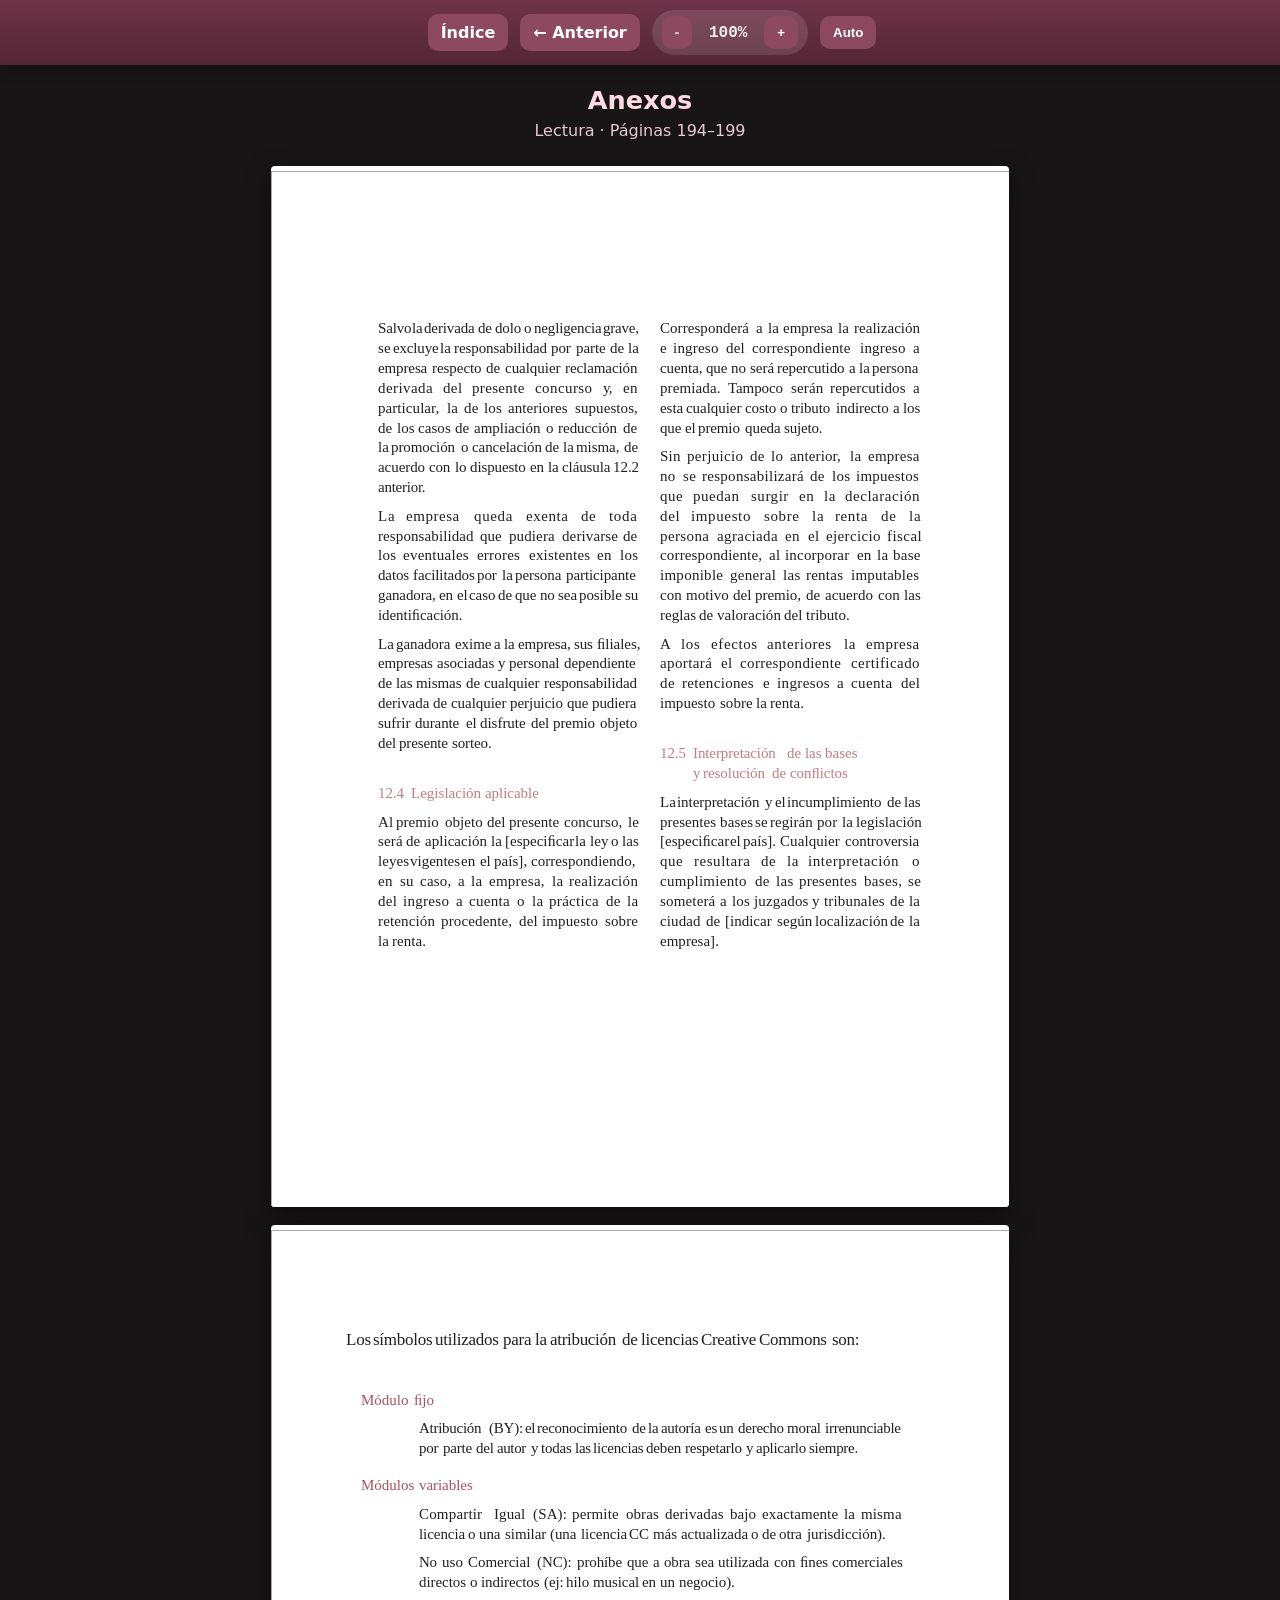
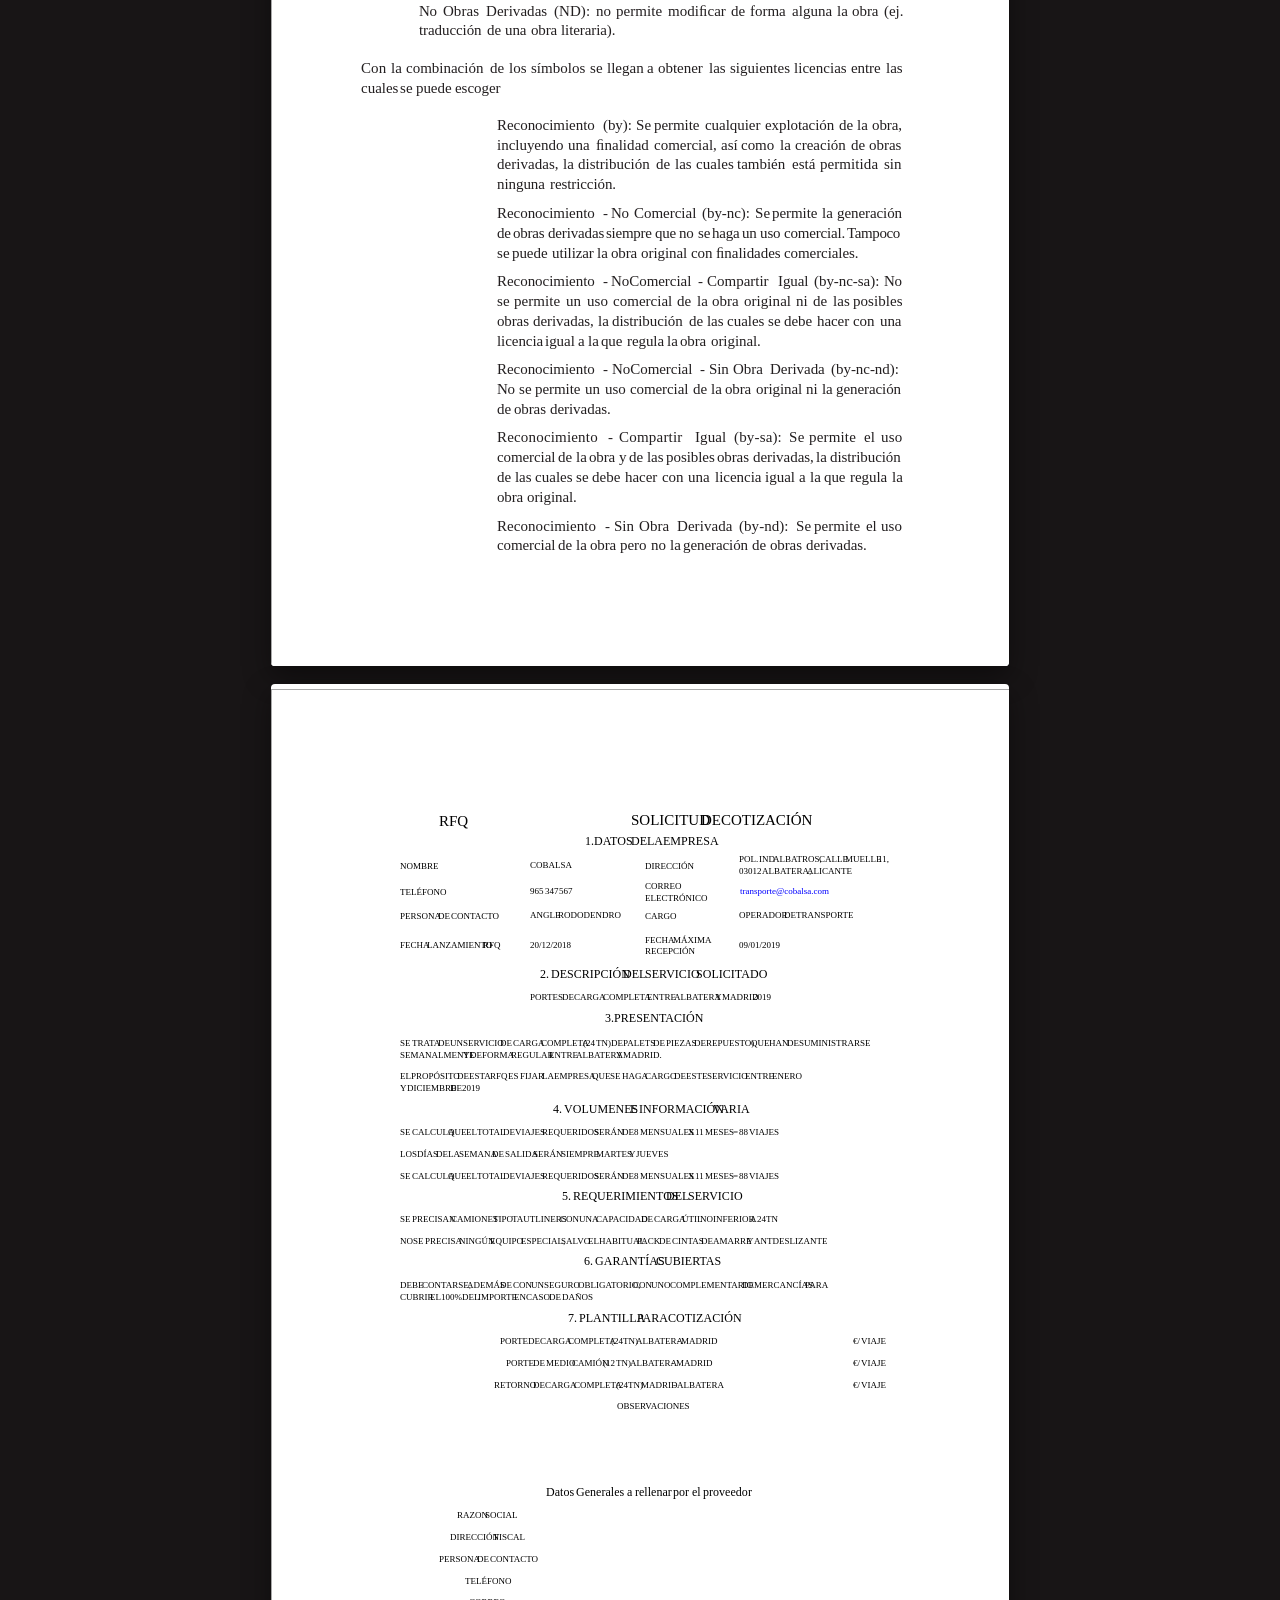
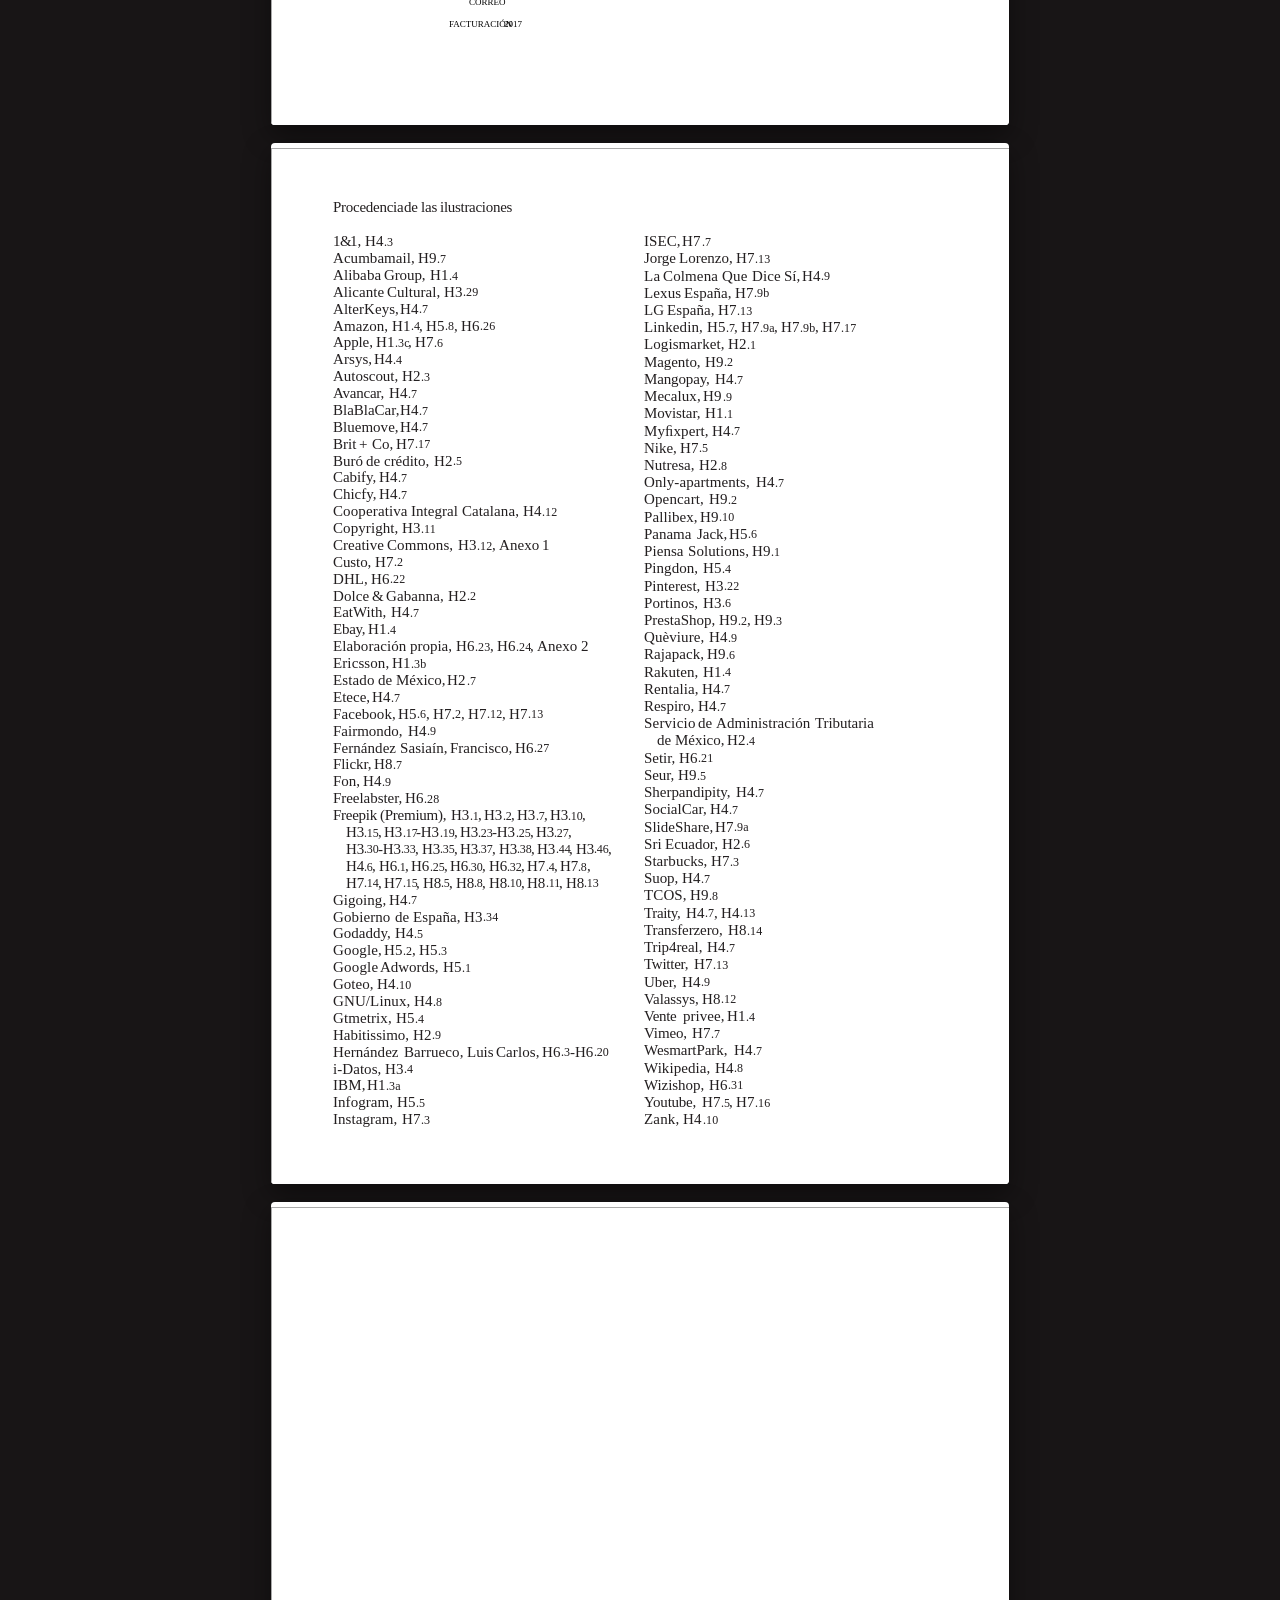
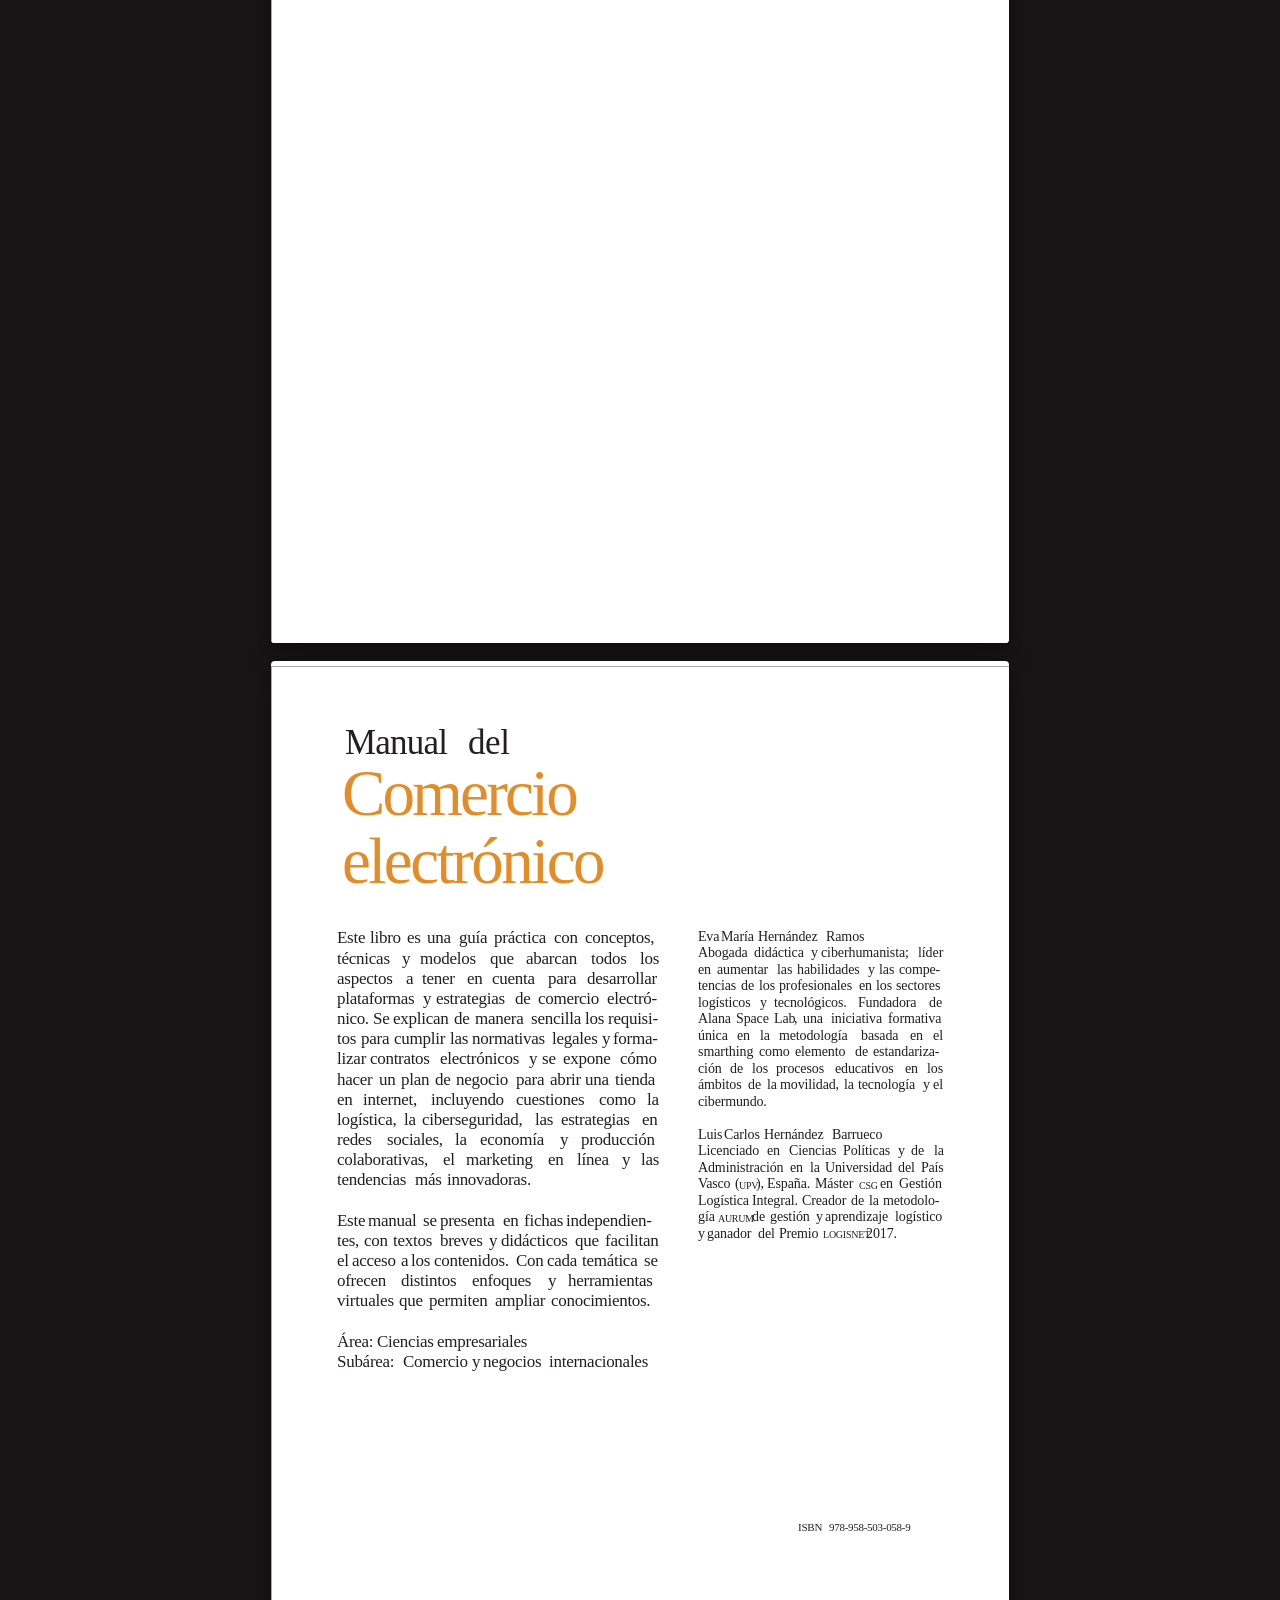
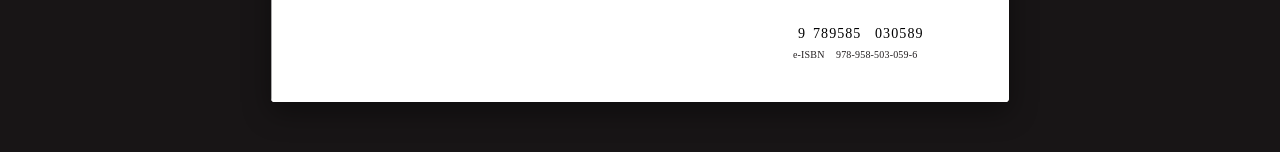
==== anexos.html @ f8f4713a "Add files via upload" ====
<!DOCTYPE html>
<html lang="es">
<head>
<meta charset="UTF-8">
<meta name="viewport" content="width=device-width, initial-scale=1.0">
<title>Anexos</title>

<style>
:root { --zoom: 1; }
body{margin:0;background:#181516;color:#f5eef0;font-family:system-ui,-apple-system,Segoe UI,Roboto,sans-serif;}
.nav-bar{
 position:sticky; top:0; width:100%; background:linear-gradient(180deg,#6f3348,#532636);
 padding:10px 12px; display:flex; flex-wrap:wrap; justify-content:center; align-items:center; gap:12px;
 z-index:2000; box-shadow:0 2px 14px rgba(0,0,0,.35);
}
.nav-bar a,.nav-bar button{background:#8d4960;color:#fff;border:none;padding:9px 13px;cursor:pointer;border-radius:10px;font-weight:700;text-decoration:none}
.nav-bar a:hover,.nav-bar button:hover{background:#a85b75}
.controls{display:flex;align-items:center;gap:8px;background:rgba(255,255,255,.12);padding:6px 10px;border-radius:999px}
.zoom-val{min-width:56px;text-align:center;font-weight:700;font-family:ui-monospace,Consolas,monospace}
.main{padding:16px 10px 32px;display:flex;flex-direction:column;align-items:center;width:100%;box-sizing:border-box}
.page-box{
 position:relative;
 width:calc(738px * var(--zoom)) !important;
 height:calc(1041px * var(--zoom)) !important;
 margin:0 0 18px 0;
 background:#fff;
 overflow:hidden;
 box-shadow:0 10px 28px rgba(0,0,0,.42);
 border-radius:4px;
}
.page-scale{
 position:absolute;top:0;left:0;width:738px;height:1041px;
 transform-origin:top left;
 transform:scale(var(--zoom));
}
.section-title{max-width:1000px;margin:20px auto 10px;padding:0 12px;text-align:center}
.section-title h1{margin:0 0 6px;color:#ffd9e3;font-size:clamp(1.4rem,2vw,2rem)}
.section-title p{margin:0;color:#e8c8d1}
.index-wrap{min-height:100vh;background:radial-gradient(circle at top,#7c3f54 0,#5b2b3c 35%,#20191b 100%);padding:28px 16px 50px}
.index-card{max-width:980px;margin:0 auto;background:rgba(255,255,255,.08);backdrop-filter:blur(4px);border:1px solid rgba(255,255,255,.1);border-radius:22px;padding:24px;box-shadow:0 10px 30px rgba(0,0,0,.28)}
.index-card h1{margin:0 0 6px;font-size:clamp(1.7rem,3vw,2.4rem);color:#ffe4ea}
.index-card p{margin:0 0 22px;color:#f3d5dd}
.grid{display:grid;grid-template-columns:repeat(auto-fit,minmax(210px,1fr));gap:14px}
.chapter-link{display:block;padding:16px 18px;border-radius:16px;text-decoration:none;background:linear-gradient(180deg,#8b4a60,#6c374b);color:white;border:1px solid rgba(255,255,255,.12);box-shadow:0 8px 18px rgba(0,0,0,.18)}
.chapter-link:hover{transform:translateY(-1px);background:linear-gradient(180deg,#9b5870,#764055)}
.chapter-link strong{display:block;font-size:1rem;margin-bottom:4px}
.chapter-link span{color:#f5d6de;font-size:.95rem}
.note{max-width:980px;margin:18px auto 0;color:#f2cfd8}
@media (max-width: 820px){
 .page-box{max-width:100%}
 .nav-bar{gap:8px}
 .nav-bar a,.nav-bar button{padding:8px 10px}
}
@media print{
 .nav-bar,.section-title{display:none!important}
 body{background:#fff}
 .main{padding:0}
 .page-box{box-shadow:none;margin:0 auto 8px}
}
</style>


<script>
let zoom = 100;
function applyZoom(){
  document.documentElement.style.setProperty('--zoom', (zoom/100).toString());
  const z = document.getElementById('zoom-text');
  if(z) z.textContent = zoom + '%';
}
function changeZoom(delta){
  zoom = Math.max(40, Math.min(220, zoom + delta));
  applyZoom();
}
function setFit(){
  const main = document.getElementById('book');
  if(!main) return;
  const available = Math.max(320, main.clientWidth - 24);
  zoom = Math.max(40, Math.min(220, Math.floor((available / 738) * 100)));
  applyZoom();
}
window.addEventListener('load', ()=>{ applyZoom(); });
</script>

</head>
<body>
<div class="nav-bar"><a href="index.html">Índice</a><a href="cap-9.html">← Anterior</a><div class="controls"><button onclick="changeZoom(-10)">-</button><span class="zoom-val" id="zoom-text">100%</span><button onclick="changeZoom(10)">+</button></div><button onclick="setFit()">Auto</button></div>
<div class="section-title"><h1>Anexos</h1><p>Lectura · Páginas 194–199</p></div>
<div class="main" id="book">
<div class="page-box" id="page_194_194"><div class="page-scale"><div class="highlighter-context" data-chapterid="194" id="p194--0" style="  margin-top: 5px; width: 738px; height: 1041px; background-color: white; overflow: hidden;  transform-origin: 0px 0px 0px; border: 1px solid darkgrey;" tabindex="-1"><div id="p194--0" style="overflow: hidden; position: relative; background-color: white; width: 736px; height: 1039px;">
<style id="p194--1" type="text/css">

@font-face {
	font-family: MinionPro-Bold_155;
	src: url("https://fonts2.perlego.com/4216981/MinionPro-Bold_155.woff") format("woff");
}

@font-face {
	font-family: MinionPro-It_15a;
	src: url("https://fonts2.perlego.com/4216981/MinionPro-It_15a.woff") format("woff");
}

@font-face {
	font-family: MinionPro-Regular_150;
	src: url("https://fonts2.perlego.com/4216981/MinionPro-Regular_150.woff") format("woff");
}

@font-face {
	font-family: MyriadPro-Semibold_5pr;
	src: url("https://fonts2.perlego.com/4216981/MyriadPro-Semibold_5pr.woff") format("woff");
}

</style>
<div id="p194--2" style="width:100%; height:100%; position:absolute; z-index:1; background-color:rgba(0,0,0,0); -webkit-user-select: none;"></div>
<div id="p194--3" style="-webkit-user-select: none;"><object aria-label="selected page" data="[data-uri]" height="1039" id="p194--4" style="width:736px; height:1039px; -moz-transform:scale(1); z-index: 0;" tabindex="-1" type="image/svg+xml" width="736"></object></div>
<div class="text-container" style="white-space: pre;"><span class="t s1_194" id="p194--6" style="left:699px;bottom:65px;letter-spacing:0.15px;transform-origin: bottom left;z-index: 2;position: absolute;white-space: pre;overflow: visible;line-height: 1.5;font-size:15px;font-family:MyriadPro-Semibold_5pr;color:#FFF;">193 </span>
<span class="t m0_194 s2_194" id="p194--7" style="left:728.4px;bottom:812.8px;letter-spacing:-0.12px;transform-origin: bottom left;z-index: 2;position: absolute;white-space: pre;overflow: visible;line-height: 1.5;font-size:17px;font-family:MyriadPro-Semibold_5pr;color:#FFF;transform:matrix(0,-1,1,0,0,0);">Casos </span><span class="t m0_194 s2_194" id="p194--8" style="left:728.4px;bottom:858.1px;letter-spacing:-0.09px;transform-origin: bottom left;z-index: 2;position: absolute;white-space: pre;overflow: visible;line-height: 1.5;font-size:17px;font-family:MyriadPro-Semibold_5pr;color:#FFF;transform:matrix(0,-1,1,0,0,0);">prácticos </span>
<span class="t v0_194 s2_194" id="p194--9" style="left:698px;bottom:1003px;letter-spacing:-0.12px;transform-origin: bottom left;z-index: 2;position: absolute;white-space: pre;overflow: visible;line-height: 1.5;font-size:17px;font-family:MyriadPro-Semibold_5pr;color:#FFF;transform:scaleX(0.9);">H9</span><span class="t v0_194 s3_194" id="p194--10" style="left:717px;bottom:1005px;letter-spacing:0.1px;transform-origin: bottom left;z-index: 2;position: absolute;white-space: pre;overflow: visible;line-height: 1.5;font-size:12px;font-family:MyriadPro-Semibold_5pr;color:#FFF;transform:scaleX(0.9);">.11 </span>
<span class="t s4_194" id="p194--11" style="left:106px;bottom:872px;letter-spacing:-0.18px;transform-origin: bottom left;z-index: 2;position: absolute;white-space: pre;overflow: visible;line-height: 1.5;font-size:15px;font-family:MinionPro-Regular_150;color:#231F20;">Salvo </span><span class="t s4_194" id="p194--12" style="left:140px;bottom:872px;letter-spacing:-0.13px;transform-origin: bottom left;z-index: 2;position: absolute;white-space: pre;overflow: visible;line-height: 1.5;font-size:15px;font-family:MinionPro-Regular_150;color:#231F20;">la </span><span class="t s4_194" id="p194--13" style="left:152px;bottom:872px;letter-spacing:-0.13px;transform-origin: bottom left;z-index: 2;position: absolute;white-space: pre;overflow: visible;line-height: 1.5;font-size:15px;font-family:MinionPro-Regular_150;color:#231F20;">derivada </span><span class="t s4_194" id="p194--14" style="left:206px;bottom:872px;letter-spacing:-0.15px;transform-origin: bottom left;z-index: 2;position: absolute;white-space: pre;overflow: visible;line-height: 1.5;font-size:15px;font-family:MinionPro-Regular_150;color:#231F20;">de </span><span class="t s4_194" id="p194--15" style="left:223px;bottom:872px;letter-spacing:-0.18px;transform-origin: bottom left;z-index: 2;position: absolute;white-space: pre;overflow: visible;line-height: 1.5;font-size:15px;font-family:MinionPro-Regular_150;color:#231F20;">dolo </span><span class="t s4_194" id="p194--16" style="left:252px;bottom:872px;transform-origin: bottom left;z-index: 2;position: absolute;white-space: pre;overflow: visible;line-height: 1.5;font-size:15px;font-family:MinionPro-Regular_150;color:#231F20;">o </span><span class="t s4_194" id="p194--17" style="left:262px;bottom:872px;letter-spacing:-0.15px;transform-origin: bottom left;z-index: 2;position: absolute;white-space: pre;overflow: visible;line-height: 1.5;font-size:15px;font-family:MinionPro-Regular_150;color:#231F20;">negligencia </span><span class="t s4_194" id="p194--18" style="left:331px;bottom:872px;letter-spacing:-0.23px;transform-origin: bottom left;z-index: 2;position: absolute;white-space: pre;overflow: visible;line-height: 1.5;font-size:15px;font-family:MinionPro-Regular_150;color:#231F20;">grave, </span>
<span class="t s4_194" id="p194--19" style="left:106px;bottom:852px;letter-spacing:0.04px;transform-origin: bottom left;z-index: 2;position: absolute;white-space: pre;overflow: visible;line-height: 1.5;font-size:15px;font-family:MinionPro-Regular_150;color:#231F20;">se </span><span class="t s4_194" id="p194--20" style="left:121px;bottom:852px;letter-spacing:-0.16px;transform-origin: bottom left;z-index: 2;position: absolute;white-space: pre;overflow: visible;line-height: 1.5;font-size:15px;font-family:MinionPro-Regular_150;color:#231F20;">excluye </span><span class="t s4_194" id="p194--21" style="left:168px;bottom:852px;letter-spacing:-0.04px;transform-origin: bottom left;z-index: 2;position: absolute;white-space: pre;overflow: visible;line-height: 1.5;font-size:15px;font-family:MinionPro-Regular_150;color:#231F20;">la </span><span class="t s4_194" id="p194--22" style="left:182px;bottom:852px;letter-spacing:-0.08px;transform-origin: bottom left;z-index: 2;position: absolute;white-space: pre;overflow: visible;line-height: 1.5;font-size:15px;font-family:MinionPro-Regular_150;color:#231F20;">responsabilidad </span><span class="t s4_194" id="p194--23" style="left:279px;bottom:852px;letter-spacing:-0.08px;transform-origin: bottom left;z-index: 2;position: absolute;white-space: pre;overflow: visible;line-height: 1.5;font-size:15px;font-family:MinionPro-Regular_150;color:#231F20;">por </span><span class="t s4_194" id="p194--24" style="left:304px;bottom:852px;letter-spacing:-0.06px;transform-origin: bottom left;z-index: 2;position: absolute;white-space: pre;overflow: visible;line-height: 1.5;font-size:15px;font-family:MinionPro-Regular_150;color:#231F20;">parte </span><span class="t s4_194" id="p194--25" style="left:338px;bottom:852px;letter-spacing:-0.07px;transform-origin: bottom left;z-index: 2;position: absolute;white-space: pre;overflow: visible;line-height: 1.5;font-size:15px;font-family:MinionPro-Regular_150;color:#231F20;">de </span><span class="t s4_194" id="p194--26" style="left:356px;bottom:852px;letter-spacing:-0.04px;transform-origin: bottom left;z-index: 2;position: absolute;white-space: pre;overflow: visible;line-height: 1.5;font-size:15px;font-family:MinionPro-Regular_150;color:#231F20;">la </span>
<span class="t s4_194" id="p194--27" style="left:106px;bottom:832px;letter-spacing:-0.12px;transform-origin: bottom left;z-index: 2;position: absolute;white-space: pre;overflow: visible;line-height: 1.5;font-size:15px;font-family:MinionPro-Regular_150;color:#231F20;">empresa </span><span class="t s4_194" id="p194--28" style="left:160px;bottom:832px;letter-spacing:-0.05px;transform-origin: bottom left;z-index: 2;position: absolute;white-space: pre;overflow: visible;line-height: 1.5;font-size:15px;font-family:MinionPro-Regular_150;color:#231F20;">respecto </span><span class="t s4_194" id="p194--29" style="left:214px;bottom:832px;letter-spacing:-0.05px;transform-origin: bottom left;z-index: 2;position: absolute;white-space: pre;overflow: visible;line-height: 1.5;font-size:15px;font-family:MinionPro-Regular_150;color:#231F20;">de </span><span class="t s4_194" id="p194--30" style="left:233px;bottom:832px;letter-spacing:-0.03px;transform-origin: bottom left;z-index: 2;position: absolute;white-space: pre;overflow: visible;line-height: 1.5;font-size:15px;font-family:MinionPro-Regular_150;color:#231F20;">cualquier </span><span class="t s4_194" id="p194--31" style="left:293px;bottom:832px;letter-spacing:-0.08px;transform-origin: bottom left;z-index: 2;position: absolute;white-space: pre;overflow: visible;line-height: 1.5;font-size:15px;font-family:MinionPro-Regular_150;color:#231F20;">reclamación </span>
<span class="t s4_194" id="p194--32" style="left:106px;bottom:812px;letter-spacing:0.43px;transform-origin: bottom left;z-index: 2;position: absolute;white-space: pre;overflow: visible;line-height: 1.5;font-size:15px;font-family:MinionPro-Regular_150;color:#231F20;">derivada </span><span class="t s4_194" id="p194--33" style="left:171px;bottom:812px;letter-spacing:0.37px;transform-origin: bottom left;z-index: 2;position: absolute;white-space: pre;overflow: visible;line-height: 1.5;font-size:15px;font-family:MinionPro-Regular_150;color:#231F20;">del </span><span class="t s4_194" id="p194--34" style="left:200px;bottom:812px;letter-spacing:0.33px;transform-origin: bottom left;z-index: 2;position: absolute;white-space: pre;overflow: visible;line-height: 1.5;font-size:15px;font-family:MinionPro-Regular_150;color:#231F20;">presente </span><span class="t s4_194" id="p194--35" style="left:263px;bottom:812px;letter-spacing:0.42px;transform-origin: bottom left;z-index: 2;position: absolute;white-space: pre;overflow: visible;line-height: 1.5;font-size:15px;font-family:MinionPro-Regular_150;color:#231F20;">concurso </span><span class="t s4_194" id="p194--36" style="left:331px;bottom:812px;letter-spacing:-0.74px;transform-origin: bottom left;z-index: 2;position: absolute;white-space: pre;overflow: visible;line-height: 1.5;font-size:15px;font-family:MinionPro-Regular_150;color:#231F20;">y, </span><span class="t s4_194" id="p194--37" style="left:351px;bottom:812px;letter-spacing:0.41px;transform-origin: bottom left;z-index: 2;position: absolute;white-space: pre;overflow: visible;line-height: 1.5;font-size:15px;font-family:MinionPro-Regular_150;color:#231F20;">en </span>
<span class="t s4_194" id="p194--38" style="left:106px;bottom:792px;letter-spacing:0.07px;transform-origin: bottom left;z-index: 2;position: absolute;white-space: pre;overflow: visible;line-height: 1.5;font-size:15px;font-family:MinionPro-Regular_150;color:#231F20;">particular, </span><span class="t s4_194" id="p194--39" style="left:175px;bottom:792px;letter-spacing:0.16px;transform-origin: bottom left;z-index: 2;position: absolute;white-space: pre;overflow: visible;line-height: 1.5;font-size:15px;font-family:MinionPro-Regular_150;color:#231F20;">la </span><span class="t s4_194" id="p194--40" style="left:192px;bottom:792px;letter-spacing:0.13px;transform-origin: bottom left;z-index: 2;position: absolute;white-space: pre;overflow: visible;line-height: 1.5;font-size:15px;font-family:MinionPro-Regular_150;color:#231F20;">de </span><span class="t s4_194" id="p194--41" style="left:212px;bottom:792px;letter-spacing:0.12px;transform-origin: bottom left;z-index: 2;position: absolute;white-space: pre;overflow: visible;line-height: 1.5;font-size:15px;font-family:MinionPro-Regular_150;color:#231F20;">los </span><span class="t s4_194" id="p194--42" style="left:236px;bottom:792px;letter-spacing:0.06px;transform-origin: bottom left;z-index: 2;position: absolute;white-space: pre;overflow: visible;line-height: 1.5;font-size:15px;font-family:MinionPro-Regular_150;color:#231F20;">anteriores </span><span class="t s4_194" id="p194--43" style="left:303px;bottom:792px;letter-spacing:0.08px;transform-origin: bottom left;z-index: 2;position: absolute;white-space: pre;overflow: visible;line-height: 1.5;font-size:15px;font-family:MinionPro-Regular_150;color:#231F20;">supuestos, </span>
<span class="t s4_194" id="p194--44" style="left:106px;bottom:772px;letter-spacing:0.03px;transform-origin: bottom left;z-index: 2;position: absolute;white-space: pre;overflow: visible;line-height: 1.5;font-size:15px;font-family:MinionPro-Regular_150;color:#231F20;">de </span><span class="t s4_194" id="p194--45" style="left:125px;bottom:772px;letter-spacing:0.02px;transform-origin: bottom left;z-index: 2;position: absolute;white-space: pre;overflow: visible;line-height: 1.5;font-size:15px;font-family:MinionPro-Regular_150;color:#231F20;">los </span><span class="t s4_194" id="p194--46" style="left:146px;bottom:772px;letter-spacing:0.07px;transform-origin: bottom left;z-index: 2;position: absolute;white-space: pre;overflow: visible;line-height: 1.5;font-size:15px;font-family:MinionPro-Regular_150;color:#231F20;">casos </span><span class="t s4_194" id="p194--47" style="left:183px;bottom:772px;letter-spacing:0.03px;transform-origin: bottom left;z-index: 2;position: absolute;white-space: pre;overflow: visible;line-height: 1.5;font-size:15px;font-family:MinionPro-Regular_150;color:#231F20;">de </span><span class="t s4_194" id="p194--48" style="left:202px;bottom:772px;letter-spacing:-0.02px;transform-origin: bottom left;z-index: 2;position: absolute;white-space: pre;overflow: visible;line-height: 1.5;font-size:15px;font-family:MinionPro-Regular_150;color:#231F20;">ampliación </span><span class="t s4_194" id="p194--49" style="left:274px;bottom:772px;transform-origin: bottom left;z-index: 2;position: absolute;white-space: pre;overflow: visible;line-height: 1.5;font-size:15px;font-family:MinionPro-Regular_150;color:#231F20;">o </span><span class="t s4_194" id="p194--50" style="left:286px;bottom:772px;letter-spacing:-0.01px;transform-origin: bottom left;z-index: 2;position: absolute;white-space: pre;overflow: visible;line-height: 1.5;font-size:15px;font-family:MinionPro-Regular_150;color:#231F20;">reducción </span><span class="t s4_194" id="p194--51" style="left:351px;bottom:772px;letter-spacing:0.03px;transform-origin: bottom left;z-index: 2;position: absolute;white-space: pre;overflow: visible;line-height: 1.5;font-size:15px;font-family:MinionPro-Regular_150;color:#231F20;">de </span>
<span class="t s4_194" id="p194--52" style="left:106px;bottom:753px;letter-spacing:-0.04px;transform-origin: bottom left;z-index: 2;position: absolute;white-space: pre;overflow: visible;line-height: 1.5;font-size:15px;font-family:MinionPro-Regular_150;color:#231F20;">la </span><span class="t s4_194" id="p194--53" style="left:119px;bottom:753px;letter-spacing:-0.12px;transform-origin: bottom left;z-index: 2;position: absolute;white-space: pre;overflow: visible;line-height: 1.5;font-size:15px;font-family:MinionPro-Regular_150;color:#231F20;">promoción </span><span class="t s4_194" id="p194--54" style="left:189px;bottom:753px;transform-origin: bottom left;z-index: 2;position: absolute;white-space: pre;overflow: visible;line-height: 1.5;font-size:15px;font-family:MinionPro-Regular_150;color:#231F20;">o </span><span class="t s4_194" id="p194--55" style="left:200px;bottom:753px;letter-spacing:-0.08px;transform-origin: bottom left;z-index: 2;position: absolute;white-space: pre;overflow: visible;line-height: 1.5;font-size:15px;font-family:MinionPro-Regular_150;color:#231F20;">cancelación </span><span class="t s4_194" id="p194--56" style="left:273px;bottom:753px;letter-spacing:-0.07px;transform-origin: bottom left;z-index: 2;position: absolute;white-space: pre;overflow: visible;line-height: 1.5;font-size:15px;font-family:MinionPro-Regular_150;color:#231F20;">de </span><span class="t s4_194" id="p194--57" style="left:291px;bottom:753px;letter-spacing:-0.04px;transform-origin: bottom left;z-index: 2;position: absolute;white-space: pre;overflow: visible;line-height: 1.5;font-size:15px;font-family:MinionPro-Regular_150;color:#231F20;">la </span><span class="t s4_194" id="p194--58" style="left:304px;bottom:753px;letter-spacing:-0.06px;transform-origin: bottom left;z-index: 2;position: absolute;white-space: pre;overflow: visible;line-height: 1.5;font-size:15px;font-family:MinionPro-Regular_150;color:#231F20;">misma, </span><span class="t s4_194" id="p194--59" style="left:352px;bottom:753px;letter-spacing:-0.07px;transform-origin: bottom left;z-index: 2;position: absolute;white-space: pre;overflow: visible;line-height: 1.5;font-size:15px;font-family:MinionPro-Regular_150;color:#231F20;">de </span>
<span class="t s4_194" id="p194--60" style="left:106px;bottom:733px;letter-spacing:-0.06px;transform-origin: bottom left;z-index: 2;position: absolute;white-space: pre;overflow: visible;line-height: 1.5;font-size:15px;font-family:MinionPro-Regular_150;color:#231F20;">acuerdo </span><span class="t s4_194" id="p194--61" style="left:157px;bottom:733px;letter-spacing:-0.15px;transform-origin: bottom left;z-index: 2;position: absolute;white-space: pre;overflow: visible;line-height: 1.5;font-size:15px;font-family:MinionPro-Regular_150;color:#231F20;">con </span><span class="t s4_194" id="p194--62" style="left:183px;bottom:733px;letter-spacing:-0.08px;transform-origin: bottom left;z-index: 2;position: absolute;white-space: pre;overflow: visible;line-height: 1.5;font-size:15px;font-family:MinionPro-Regular_150;color:#231F20;">lo </span><span class="t s4_194" id="p194--63" style="left:198px;bottom:733px;letter-spacing:-0.11px;transform-origin: bottom left;z-index: 2;position: absolute;white-space: pre;overflow: visible;line-height: 1.5;font-size:15px;font-family:MinionPro-Regular_150;color:#231F20;">dispuesto </span><span class="t s4_194" id="p194--64" style="left:258px;bottom:733px;letter-spacing:-0.06px;transform-origin: bottom left;z-index: 2;position: absolute;white-space: pre;overflow: visible;line-height: 1.5;font-size:15px;font-family:MinionPro-Regular_150;color:#231F20;">en </span><span class="t s4_194" id="p194--65" style="left:276px;bottom:733px;letter-spacing:-0.05px;transform-origin: bottom left;z-index: 2;position: absolute;white-space: pre;overflow: visible;line-height: 1.5;font-size:15px;font-family:MinionPro-Regular_150;color:#231F20;">la </span><span class="t s4_194" id="p194--66" style="left:290px;bottom:733px;letter-spacing:-0.1px;transform-origin: bottom left;z-index: 2;position: absolute;white-space: pre;overflow: visible;line-height: 1.5;font-size:15px;font-family:MinionPro-Regular_150;color:#231F20;">cláusula </span><span class="t s4_194" id="p194--67" style="left:341px;bottom:733px;letter-spacing:-0.06px;transform-origin: bottom left;z-index: 2;position: absolute;white-space: pre;overflow: visible;line-height: 1.5;font-size:15px;font-family:MinionPro-Regular_150;color:#231F20;">12.2 </span>
<span class="t s4_194" id="p194--68" style="left:106px;bottom:713px;letter-spacing:-0.25px;transform-origin: bottom left;z-index: 2;position: absolute;white-space: pre;overflow: visible;line-height: 1.5;font-size:15px;font-family:MinionPro-Regular_150;color:#231F20;">anterior. </span>
<span class="t s4_194" id="p194--69" style="left:106px;bottom:684px;letter-spacing:0.85px;transform-origin: bottom left;z-index: 2;position: absolute;white-space: pre;overflow: visible;line-height: 1.5;font-size:15px;font-family:MinionPro-Regular_150;color:#231F20;">La </span><span class="t s4_194" id="p194--70" style="left:134px;bottom:684px;letter-spacing:0.55px;transform-origin: bottom left;z-index: 2;position: absolute;white-space: pre;overflow: visible;line-height: 1.5;font-size:15px;font-family:MinionPro-Regular_150;color:#231F20;">empresa </span><span class="t s4_194" id="p194--71" style="left:202px;bottom:684px;letter-spacing:0.64px;transform-origin: bottom left;z-index: 2;position: absolute;white-space: pre;overflow: visible;line-height: 1.5;font-size:15px;font-family:MinionPro-Regular_150;color:#231F20;">queda </span><span class="t s4_194" id="p194--72" style="left:254px;bottom:684px;letter-spacing:0.57px;transform-origin: bottom left;z-index: 2;position: absolute;white-space: pre;overflow: visible;line-height: 1.5;font-size:15px;font-family:MinionPro-Regular_150;color:#231F20;">exenta </span><span class="t s4_194" id="p194--73" style="left:309px;bottom:684px;letter-spacing:0.62px;transform-origin: bottom left;z-index: 2;position: absolute;white-space: pre;overflow: visible;line-height: 1.5;font-size:15px;font-family:MinionPro-Regular_150;color:#231F20;">de </span><span class="t s4_194" id="p194--74" style="left:337px;bottom:684px;letter-spacing:0.66px;transform-origin: bottom left;z-index: 2;position: absolute;white-space: pre;overflow: visible;line-height: 1.5;font-size:15px;font-family:MinionPro-Regular_150;color:#231F20;">toda </span>
<span class="t s4_194" id="p194--75" style="left:106px;bottom:664px;letter-spacing:0.1px;transform-origin: bottom left;z-index: 2;position: absolute;white-space: pre;overflow: visible;line-height: 1.5;font-size:15px;font-family:MinionPro-Regular_150;color:#231F20;">responsabilidad </span><span class="t s4_194" id="p194--76" style="left:208px;bottom:664px;letter-spacing:0.06px;transform-origin: bottom left;z-index: 2;position: absolute;white-space: pre;overflow: visible;line-height: 1.5;font-size:15px;font-family:MinionPro-Regular_150;color:#231F20;">que </span><span class="t s4_194" id="p194--77" style="left:237px;bottom:664px;letter-spacing:0.11px;transform-origin: bottom left;z-index: 2;position: absolute;white-space: pre;overflow: visible;line-height: 1.5;font-size:15px;font-family:MinionPro-Regular_150;color:#231F20;">pudiera </span><span class="t s4_194" id="p194--78" style="left:290px;bottom:664px;letter-spacing:0.12px;transform-origin: bottom left;z-index: 2;position: absolute;white-space: pre;overflow: visible;line-height: 1.5;font-size:15px;font-family:MinionPro-Regular_150;color:#231F20;">derivarse </span><span class="t s4_194" id="p194--79" style="left:351px;bottom:664px;letter-spacing:0.12px;transform-origin: bottom left;z-index: 2;position: absolute;white-space: pre;overflow: visible;line-height: 1.5;font-size:15px;font-family:MinionPro-Regular_150;color:#231F20;">de </span>
<span class="t s4_194" id="p194--80" style="left:106px;bottom:645px;letter-spacing:0.26px;transform-origin: bottom left;z-index: 2;position: absolute;white-space: pre;overflow: visible;line-height: 1.5;font-size:15px;font-family:MinionPro-Regular_150;color:#231F20;">los </span><span class="t s4_194" id="p194--81" style="left:131px;bottom:645px;letter-spacing:0.26px;transform-origin: bottom left;z-index: 2;position: absolute;white-space: pre;overflow: visible;line-height: 1.5;font-size:15px;font-family:MinionPro-Regular_150;color:#231F20;">eventuales </span><span class="t s4_194" id="p194--82" style="left:205px;bottom:645px;letter-spacing:0.2px;transform-origin: bottom left;z-index: 2;position: absolute;white-space: pre;overflow: visible;line-height: 1.5;font-size:15px;font-family:MinionPro-Regular_150;color:#231F20;">errores </span><span class="t s4_194" id="p194--83" style="left:257px;bottom:645px;letter-spacing:0.22px;transform-origin: bottom left;z-index: 2;position: absolute;white-space: pre;overflow: visible;line-height: 1.5;font-size:15px;font-family:MinionPro-Regular_150;color:#231F20;">existentes </span><span class="t s4_194" id="p194--84" style="left:325px;bottom:645px;letter-spacing:0.28px;transform-origin: bottom left;z-index: 2;position: absolute;white-space: pre;overflow: visible;line-height: 1.5;font-size:15px;font-family:MinionPro-Regular_150;color:#231F20;">en </span><span class="t s4_194" id="p194--85" style="left:348px;bottom:645px;letter-spacing:0.26px;transform-origin: bottom left;z-index: 2;position: absolute;white-space: pre;overflow: visible;line-height: 1.5;font-size:15px;font-family:MinionPro-Regular_150;color:#231F20;">los </span>
<span class="t s4_194" id="p194--86" style="left:106px;bottom:625px;letter-spacing:-0.14px;transform-origin: bottom left;z-index: 2;position: absolute;white-space: pre;overflow: visible;line-height: 1.5;font-size:15px;font-family:MinionPro-Regular_150;color:#231F20;">datos </span><span class="t s4_194" id="p194--87" style="left:141px;bottom:625px;letter-spacing:-0.06px;transform-origin: bottom left;z-index: 2;position: absolute;white-space: pre;overflow: visible;line-height: 1.5;font-size:15px;font-family:MinionPro-Regular_150;color:#231F20;">facilitados </span><span class="t s4_194" id="p194--88" style="left:205px;bottom:625px;letter-spacing:-0.08px;transform-origin: bottom left;z-index: 2;position: absolute;white-space: pre;overflow: visible;line-height: 1.5;font-size:15px;font-family:MinionPro-Regular_150;color:#231F20;">por </span><span class="t s4_194" id="p194--89" style="left:230px;bottom:625px;letter-spacing:-0.04px;transform-origin: bottom left;z-index: 2;position: absolute;white-space: pre;overflow: visible;line-height: 1.5;font-size:15px;font-family:MinionPro-Regular_150;color:#231F20;">la </span><span class="t s4_194" id="p194--90" style="left:243px;bottom:625px;letter-spacing:-0.06px;transform-origin: bottom left;z-index: 2;position: absolute;white-space: pre;overflow: visible;line-height: 1.5;font-size:15px;font-family:MinionPro-Regular_150;color:#231F20;">persona </span><span class="t s4_194" id="p194--91" style="left:294px;bottom:625px;letter-spacing:-0.09px;transform-origin: bottom left;z-index: 2;position: absolute;white-space: pre;overflow: visible;line-height: 1.5;font-size:15px;font-family:MinionPro-Regular_150;color:#231F20;">participante </span>
<span class="t s4_194" id="p194--92" style="left:106px;bottom:605px;letter-spacing:-0.11px;transform-origin: bottom left;z-index: 2;position: absolute;white-space: pre;overflow: visible;line-height: 1.5;font-size:15px;font-family:MinionPro-Regular_150;color:#231F20;">ganadora, </span><span class="t s4_194" id="p194--93" style="left:167px;bottom:605px;letter-spacing:-0.08px;transform-origin: bottom left;z-index: 2;position: absolute;white-space: pre;overflow: visible;line-height: 1.5;font-size:15px;font-family:MinionPro-Regular_150;color:#231F20;">en </span><span class="t s4_194" id="p194--94" style="left:185px;bottom:605px;letter-spacing:-0.17px;transform-origin: bottom left;z-index: 2;position: absolute;white-space: pre;overflow: visible;line-height: 1.5;font-size:15px;font-family:MinionPro-Regular_150;color:#231F20;">el </span><span class="t s4_194" id="p194--95" style="left:197px;bottom:605px;letter-spacing:-0.04px;transform-origin: bottom left;z-index: 2;position: absolute;white-space: pre;overflow: visible;line-height: 1.5;font-size:15px;font-family:MinionPro-Regular_150;color:#231F20;">caso </span><span class="t s4_194" id="p194--96" style="left:226px;bottom:605px;letter-spacing:-0.08px;transform-origin: bottom left;z-index: 2;position: absolute;white-space: pre;overflow: visible;line-height: 1.5;font-size:15px;font-family:MinionPro-Regular_150;color:#231F20;">de </span><span class="t s4_194" id="p194--97" style="left:243px;bottom:605px;letter-spacing:-0.15px;transform-origin: bottom left;z-index: 2;position: absolute;white-space: pre;overflow: visible;line-height: 1.5;font-size:15px;font-family:MinionPro-Regular_150;color:#231F20;">que </span><span class="t s4_194" id="p194--98" style="left:268px;bottom:605px;letter-spacing:-0.14px;transform-origin: bottom left;z-index: 2;position: absolute;white-space: pre;overflow: visible;line-height: 1.5;font-size:15px;font-family:MinionPro-Regular_150;color:#231F20;">no </span><span class="t s4_194" id="p194--99" style="left:286px;bottom:605px;letter-spacing:0.02px;transform-origin: bottom left;z-index: 2;position: absolute;white-space: pre;overflow: visible;line-height: 1.5;font-size:15px;font-family:MinionPro-Regular_150;color:#231F20;">sea </span><span class="t s4_194" id="p194--100" style="left:307px;bottom:605px;letter-spacing:-0.08px;transform-origin: bottom left;z-index: 2;position: absolute;white-space: pre;overflow: visible;line-height: 1.5;font-size:15px;font-family:MinionPro-Regular_150;color:#231F20;">posible </span><span class="t s4_194" id="p194--101" style="left:353px;bottom:605px;letter-spacing:-0.17px;transform-origin: bottom left;z-index: 2;position: absolute;white-space: pre;overflow: visible;line-height: 1.5;font-size:15px;font-family:MinionPro-Regular_150;color:#231F20;">su </span>
<span class="t s4_194" data-mappings='[[6,"fi"]]' id="p194--102" style="left:106px;bottom:585px;letter-spacing:-0.07px;transform-origin: bottom left;z-index: 2;position: absolute;white-space: pre;overflow: visible;line-height: 1.5;font-size:15px;font-family:MinionPro-Regular_150;color:#231F20;">identiﬁcación. </span>
<span class="t s4_194" id="p194--103" style="left:106px;bottom:556px;letter-spacing:0.17px;transform-origin: bottom left;z-index: 2;position: absolute;white-space: pre;overflow: visible;line-height: 1.5;font-size:15px;font-family:MinionPro-Regular_150;color:#231F20;">La </span><span class="t s4_194" id="p194--104" style="left:124px;bottom:556px;letter-spacing:-0.09px;transform-origin: bottom left;z-index: 2;position: absolute;white-space: pre;overflow: visible;line-height: 1.5;font-size:15px;font-family:MinionPro-Regular_150;color:#231F20;">ganadora </span><span class="t s4_194" id="p194--105" style="left:183px;bottom:556px;letter-spacing:-0.06px;transform-origin: bottom left;z-index: 2;position: absolute;white-space: pre;overflow: visible;line-height: 1.5;font-size:15px;font-family:MinionPro-Regular_150;color:#231F20;">exime </span><span class="t s4_194" id="p194--106" style="left:222px;bottom:556px;transform-origin: bottom left;z-index: 2;position: absolute;white-space: pre;overflow: visible;line-height: 1.5;font-size:15px;font-family:MinionPro-Regular_150;color:#231F20;">a </span><span class="t s4_194" id="p194--107" style="left:232px;bottom:556px;letter-spacing:-0.05px;transform-origin: bottom left;z-index: 2;position: absolute;white-space: pre;overflow: visible;line-height: 1.5;font-size:15px;font-family:MinionPro-Regular_150;color:#231F20;">la </span><span class="t s4_194" id="p194--108" style="left:246px;bottom:556px;letter-spacing:-0.13px;transform-origin: bottom left;z-index: 2;position: absolute;white-space: pre;overflow: visible;line-height: 1.5;font-size:15px;font-family:MinionPro-Regular_150;color:#231F20;">empresa, </span><span class="t s4_194" id="p194--109" style="left:302px;bottom:556px;letter-spacing:-0.13px;transform-origin: bottom left;z-index: 2;position: absolute;white-space: pre;overflow: visible;line-height: 1.5;font-size:15px;font-family:MinionPro-Regular_150;color:#231F20;">sus </span><span class="t s4_194" data-mappings='[[0,"fi"]]' id="p194--110" style="left:325px;bottom:556px;letter-spacing:-0.04px;transform-origin: bottom left;z-index: 2;position: absolute;white-space: pre;overflow: visible;line-height: 1.5;font-size:15px;font-family:MinionPro-Regular_150;color:#231F20;">ﬁliales, </span>
<span class="t s4_194" id="p194--111" style="left:106px;bottom:537px;letter-spacing:-0.13px;transform-origin: bottom left;z-index: 2;position: absolute;white-space: pre;overflow: visible;line-height: 1.5;font-size:15px;font-family:MinionPro-Regular_150;color:#231F20;">empresas </span><span class="t s4_194" id="p194--112" style="left:165px;bottom:537px;letter-spacing:-0.02px;transform-origin: bottom left;z-index: 2;position: absolute;white-space: pre;overflow: visible;line-height: 1.5;font-size:15px;font-family:MinionPro-Regular_150;color:#231F20;">asociadas </span><span class="t s4_194" id="p194--113" style="left:226px;bottom:537px;transform-origin: bottom left;z-index: 2;position: absolute;white-space: pre;overflow: visible;line-height: 1.5;font-size:15px;font-family:MinionPro-Regular_150;color:#231F20;">y </span><span class="t s4_194" id="p194--114" style="left:237px;bottom:537px;letter-spacing:-0.05px;transform-origin: bottom left;z-index: 2;position: absolute;white-space: pre;overflow: visible;line-height: 1.5;font-size:15px;font-family:MinionPro-Regular_150;color:#231F20;">personal </span><span class="t s4_194" id="p194--115" style="left:292px;bottom:537px;letter-spacing:-0.07px;transform-origin: bottom left;z-index: 2;position: absolute;white-space: pre;overflow: visible;line-height: 1.5;font-size:15px;font-family:MinionPro-Regular_150;color:#231F20;">dependiente </span>
<span class="t s4_194" id="p194--116" style="left:106px;bottom:517px;letter-spacing:-0.07px;transform-origin: bottom left;z-index: 2;position: absolute;white-space: pre;overflow: visible;line-height: 1.5;font-size:15px;font-family:MinionPro-Regular_150;color:#231F20;">de </span><span class="t s4_194" id="p194--117" style="left:124px;bottom:517px;letter-spacing:-0.08px;transform-origin: bottom left;z-index: 2;position: absolute;white-space: pre;overflow: visible;line-height: 1.5;font-size:15px;font-family:MinionPro-Regular_150;color:#231F20;">las </span><span class="t s4_194" id="p194--118" style="left:144px;bottom:517px;letter-spacing:-0.06px;transform-origin: bottom left;z-index: 2;position: absolute;white-space: pre;overflow: visible;line-height: 1.5;font-size:15px;font-family:MinionPro-Regular_150;color:#231F20;">mismas </span><span class="t s4_194" id="p194--119" style="left:194px;bottom:517px;letter-spacing:-0.07px;transform-origin: bottom left;z-index: 2;position: absolute;white-space: pre;overflow: visible;line-height: 1.5;font-size:15px;font-family:MinionPro-Regular_150;color:#231F20;">de </span><span class="t s4_194" id="p194--120" style="left:212px;bottom:517px;letter-spacing:-0.04px;transform-origin: bottom left;z-index: 2;position: absolute;white-space: pre;overflow: visible;line-height: 1.5;font-size:15px;font-family:MinionPro-Regular_150;color:#231F20;">cualquier </span><span class="t s4_194" id="p194--121" style="left:272px;bottom:517px;letter-spacing:-0.08px;transform-origin: bottom left;z-index: 2;position: absolute;white-space: pre;overflow: visible;line-height: 1.5;font-size:15px;font-family:MinionPro-Regular_150;color:#231F20;">responsabilidad </span>
<span class="t s4_194" id="p194--122" style="left:106px;bottom:497px;letter-spacing:-0.04px;transform-origin: bottom left;z-index: 2;position: absolute;white-space: pre;overflow: visible;line-height: 1.5;font-size:15px;font-family:MinionPro-Regular_150;color:#231F20;">derivada </span><span class="t s4_194" id="p194--123" style="left:161px;bottom:497px;letter-spacing:-0.07px;transform-origin: bottom left;z-index: 2;position: absolute;white-space: pre;overflow: visible;line-height: 1.5;font-size:15px;font-family:MinionPro-Regular_150;color:#231F20;">de </span><span class="t s4_194" id="p194--124" style="left:179px;bottom:497px;letter-spacing:-0.04px;transform-origin: bottom left;z-index: 2;position: absolute;white-space: pre;overflow: visible;line-height: 1.5;font-size:15px;font-family:MinionPro-Regular_150;color:#231F20;">cualquier </span><span class="t s4_194" id="p194--125" style="left:238px;bottom:497px;letter-spacing:-0.04px;transform-origin: bottom left;z-index: 2;position: absolute;white-space: pre;overflow: visible;line-height: 1.5;font-size:15px;font-family:MinionPro-Regular_150;color:#231F20;">perjuicio </span><span class="t s4_194" id="p194--126" style="left:295px;bottom:497px;letter-spacing:-0.13px;transform-origin: bottom left;z-index: 2;position: absolute;white-space: pre;overflow: visible;line-height: 1.5;font-size:15px;font-family:MinionPro-Regular_150;color:#231F20;">que </span><span class="t s4_194" id="p194--127" style="left:320px;bottom:497px;letter-spacing:-0.08px;transform-origin: bottom left;z-index: 2;position: absolute;white-space: pre;overflow: visible;line-height: 1.5;font-size:15px;font-family:MinionPro-Regular_150;color:#231F20;">pudiera </span>
<span class="t s4_194" id="p194--128" style="left:106px;bottom:477px;transform-origin: bottom left;z-index: 2;position: absolute;white-space: pre;overflow: visible;line-height: 1.5;font-size:15px;font-family:MinionPro-Regular_150;color:#231F20;">sufrir </span><span class="t s4_194" id="p194--129" style="left:143px;bottom:477px;letter-spacing:-0.13px;transform-origin: bottom left;z-index: 2;position: absolute;white-space: pre;overflow: visible;line-height: 1.5;font-size:15px;font-family:MinionPro-Regular_150;color:#231F20;">durante </span><span class="t s4_194" id="p194--130" style="left:194px;bottom:477px;letter-spacing:-0.12px;transform-origin: bottom left;z-index: 2;position: absolute;white-space: pre;overflow: visible;line-height: 1.5;font-size:15px;font-family:MinionPro-Regular_150;color:#231F20;">el </span><span class="t s4_194" id="p194--131" style="left:208px;bottom:477px;letter-spacing:-0.03px;transform-origin: bottom left;z-index: 2;position: absolute;white-space: pre;overflow: visible;line-height: 1.5;font-size:15px;font-family:MinionPro-Regular_150;color:#231F20;">disfrute </span><span class="t s4_194" id="p194--132" style="left:259px;bottom:477px;letter-spacing:-0.07px;transform-origin: bottom left;z-index: 2;position: absolute;white-space: pre;overflow: visible;line-height: 1.5;font-size:15px;font-family:MinionPro-Regular_150;color:#231F20;">del </span><span class="t s4_194" id="p194--133" style="left:281px;bottom:477px;letter-spacing:-0.08px;transform-origin: bottom left;z-index: 2;position: absolute;white-space: pre;overflow: visible;line-height: 1.5;font-size:15px;font-family:MinionPro-Regular_150;color:#231F20;">premio </span><span class="t s4_194" id="p194--134" style="left:328px;bottom:477px;letter-spacing:-0.07px;transform-origin: bottom left;z-index: 2;position: absolute;white-space: pre;overflow: visible;line-height: 1.5;font-size:15px;font-family:MinionPro-Regular_150;color:#231F20;">objeto </span>
<span class="t s4_194" id="p194--135" style="left:106px;bottom:457px;letter-spacing:-0.1px;transform-origin: bottom left;z-index: 2;position: absolute;white-space: pre;overflow: visible;line-height: 1.5;font-size:15px;font-family:MinionPro-Regular_150;color:#231F20;">del </span><span class="t s4_194" id="p194--136" style="left:127px;bottom:457px;letter-spacing:-0.14px;transform-origin: bottom left;z-index: 2;position: absolute;white-space: pre;overflow: visible;line-height: 1.5;font-size:15px;font-family:MinionPro-Regular_150;color:#231F20;">presente </span><span class="t s4_194" id="p194--137" style="left:180px;bottom:457px;letter-spacing:-0.11px;transform-origin: bottom left;z-index: 2;position: absolute;white-space: pre;overflow: visible;line-height: 1.5;font-size:15px;font-family:MinionPro-Regular_150;color:#231F20;">sorteo. </span>
<span class="t s5_194" id="p194--138" style="left:106px;bottom:407px;letter-spacing:-0.06px;transform-origin: bottom left;z-index: 2;position: absolute;white-space: pre;overflow: visible;line-height: 1.5;font-size:15px;font-family:MinionPro-Bold_155;color:#C27D81;">12.4 </span><span class="t s5_194" id="p194--139" style="left:139px;bottom:407px;letter-spacing:0.01px;transform-origin: bottom left;z-index: 2;position: absolute;white-space: pre;overflow: visible;line-height: 1.5;font-size:15px;font-family:MinionPro-Bold_155;color:#C27D81;">Legislación </span><span class="t s5_194" id="p194--140" style="left:213px;bottom:407px;letter-spacing:-0.04px;transform-origin: bottom left;z-index: 2;position: absolute;white-space: pre;overflow: visible;line-height: 1.5;font-size:15px;font-family:MinionPro-Bold_155;color:#C27D81;">aplicable </span>
<span class="t s4_194" id="p194--141" style="left:106px;bottom:378px;letter-spacing:0.13px;transform-origin: bottom left;z-index: 2;position: absolute;white-space: pre;overflow: visible;line-height: 1.5;font-size:15px;font-family:MinionPro-Regular_150;color:#231F20;">Al </span><span class="t s4_194" id="p194--142" style="left:124px;bottom:378px;letter-spacing:0.04px;transform-origin: bottom left;z-index: 2;position: absolute;white-space: pre;overflow: visible;line-height: 1.5;font-size:15px;font-family:MinionPro-Regular_150;color:#231F20;">premio </span><span class="t s4_194" id="p194--143" style="left:173px;bottom:378px;letter-spacing:0.05px;transform-origin: bottom left;z-index: 2;position: absolute;white-space: pre;overflow: visible;line-height: 1.5;font-size:15px;font-family:MinionPro-Regular_150;color:#231F20;">objeto </span><span class="t s4_194" id="p194--144" style="left:215px;bottom:378px;letter-spacing:0.05px;transform-origin: bottom left;z-index: 2;position: absolute;white-space: pre;overflow: visible;line-height: 1.5;font-size:15px;font-family:MinionPro-Regular_150;color:#231F20;">del </span><span class="t s4_194" id="p194--145" style="left:237px;bottom:378px;letter-spacing:0.01px;transform-origin: bottom left;z-index: 2;position: absolute;white-space: pre;overflow: visible;line-height: 1.5;font-size:15px;font-family:MinionPro-Regular_150;color:#231F20;">presente </span><span class="t s4_194" id="p194--146" style="left:292px;bottom:378px;letter-spacing:0.04px;transform-origin: bottom left;z-index: 2;position: absolute;white-space: pre;overflow: visible;line-height: 1.5;font-size:15px;font-family:MinionPro-Regular_150;color:#231F20;">concurso, </span><span class="t s4_194" id="p194--147" style="left:356px;bottom:378px;letter-spacing:0.06px;transform-origin: bottom left;z-index: 2;position: absolute;white-space: pre;overflow: visible;line-height: 1.5;font-size:15px;font-family:MinionPro-Regular_150;color:#231F20;">le </span>
<span class="t s4_194" id="p194--148" style="left:106px;bottom:359px;letter-spacing:0.13px;transform-origin: bottom left;z-index: 2;position: absolute;white-space: pre;overflow: visible;line-height: 1.5;font-size:15px;font-family:MinionPro-Regular_150;color:#231F20;">será </span><span class="t s4_194" id="p194--149" style="left:134px;bottom:359px;letter-spacing:0.09px;transform-origin: bottom left;z-index: 2;position: absolute;white-space: pre;overflow: visible;line-height: 1.5;font-size:15px;font-family:MinionPro-Regular_150;color:#231F20;">de </span><span class="t s4_194" id="p194--150" style="left:153px;bottom:359px;letter-spacing:0.04px;transform-origin: bottom left;z-index: 2;position: absolute;white-space: pre;overflow: visible;line-height: 1.5;font-size:15px;font-family:MinionPro-Regular_150;color:#231F20;">aplicación </span><span class="t s4_194" id="p194--151" style="left:219px;bottom:359px;letter-spacing:0.11px;transform-origin: bottom left;z-index: 2;position: absolute;white-space: pre;overflow: visible;line-height: 1.5;font-size:15px;font-family:MinionPro-Regular_150;color:#231F20;">la </span><span class="t s6_194" data-mappings='[[7,"fi"]]' id="p194--152" style="left:233px;bottom:359px;transform-origin: bottom left;z-index: 2;position: absolute;white-space: pre;overflow: visible;line-height: 1.5;font-size:15px;font-family:MinionPro-It_15a;color:#231F20;">[especiﬁcar </span><span class="t s6_194" id="p194--153" style="left:303px;bottom:359px;letter-spacing:0.01px;transform-origin: bottom left;z-index: 2;position: absolute;white-space: pre;overflow: visible;line-height: 1.5;font-size:15px;font-family:MinionPro-It_15a;color:#231F20;">la </span><span class="t s6_194" id="p194--154" style="left:318px;bottom:359px;letter-spacing:0.08px;transform-origin: bottom left;z-index: 2;position: absolute;white-space: pre;overflow: visible;line-height: 1.5;font-size:15px;font-family:MinionPro-It_15a;color:#231F20;">ley </span><span class="t s6_194" id="p194--155" style="left:339px;bottom:359px;transform-origin: bottom left;z-index: 2;position: absolute;white-space: pre;overflow: visible;line-height: 1.5;font-size:15px;font-family:MinionPro-It_15a;color:#231F20;">o </span><span class="t s6_194" id="p194--156" style="left:350px;bottom:359px;letter-spacing:0.04px;transform-origin: bottom left;z-index: 2;position: absolute;white-space: pre;overflow: visible;line-height: 1.5;font-size:15px;font-family:MinionPro-It_15a;color:#231F20;">las </span>
<span class="t s6_194" id="p194--157" style="left:106px;bottom:339px;letter-spacing:0.04px;transform-origin: bottom left;z-index: 2;position: absolute;white-space: pre;overflow: visible;line-height: 1.5;font-size:15px;font-family:MinionPro-It_15a;color:#231F20;">leyes </span><span class="t s6_194" id="p194--158" style="left:138px;bottom:339px;letter-spacing:0.01px;transform-origin: bottom left;z-index: 2;position: absolute;white-space: pre;overflow: visible;line-height: 1.5;font-size:15px;font-family:MinionPro-It_15a;color:#231F20;">vigentes </span><span class="t s6_194" id="p194--159" style="left:189px;bottom:339px;letter-spacing:0.09px;transform-origin: bottom left;z-index: 2;position: absolute;white-space: pre;overflow: visible;line-height: 1.5;font-size:15px;font-family:MinionPro-It_15a;color:#231F20;">en </span><span class="t s6_194" id="p194--160" style="left:208px;bottom:339px;letter-spacing:-0.19px;transform-origin: bottom left;z-index: 2;position: absolute;white-space: pre;overflow: visible;line-height: 1.5;font-size:15px;font-family:MinionPro-It_15a;color:#231F20;">el </span><span class="t s6_194" id="p194--161" style="left:222px;bottom:339px;letter-spacing:0.05px;transform-origin: bottom left;z-index: 2;position: absolute;white-space: pre;overflow: visible;line-height: 1.5;font-size:15px;font-family:MinionPro-It_15a;color:#231F20;">país], </span><span class="t s4_194" id="p194--162" style="left:259px;bottom:339px;letter-spacing:0.05px;transform-origin: bottom left;z-index: 2;position: absolute;white-space: pre;overflow: visible;line-height: 1.5;font-size:15px;font-family:MinionPro-Regular_150;color:#231F20;">correspondiendo, </span>
<span class="t s4_194" id="p194--163" style="left:106px;bottom:319px;letter-spacing:0.32px;transform-origin: bottom left;z-index: 2;position: absolute;white-space: pre;overflow: visible;line-height: 1.5;font-size:15px;font-family:MinionPro-Regular_150;color:#231F20;">en </span><span class="t s4_194" id="p194--164" style="left:128px;bottom:319px;letter-spacing:0.24px;transform-origin: bottom left;z-index: 2;position: absolute;white-space: pre;overflow: visible;line-height: 1.5;font-size:15px;font-family:MinionPro-Regular_150;color:#231F20;">su </span><span class="t s4_194" id="p194--165" style="left:148px;bottom:319px;letter-spacing:0.24px;transform-origin: bottom left;z-index: 2;position: absolute;white-space: pre;overflow: visible;line-height: 1.5;font-size:15px;font-family:MinionPro-Regular_150;color:#231F20;">caso, </span><span class="t s4_194" id="p194--166" style="left:186px;bottom:319px;transform-origin: bottom left;z-index: 2;position: absolute;white-space: pre;overflow: visible;line-height: 1.5;font-size:15px;font-family:MinionPro-Regular_150;color:#231F20;">a </span><span class="t s4_194" id="p194--167" style="left:199px;bottom:319px;letter-spacing:0.34px;transform-origin: bottom left;z-index: 2;position: absolute;white-space: pre;overflow: visible;line-height: 1.5;font-size:15px;font-family:MinionPro-Regular_150;color:#231F20;">la </span><span class="t s4_194" id="p194--168" style="left:217px;bottom:319px;letter-spacing:0.26px;transform-origin: bottom left;z-index: 2;position: absolute;white-space: pre;overflow: visible;line-height: 1.5;font-size:15px;font-family:MinionPro-Regular_150;color:#231F20;">empresa, </span><span class="t s4_194" id="p194--169" style="left:280px;bottom:319px;letter-spacing:0.34px;transform-origin: bottom left;z-index: 2;position: absolute;white-space: pre;overflow: visible;line-height: 1.5;font-size:15px;font-family:MinionPro-Regular_150;color:#231F20;">la </span><span class="t s4_194" id="p194--170" style="left:297px;bottom:319px;letter-spacing:0.31px;transform-origin: bottom left;z-index: 2;position: absolute;white-space: pre;overflow: visible;line-height: 1.5;font-size:15px;font-family:MinionPro-Regular_150;color:#231F20;">realización </span>
<span class="t s4_194" id="p194--171" style="left:106px;bottom:299px;letter-spacing:0.27px;transform-origin: bottom left;z-index: 2;position: absolute;white-space: pre;overflow: visible;line-height: 1.5;font-size:15px;font-family:MinionPro-Regular_150;color:#231F20;">del </span><span class="t s4_194" id="p194--172" style="left:131px;bottom:299px;letter-spacing:0.3px;transform-origin: bottom left;z-index: 2;position: absolute;white-space: pre;overflow: visible;line-height: 1.5;font-size:15px;font-family:MinionPro-Regular_150;color:#231F20;">ingreso </span><span class="t s4_194" id="p194--173" style="left:184px;bottom:299px;transform-origin: bottom left;z-index: 2;position: absolute;white-space: pre;overflow: visible;line-height: 1.5;font-size:15px;font-family:MinionPro-Regular_150;color:#231F20;">a </span><span class="t s4_194" id="p194--174" style="left:197px;bottom:299px;letter-spacing:0.3px;transform-origin: bottom left;z-index: 2;position: absolute;white-space: pre;overflow: visible;line-height: 1.5;font-size:15px;font-family:MinionPro-Regular_150;color:#231F20;">cuenta </span><span class="t s4_194" id="p194--175" style="left:245px;bottom:299px;transform-origin: bottom left;z-index: 2;position: absolute;white-space: pre;overflow: visible;line-height: 1.5;font-size:15px;font-family:MinionPro-Regular_150;color:#231F20;">o </span><span class="t s4_194" id="p194--176" style="left:260px;bottom:299px;letter-spacing:0.32px;transform-origin: bottom left;z-index: 2;position: absolute;white-space: pre;overflow: visible;line-height: 1.5;font-size:15px;font-family:MinionPro-Regular_150;color:#231F20;">la </span><span class="t s4_194" id="p194--177" style="left:277px;bottom:299px;letter-spacing:0.32px;transform-origin: bottom left;z-index: 2;position: absolute;white-space: pre;overflow: visible;line-height: 1.5;font-size:15px;font-family:MinionPro-Regular_150;color:#231F20;">práctica </span><span class="t s4_194" id="p194--178" style="left:334px;bottom:299px;letter-spacing:0.3px;transform-origin: bottom left;z-index: 2;position: absolute;white-space: pre;overflow: visible;line-height: 1.5;font-size:15px;font-family:MinionPro-Regular_150;color:#231F20;">de </span><span class="t s4_194" id="p194--179" style="left:355px;bottom:299px;letter-spacing:0.32px;transform-origin: bottom left;z-index: 2;position: absolute;white-space: pre;overflow: visible;line-height: 1.5;font-size:15px;font-family:MinionPro-Regular_150;color:#231F20;">la </span>
<span class="t s4_194" id="p194--180" style="left:106px;bottom:279px;letter-spacing:0.15px;transform-origin: bottom left;z-index: 2;position: absolute;white-space: pre;overflow: visible;line-height: 1.5;font-size:15px;font-family:MinionPro-Regular_150;color:#231F20;">retención </span><span class="t s4_194" id="p194--181" style="left:169px;bottom:279px;letter-spacing:0.15px;transform-origin: bottom left;z-index: 2;position: absolute;white-space: pre;overflow: visible;line-height: 1.5;font-size:15px;font-family:MinionPro-Regular_150;color:#231F20;">procedente, </span><span class="t s4_194" id="p194--182" style="left:247px;bottom:279px;letter-spacing:0.16px;transform-origin: bottom left;z-index: 2;position: absolute;white-space: pre;overflow: visible;line-height: 1.5;font-size:15px;font-family:MinionPro-Regular_150;color:#231F20;">del </span><span class="t s4_194" id="p194--183" style="left:270px;bottom:279px;letter-spacing:0.13px;transform-origin: bottom left;z-index: 2;position: absolute;white-space: pre;overflow: visible;line-height: 1.5;font-size:15px;font-family:MinionPro-Regular_150;color:#231F20;">impuesto </span><span class="t s4_194" id="p194--184" style="left:333px;bottom:279px;letter-spacing:0.12px;transform-origin: bottom left;z-index: 2;position: absolute;white-space: pre;overflow: visible;line-height: 1.5;font-size:15px;font-family:MinionPro-Regular_150;color:#231F20;">sobre </span>
<span class="t s4_194" id="p194--185" style="left:106px;bottom:259px;letter-spacing:0.11px;transform-origin: bottom left;z-index: 2;position: absolute;white-space: pre;overflow: visible;line-height: 1.5;font-size:15px;font-family:MinionPro-Regular_150;color:#231F20;">la </span><span class="t s4_194" id="p194--186" style="left:120px;bottom:259px;letter-spacing:0.03px;transform-origin: bottom left;z-index: 2;position: absolute;white-space: pre;overflow: visible;line-height: 1.5;font-size:15px;font-family:MinionPro-Regular_150;color:#231F20;">renta. </span>
<span class="t s4_194" id="p194--187" style="left:388px;bottom:872px;letter-spacing:0.06px;transform-origin: bottom left;z-index: 2;position: absolute;white-space: pre;overflow: visible;line-height: 1.5;font-size:15px;font-family:MinionPro-Regular_150;color:#231F20;">Corresponderá </span><span class="t s4_194" id="p194--188" style="left:484px;bottom:872px;transform-origin: bottom left;z-index: 2;position: absolute;white-space: pre;overflow: visible;line-height: 1.5;font-size:15px;font-family:MinionPro-Regular_150;color:#231F20;">a </span><span class="t s4_194" id="p194--189" style="left:496px;bottom:872px;letter-spacing:0.07px;transform-origin: bottom left;z-index: 2;position: absolute;white-space: pre;overflow: visible;line-height: 1.5;font-size:15px;font-family:MinionPro-Regular_150;color:#231F20;">la </span><span class="t s4_194" id="p194--190" style="left:511px;bottom:872px;letter-spacing:-0.02px;transform-origin: bottom left;z-index: 2;position: absolute;white-space: pre;overflow: visible;line-height: 1.5;font-size:15px;font-family:MinionPro-Regular_150;color:#231F20;">empresa </span><span class="t s4_194" id="p194--191" style="left:566px;bottom:872px;letter-spacing:0.07px;transform-origin: bottom left;z-index: 2;position: absolute;white-space: pre;overflow: visible;line-height: 1.5;font-size:15px;font-family:MinionPro-Regular_150;color:#231F20;">la </span><span class="t s4_194" id="p194--192" style="left:582px;bottom:872px;letter-spacing:0.03px;transform-origin: bottom left;z-index: 2;position: absolute;white-space: pre;overflow: visible;line-height: 1.5;font-size:15px;font-family:MinionPro-Regular_150;color:#231F20;">realización </span>
<span class="t s4_194" id="p194--193" style="left:388px;bottom:852px;transform-origin: bottom left;z-index: 2;position: absolute;white-space: pre;overflow: visible;line-height: 1.5;font-size:15px;font-family:MinionPro-Regular_150;color:#231F20;">e </span><span class="t s4_194" id="p194--194" style="left:401px;bottom:852px;letter-spacing:0.21px;transform-origin: bottom left;z-index: 2;position: absolute;white-space: pre;overflow: visible;line-height: 1.5;font-size:15px;font-family:MinionPro-Regular_150;color:#231F20;">ingreso </span><span class="t s4_194" id="p194--195" style="left:454px;bottom:852px;letter-spacing:0.18px;transform-origin: bottom left;z-index: 2;position: absolute;white-space: pre;overflow: visible;line-height: 1.5;font-size:15px;font-family:MinionPro-Regular_150;color:#231F20;">del </span><span class="t s4_194" id="p194--196" style="left:480px;bottom:852px;letter-spacing:0.18px;transform-origin: bottom left;z-index: 2;position: absolute;white-space: pre;overflow: visible;line-height: 1.5;font-size:15px;font-family:MinionPro-Regular_150;color:#231F20;">correspondiente </span><span class="t s4_194" id="p194--197" style="left:588px;bottom:852px;letter-spacing:0.21px;transform-origin: bottom left;z-index: 2;position: absolute;white-space: pre;overflow: visible;line-height: 1.5;font-size:15px;font-family:MinionPro-Regular_150;color:#231F20;">ingreso </span><span class="t s4_194" id="p194--198" style="left:641px;bottom:852px;transform-origin: bottom left;z-index: 2;position: absolute;white-space: pre;overflow: visible;line-height: 1.5;font-size:15px;font-family:MinionPro-Regular_150;color:#231F20;">a </span>
<span class="t s4_194" id="p194--199" style="left:388px;bottom:832px;letter-spacing:-0.07px;transform-origin: bottom left;z-index: 2;position: absolute;white-space: pre;overflow: visible;line-height: 1.5;font-size:15px;font-family:MinionPro-Regular_150;color:#231F20;">cuenta, </span><span class="t s4_194" id="p194--200" style="left:434px;bottom:832px;letter-spacing:-0.13px;transform-origin: bottom left;z-index: 2;position: absolute;white-space: pre;overflow: visible;line-height: 1.5;font-size:15px;font-family:MinionPro-Regular_150;color:#231F20;">que </span><span class="t s4_194" id="p194--201" style="left:459px;bottom:832px;letter-spacing:-0.12px;transform-origin: bottom left;z-index: 2;position: absolute;white-space: pre;overflow: visible;line-height: 1.5;font-size:15px;font-family:MinionPro-Regular_150;color:#231F20;">no </span><span class="t s4_194" id="p194--202" style="left:478px;bottom:832px;letter-spacing:-0.02px;transform-origin: bottom left;z-index: 2;position: absolute;white-space: pre;overflow: visible;line-height: 1.5;font-size:15px;font-family:MinionPro-Regular_150;color:#231F20;">será </span><span class="t s4_194" id="p194--203" style="left:505px;bottom:832px;letter-spacing:-0.07px;transform-origin: bottom left;z-index: 2;position: absolute;white-space: pre;overflow: visible;line-height: 1.5;font-size:15px;font-family:MinionPro-Regular_150;color:#231F20;">repercutido </span><span class="t s4_194" id="p194--204" style="left:577px;bottom:832px;transform-origin: bottom left;z-index: 2;position: absolute;white-space: pre;overflow: visible;line-height: 1.5;font-size:15px;font-family:MinionPro-Regular_150;color:#231F20;">a </span><span class="t s4_194" id="p194--205" style="left:587px;bottom:832px;letter-spacing:-0.04px;transform-origin: bottom left;z-index: 2;position: absolute;white-space: pre;overflow: visible;line-height: 1.5;font-size:15px;font-family:MinionPro-Regular_150;color:#231F20;">la </span><span class="t s4_194" id="p194--206" style="left:600px;bottom:832px;letter-spacing:-0.05px;transform-origin: bottom left;z-index: 2;position: absolute;white-space: pre;overflow: visible;line-height: 1.5;font-size:15px;font-family:MinionPro-Regular_150;color:#231F20;">persona </span>
<span class="t s4_194" id="p194--207" style="left:388px;bottom:812px;letter-spacing:0.12px;transform-origin: bottom left;z-index: 2;position: absolute;white-space: pre;overflow: visible;line-height: 1.5;font-size:15px;font-family:MinionPro-Regular_150;color:#231F20;">premiada. </span><span class="t s4_194" id="p194--208" style="left:456px;bottom:812px;letter-spacing:-0.09px;transform-origin: bottom left;z-index: 2;position: absolute;white-space: pre;overflow: visible;line-height: 1.5;font-size:15px;font-family:MinionPro-Regular_150;color:#231F20;">Tampoco </span><span class="t s4_194" id="p194--209" style="left:519px;bottom:812px;letter-spacing:0.14px;transform-origin: bottom left;z-index: 2;position: absolute;white-space: pre;overflow: visible;line-height: 1.5;font-size:15px;font-family:MinionPro-Regular_150;color:#231F20;">serán </span><span class="t s4_194" id="p194--210" style="left:558px;bottom:812px;letter-spacing:0.13px;transform-origin: bottom left;z-index: 2;position: absolute;white-space: pre;overflow: visible;line-height: 1.5;font-size:15px;font-family:MinionPro-Regular_150;color:#231F20;">repercutidos </span><span class="t s4_194" id="p194--211" style="left:641px;bottom:812px;transform-origin: bottom left;z-index: 2;position: absolute;white-space: pre;overflow: visible;line-height: 1.5;font-size:15px;font-family:MinionPro-Regular_150;color:#231F20;">a </span>
<span class="t s4_194" id="p194--212" style="left:388px;bottom:792px;letter-spacing:-0.06px;transform-origin: bottom left;z-index: 2;position: absolute;white-space: pre;overflow: visible;line-height: 1.5;font-size:15px;font-family:MinionPro-Regular_150;color:#231F20;">esta </span><span class="t s4_194" id="p194--213" style="left:414px;bottom:792px;letter-spacing:-0.04px;transform-origin: bottom left;z-index: 2;position: absolute;white-space: pre;overflow: visible;line-height: 1.5;font-size:15px;font-family:MinionPro-Regular_150;color:#231F20;">cualquier </span><span class="t s4_194" id="p194--214" style="left:473px;bottom:792px;letter-spacing:-0.1px;transform-origin: bottom left;z-index: 2;position: absolute;white-space: pre;overflow: visible;line-height: 1.5;font-size:15px;font-family:MinionPro-Regular_150;color:#231F20;">costo </span><span class="t s4_194" id="p194--215" style="left:508px;bottom:792px;transform-origin: bottom left;z-index: 2;position: absolute;white-space: pre;overflow: visible;line-height: 1.5;font-size:15px;font-family:MinionPro-Regular_150;color:#231F20;">o </span><span class="t s4_194" id="p194--216" style="left:519px;bottom:792px;letter-spacing:-0.12px;transform-origin: bottom left;z-index: 2;position: absolute;white-space: pre;overflow: visible;line-height: 1.5;font-size:15px;font-family:MinionPro-Regular_150;color:#231F20;">tributo </span><span class="t s4_194" id="p194--217" style="left:564px;bottom:792px;letter-spacing:-0.08px;transform-origin: bottom left;z-index: 2;position: absolute;white-space: pre;overflow: visible;line-height: 1.5;font-size:15px;font-family:MinionPro-Regular_150;color:#231F20;">indirecto </span><span class="t s4_194" id="p194--218" style="left:621px;bottom:792px;transform-origin: bottom left;z-index: 2;position: absolute;white-space: pre;overflow: visible;line-height: 1.5;font-size:15px;font-family:MinionPro-Regular_150;color:#231F20;">a </span><span class="t s4_194" id="p194--219" style="left:631px;bottom:792px;letter-spacing:-0.08px;transform-origin: bottom left;z-index: 2;position: absolute;white-space: pre;overflow: visible;line-height: 1.5;font-size:15px;font-family:MinionPro-Regular_150;color:#231F20;">los </span>
<span class="t s4_194" id="p194--220" style="left:388px;bottom:772px;letter-spacing:-0.13px;transform-origin: bottom left;z-index: 2;position: absolute;white-space: pre;overflow: visible;line-height: 1.5;font-size:15px;font-family:MinionPro-Regular_150;color:#231F20;">que </span><span class="t s4_194" id="p194--221" style="left:413px;bottom:772px;letter-spacing:-0.15px;transform-origin: bottom left;z-index: 2;position: absolute;white-space: pre;overflow: visible;line-height: 1.5;font-size:15px;font-family:MinionPro-Regular_150;color:#231F20;">el </span><span class="t s4_194" id="p194--222" style="left:426px;bottom:772px;letter-spacing:-0.12px;transform-origin: bottom left;z-index: 2;position: absolute;white-space: pre;overflow: visible;line-height: 1.5;font-size:15px;font-family:MinionPro-Regular_150;color:#231F20;">premio </span><span class="t s4_194" id="p194--223" style="left:473px;bottom:772px;letter-spacing:-0.05px;transform-origin: bottom left;z-index: 2;position: absolute;white-space: pre;overflow: visible;line-height: 1.5;font-size:15px;font-family:MinionPro-Regular_150;color:#231F20;">queda </span><span class="t s4_194" id="p194--224" style="left:512px;bottom:772px;letter-spacing:-0.17px;transform-origin: bottom left;z-index: 2;position: absolute;white-space: pre;overflow: visible;line-height: 1.5;font-size:15px;font-family:MinionPro-Regular_150;color:#231F20;">sujeto. </span>
<span class="t s4_194" id="p194--225" style="left:388px;bottom:744px;letter-spacing:0.27px;transform-origin: bottom left;z-index: 2;position: absolute;white-space: pre;overflow: visible;line-height: 1.5;font-size:15px;font-family:MinionPro-Regular_150;color:#231F20;">Sin </span><span class="t s4_194" id="p194--226" style="left:415px;bottom:744px;letter-spacing:0.35px;transform-origin: bottom left;z-index: 2;position: absolute;white-space: pre;overflow: visible;line-height: 1.5;font-size:15px;font-family:MinionPro-Regular_150;color:#231F20;">perjuicio </span><span class="t s4_194" id="p194--227" style="left:478px;bottom:744px;letter-spacing:0.32px;transform-origin: bottom left;z-index: 2;position: absolute;white-space: pre;overflow: visible;line-height: 1.5;font-size:15px;font-family:MinionPro-Regular_150;color:#231F20;">de </span><span class="t s4_194" id="p194--228" style="left:499px;bottom:744px;letter-spacing:0.3px;transform-origin: bottom left;z-index: 2;position: absolute;white-space: pre;overflow: visible;line-height: 1.5;font-size:15px;font-family:MinionPro-Regular_150;color:#231F20;">lo </span><span class="t s4_194" id="p194--229" style="left:518px;bottom:744px;letter-spacing:0.13px;transform-origin: bottom left;z-index: 2;position: absolute;white-space: pre;overflow: visible;line-height: 1.5;font-size:15px;font-family:MinionPro-Regular_150;color:#231F20;">anterior, </span><span class="t s4_194" id="p194--230" style="left:578px;bottom:744px;letter-spacing:0.34px;transform-origin: bottom left;z-index: 2;position: absolute;white-space: pre;overflow: visible;line-height: 1.5;font-size:15px;font-family:MinionPro-Regular_150;color:#231F20;">la </span><span class="t s4_194" id="p194--231" style="left:596px;bottom:744px;letter-spacing:0.25px;transform-origin: bottom left;z-index: 2;position: absolute;white-space: pre;overflow: visible;line-height: 1.5;font-size:15px;font-family:MinionPro-Regular_150;color:#231F20;">empresa </span>
<span class="t s4_194" id="p194--232" style="left:388px;bottom:724px;letter-spacing:0.25px;transform-origin: bottom left;z-index: 2;position: absolute;white-space: pre;overflow: visible;line-height: 1.5;font-size:15px;font-family:MinionPro-Regular_150;color:#231F20;">no </span><span class="t s4_194" id="p194--233" style="left:411px;bottom:724px;letter-spacing:0.41px;transform-origin: bottom left;z-index: 2;position: absolute;white-space: pre;overflow: visible;line-height: 1.5;font-size:15px;font-family:MinionPro-Regular_150;color:#231F20;">se </span><span class="t s4_194" id="p194--234" style="left:430px;bottom:724px;letter-spacing:0.28px;transform-origin: bottom left;z-index: 2;position: absolute;white-space: pre;overflow: visible;line-height: 1.5;font-size:15px;font-family:MinionPro-Regular_150;color:#231F20;">responsabilizará </span><span class="t s4_194" id="p194--235" style="left:538px;bottom:724px;letter-spacing:0.3px;transform-origin: bottom left;z-index: 2;position: absolute;white-space: pre;overflow: visible;line-height: 1.5;font-size:15px;font-family:MinionPro-Regular_150;color:#231F20;">de </span><span class="t s4_194" id="p194--236" style="left:560px;bottom:724px;letter-spacing:0.3px;transform-origin: bottom left;z-index: 2;position: absolute;white-space: pre;overflow: visible;line-height: 1.5;font-size:15px;font-family:MinionPro-Regular_150;color:#231F20;">los </span><span class="t s4_194" id="p194--237" style="left:584px;bottom:724px;letter-spacing:0.25px;transform-origin: bottom left;z-index: 2;position: absolute;white-space: pre;overflow: visible;line-height: 1.5;font-size:15px;font-family:MinionPro-Regular_150;color:#231F20;">impuestos </span>
<span class="t s4_194" id="p194--238" style="left:388px;bottom:704px;letter-spacing:0.48px;transform-origin: bottom left;z-index: 2;position: absolute;white-space: pre;overflow: visible;line-height: 1.5;font-size:15px;font-family:MinionPro-Regular_150;color:#231F20;">que </span><span class="t s4_194" id="p194--239" style="left:421px;bottom:704px;letter-spacing:0.53px;transform-origin: bottom left;z-index: 2;position: absolute;white-space: pre;overflow: visible;line-height: 1.5;font-size:15px;font-family:MinionPro-Regular_150;color:#231F20;">puedan </span><span class="t s4_194" id="p194--240" style="left:479px;bottom:704px;letter-spacing:0.52px;transform-origin: bottom left;z-index: 2;position: absolute;white-space: pre;overflow: visible;line-height: 1.5;font-size:15px;font-family:MinionPro-Regular_150;color:#231F20;">surgir </span><span class="t s4_194" id="p194--241" style="left:527px;bottom:704px;letter-spacing:0.54px;transform-origin: bottom left;z-index: 2;position: absolute;white-space: pre;overflow: visible;line-height: 1.5;font-size:15px;font-family:MinionPro-Regular_150;color:#231F20;">en </span><span class="t s4_194" id="p194--242" style="left:552px;bottom:704px;letter-spacing:0.56px;transform-origin: bottom left;z-index: 2;position: absolute;white-space: pre;overflow: visible;line-height: 1.5;font-size:15px;font-family:MinionPro-Regular_150;color:#231F20;">la </span><span class="t s4_194" id="p194--243" style="left:573px;bottom:704px;letter-spacing:0.53px;transform-origin: bottom left;z-index: 2;position: absolute;white-space: pre;overflow: visible;line-height: 1.5;font-size:15px;font-family:MinionPro-Regular_150;color:#231F20;">declaración </span>
<span class="t s4_194" id="p194--244" style="left:388px;bottom:684px;letter-spacing:0.66px;transform-origin: bottom left;z-index: 2;position: absolute;white-space: pre;overflow: visible;line-height: 1.5;font-size:15px;font-family:MinionPro-Regular_150;color:#231F20;">del </span><span class="t s4_194" id="p194--245" style="left:419px;bottom:684px;letter-spacing:0.63px;transform-origin: bottom left;z-index: 2;position: absolute;white-space: pre;overflow: visible;line-height: 1.5;font-size:15px;font-family:MinionPro-Regular_150;color:#231F20;">impuesto </span><span class="t s4_194" id="p194--246" style="left:492px;bottom:684px;letter-spacing:0.62px;transform-origin: bottom left;z-index: 2;position: absolute;white-space: pre;overflow: visible;line-height: 1.5;font-size:15px;font-family:MinionPro-Regular_150;color:#231F20;">sobre </span><span class="t s4_194" id="p194--247" style="left:540px;bottom:684px;letter-spacing:0.72px;transform-origin: bottom left;z-index: 2;position: absolute;white-space: pre;overflow: visible;line-height: 1.5;font-size:15px;font-family:MinionPro-Regular_150;color:#231F20;">la </span><span class="t s4_194" id="p194--248" style="left:563px;bottom:684px;letter-spacing:0.6px;transform-origin: bottom left;z-index: 2;position: absolute;white-space: pre;overflow: visible;line-height: 1.5;font-size:15px;font-family:MinionPro-Regular_150;color:#231F20;">renta </span><span class="t s4_194" id="p194--249" style="left:609px;bottom:684px;letter-spacing:0.69px;transform-origin: bottom left;z-index: 2;position: absolute;white-space: pre;overflow: visible;line-height: 1.5;font-size:15px;font-family:MinionPro-Regular_150;color:#231F20;">de </span><span class="t s4_194" id="p194--250" style="left:637px;bottom:684px;letter-spacing:0.71px;transform-origin: bottom left;z-index: 2;position: absolute;white-space: pre;overflow: visible;line-height: 1.5;font-size:15px;font-family:MinionPro-Regular_150;color:#231F20;">la </span>
<span class="t s4_194" id="p194--251" style="left:388px;bottom:664px;letter-spacing:0.38px;transform-origin: bottom left;z-index: 2;position: absolute;white-space: pre;overflow: visible;line-height: 1.5;font-size:15px;font-family:MinionPro-Regular_150;color:#231F20;">persona </span><span class="t s4_194" id="p194--252" style="left:445px;bottom:664px;letter-spacing:0.4px;transform-origin: bottom left;z-index: 2;position: absolute;white-space: pre;overflow: visible;line-height: 1.5;font-size:15px;font-family:MinionPro-Regular_150;color:#231F20;">agraciada </span><span class="t s4_194" id="p194--253" style="left:513px;bottom:664px;letter-spacing:0.37px;transform-origin: bottom left;z-index: 2;position: absolute;white-space: pre;overflow: visible;line-height: 1.5;font-size:15px;font-family:MinionPro-Regular_150;color:#231F20;">en </span><span class="t s4_194" id="p194--254" style="left:536px;bottom:664px;letter-spacing:0.28px;transform-origin: bottom left;z-index: 2;position: absolute;white-space: pre;overflow: visible;line-height: 1.5;font-size:15px;font-family:MinionPro-Regular_150;color:#231F20;">el </span><span class="t s4_194" id="p194--255" style="left:554px;bottom:664px;letter-spacing:0.36px;transform-origin: bottom left;z-index: 2;position: absolute;white-space: pre;overflow: visible;line-height: 1.5;font-size:15px;font-family:MinionPro-Regular_150;color:#231F20;">ejercicio </span><span class="t s4_194" id="p194--256" style="left:615px;bottom:664px;letter-spacing:0.43px;transform-origin: bottom left;z-index: 2;position: absolute;white-space: pre;overflow: visible;line-height: 1.5;font-size:15px;font-family:MinionPro-Regular_150;color:#231F20;">fiscal </span>
<span class="t s4_194" id="p194--257" style="left:388px;bottom:645px;letter-spacing:0.16px;transform-origin: bottom left;z-index: 2;position: absolute;white-space: pre;overflow: visible;line-height: 1.5;font-size:15px;font-family:MinionPro-Regular_150;color:#231F20;">correspondiente, </span><span class="t s4_194" id="p194--258" style="left:497px;bottom:645px;letter-spacing:0.26px;transform-origin: bottom left;z-index: 2;position: absolute;white-space: pre;overflow: visible;line-height: 1.5;font-size:15px;font-family:MinionPro-Regular_150;color:#231F20;">al </span><span class="t s4_194" id="p194--259" style="left:513px;bottom:645px;letter-spacing:0.19px;transform-origin: bottom left;z-index: 2;position: absolute;white-space: pre;overflow: visible;line-height: 1.5;font-size:15px;font-family:MinionPro-Regular_150;color:#231F20;">incorporar </span><span class="t s4_194" id="p194--260" style="left:585px;bottom:645px;letter-spacing:0.2px;transform-origin: bottom left;z-index: 2;position: absolute;white-space: pre;overflow: visible;line-height: 1.5;font-size:15px;font-family:MinionPro-Regular_150;color:#231F20;">en </span><span class="t s4_194" id="p194--261" style="left:605px;bottom:645px;letter-spacing:0.22px;transform-origin: bottom left;z-index: 2;position: absolute;white-space: pre;overflow: visible;line-height: 1.5;font-size:15px;font-family:MinionPro-Regular_150;color:#231F20;">la </span><span class="t s4_194" id="p194--262" style="left:621px;bottom:645px;letter-spacing:0.26px;transform-origin: bottom left;z-index: 2;position: absolute;white-space: pre;overflow: visible;line-height: 1.5;font-size:15px;font-family:MinionPro-Regular_150;color:#231F20;">base </span>
<span class="t s4_194" id="p194--263" style="left:388px;bottom:625px;letter-spacing:0.27px;transform-origin: bottom left;z-index: 2;position: absolute;white-space: pre;overflow: visible;line-height: 1.5;font-size:15px;font-family:MinionPro-Regular_150;color:#231F20;">imponible </span><span class="t s4_194" id="p194--264" style="left:458px;bottom:625px;letter-spacing:0.3px;transform-origin: bottom left;z-index: 2;position: absolute;white-space: pre;overflow: visible;line-height: 1.5;font-size:15px;font-family:MinionPro-Regular_150;color:#231F20;">general </span><span class="t s4_194" id="p194--265" style="left:511px;bottom:625px;letter-spacing:0.29px;transform-origin: bottom left;z-index: 2;position: absolute;white-space: pre;overflow: visible;line-height: 1.5;font-size:15px;font-family:MinionPro-Regular_150;color:#231F20;">las </span><span class="t s4_194" id="p194--266" style="left:534px;bottom:625px;letter-spacing:0.23px;transform-origin: bottom left;z-index: 2;position: absolute;white-space: pre;overflow: visible;line-height: 1.5;font-size:15px;font-family:MinionPro-Regular_150;color:#231F20;">rentas </span><span class="t s4_194" id="p194--267" style="left:579px;bottom:625px;letter-spacing:0.24px;transform-origin: bottom left;z-index: 2;position: absolute;white-space: pre;overflow: visible;line-height: 1.5;font-size:15px;font-family:MinionPro-Regular_150;color:#231F20;">imputables </span>
<span class="t s4_194" id="p194--268" style="left:388px;bottom:605px;letter-spacing:0.01px;transform-origin: bottom left;z-index: 2;position: absolute;white-space: pre;overflow: visible;line-height: 1.5;font-size:15px;font-family:MinionPro-Regular_150;color:#231F20;">con </span><span class="t s4_194" id="p194--269" style="left:414px;bottom:605px;letter-spacing:0.04px;transform-origin: bottom left;z-index: 2;position: absolute;white-space: pre;overflow: visible;line-height: 1.5;font-size:15px;font-family:MinionPro-Regular_150;color:#231F20;">motivo </span><span class="t s4_194" id="p194--270" style="left:461px;bottom:605px;letter-spacing:0.05px;transform-origin: bottom left;z-index: 2;position: absolute;white-space: pre;overflow: visible;line-height: 1.5;font-size:15px;font-family:MinionPro-Regular_150;color:#231F20;">del </span><span class="t s4_194" id="p194--271" style="left:483px;bottom:605px;letter-spacing:-0.03px;transform-origin: bottom left;z-index: 2;position: absolute;white-space: pre;overflow: visible;line-height: 1.5;font-size:15px;font-family:MinionPro-Regular_150;color:#231F20;">premio, </span><span class="t s4_194" id="p194--272" style="left:534px;bottom:605px;letter-spacing:0.09px;transform-origin: bottom left;z-index: 2;position: absolute;white-space: pre;overflow: visible;line-height: 1.5;font-size:15px;font-family:MinionPro-Regular_150;color:#231F20;">de </span><span class="t s4_194" id="p194--273" style="left:553px;bottom:605px;letter-spacing:0.1px;transform-origin: bottom left;z-index: 2;position: absolute;white-space: pre;overflow: visible;line-height: 1.5;font-size:15px;font-family:MinionPro-Regular_150;color:#231F20;">acuerdo </span><span class="t s4_194" id="p194--274" style="left:606px;bottom:605px;letter-spacing:0.01px;transform-origin: bottom left;z-index: 2;position: absolute;white-space: pre;overflow: visible;line-height: 1.5;font-size:15px;font-family:MinionPro-Regular_150;color:#231F20;">con </span><span class="t s4_194" id="p194--275" style="left:632px;bottom:605px;letter-spacing:0.07px;transform-origin: bottom left;z-index: 2;position: absolute;white-space: pre;overflow: visible;line-height: 1.5;font-size:15px;font-family:MinionPro-Regular_150;color:#231F20;">las </span>
<span class="t s4_194" id="p194--276" style="left:388px;bottom:585px;letter-spacing:0.07px;transform-origin: bottom left;z-index: 2;position: absolute;white-space: pre;overflow: visible;line-height: 1.5;font-size:15px;font-family:MinionPro-Regular_150;color:#231F20;">reglas </span><span class="t s4_194" id="p194--277" style="left:427px;bottom:585px;letter-spacing:0.09px;transform-origin: bottom left;z-index: 2;position: absolute;white-space: pre;overflow: visible;line-height: 1.5;font-size:15px;font-family:MinionPro-Regular_150;color:#231F20;">de </span><span class="t s4_194" id="p194--278" style="left:445px;bottom:585px;letter-spacing:0.07px;transform-origin: bottom left;z-index: 2;position: absolute;white-space: pre;overflow: visible;line-height: 1.5;font-size:15px;font-family:MinionPro-Regular_150;color:#231F20;">valoración </span><span class="t s4_194" id="p194--279" style="left:512px;bottom:585px;letter-spacing:0.05px;transform-origin: bottom left;z-index: 2;position: absolute;white-space: pre;overflow: visible;line-height: 1.5;font-size:15px;font-family:MinionPro-Regular_150;color:#231F20;">del </span><span class="t s4_194" id="p194--280" style="left:534px;bottom:585px;letter-spacing:-0.01px;transform-origin: bottom left;z-index: 2;position: absolute;white-space: pre;overflow: visible;line-height: 1.5;font-size:15px;font-family:MinionPro-Regular_150;color:#231F20;">tributo. </span>
<span class="t s4_194" id="p194--281" style="left:388px;bottom:556px;transform-origin: bottom left;z-index: 2;position: absolute;white-space: pre;overflow: visible;line-height: 1.5;font-size:15px;font-family:MinionPro-Regular_150;color:#231F20;">A </span><span class="t s4_194" id="p194--282" style="left:409px;bottom:556px;letter-spacing:0.61px;transform-origin: bottom left;z-index: 2;position: absolute;white-space: pre;overflow: visible;line-height: 1.5;font-size:15px;font-family:MinionPro-Regular_150;color:#231F20;">los </span><span class="t s4_194" id="p194--283" style="left:439px;bottom:556px;letter-spacing:0.62px;transform-origin: bottom left;z-index: 2;position: absolute;white-space: pre;overflow: visible;line-height: 1.5;font-size:15px;font-family:MinionPro-Regular_150;color:#231F20;">efectos </span><span class="t s4_194" id="p194--284" style="left:495px;bottom:556px;letter-spacing:0.55px;transform-origin: bottom left;z-index: 2;position: absolute;white-space: pre;overflow: visible;line-height: 1.5;font-size:15px;font-family:MinionPro-Regular_150;color:#231F20;">anteriores </span><span class="t s4_194" id="p194--285" style="left:572px;bottom:556px;letter-spacing:0.64px;transform-origin: bottom left;z-index: 2;position: absolute;white-space: pre;overflow: visible;line-height: 1.5;font-size:15px;font-family:MinionPro-Regular_150;color:#231F20;">la </span><span class="t s4_194" id="p194--286" style="left:594px;bottom:556px;letter-spacing:0.55px;transform-origin: bottom left;z-index: 2;position: absolute;white-space: pre;overflow: visible;line-height: 1.5;font-size:15px;font-family:MinionPro-Regular_150;color:#231F20;">empresa </span>
<span class="t s4_194" id="p194--287" style="left:388px;bottom:537px;letter-spacing:0.38px;transform-origin: bottom left;z-index: 2;position: absolute;white-space: pre;overflow: visible;line-height: 1.5;font-size:15px;font-family:MinionPro-Regular_150;color:#231F20;">aportará </span><span class="t s4_194" id="p194--288" style="left:449px;bottom:537px;letter-spacing:0.31px;transform-origin: bottom left;z-index: 2;position: absolute;white-space: pre;overflow: visible;line-height: 1.5;font-size:15px;font-family:MinionPro-Regular_150;color:#231F20;">el </span><span class="t s4_194" id="p194--289" style="left:468px;bottom:537px;letter-spacing:0.36px;transform-origin: bottom left;z-index: 2;position: absolute;white-space: pre;overflow: visible;line-height: 1.5;font-size:15px;font-family:MinionPro-Regular_150;color:#231F20;">correspondiente </span><span class="t s4_194" id="p194--290" style="left:579px;bottom:537px;letter-spacing:0.45px;transform-origin: bottom left;z-index: 2;position: absolute;white-space: pre;overflow: visible;line-height: 1.5;font-size:15px;font-family:MinionPro-Regular_150;color:#231F20;">certificado </span>
<span class="t s4_194" id="p194--291" style="left:388px;bottom:517px;letter-spacing:0.38px;transform-origin: bottom left;z-index: 2;position: absolute;white-space: pre;overflow: visible;line-height: 1.5;font-size:15px;font-family:MinionPro-Regular_150;color:#231F20;">de </span><span class="t s4_194" id="p194--292" style="left:410px;bottom:517px;letter-spacing:0.34px;transform-origin: bottom left;z-index: 2;position: absolute;white-space: pre;overflow: visible;line-height: 1.5;font-size:15px;font-family:MinionPro-Regular_150;color:#231F20;">retenciones </span><span class="t s4_194" id="p194--293" style="left:491px;bottom:517px;transform-origin: bottom left;z-index: 2;position: absolute;white-space: pre;overflow: visible;line-height: 1.5;font-size:15px;font-family:MinionPro-Regular_150;color:#231F20;">e </span><span class="t s4_194" id="p194--294" style="left:505px;bottom:517px;letter-spacing:0.38px;transform-origin: bottom left;z-index: 2;position: absolute;white-space: pre;overflow: visible;line-height: 1.5;font-size:15px;font-family:MinionPro-Regular_150;color:#231F20;">ingresos </span><span class="t s4_194" id="p194--295" style="left:565px;bottom:517px;transform-origin: bottom left;z-index: 2;position: absolute;white-space: pre;overflow: visible;line-height: 1.5;font-size:15px;font-family:MinionPro-Regular_150;color:#231F20;">a </span><span class="t s4_194" id="p194--296" style="left:579px;bottom:517px;letter-spacing:0.38px;transform-origin: bottom left;z-index: 2;position: absolute;white-space: pre;overflow: visible;line-height: 1.5;font-size:15px;font-family:MinionPro-Regular_150;color:#231F20;">cuenta </span><span class="t s4_194" id="p194--297" style="left:629px;bottom:517px;letter-spacing:0.34px;transform-origin: bottom left;z-index: 2;position: absolute;white-space: pre;overflow: visible;line-height: 1.5;font-size:15px;font-family:MinionPro-Regular_150;color:#231F20;">del </span>
<span class="t s4_194" id="p194--298" style="left:388px;bottom:497px;letter-spacing:0.02px;transform-origin: bottom left;z-index: 2;position: absolute;white-space: pre;overflow: visible;line-height: 1.5;font-size:15px;font-family:MinionPro-Regular_150;color:#231F20;">impuesto </span><span class="t s4_194" id="p194--299" style="left:448px;bottom:497px;letter-spacing:0.02px;transform-origin: bottom left;z-index: 2;position: absolute;white-space: pre;overflow: visible;line-height: 1.5;font-size:15px;font-family:MinionPro-Regular_150;color:#231F20;">sobre </span><span class="t s4_194" id="p194--300" style="left:484px;bottom:497px;letter-spacing:0.11px;transform-origin: bottom left;z-index: 2;position: absolute;white-space: pre;overflow: visible;line-height: 1.5;font-size:15px;font-family:MinionPro-Regular_150;color:#231F20;">la </span><span class="t s4_194" id="p194--301" style="left:498px;bottom:497px;letter-spacing:0.03px;transform-origin: bottom left;z-index: 2;position: absolute;white-space: pre;overflow: visible;line-height: 1.5;font-size:15px;font-family:MinionPro-Regular_150;color:#231F20;">renta. </span>
<span class="t s5_194" id="p194--302" style="left:388px;bottom:447px;letter-spacing:-0.06px;transform-origin: bottom left;z-index: 2;position: absolute;white-space: pre;overflow: visible;line-height: 1.5;font-size:15px;font-family:MinionPro-Bold_155;color:#C27D81;">12.5 </span><span class="t s5_194" id="p194--303" style="left:421px;bottom:447px;letter-spacing:-0.1px;transform-origin: bottom left;z-index: 2;position: absolute;white-space: pre;overflow: visible;line-height: 1.5;font-size:15px;font-family:MinionPro-Bold_155;color:#C27D81;">Interpretación </span><span class="t s5_194" id="p194--304" style="left:515px;bottom:447px;letter-spacing:0.03px;transform-origin: bottom left;z-index: 2;position: absolute;white-space: pre;overflow: visible;line-height: 1.5;font-size:15px;font-family:MinionPro-Bold_155;color:#C27D81;">de </span><span class="t s5_194" id="p194--305" style="left:533px;bottom:447px;letter-spacing:-0.05px;transform-origin: bottom left;z-index: 2;position: absolute;white-space: pre;overflow: visible;line-height: 1.5;font-size:15px;font-family:MinionPro-Bold_155;color:#C27D81;">las </span><span class="t s5_194" id="p194--306" style="left:553px;bottom:447px;letter-spacing:0.02px;transform-origin: bottom left;z-index: 2;position: absolute;white-space: pre;overflow: visible;line-height: 1.5;font-size:15px;font-family:MinionPro-Bold_155;color:#C27D81;">bases </span>
<span class="t s5_194" id="p194--307" style="left:421px;bottom:427px;transform-origin: bottom left;z-index: 2;position: absolute;white-space: pre;overflow: visible;line-height: 1.5;font-size:15px;font-family:MinionPro-Bold_155;color:#C27D81;">y </span><span class="t s5_194" id="p194--308" style="left:431px;bottom:427px;letter-spacing:-0.05px;transform-origin: bottom left;z-index: 2;position: absolute;white-space: pre;overflow: visible;line-height: 1.5;font-size:15px;font-family:MinionPro-Bold_155;color:#C27D81;">resolución </span><span class="t s5_194" id="p194--309" style="left:500px;bottom:427px;letter-spacing:0.03px;transform-origin: bottom left;z-index: 2;position: absolute;white-space: pre;overflow: visible;line-height: 1.5;font-size:15px;font-family:MinionPro-Bold_155;color:#C27D81;">de </span><span class="t s5_194" data-mappings='[[3,"fl"]]' id="p194--310" style="left:518px;bottom:427px;letter-spacing:-0.06px;transform-origin: bottom left;z-index: 2;position: absolute;white-space: pre;overflow: visible;line-height: 1.5;font-size:15px;font-family:MinionPro-Bold_155;color:#C27D81;">conﬂictos </span>
<span class="t s4_194" id="p194--311" style="left:388px;bottom:398px;letter-spacing:0.21px;transform-origin: bottom left;z-index: 2;position: absolute;white-space: pre;overflow: visible;line-height: 1.5;font-size:15px;font-family:MinionPro-Regular_150;color:#231F20;">La </span><span class="t s4_194" id="p194--312" style="left:405px;bottom:398px;letter-spacing:-0.06px;transform-origin: bottom left;z-index: 2;position: absolute;white-space: pre;overflow: visible;line-height: 1.5;font-size:15px;font-family:MinionPro-Regular_150;color:#231F20;">interpretación </span><span class="t s4_194" id="p194--313" style="left:493px;bottom:398px;transform-origin: bottom left;z-index: 2;position: absolute;white-space: pre;overflow: visible;line-height: 1.5;font-size:15px;font-family:MinionPro-Regular_150;color:#231F20;">y </span><span class="t s4_194" id="p194--314" style="left:503px;bottom:398px;letter-spacing:-0.11px;transform-origin: bottom left;z-index: 2;position: absolute;white-space: pre;overflow: visible;line-height: 1.5;font-size:15px;font-family:MinionPro-Regular_150;color:#231F20;">el </span><span class="t s4_194" id="p194--315" style="left:515px;bottom:398px;letter-spacing:-0.04px;transform-origin: bottom left;z-index: 2;position: absolute;white-space: pre;overflow: visible;line-height: 1.5;font-size:15px;font-family:MinionPro-Regular_150;color:#231F20;">incumplimiento </span><span class="t s4_194" id="p194--316" style="left:615px;bottom:398px;letter-spacing:-0.02px;transform-origin: bottom left;z-index: 2;position: absolute;white-space: pre;overflow: visible;line-height: 1.5;font-size:15px;font-family:MinionPro-Regular_150;color:#231F20;">de </span><span class="t s4_194" id="p194--317" style="left:632px;bottom:398px;letter-spacing:-0.03px;transform-origin: bottom left;z-index: 2;position: absolute;white-space: pre;overflow: visible;line-height: 1.5;font-size:15px;font-family:MinionPro-Regular_150;color:#231F20;">las </span>
<span class="t s4_194" id="p194--318" style="left:388px;bottom:378px;letter-spacing:0.02px;transform-origin: bottom left;z-index: 2;position: absolute;white-space: pre;overflow: visible;line-height: 1.5;font-size:15px;font-family:MinionPro-Regular_150;color:#231F20;">presentes </span><span class="t s4_194" id="p194--319" style="left:448px;bottom:378px;letter-spacing:0.14px;transform-origin: bottom left;z-index: 2;position: absolute;white-space: pre;overflow: visible;line-height: 1.5;font-size:15px;font-family:MinionPro-Regular_150;color:#231F20;">bases </span><span class="t s4_194" id="p194--320" style="left:483px;bottom:378px;letter-spacing:0.2px;transform-origin: bottom left;z-index: 2;position: absolute;white-space: pre;overflow: visible;line-height: 1.5;font-size:15px;font-family:MinionPro-Regular_150;color:#231F20;">se </span><span class="t s4_194" id="p194--321" style="left:498px;bottom:378px;letter-spacing:0.06px;transform-origin: bottom left;z-index: 2;position: absolute;white-space: pre;overflow: visible;line-height: 1.5;font-size:15px;font-family:MinionPro-Regular_150;color:#231F20;">regirán </span><span class="t s4_194" id="p194--322" style="left:545px;bottom:378px;letter-spacing:0.07px;transform-origin: bottom left;z-index: 2;position: absolute;white-space: pre;overflow: visible;line-height: 1.5;font-size:15px;font-family:MinionPro-Regular_150;color:#231F20;">por </span><span class="t s4_194" id="p194--323" style="left:570px;bottom:378px;letter-spacing:0.11px;transform-origin: bottom left;z-index: 2;position: absolute;white-space: pre;overflow: visible;line-height: 1.5;font-size:15px;font-family:MinionPro-Regular_150;color:#231F20;">la </span><span class="t s4_194" id="p194--324" style="left:584px;bottom:378px;letter-spacing:0.08px;transform-origin: bottom left;z-index: 2;position: absolute;white-space: pre;overflow: visible;line-height: 1.5;font-size:15px;font-family:MinionPro-Regular_150;color:#231F20;">legislación </span>
<span class="t s6_194" data-mappings='[[7,"fi"]]' id="p194--325" style="left:388px;bottom:359px;transform-origin: bottom left;z-index: 2;position: absolute;white-space: pre;overflow: visible;line-height: 1.5;font-size:15px;font-family:MinionPro-It_15a;color:#231F20;">[especiﬁcar </span><span class="t s6_194" id="p194--326" style="left:458px;bottom:359px;letter-spacing:-0.19px;transform-origin: bottom left;z-index: 2;position: absolute;white-space: pre;overflow: visible;line-height: 1.5;font-size:15px;font-family:MinionPro-It_15a;color:#231F20;">el </span><span class="t s6_194" id="p194--327" style="left:471px;bottom:359px;letter-spacing:0.04px;transform-origin: bottom left;z-index: 2;position: absolute;white-space: pre;overflow: visible;line-height: 1.5;font-size:15px;font-family:MinionPro-It_15a;color:#231F20;">país]. </span><span class="t s4_194" id="p194--328" style="left:508px;bottom:359px;letter-spacing:0.08px;transform-origin: bottom left;z-index: 2;position: absolute;white-space: pre;overflow: visible;line-height: 1.5;font-size:15px;font-family:MinionPro-Regular_150;color:#231F20;">Cualquier </span><span class="t s4_194" id="p194--329" style="left:573px;bottom:359px;letter-spacing:0.01px;transform-origin: bottom left;z-index: 2;position: absolute;white-space: pre;overflow: visible;line-height: 1.5;font-size:15px;font-family:MinionPro-Regular_150;color:#231F20;">controversia </span>
<span class="t s4_194" id="p194--330" style="left:388px;bottom:339px;letter-spacing:0.52px;transform-origin: bottom left;z-index: 2;position: absolute;white-space: pre;overflow: visible;line-height: 1.5;font-size:15px;font-family:MinionPro-Regular_150;color:#231F20;">que </span><span class="t s4_194" id="p194--331" style="left:422px;bottom:339px;letter-spacing:0.54px;transform-origin: bottom left;z-index: 2;position: absolute;white-space: pre;overflow: visible;line-height: 1.5;font-size:15px;font-family:MinionPro-Regular_150;color:#231F20;">resultara </span><span class="t s4_194" id="p194--332" style="left:489px;bottom:339px;letter-spacing:0.58px;transform-origin: bottom left;z-index: 2;position: absolute;white-space: pre;overflow: visible;line-height: 1.5;font-size:15px;font-family:MinionPro-Regular_150;color:#231F20;">de </span><span class="t s4_194" id="p194--333" style="left:515px;bottom:339px;letter-spacing:0.61px;transform-origin: bottom left;z-index: 2;position: absolute;white-space: pre;overflow: visible;line-height: 1.5;font-size:15px;font-family:MinionPro-Regular_150;color:#231F20;">la </span><span class="t s4_194" id="p194--334" style="left:536px;bottom:339px;letter-spacing:0.55px;transform-origin: bottom left;z-index: 2;position: absolute;white-space: pre;overflow: visible;line-height: 1.5;font-size:15px;font-family:MinionPro-Regular_150;color:#231F20;">interpretación </span><span class="t s4_194" id="p194--335" style="left:640px;bottom:339px;transform-origin: bottom left;z-index: 2;position: absolute;white-space: pre;overflow: visible;line-height: 1.5;font-size:15px;font-family:MinionPro-Regular_150;color:#231F20;">o </span>
<span class="t s4_194" id="p194--336" style="left:388px;bottom:319px;letter-spacing:0.28px;transform-origin: bottom left;z-index: 2;position: absolute;white-space: pre;overflow: visible;line-height: 1.5;font-size:15px;font-family:MinionPro-Regular_150;color:#231F20;">cumplimiento </span><span class="t s4_194" id="p194--337" style="left:483px;bottom:319px;letter-spacing:0.3px;transform-origin: bottom left;z-index: 2;position: absolute;white-space: pre;overflow: visible;line-height: 1.5;font-size:15px;font-family:MinionPro-Regular_150;color:#231F20;">de </span><span class="t s4_194" id="p194--338" style="left:504px;bottom:319px;letter-spacing:0.29px;transform-origin: bottom left;z-index: 2;position: absolute;white-space: pre;overflow: visible;line-height: 1.5;font-size:15px;font-family:MinionPro-Regular_150;color:#231F20;">las </span><span class="t s4_194" id="p194--339" style="left:527px;bottom:319px;letter-spacing:0.24px;transform-origin: bottom left;z-index: 2;position: absolute;white-space: pre;overflow: visible;line-height: 1.5;font-size:15px;font-family:MinionPro-Regular_150;color:#231F20;">presentes </span><span class="t s4_194" id="p194--340" style="left:592px;bottom:319px;letter-spacing:0.34px;transform-origin: bottom left;z-index: 2;position: absolute;white-space: pre;overflow: visible;line-height: 1.5;font-size:15px;font-family:MinionPro-Regular_150;color:#231F20;">bases, </span><span class="t s4_194" id="p194--341" style="left:636px;bottom:319px;letter-spacing:0.41px;transform-origin: bottom left;z-index: 2;position: absolute;white-space: pre;overflow: visible;line-height: 1.5;font-size:15px;font-family:MinionPro-Regular_150;color:#231F20;">se </span>
<span class="t s4_194" id="p194--342" style="left:388px;bottom:299px;letter-spacing:0.16px;transform-origin: bottom left;z-index: 2;position: absolute;white-space: pre;overflow: visible;line-height: 1.5;font-size:15px;font-family:MinionPro-Regular_150;color:#231F20;">someterá </span><span class="t s4_194" id="p194--343" style="left:448px;bottom:299px;transform-origin: bottom left;z-index: 2;position: absolute;white-space: pre;overflow: visible;line-height: 1.5;font-size:15px;font-family:MinionPro-Regular_150;color:#231F20;">a </span><span class="t s4_194" id="p194--344" style="left:460px;bottom:299px;letter-spacing:0.16px;transform-origin: bottom left;z-index: 2;position: absolute;white-space: pre;overflow: visible;line-height: 1.5;font-size:15px;font-family:MinionPro-Regular_150;color:#231F20;">los </span><span class="t s4_194" id="p194--345" style="left:482px;bottom:299px;letter-spacing:0.16px;transform-origin: bottom left;z-index: 2;position: absolute;white-space: pre;overflow: visible;line-height: 1.5;font-size:15px;font-family:MinionPro-Regular_150;color:#231F20;">juzgados </span><span class="t s4_194" id="p194--346" style="left:540px;bottom:299px;transform-origin: bottom left;z-index: 2;position: absolute;white-space: pre;overflow: visible;line-height: 1.5;font-size:15px;font-family:MinionPro-Regular_150;color:#231F20;">y </span><span class="t s4_194" id="p194--347" style="left:552px;bottom:299px;letter-spacing:0.17px;transform-origin: bottom left;z-index: 2;position: absolute;white-space: pre;overflow: visible;line-height: 1.5;font-size:15px;font-family:MinionPro-Regular_150;color:#231F20;">tribunales </span><span class="t s4_194" id="p194--348" style="left:618px;bottom:299px;letter-spacing:0.17px;transform-origin: bottom left;z-index: 2;position: absolute;white-space: pre;overflow: visible;line-height: 1.5;font-size:15px;font-family:MinionPro-Regular_150;color:#231F20;">de </span><span class="t s4_194" id="p194--349" style="left:637px;bottom:299px;letter-spacing:0.18px;transform-origin: bottom left;z-index: 2;position: absolute;white-space: pre;overflow: visible;line-height: 1.5;font-size:15px;font-family:MinionPro-Regular_150;color:#231F20;">la </span>
<span class="t s4_194" id="p194--350" style="left:388px;bottom:279px;letter-spacing:0.11px;transform-origin: bottom left;z-index: 2;position: absolute;white-space: pre;overflow: visible;line-height: 1.5;font-size:15px;font-family:MinionPro-Regular_150;color:#231F20;">ciudad </span><span class="t s4_194" id="p194--351" style="left:434px;bottom:279px;letter-spacing:0.12px;transform-origin: bottom left;z-index: 2;position: absolute;white-space: pre;overflow: visible;line-height: 1.5;font-size:15px;font-family:MinionPro-Regular_150;color:#231F20;">de </span><span class="t s6_194" id="p194--352" style="left:453px;bottom:279px;transform-origin: bottom left;z-index: 2;position: absolute;white-space: pre;overflow: visible;line-height: 1.5;font-size:15px;font-family:MinionPro-It_15a;color:#231F20;">[indicar </span><span class="t s6_194" id="p194--353" style="left:505px;bottom:279px;letter-spacing:0.09px;transform-origin: bottom left;z-index: 2;position: absolute;white-space: pre;overflow: visible;line-height: 1.5;font-size:15px;font-family:MinionPro-It_15a;color:#231F20;">según </span><span class="t s6_194" id="p194--354" style="left:543px;bottom:279px;letter-spacing:0.05px;transform-origin: bottom left;z-index: 2;position: absolute;white-space: pre;overflow: visible;line-height: 1.5;font-size:15px;font-family:MinionPro-It_15a;color:#231F20;">localización </span><span class="t s6_194" id="p194--355" style="left:618px;bottom:279px;letter-spacing:0.06px;transform-origin: bottom left;z-index: 2;position: absolute;white-space: pre;overflow: visible;line-height: 1.5;font-size:15px;font-family:MinionPro-It_15a;color:#231F20;">de </span><span class="t s6_194" id="p194--356" style="left:637px;bottom:279px;letter-spacing:0.04px;transform-origin: bottom left;z-index: 2;position: absolute;white-space: pre;overflow: visible;line-height: 1.5;font-size:15px;font-family:MinionPro-It_15a;color:#231F20;">la </span>
<span class="t s6_194" id="p194--357" style="left:388px;bottom:259px;letter-spacing:0.02px;transform-origin: bottom left;z-index: 2;position: absolute;white-space: pre;overflow: visible;line-height: 1.5;font-size:15px;font-family:MinionPro-It_15a;color:#231F20;">empresa]. </span>
<span class="t s7_194" id="p194--358" style="left:169px;bottom:954px;transform-origin: bottom left;z-index: 2;position: absolute;white-space: pre;overflow: visible;line-height: 1.5;font-size:22px;font-family:MinionPro-Bold_155;color:#FFF;">Ejemplo </span><span class="t s7_194" id="p194--359" style="left:251px;bottom:954px;letter-spacing:0.18px;transform-origin: bottom left;z-index: 2;position: absolute;white-space: pre;overflow: visible;line-height: 1.5;font-size:22px;font-family:MinionPro-Bold_155;color:#FFF;">de </span><span class="t s7_194" id="p194--360" style="left:277px;bottom:954px;letter-spacing:0.16px;transform-origin: bottom left;z-index: 2;position: absolute;white-space: pre;overflow: visible;line-height: 1.5;font-size:22px;font-family:MinionPro-Bold_155;color:#FFF;">bases </span><span class="t s7_194" id="p194--361" style="left:331px;bottom:954px;letter-spacing:0.14px;transform-origin: bottom left;z-index: 2;position: absolute;white-space: pre;overflow: visible;line-height: 1.5;font-size:22px;font-family:MinionPro-Bold_155;color:#FFF;">legales </span><span class="t s7_194" id="p194--362" style="left:398px;bottom:954px;letter-spacing:0.15px;transform-origin: bottom left;z-index: 2;position: absolute;white-space: pre;overflow: visible;line-height: 1.5;font-size:22px;font-family:MinionPro-Bold_155;color:#FFF;">para </span><span class="t s7_194" id="p194--363" style="left:445px;bottom:954px;letter-spacing:0.09px;transform-origin: bottom left;z-index: 2;position: absolute;white-space: pre;overflow: visible;line-height: 1.5;font-size:22px;font-family:MinionPro-Bold_155;color:#FFF;">concursos </span><span class="t s7_194" id="p194--364" style="left:543px;bottom:954px;letter-spacing:0.07px;transform-origin: bottom left;z-index: 2;position: absolute;white-space: pre;overflow: visible;line-height: 1.5;font-size:22px;font-family:MinionPro-Bold_155;color:#FFF;">(VI) </span></div>
</div><img onerror="LoadHighlights('194')" src="data:text/html; charset=utf-8;base64,[base64]/[base64]/[base64]/[base64]/ICc/[base64]/[base64]/[base64]/[base64]/[base64]/[base64]/[base64]/[base64]/[base64]/[base64]/[base64]/[base64]"/></div></div></div>
<div class="page-box" id="page_195_195"><div class="page-scale"><div class="highlighter-context" data-chapterid="195" id="p195--0" style="  margin-top: 5px; width: 738px; height: 1041px; background-color: white; overflow: hidden;  transform-origin: 0px 0px 0px; border: 1px solid darkgrey;" tabindex="-1"><div id="p195--0" style="overflow: hidden; position: relative; background-color: white; width: 736px; height: 1039px;">
<style id="p195--1" type="text/css">

@font-face {
	font-family: MinionPro-Bold_155;
	src: url("https://fonts2.perlego.com/4216981/MinionPro-Bold_155.woff") format("woff");
}

@font-face {
	font-family: MinionPro-Regular_150;
	src: url("https://fonts2.perlego.com/4216981/MinionPro-Regular_150.woff") format("woff");
}

@font-face {
	font-family: MyriadPro-Semibold_5pr;
	src: url("https://fonts2.perlego.com/4216981/MyriadPro-Semibold_5pr.woff") format("woff");
}

</style>
<div id="p195--2" style="width:100%; height:100%; position:absolute; z-index:1; background-color:rgba(0,0,0,0); -webkit-user-select: none;"></div>
<div id="p195--3" style="-webkit-user-select: none;"><object aria-label="selected page" data="[data-uri]" height="1039" id="p195--4" style="width:736px; height:1039px; -moz-transform:scale(1); z-index: 0;" tabindex="-1" type="image/svg+xml" width="736"></object></div>
<div class="text-container" style="white-space: pre;"><span class="t s1_195" id="p195--6" style="left:13px;bottom:65px;letter-spacing:0.15px;transform-origin: bottom left;z-index: 2;position: absolute;white-space: pre;overflow: visible;line-height: 1.5;font-size:15px;font-family:MyriadPro-Semibold_5pr;color:#FFF;">194 </span>
<span class="t m0_195 s2_195" id="p195--7" style="left:35.5px;bottom:841.9px;letter-spacing:-0.21px;transform-origin: bottom left;z-index: 2;position: absolute;white-space: pre;overflow: visible;line-height: 1.5;font-size:17px;font-family:MyriadPro-Semibold_5pr;color:#FFF;transform:matrix(0,-1,1,0,0,0);">Anexos </span>
<span class="t s3_195" id="p195--8" style="left:146px;bottom:954px;letter-spacing:-0.02px;transform-origin: bottom left;z-index: 2;position: absolute;white-space: pre;overflow: visible;line-height: 1.5;font-size:22px;font-family:MinionPro-Bold_155;color:#FFF;">Anexo </span><span class="t s3_195" id="p195--9" style="left:210px;bottom:954px;letter-spacing:0.04px;transform-origin: bottom left;z-index: 2;position: absolute;white-space: pre;overflow: visible;line-height: 1.5;font-size:22px;font-family:MinionPro-Bold_155;color:#FFF;">1. </span><span class="t s3_195" id="p195--10" style="left:232px;bottom:954px;letter-spacing:0.01px;transform-origin: bottom left;z-index: 2;position: absolute;white-space: pre;overflow: visible;line-height: 1.5;font-size:22px;font-family:MinionPro-Bold_155;color:#FFF;">Tipos </span><span class="t s3_195" id="p195--11" style="left:290px;bottom:954px;letter-spacing:0.18px;transform-origin: bottom left;z-index: 2;position: absolute;white-space: pre;overflow: visible;line-height: 1.5;font-size:22px;font-family:MinionPro-Bold_155;color:#FFF;">de </span><span class="t s3_195" id="p195--12" style="left:316px;bottom:954px;letter-spacing:0.08px;transform-origin: bottom left;z-index: 2;position: absolute;white-space: pre;overflow: visible;line-height: 1.5;font-size:22px;font-family:MinionPro-Bold_155;color:#FFF;">licencia </span><span class="t s3_195" id="p195--13" style="left:392px;bottom:954px;letter-spacing:0.01px;transform-origin: bottom left;z-index: 2;position: absolute;white-space: pre;overflow: visible;line-height: 1.5;font-size:22px;font-family:MinionPro-Bold_155;color:#FFF;">Creative </span><span class="t s3_195" id="p195--14" style="left:474px;bottom:954px;letter-spacing:0.09px;transform-origin: bottom left;z-index: 2;position: absolute;white-space: pre;overflow: visible;line-height: 1.5;font-size:22px;font-family:MinionPro-Bold_155;color:#FFF;">Commons </span>
<span class="t s4_195" id="p195--15" style="left:74px;bottom:918px;letter-spacing:-0.16px;transform-origin: bottom left;z-index: 2;position: absolute;white-space: pre;overflow: visible;line-height: 1.5;font-size:17px;font-family:MinionPro-Regular_150;color:#231F20;">Los </span><span class="t s4_195" id="p195--16" style="left:101px;bottom:918px;letter-spacing:-0.26px;transform-origin: bottom left;z-index: 2;position: absolute;white-space: pre;overflow: visible;line-height: 1.5;font-size:17px;font-family:MinionPro-Regular_150;color:#231F20;">símbolos </span><span class="t s4_195" id="p195--17" style="left:163px;bottom:918px;letter-spacing:-0.24px;transform-origin: bottom left;z-index: 2;position: absolute;white-space: pre;overflow: visible;line-height: 1.5;font-size:17px;font-family:MinionPro-Regular_150;color:#231F20;">utilizados </span><span class="t s4_195" id="p195--18" style="left:231px;bottom:918px;letter-spacing:-0.26px;transform-origin: bottom left;z-index: 2;position: absolute;white-space: pre;overflow: visible;line-height: 1.5;font-size:17px;font-family:MinionPro-Regular_150;color:#231F20;">para </span><span class="t s4_195" id="p195--19" style="left:263px;bottom:918px;letter-spacing:-0.16px;transform-origin: bottom left;z-index: 2;position: absolute;white-space: pre;overflow: visible;line-height: 1.5;font-size:17px;font-family:MinionPro-Regular_150;color:#231F20;">la </span><span class="t s4_195" id="p195--20" style="left:278px;bottom:918px;letter-spacing:-0.3px;transform-origin: bottom left;z-index: 2;position: absolute;white-space: pre;overflow: visible;line-height: 1.5;font-size:17px;font-family:MinionPro-Regular_150;color:#231F20;">atribución </span><span class="t s4_195" id="p195--21" style="left:350px;bottom:918px;letter-spacing:-0.23px;transform-origin: bottom left;z-index: 2;position: absolute;white-space: pre;overflow: visible;line-height: 1.5;font-size:17px;font-family:MinionPro-Regular_150;color:#231F20;">de </span><span class="t s4_195" id="p195--22" style="left:369px;bottom:918px;letter-spacing:-0.24px;transform-origin: bottom left;z-index: 2;position: absolute;white-space: pre;overflow: visible;line-height: 1.5;font-size:17px;font-family:MinionPro-Regular_150;color:#231F20;">licencias </span><span class="t s4_195" id="p195--23" style="left:429px;bottom:918px;letter-spacing:-0.32px;transform-origin: bottom left;z-index: 2;position: absolute;white-space: pre;overflow: visible;line-height: 1.5;font-size:17px;font-family:MinionPro-Regular_150;color:#231F20;">Creative </span><span class="t s4_195" id="p195--24" style="left:487px;bottom:918px;letter-spacing:-0.33px;transform-origin: bottom left;z-index: 2;position: absolute;white-space: pre;overflow: visible;line-height: 1.5;font-size:17px;font-family:MinionPro-Regular_150;color:#231F20;">Commons </span><span class="t s4_195" id="p195--25" style="left:560px;bottom:918px;letter-spacing:-0.27px;transform-origin: bottom left;z-index: 2;position: absolute;white-space: pre;overflow: visible;line-height: 1.5;font-size:17px;font-family:MinionPro-Regular_150;color:#231F20;">son: </span>
<span class="t s5_195" id="p195--26" style="left:89px;bottom:859px;letter-spacing:-0.01px;transform-origin: bottom left;z-index: 2;position: absolute;white-space: pre;overflow: visible;line-height: 1.5;font-size:15px;font-family:MinionPro-Bold_155;color:#AE505E;">Módulo </span><span class="t s5_195" data-mappings='[[0,"fi"]]' id="p195--27" style="left:142px;bottom:859px;letter-spacing:-0.06px;transform-origin: bottom left;z-index: 2;position: absolute;white-space: pre;overflow: visible;line-height: 1.5;font-size:15px;font-family:MinionPro-Bold_155;color:#AE505E;">ﬁjo </span>
<span class="t s6_195" id="p195--28" style="left:147px;bottom:831px;letter-spacing:-0.27px;transform-origin: bottom left;z-index: 2;position: absolute;white-space: pre;overflow: visible;line-height: 1.5;font-size:15px;font-family:MinionPro-Bold_155;color:#231F20;">Atribución </span><span class="t s6_195" id="p195--29" style="left:217px;bottom:831px;letter-spacing:-0.21px;transform-origin: bottom left;z-index: 2;position: absolute;white-space: pre;overflow: visible;line-height: 1.5;font-size:15px;font-family:MinionPro-Bold_155;color:#231F20;">(BY): </span><span class="t s7_195" id="p195--30" style="left:253px;bottom:831px;letter-spacing:-0.31px;transform-origin: bottom left;z-index: 2;position: absolute;white-space: pre;overflow: visible;line-height: 1.5;font-size:15px;font-family:MinionPro-Regular_150;color:#231F20;">el </span><span class="t s7_195" id="p195--31" style="left:265px;bottom:831px;letter-spacing:-0.24px;transform-origin: bottom left;z-index: 2;position: absolute;white-space: pre;overflow: visible;line-height: 1.5;font-size:15px;font-family:MinionPro-Regular_150;color:#231F20;">reconocimiento </span><span class="t s7_195" id="p195--32" style="left:360px;bottom:831px;letter-spacing:-0.22px;transform-origin: bottom left;z-index: 2;position: absolute;white-space: pre;overflow: visible;line-height: 1.5;font-size:15px;font-family:MinionPro-Regular_150;color:#231F20;">de </span><span class="t s7_195" id="p195--33" style="left:376px;bottom:831px;letter-spacing:-0.2px;transform-origin: bottom left;z-index: 2;position: absolute;white-space: pre;overflow: visible;line-height: 1.5;font-size:15px;font-family:MinionPro-Regular_150;color:#231F20;">la </span><span class="t s7_195" id="p195--34" style="left:389px;bottom:831px;letter-spacing:-0.31px;transform-origin: bottom left;z-index: 2;position: absolute;white-space: pre;overflow: visible;line-height: 1.5;font-size:15px;font-family:MinionPro-Regular_150;color:#231F20;">autoría </span><span class="t s7_195" id="p195--35" style="left:433px;bottom:831px;letter-spacing:-0.24px;transform-origin: bottom left;z-index: 2;position: absolute;white-space: pre;overflow: visible;line-height: 1.5;font-size:15px;font-family:MinionPro-Regular_150;color:#231F20;">es </span><span class="t s7_195" id="p195--36" style="left:447px;bottom:831px;letter-spacing:-0.21px;transform-origin: bottom left;z-index: 2;position: absolute;white-space: pre;overflow: visible;line-height: 1.5;font-size:15px;font-family:MinionPro-Regular_150;color:#231F20;">un </span><span class="t s7_195" id="p195--37" style="left:466px;bottom:831px;letter-spacing:-0.25px;transform-origin: bottom left;z-index: 2;position: absolute;white-space: pre;overflow: visible;line-height: 1.5;font-size:15px;font-family:MinionPro-Regular_150;color:#231F20;">derecho </span><span class="t s7_195" id="p195--38" style="left:515px;bottom:831px;letter-spacing:-0.24px;transform-origin: bottom left;z-index: 2;position: absolute;white-space: pre;overflow: visible;line-height: 1.5;font-size:15px;font-family:MinionPro-Regular_150;color:#231F20;">moral </span><span class="t s7_195" id="p195--39" style="left:553px;bottom:831px;letter-spacing:-0.26px;transform-origin: bottom left;z-index: 2;position: absolute;white-space: pre;overflow: visible;line-height: 1.5;font-size:15px;font-family:MinionPro-Regular_150;color:#231F20;">irrenunciable </span>
<span class="t s7_195" id="p195--40" style="left:147px;bottom:811px;letter-spacing:-0.24px;transform-origin: bottom left;z-index: 2;position: absolute;white-space: pre;overflow: visible;line-height: 1.5;font-size:15px;font-family:MinionPro-Regular_150;color:#231F20;">por </span><span class="t s7_195" id="p195--41" style="left:171px;bottom:811px;letter-spacing:-0.22px;transform-origin: bottom left;z-index: 2;position: absolute;white-space: pre;overflow: visible;line-height: 1.5;font-size:15px;font-family:MinionPro-Regular_150;color:#231F20;">parte </span><span class="t s7_195" id="p195--42" style="left:204px;bottom:811px;letter-spacing:-0.26px;transform-origin: bottom left;z-index: 2;position: absolute;white-space: pre;overflow: visible;line-height: 1.5;font-size:15px;font-family:MinionPro-Regular_150;color:#231F20;">del </span><span class="t s7_195" id="p195--43" style="left:225px;bottom:811px;letter-spacing:-0.4px;transform-origin: bottom left;z-index: 2;position: absolute;white-space: pre;overflow: visible;line-height: 1.5;font-size:15px;font-family:MinionPro-Regular_150;color:#231F20;">autor </span><span class="t s7_195" id="p195--44" style="left:259px;bottom:811px;transform-origin: bottom left;z-index: 2;position: absolute;white-space: pre;overflow: visible;line-height: 1.5;font-size:15px;font-family:MinionPro-Regular_150;color:#231F20;">y </span><span class="t s7_195" id="p195--45" style="left:269px;bottom:811px;letter-spacing:-0.2px;transform-origin: bottom left;z-index: 2;position: absolute;white-space: pre;overflow: visible;line-height: 1.5;font-size:15px;font-family:MinionPro-Regular_150;color:#231F20;">todas </span><span class="t s7_195" id="p195--46" style="left:303px;bottom:811px;letter-spacing:-0.24px;transform-origin: bottom left;z-index: 2;position: absolute;white-space: pre;overflow: visible;line-height: 1.5;font-size:15px;font-family:MinionPro-Regular_150;color:#231F20;">las </span><span class="t s7_195" id="p195--47" style="left:321px;bottom:811px;letter-spacing:-0.22px;transform-origin: bottom left;z-index: 2;position: absolute;white-space: pre;overflow: visible;line-height: 1.5;font-size:15px;font-family:MinionPro-Regular_150;color:#231F20;">licencias </span><span class="t s7_195" id="p195--48" style="left:374px;bottom:811px;letter-spacing:-0.17px;transform-origin: bottom left;z-index: 2;position: absolute;white-space: pre;overflow: visible;line-height: 1.5;font-size:15px;font-family:MinionPro-Regular_150;color:#231F20;">deben </span><span class="t s7_195" id="p195--49" style="left:413px;bottom:811px;letter-spacing:-0.24px;transform-origin: bottom left;z-index: 2;position: absolute;white-space: pre;overflow: visible;line-height: 1.5;font-size:15px;font-family:MinionPro-Regular_150;color:#231F20;">respetarlo </span><span class="t s7_195" id="p195--50" style="left:474px;bottom:811px;transform-origin: bottom left;z-index: 2;position: absolute;white-space: pre;overflow: visible;line-height: 1.5;font-size:15px;font-family:MinionPro-Regular_150;color:#231F20;">y </span><span class="t s7_195" id="p195--51" style="left:484px;bottom:811px;letter-spacing:-0.28px;transform-origin: bottom left;z-index: 2;position: absolute;white-space: pre;overflow: visible;line-height: 1.5;font-size:15px;font-family:MinionPro-Regular_150;color:#231F20;">aplicarlo </span><span class="t s7_195" id="p195--52" style="left:537px;bottom:811px;letter-spacing:-0.3px;transform-origin: bottom left;z-index: 2;position: absolute;white-space: pre;overflow: visible;line-height: 1.5;font-size:15px;font-family:MinionPro-Regular_150;color:#231F20;">siempre. </span>
<span class="t s5_195" id="p195--53" style="left:89px;bottom:774px;letter-spacing:-0.02px;transform-origin: bottom left;z-index: 2;position: absolute;white-space: pre;overflow: visible;line-height: 1.5;font-size:15px;font-family:MinionPro-Bold_155;color:#AE505E;">Módulos </span><span class="t s5_195" id="p195--54" style="left:147px;bottom:774px;letter-spacing:-0.05px;transform-origin: bottom left;z-index: 2;position: absolute;white-space: pre;overflow: visible;line-height: 1.5;font-size:15px;font-family:MinionPro-Bold_155;color:#AE505E;">variables </span>
<span class="t s6_195" id="p195--55" style="left:147px;bottom:745px;letter-spacing:0.18px;transform-origin: bottom left;z-index: 2;position: absolute;white-space: pre;overflow: visible;line-height: 1.5;font-size:15px;font-family:MinionPro-Bold_155;color:#231F20;">Compartir </span><span class="t s6_195" id="p195--56" style="left:222px;bottom:745px;letter-spacing:0.08px;transform-origin: bottom left;z-index: 2;position: absolute;white-space: pre;overflow: visible;line-height: 1.5;font-size:15px;font-family:MinionPro-Bold_155;color:#231F20;">Igual </span><span class="t s6_195" id="p195--57" style="left:261px;bottom:745px;letter-spacing:0.15px;transform-origin: bottom left;z-index: 2;position: absolute;white-space: pre;overflow: visible;line-height: 1.5;font-size:15px;font-family:MinionPro-Bold_155;color:#231F20;">(SA): </span><span class="t s7_195" id="p195--58" style="left:300px;bottom:745px;letter-spacing:0.13px;transform-origin: bottom left;z-index: 2;position: absolute;white-space: pre;overflow: visible;line-height: 1.5;font-size:15px;font-family:MinionPro-Regular_150;color:#231F20;">permite </span><span class="t s7_195" id="p195--59" style="left:354px;bottom:745px;letter-spacing:0.06px;transform-origin: bottom left;z-index: 2;position: absolute;white-space: pre;overflow: visible;line-height: 1.5;font-size:15px;font-family:MinionPro-Regular_150;color:#231F20;">obras </span><span class="t s7_195" id="p195--60" style="left:393px;bottom:745px;letter-spacing:0.14px;transform-origin: bottom left;z-index: 2;position: absolute;white-space: pre;overflow: visible;line-height: 1.5;font-size:15px;font-family:MinionPro-Regular_150;color:#231F20;">derivadas </span><span class="t s7_195" id="p195--61" style="left:458px;bottom:745px;letter-spacing:0.08px;transform-origin: bottom left;z-index: 2;position: absolute;white-space: pre;overflow: visible;line-height: 1.5;font-size:15px;font-family:MinionPro-Regular_150;color:#231F20;">bajo </span><span class="t s7_195" id="p195--62" style="left:490px;bottom:745px;letter-spacing:0.11px;transform-origin: bottom left;z-index: 2;position: absolute;white-space: pre;overflow: visible;line-height: 1.5;font-size:15px;font-family:MinionPro-Regular_150;color:#231F20;">exactamente </span><span class="t s7_195" id="p195--63" style="left:572px;bottom:745px;letter-spacing:0.14px;transform-origin: bottom left;z-index: 2;position: absolute;white-space: pre;overflow: visible;line-height: 1.5;font-size:15px;font-family:MinionPro-Regular_150;color:#231F20;">la </span><span class="t s7_195" id="p195--64" style="left:589px;bottom:745px;letter-spacing:0.14px;transform-origin: bottom left;z-index: 2;position: absolute;white-space: pre;overflow: visible;line-height: 1.5;font-size:15px;font-family:MinionPro-Regular_150;color:#231F20;">misma </span>
<span class="t s7_195" id="p195--65" style="left:147px;bottom:725px;letter-spacing:-0.06px;transform-origin: bottom left;z-index: 2;position: absolute;white-space: pre;overflow: visible;line-height: 1.5;font-size:15px;font-family:MinionPro-Regular_150;color:#231F20;">licencia </span><span class="t s7_195" id="p195--66" style="left:196px;bottom:725px;transform-origin: bottom left;z-index: 2;position: absolute;white-space: pre;overflow: visible;line-height: 1.5;font-size:15px;font-family:MinionPro-Regular_150;color:#231F20;">o </span><span class="t s7_195" id="p195--67" style="left:207px;bottom:725px;letter-spacing:-0.07px;transform-origin: bottom left;z-index: 2;position: absolute;white-space: pre;overflow: visible;line-height: 1.5;font-size:15px;font-family:MinionPro-Regular_150;color:#231F20;">una </span><span class="t s7_195" id="p195--68" style="left:233px;bottom:725px;letter-spacing:-0.06px;transform-origin: bottom left;z-index: 2;position: absolute;white-space: pre;overflow: visible;line-height: 1.5;font-size:15px;font-family:MinionPro-Regular_150;color:#231F20;">similar </span><span class="t s7_195" id="p195--69" style="left:278px;bottom:725px;letter-spacing:-0.07px;transform-origin: bottom left;z-index: 2;position: absolute;white-space: pre;overflow: visible;line-height: 1.5;font-size:15px;font-family:MinionPro-Regular_150;color:#231F20;">(una </span><span class="t s7_195" id="p195--70" style="left:309px;bottom:725px;letter-spacing:-0.06px;transform-origin: bottom left;z-index: 2;position: absolute;white-space: pre;overflow: visible;line-height: 1.5;font-size:15px;font-family:MinionPro-Regular_150;color:#231F20;">licencia </span><span class="t s7_195" id="p195--71" style="left:357px;bottom:725px;letter-spacing:0.07px;transform-origin: bottom left;z-index: 2;position: absolute;white-space: pre;overflow: visible;line-height: 1.5;font-size:15px;font-family:MinionPro-Regular_150;color:#231F20;">CC </span><span class="t s7_195" id="p195--72" style="left:381px;bottom:725px;letter-spacing:-0.09px;transform-origin: bottom left;z-index: 2;position: absolute;white-space: pre;overflow: visible;line-height: 1.5;font-size:15px;font-family:MinionPro-Regular_150;color:#231F20;">más </span><span class="t s7_195" id="p195--73" style="left:409px;bottom:725px;letter-spacing:-0.04px;transform-origin: bottom left;z-index: 2;position: absolute;white-space: pre;overflow: visible;line-height: 1.5;font-size:15px;font-family:MinionPro-Regular_150;color:#231F20;">actualizada </span><span class="t s7_195" id="p195--74" style="left:479px;bottom:725px;transform-origin: bottom left;z-index: 2;position: absolute;white-space: pre;overflow: visible;line-height: 1.5;font-size:15px;font-family:MinionPro-Regular_150;color:#231F20;">o </span><span class="t s7_195" id="p195--75" style="left:490px;bottom:725px;letter-spacing:-0.07px;transform-origin: bottom left;z-index: 2;position: absolute;white-space: pre;overflow: visible;line-height: 1.5;font-size:15px;font-family:MinionPro-Regular_150;color:#231F20;">de </span><span class="t s7_195" id="p195--76" style="left:507px;bottom:725px;letter-spacing:-0.1px;transform-origin: bottom left;z-index: 2;position: absolute;white-space: pre;overflow: visible;line-height: 1.5;font-size:15px;font-family:MinionPro-Regular_150;color:#231F20;">otra </span><span class="t s7_195" id="p195--77" style="left:535px;bottom:725px;letter-spacing:-0.06px;transform-origin: bottom left;z-index: 2;position: absolute;white-space: pre;overflow: visible;line-height: 1.5;font-size:15px;font-family:MinionPro-Regular_150;color:#231F20;">jurisdicción). </span>
<span class="t s6_195" id="p195--78" style="left:147px;bottom:697px;letter-spacing:-0.36px;transform-origin: bottom left;z-index: 2;position: absolute;white-space: pre;overflow: visible;line-height: 1.5;font-size:15px;font-family:MinionPro-Bold_155;color:#231F20;">No </span><span class="t s6_195" id="p195--79" style="left:170px;bottom:697px;letter-spacing:0.02px;transform-origin: bottom left;z-index: 2;position: absolute;white-space: pre;overflow: visible;line-height: 1.5;font-size:15px;font-family:MinionPro-Bold_155;color:#231F20;">uso </span><span class="t s6_195" id="p195--80" style="left:196px;bottom:697px;letter-spacing:-0.02px;transform-origin: bottom left;z-index: 2;position: absolute;white-space: pre;overflow: visible;line-height: 1.5;font-size:15px;font-family:MinionPro-Bold_155;color:#231F20;">Comercial </span><span class="t s6_195" id="p195--81" style="left:265px;bottom:697px;letter-spacing:-0.08px;transform-origin: bottom left;z-index: 2;position: absolute;white-space: pre;overflow: visible;line-height: 1.5;font-size:15px;font-family:MinionPro-Bold_155;color:#231F20;">(NC): </span><span class="t s7_195" id="p195--82" style="left:305px;bottom:697px;letter-spacing:-0.11px;transform-origin: bottom left;z-index: 2;position: absolute;white-space: pre;overflow: visible;line-height: 1.5;font-size:15px;font-family:MinionPro-Regular_150;color:#231F20;">prohíbe </span><span class="t s7_195" id="p195--83" style="left:355px;bottom:697px;letter-spacing:-0.13px;transform-origin: bottom left;z-index: 2;position: absolute;white-space: pre;overflow: visible;line-height: 1.5;font-size:15px;font-family:MinionPro-Regular_150;color:#231F20;">que </span><span class="t s7_195" id="p195--84" style="left:381px;bottom:697px;transform-origin: bottom left;z-index: 2;position: absolute;white-space: pre;overflow: visible;line-height: 1.5;font-size:15px;font-family:MinionPro-Regular_150;color:#231F20;">a </span><span class="t s7_195" id="p195--85" style="left:392px;bottom:697px;letter-spacing:-0.14px;transform-origin: bottom left;z-index: 2;position: absolute;white-space: pre;overflow: visible;line-height: 1.5;font-size:15px;font-family:MinionPro-Regular_150;color:#231F20;">obra </span><span class="t s7_195" id="p195--86" style="left:423px;bottom:697px;letter-spacing:0.04px;transform-origin: bottom left;z-index: 2;position: absolute;white-space: pre;overflow: visible;line-height: 1.5;font-size:15px;font-family:MinionPro-Regular_150;color:#231F20;">sea </span><span class="t s7_195" id="p195--87" style="left:446px;bottom:697px;letter-spacing:-0.06px;transform-origin: bottom left;z-index: 2;position: absolute;white-space: pre;overflow: visible;line-height: 1.5;font-size:15px;font-family:MinionPro-Regular_150;color:#231F20;">utilizada </span><span class="t s7_195" id="p195--88" style="left:502px;bottom:697px;letter-spacing:-0.14px;transform-origin: bottom left;z-index: 2;position: absolute;white-space: pre;overflow: visible;line-height: 1.5;font-size:15px;font-family:MinionPro-Regular_150;color:#231F20;">con </span><span class="t s7_195" data-mappings='[[0,"fi"]]' id="p195--89" style="left:528px;bottom:697px;letter-spacing:-0.07px;transform-origin: bottom left;z-index: 2;position: absolute;white-space: pre;overflow: visible;line-height: 1.5;font-size:15px;font-family:MinionPro-Regular_150;color:#231F20;">ﬁnes </span><span class="t s7_195" id="p195--90" style="left:560px;bottom:697px;letter-spacing:-0.08px;transform-origin: bottom left;z-index: 2;position: absolute;white-space: pre;overflow: visible;line-height: 1.5;font-size:15px;font-family:MinionPro-Regular_150;color:#231F20;">comerciales </span>
<span class="t s7_195" id="p195--91" style="left:147px;bottom:677px;letter-spacing:-0.07px;transform-origin: bottom left;z-index: 2;position: absolute;white-space: pre;overflow: visible;line-height: 1.5;font-size:15px;font-family:MinionPro-Regular_150;color:#231F20;">directos </span><span class="t s7_195" id="p195--92" style="left:198px;bottom:677px;transform-origin: bottom left;z-index: 2;position: absolute;white-space: pre;overflow: visible;line-height: 1.5;font-size:15px;font-family:MinionPro-Regular_150;color:#231F20;">o </span><span class="t s7_195" id="p195--93" style="left:209px;bottom:677px;letter-spacing:-0.07px;transform-origin: bottom left;z-index: 2;position: absolute;white-space: pre;overflow: visible;line-height: 1.5;font-size:15px;font-family:MinionPro-Regular_150;color:#231F20;">indirectos </span><span class="t s7_195" id="p195--94" style="left:272px;bottom:677px;letter-spacing:-0.09px;transform-origin: bottom left;z-index: 2;position: absolute;white-space: pre;overflow: visible;line-height: 1.5;font-size:15px;font-family:MinionPro-Regular_150;color:#231F20;">(ej: </span><span class="t s7_195" id="p195--95" style="left:294px;bottom:677px;letter-spacing:-0.04px;transform-origin: bottom left;z-index: 2;position: absolute;white-space: pre;overflow: visible;line-height: 1.5;font-size:15px;font-family:MinionPro-Regular_150;color:#231F20;">hilo </span><span class="t s7_195" id="p195--96" style="left:321px;bottom:677px;letter-spacing:-0.08px;transform-origin: bottom left;z-index: 2;position: absolute;white-space: pre;overflow: visible;line-height: 1.5;font-size:15px;font-family:MinionPro-Regular_150;color:#231F20;">musical </span><span class="t s7_195" id="p195--97" style="left:370px;bottom:677px;letter-spacing:-0.06px;transform-origin: bottom left;z-index: 2;position: absolute;white-space: pre;overflow: visible;line-height: 1.5;font-size:15px;font-family:MinionPro-Regular_150;color:#231F20;">en </span><span class="t s7_195" id="p195--98" style="left:388px;bottom:677px;letter-spacing:-0.05px;transform-origin: bottom left;z-index: 2;position: absolute;white-space: pre;overflow: visible;line-height: 1.5;font-size:15px;font-family:MinionPro-Regular_150;color:#231F20;">un </span><span class="t s7_195" id="p195--99" style="left:407px;bottom:677px;letter-spacing:-0.05px;transform-origin: bottom left;z-index: 2;position: absolute;white-space: pre;overflow: visible;line-height: 1.5;font-size:15px;font-family:MinionPro-Regular_150;color:#231F20;">negocio). </span>
<span class="t s6_195" id="p195--100" style="left:147px;bottom:648px;letter-spacing:-0.27px;transform-origin: bottom left;z-index: 2;position: absolute;white-space: pre;overflow: visible;line-height: 1.5;font-size:15px;font-family:MinionPro-Bold_155;color:#231F20;">No </span><span class="t s6_195" id="p195--101" style="left:171px;bottom:648px;letter-spacing:0.04px;transform-origin: bottom left;z-index: 2;position: absolute;white-space: pre;overflow: visible;line-height: 1.5;font-size:15px;font-family:MinionPro-Bold_155;color:#231F20;">Obras </span><span class="t s6_195" id="p195--102" style="left:214px;bottom:648px;letter-spacing:0.05px;transform-origin: bottom left;z-index: 2;position: absolute;white-space: pre;overflow: visible;line-height: 1.5;font-size:15px;font-family:MinionPro-Bold_155;color:#231F20;">Derivadas </span><span class="t s6_195" id="p195--103" style="left:282px;bottom:648px;letter-spacing:0.07px;transform-origin: bottom left;z-index: 2;position: absolute;white-space: pre;overflow: visible;line-height: 1.5;font-size:15px;font-family:MinionPro-Bold_155;color:#231F20;">(ND): </span><span class="t s7_195" id="p195--104" style="left:324px;bottom:648px;letter-spacing:-0.03px;transform-origin: bottom left;z-index: 2;position: absolute;white-space: pre;overflow: visible;line-height: 1.5;font-size:15px;font-family:MinionPro-Regular_150;color:#231F20;">no </span><span class="t s7_195" id="p195--105" style="left:344px;bottom:648px;letter-spacing:0.04px;transform-origin: bottom left;z-index: 2;position: absolute;white-space: pre;overflow: visible;line-height: 1.5;font-size:15px;font-family:MinionPro-Regular_150;color:#231F20;">permite </span><span class="t s7_195" data-mappings='[[4,"fi"]]' id="p195--106" style="left:396px;bottom:648px;letter-spacing:0.05px;transform-origin: bottom left;z-index: 2;position: absolute;white-space: pre;overflow: visible;line-height: 1.5;font-size:15px;font-family:MinionPro-Regular_150;color:#231F20;">modiﬁcar </span><span class="t s7_195" id="p195--107" style="left:459px;bottom:648px;letter-spacing:0.03px;transform-origin: bottom left;z-index: 2;position: absolute;white-space: pre;overflow: visible;line-height: 1.5;font-size:15px;font-family:MinionPro-Regular_150;color:#231F20;">de </span><span class="t s7_195" id="p195--108" style="left:478px;bottom:648px;letter-spacing:-0.02px;transform-origin: bottom left;z-index: 2;position: absolute;white-space: pre;overflow: visible;line-height: 1.5;font-size:15px;font-family:MinionPro-Regular_150;color:#231F20;">forma </span><span class="t s7_195" id="p195--109" style="left:520px;bottom:648px;letter-spacing:0.05px;transform-origin: bottom left;z-index: 2;position: absolute;white-space: pre;overflow: visible;line-height: 1.5;font-size:15px;font-family:MinionPro-Regular_150;color:#231F20;">alguna </span><span class="t s7_195" id="p195--110" style="left:565px;bottom:648px;letter-spacing:0.05px;transform-origin: bottom left;z-index: 2;position: absolute;white-space: pre;overflow: visible;line-height: 1.5;font-size:15px;font-family:MinionPro-Regular_150;color:#231F20;">la </span><span class="t s7_195" id="p195--111" style="left:580px;bottom:648px;letter-spacing:-0.05px;transform-origin: bottom left;z-index: 2;position: absolute;white-space: pre;overflow: visible;line-height: 1.5;font-size:15px;font-family:MinionPro-Regular_150;color:#231F20;">obra </span><span class="t s7_195" id="p195--112" style="left:612px;bottom:648px;letter-spacing:-0.03px;transform-origin: bottom left;z-index: 2;position: absolute;white-space: pre;overflow: visible;line-height: 1.5;font-size:15px;font-family:MinionPro-Regular_150;color:#231F20;">(ej. </span>
<span class="t s7_195" id="p195--113" style="left:147px;bottom:629px;letter-spacing:-0.08px;transform-origin: bottom left;z-index: 2;position: absolute;white-space: pre;overflow: visible;line-height: 1.5;font-size:15px;font-family:MinionPro-Regular_150;color:#231F20;">traducción </span><span class="t s7_195" id="p195--114" style="left:215px;bottom:629px;letter-spacing:-0.07px;transform-origin: bottom left;z-index: 2;position: absolute;white-space: pre;overflow: visible;line-height: 1.5;font-size:15px;font-family:MinionPro-Regular_150;color:#231F20;">de </span><span class="t s7_195" id="p195--115" style="left:233px;bottom:629px;letter-spacing:-0.07px;transform-origin: bottom left;z-index: 2;position: absolute;white-space: pre;overflow: visible;line-height: 1.5;font-size:15px;font-family:MinionPro-Regular_150;color:#231F20;">una </span><span class="t s7_195" id="p195--116" style="left:259px;bottom:629px;letter-spacing:-0.14px;transform-origin: bottom left;z-index: 2;position: absolute;white-space: pre;overflow: visible;line-height: 1.5;font-size:15px;font-family:MinionPro-Regular_150;color:#231F20;">obra </span><span class="t s7_195" id="p195--117" style="left:289px;bottom:629px;letter-spacing:-0.09px;transform-origin: bottom left;z-index: 2;position: absolute;white-space: pre;overflow: visible;line-height: 1.5;font-size:15px;font-family:MinionPro-Regular_150;color:#231F20;">literaria). </span>
<span class="t s7_195" id="p195--118" style="left:89px;bottom:591px;letter-spacing:0.09px;transform-origin: bottom left;z-index: 2;position: absolute;white-space: pre;overflow: visible;line-height: 1.5;font-size:15px;font-family:MinionPro-Regular_150;color:#231F20;">Con </span><span class="t s7_195" id="p195--119" style="left:119px;bottom:591px;letter-spacing:0.05px;transform-origin: bottom left;z-index: 2;position: absolute;white-space: pre;overflow: visible;line-height: 1.5;font-size:15px;font-family:MinionPro-Regular_150;color:#231F20;">la </span><span class="t s7_195" id="p195--120" style="left:134px;bottom:591px;letter-spacing:-0.01px;transform-origin: bottom left;z-index: 2;position: absolute;white-space: pre;overflow: visible;line-height: 1.5;font-size:15px;font-family:MinionPro-Regular_150;color:#231F20;">combinación </span><span class="t s7_195" id="p195--121" style="left:218px;bottom:591px;letter-spacing:0.03px;transform-origin: bottom left;z-index: 2;position: absolute;white-space: pre;overflow: visible;line-height: 1.5;font-size:15px;font-family:MinionPro-Regular_150;color:#231F20;">de </span><span class="t s7_195" id="p195--122" style="left:237px;bottom:591px;letter-spacing:0.02px;transform-origin: bottom left;z-index: 2;position: absolute;white-space: pre;overflow: visible;line-height: 1.5;font-size:15px;font-family:MinionPro-Regular_150;color:#231F20;">los </span><span class="t s7_195" id="p195--123" style="left:259px;bottom:591px;letter-spacing:0.03px;transform-origin: bottom left;z-index: 2;position: absolute;white-space: pre;overflow: visible;line-height: 1.5;font-size:15px;font-family:MinionPro-Regular_150;color:#231F20;">símbolos </span><span class="t s7_195" id="p195--124" style="left:318px;bottom:591px;letter-spacing:0.14px;transform-origin: bottom left;z-index: 2;position: absolute;white-space: pre;overflow: visible;line-height: 1.5;font-size:15px;font-family:MinionPro-Regular_150;color:#231F20;">se </span><span class="t s7_195" id="p195--125" style="left:335px;bottom:591px;letter-spacing:0.02px;transform-origin: bottom left;z-index: 2;position: absolute;white-space: pre;overflow: visible;line-height: 1.5;font-size:15px;font-family:MinionPro-Regular_150;color:#231F20;">llegan </span><span class="t s7_195" id="p195--126" style="left:375px;bottom:591px;transform-origin: bottom left;z-index: 2;position: absolute;white-space: pre;overflow: visible;line-height: 1.5;font-size:15px;font-family:MinionPro-Regular_150;color:#231F20;">a </span><span class="t s7_195" id="p195--127" style="left:386px;bottom:591px;letter-spacing:-0.02px;transform-origin: bottom left;z-index: 2;position: absolute;white-space: pre;overflow: visible;line-height: 1.5;font-size:15px;font-family:MinionPro-Regular_150;color:#231F20;">obtener </span><span class="t s7_195" id="p195--128" style="left:437px;bottom:591px;letter-spacing:0.02px;transform-origin: bottom left;z-index: 2;position: absolute;white-space: pre;overflow: visible;line-height: 1.5;font-size:15px;font-family:MinionPro-Regular_150;color:#231F20;">las </span><span class="t s7_195" id="p195--129" style="left:458px;bottom:591px;transform-origin: bottom left;z-index: 2;position: absolute;white-space: pre;overflow: visible;line-height: 1.5;font-size:15px;font-family:MinionPro-Regular_150;color:#231F20;">siguientes </span><span class="t s7_195" id="p195--130" style="left:522px;bottom:591px;letter-spacing:0.03px;transform-origin: bottom left;z-index: 2;position: absolute;white-space: pre;overflow: visible;line-height: 1.5;font-size:15px;font-family:MinionPro-Regular_150;color:#231F20;">licencias </span><span class="t s7_195" id="p195--131" style="left:579px;bottom:591px;letter-spacing:-0.07px;transform-origin: bottom left;z-index: 2;position: absolute;white-space: pre;overflow: visible;line-height: 1.5;font-size:15px;font-family:MinionPro-Regular_150;color:#231F20;">entre </span><span class="t s7_195" id="p195--132" style="left:614px;bottom:591px;letter-spacing:0.02px;transform-origin: bottom left;z-index: 2;position: absolute;white-space: pre;overflow: visible;line-height: 1.5;font-size:15px;font-family:MinionPro-Regular_150;color:#231F20;">las </span>
<span class="t s7_195" id="p195--133" style="left:89px;bottom:571px;letter-spacing:-0.01px;transform-origin: bottom left;z-index: 2;position: absolute;white-space: pre;overflow: visible;line-height: 1.5;font-size:15px;font-family:MinionPro-Regular_150;color:#231F20;">cuales </span><span class="t s7_195" id="p195--134" style="left:128px;bottom:571px;letter-spacing:0.04px;transform-origin: bottom left;z-index: 2;position: absolute;white-space: pre;overflow: visible;line-height: 1.5;font-size:15px;font-family:MinionPro-Regular_150;color:#231F20;">se </span><span class="t s7_195" id="p195--135" style="left:144px;bottom:571px;letter-spacing:-0.07px;transform-origin: bottom left;z-index: 2;position: absolute;white-space: pre;overflow: visible;line-height: 1.5;font-size:15px;font-family:MinionPro-Regular_150;color:#231F20;">puede </span><span class="t s7_195" id="p195--136" style="left:183px;bottom:571px;letter-spacing:-0.04px;transform-origin: bottom left;z-index: 2;position: absolute;white-space: pre;overflow: visible;line-height: 1.5;font-size:15px;font-family:MinionPro-Regular_150;color:#231F20;">escoger </span>
<span class="t s6_195" id="p195--137" style="left:225px;bottom:534px;letter-spacing:-0.04px;transform-origin: bottom left;z-index: 2;position: absolute;white-space: pre;overflow: visible;line-height: 1.5;font-size:15px;font-family:MinionPro-Bold_155;color:#231F20;">Reconocimiento </span><span class="t s6_195" id="p195--138" style="left:331px;bottom:534px;letter-spacing:-0.08px;transform-origin: bottom left;z-index: 2;position: absolute;white-space: pre;overflow: visible;line-height: 1.5;font-size:15px;font-family:MinionPro-Bold_155;color:#231F20;">(by): </span><span class="t s7_195" id="p195--139" style="left:364px;bottom:534px;letter-spacing:0.15px;transform-origin: bottom left;z-index: 2;position: absolute;white-space: pre;overflow: visible;line-height: 1.5;font-size:15px;font-family:MinionPro-Regular_150;color:#231F20;">Se </span><span class="t s7_195" id="p195--140" style="left:382px;bottom:534px;letter-spacing:-0.05px;transform-origin: bottom left;z-index: 2;position: absolute;white-space: pre;overflow: visible;line-height: 1.5;font-size:15px;font-family:MinionPro-Regular_150;color:#231F20;">permite </span><span class="t s7_195" id="p195--141" style="left:433px;bottom:534px;letter-spacing:-0.04px;transform-origin: bottom left;z-index: 2;position: absolute;white-space: pre;overflow: visible;line-height: 1.5;font-size:15px;font-family:MinionPro-Regular_150;color:#231F20;">cualquier </span><span class="t s7_195" id="p195--142" style="left:493px;bottom:534px;letter-spacing:-0.08px;transform-origin: bottom left;z-index: 2;position: absolute;white-space: pre;overflow: visible;line-height: 1.5;font-size:15px;font-family:MinionPro-Regular_150;color:#231F20;">explotación </span><span class="t s7_195" id="p195--143" style="left:567px;bottom:534px;letter-spacing:-0.07px;transform-origin: bottom left;z-index: 2;position: absolute;white-space: pre;overflow: visible;line-height: 1.5;font-size:15px;font-family:MinionPro-Regular_150;color:#231F20;">de </span><span class="t s7_195" id="p195--144" style="left:585px;bottom:534px;letter-spacing:-0.04px;transform-origin: bottom left;z-index: 2;position: absolute;white-space: pre;overflow: visible;line-height: 1.5;font-size:15px;font-family:MinionPro-Regular_150;color:#231F20;">la </span><span class="t s7_195" id="p195--145" style="left:600px;bottom:534px;letter-spacing:-0.12px;transform-origin: bottom left;z-index: 2;position: absolute;white-space: pre;overflow: visible;line-height: 1.5;font-size:15px;font-family:MinionPro-Regular_150;color:#231F20;">obra, </span>
<span class="t s7_195" id="p195--146" style="left:225px;bottom:514px;letter-spacing:-0.02px;transform-origin: bottom left;z-index: 2;position: absolute;white-space: pre;overflow: visible;line-height: 1.5;font-size:15px;font-family:MinionPro-Regular_150;color:#231F20;">incluyendo </span><span class="t s7_195" id="p195--147" style="left:296px;bottom:514px;letter-spacing:0.02px;transform-origin: bottom left;z-index: 2;position: absolute;white-space: pre;overflow: visible;line-height: 1.5;font-size:15px;font-family:MinionPro-Regular_150;color:#231F20;">una </span><span class="t s7_195" data-mappings='[[0,"fi"]]' id="p195--148" style="left:324px;bottom:514px;letter-spacing:0.05px;transform-origin: bottom left;z-index: 2;position: absolute;white-space: pre;overflow: visible;line-height: 1.5;font-size:15px;font-family:MinionPro-Regular_150;color:#231F20;">ﬁnalidad </span><span class="t s7_195" id="p195--149" style="left:382px;bottom:514px;letter-spacing:-0.01px;transform-origin: bottom left;z-index: 2;position: absolute;white-space: pre;overflow: visible;line-height: 1.5;font-size:15px;font-family:MinionPro-Regular_150;color:#231F20;">comercial, </span><span class="t s7_195" id="p195--150" style="left:449px;bottom:514px;letter-spacing:-0.02px;transform-origin: bottom left;z-index: 2;position: absolute;white-space: pre;overflow: visible;line-height: 1.5;font-size:15px;font-family:MinionPro-Regular_150;color:#231F20;">así </span><span class="t s7_195" id="p195--151" style="left:469px;bottom:514px;letter-spacing:-0.02px;transform-origin: bottom left;z-index: 2;position: absolute;white-space: pre;overflow: visible;line-height: 1.5;font-size:15px;font-family:MinionPro-Regular_150;color:#231F20;">como </span><span class="t s7_195" id="p195--152" style="left:508px;bottom:514px;letter-spacing:0.04px;transform-origin: bottom left;z-index: 2;position: absolute;white-space: pre;overflow: visible;line-height: 1.5;font-size:15px;font-family:MinionPro-Regular_150;color:#231F20;">la </span><span class="t s7_195" id="p195--153" style="left:523px;bottom:514px;transform-origin: bottom left;z-index: 2;position: absolute;white-space: pre;overflow: visible;line-height: 1.5;font-size:15px;font-family:MinionPro-Regular_150;color:#231F20;">creación </span><span class="t s7_195" id="p195--154" style="left:579px;bottom:514px;letter-spacing:0.02px;transform-origin: bottom left;z-index: 2;position: absolute;white-space: pre;overflow: visible;line-height: 1.5;font-size:15px;font-family:MinionPro-Regular_150;color:#231F20;">de </span><span class="t s7_195" id="p195--155" style="left:597px;bottom:514px;letter-spacing:-0.04px;transform-origin: bottom left;z-index: 2;position: absolute;white-space: pre;overflow: visible;line-height: 1.5;font-size:15px;font-family:MinionPro-Regular_150;color:#231F20;">obras </span>
<span class="t s7_195" id="p195--156" style="left:225px;bottom:495px;letter-spacing:0.04px;transform-origin: bottom left;z-index: 2;position: absolute;white-space: pre;overflow: visible;line-height: 1.5;font-size:15px;font-family:MinionPro-Regular_150;color:#231F20;">derivadas, </span><span class="t s7_195" id="p195--157" style="left:291px;bottom:495px;letter-spacing:0.05px;transform-origin: bottom left;z-index: 2;position: absolute;white-space: pre;overflow: visible;line-height: 1.5;font-size:15px;font-family:MinionPro-Regular_150;color:#231F20;">la </span><span class="t s7_195" id="p195--158" style="left:306px;bottom:495px;letter-spacing:0.01px;transform-origin: bottom left;z-index: 2;position: absolute;white-space: pre;overflow: visible;line-height: 1.5;font-size:15px;font-family:MinionPro-Regular_150;color:#231F20;">distribución </span><span class="t s7_195" id="p195--159" style="left:384px;bottom:495px;letter-spacing:0.03px;transform-origin: bottom left;z-index: 2;position: absolute;white-space: pre;overflow: visible;line-height: 1.5;font-size:15px;font-family:MinionPro-Regular_150;color:#231F20;">de </span><span class="t s7_195" id="p195--160" style="left:403px;bottom:495px;letter-spacing:0.02px;transform-origin: bottom left;z-index: 2;position: absolute;white-space: pre;overflow: visible;line-height: 1.5;font-size:15px;font-family:MinionPro-Regular_150;color:#231F20;">las </span><span class="t s7_195" id="p195--161" style="left:424px;bottom:495px;letter-spacing:0.08px;transform-origin: bottom left;z-index: 2;position: absolute;white-space: pre;overflow: visible;line-height: 1.5;font-size:15px;font-family:MinionPro-Regular_150;color:#231F20;">cuales </span><span class="t s7_195" id="p195--162" style="left:465px;bottom:495px;letter-spacing:-0.01px;transform-origin: bottom left;z-index: 2;position: absolute;white-space: pre;overflow: visible;line-height: 1.5;font-size:15px;font-family:MinionPro-Regular_150;color:#231F20;">también </span><span class="t s7_195" id="p195--163" style="left:520px;bottom:495px;letter-spacing:0.03px;transform-origin: bottom left;z-index: 2;position: absolute;white-space: pre;overflow: visible;line-height: 1.5;font-size:15px;font-family:MinionPro-Regular_150;color:#231F20;">está </span><span class="t s7_195" id="p195--164" style="left:548px;bottom:495px;letter-spacing:0.07px;transform-origin: bottom left;z-index: 2;position: absolute;white-space: pre;overflow: visible;line-height: 1.5;font-size:15px;font-family:MinionPro-Regular_150;color:#231F20;">permitida </span><span class="t s7_195" id="p195--165" style="left:612px;bottom:495px;letter-spacing:0.02px;transform-origin: bottom left;z-index: 2;position: absolute;white-space: pre;overflow: visible;line-height: 1.5;font-size:15px;font-family:MinionPro-Regular_150;color:#231F20;">sin </span>
<span class="t s7_195" id="p195--166" style="left:225px;bottom:475px;letter-spacing:-0.07px;transform-origin: bottom left;z-index: 2;position: absolute;white-space: pre;overflow: visible;line-height: 1.5;font-size:15px;font-family:MinionPro-Regular_150;color:#231F20;">ninguna </span><span class="t s7_195" id="p195--167" style="left:278px;bottom:475px;letter-spacing:-0.09px;transform-origin: bottom left;z-index: 2;position: absolute;white-space: pre;overflow: visible;line-height: 1.5;font-size:15px;font-family:MinionPro-Regular_150;color:#231F20;">restricción. </span>
<span class="t s6_195" id="p195--168" style="left:225px;bottom:446px;letter-spacing:-0.04px;transform-origin: bottom left;z-index: 2;position: absolute;white-space: pre;overflow: visible;line-height: 1.5;font-size:15px;font-family:MinionPro-Bold_155;color:#231F20;">Reconocimiento </span><span class="t s6_195" id="p195--169" style="left:331px;bottom:446px;transform-origin: bottom left;z-index: 2;position: absolute;white-space: pre;overflow: visible;line-height: 1.5;font-size:15px;font-family:MinionPro-Bold_155;color:#231F20;">- </span><span class="t s6_195" id="p195--170" style="left:339px;bottom:446px;letter-spacing:-0.36px;transform-origin: bottom left;z-index: 2;position: absolute;white-space: pre;overflow: visible;line-height: 1.5;font-size:15px;font-family:MinionPro-Bold_155;color:#231F20;">No </span><span class="t s6_195" id="p195--171" style="left:362px;bottom:446px;letter-spacing:-0.02px;transform-origin: bottom left;z-index: 2;position: absolute;white-space: pre;overflow: visible;line-height: 1.5;font-size:15px;font-family:MinionPro-Bold_155;color:#231F20;">Comercial </span><span class="t s6_195" id="p195--172" style="left:430px;bottom:446px;letter-spacing:-0.06px;transform-origin: bottom left;z-index: 2;position: absolute;white-space: pre;overflow: visible;line-height: 1.5;font-size:15px;font-family:MinionPro-Bold_155;color:#231F20;">(by-nc): </span><span class="t s7_195" id="p195--173" style="left:483px;bottom:446px;letter-spacing:0.14px;transform-origin: bottom left;z-index: 2;position: absolute;white-space: pre;overflow: visible;line-height: 1.5;font-size:15px;font-family:MinionPro-Regular_150;color:#231F20;">Se </span><span class="t s7_195" id="p195--174" style="left:500px;bottom:446px;letter-spacing:-0.05px;transform-origin: bottom left;z-index: 2;position: absolute;white-space: pre;overflow: visible;line-height: 1.5;font-size:15px;font-family:MinionPro-Regular_150;color:#231F20;">permite </span><span class="t s7_195" id="p195--175" style="left:550px;bottom:446px;letter-spacing:-0.04px;transform-origin: bottom left;z-index: 2;position: absolute;white-space: pre;overflow: visible;line-height: 1.5;font-size:15px;font-family:MinionPro-Regular_150;color:#231F20;">la </span><span class="t s7_195" id="p195--176" style="left:565px;bottom:446px;letter-spacing:-0.08px;transform-origin: bottom left;z-index: 2;position: absolute;white-space: pre;overflow: visible;line-height: 1.5;font-size:15px;font-family:MinionPro-Regular_150;color:#231F20;">generación </span>
<span class="t s7_195" id="p195--177" style="left:225px;bottom:426px;letter-spacing:-0.16px;transform-origin: bottom left;z-index: 2;position: absolute;white-space: pre;overflow: visible;line-height: 1.5;font-size:15px;font-family:MinionPro-Regular_150;color:#231F20;">de </span><span class="t s7_195" id="p195--178" style="left:241px;bottom:426px;letter-spacing:-0.23px;transform-origin: bottom left;z-index: 2;position: absolute;white-space: pre;overflow: visible;line-height: 1.5;font-size:15px;font-family:MinionPro-Regular_150;color:#231F20;">obras </span><span class="t s7_195" id="p195--179" style="left:276px;bottom:426px;letter-spacing:-0.15px;transform-origin: bottom left;z-index: 2;position: absolute;white-space: pre;overflow: visible;line-height: 1.5;font-size:15px;font-family:MinionPro-Regular_150;color:#231F20;">derivadas </span><span class="t s7_195" id="p195--180" style="left:334px;bottom:426px;letter-spacing:-0.25px;transform-origin: bottom left;z-index: 2;position: absolute;white-space: pre;overflow: visible;line-height: 1.5;font-size:15px;font-family:MinionPro-Regular_150;color:#231F20;">siempre </span><span class="t s7_195" id="p195--181" style="left:383px;bottom:426px;letter-spacing:-0.23px;transform-origin: bottom left;z-index: 2;position: absolute;white-space: pre;overflow: visible;line-height: 1.5;font-size:15px;font-family:MinionPro-Regular_150;color:#231F20;">que </span><span class="t s7_195" id="p195--182" style="left:407px;bottom:426px;letter-spacing:-0.22px;transform-origin: bottom left;z-index: 2;position: absolute;white-space: pre;overflow: visible;line-height: 1.5;font-size:15px;font-family:MinionPro-Regular_150;color:#231F20;">no </span><span class="t s7_195" id="p195--183" style="left:426px;bottom:426px;letter-spacing:-0.06px;transform-origin: bottom left;z-index: 2;position: absolute;white-space: pre;overflow: visible;line-height: 1.5;font-size:15px;font-family:MinionPro-Regular_150;color:#231F20;">se </span><span class="t s7_195" id="p195--184" style="left:440px;bottom:426px;letter-spacing:-0.19px;transform-origin: bottom left;z-index: 2;position: absolute;white-space: pre;overflow: visible;line-height: 1.5;font-size:15px;font-family:MinionPro-Regular_150;color:#231F20;">haga </span><span class="t s7_195" id="p195--185" style="left:470px;bottom:426px;letter-spacing:-0.15px;transform-origin: bottom left;z-index: 2;position: absolute;white-space: pre;overflow: visible;line-height: 1.5;font-size:15px;font-family:MinionPro-Regular_150;color:#231F20;">un </span><span class="t s7_195" id="p195--186" style="left:488px;bottom:426px;letter-spacing:-0.12px;transform-origin: bottom left;z-index: 2;position: absolute;white-space: pre;overflow: visible;line-height: 1.5;font-size:15px;font-family:MinionPro-Regular_150;color:#231F20;">uso </span><span class="t s7_195" id="p195--187" style="left:512px;bottom:426px;letter-spacing:-0.19px;transform-origin: bottom left;z-index: 2;position: absolute;white-space: pre;overflow: visible;line-height: 1.5;font-size:15px;font-family:MinionPro-Regular_150;color:#231F20;">comercial. </span><span class="t s7_195" id="p195--188" style="left:575px;bottom:426px;letter-spacing:-0.38px;transform-origin: bottom left;z-index: 2;position: absolute;white-space: pre;overflow: visible;line-height: 1.5;font-size:15px;font-family:MinionPro-Regular_150;color:#231F20;">Tampoco </span>
<span class="t s7_195" id="p195--189" style="left:225px;bottom:406px;letter-spacing:0.04px;transform-origin: bottom left;z-index: 2;position: absolute;white-space: pre;overflow: visible;line-height: 1.5;font-size:15px;font-family:MinionPro-Regular_150;color:#231F20;">se </span><span class="t s7_195" id="p195--190" style="left:240px;bottom:406px;letter-spacing:-0.07px;transform-origin: bottom left;z-index: 2;position: absolute;white-space: pre;overflow: visible;line-height: 1.5;font-size:15px;font-family:MinionPro-Regular_150;color:#231F20;">puede </span><span class="t s7_195" id="p195--191" style="left:280px;bottom:406px;letter-spacing:-0.09px;transform-origin: bottom left;z-index: 2;position: absolute;white-space: pre;overflow: visible;line-height: 1.5;font-size:15px;font-family:MinionPro-Regular_150;color:#231F20;">utilizar </span><span class="t s7_195" id="p195--192" style="left:325px;bottom:406px;letter-spacing:-0.04px;transform-origin: bottom left;z-index: 2;position: absolute;white-space: pre;overflow: visible;line-height: 1.5;font-size:15px;font-family:MinionPro-Regular_150;color:#231F20;">la </span><span class="t s7_195" id="p195--193" style="left:339px;bottom:406px;letter-spacing:-0.14px;transform-origin: bottom left;z-index: 2;position: absolute;white-space: pre;overflow: visible;line-height: 1.5;font-size:15px;font-family:MinionPro-Regular_150;color:#231F20;">obra </span><span class="t s7_195" id="p195--194" style="left:369px;bottom:406px;letter-spacing:-0.06px;transform-origin: bottom left;z-index: 2;position: absolute;white-space: pre;overflow: visible;line-height: 1.5;font-size:15px;font-family:MinionPro-Regular_150;color:#231F20;">original </span><span class="t s7_195" id="p195--195" style="left:419px;bottom:406px;letter-spacing:-0.14px;transform-origin: bottom left;z-index: 2;position: absolute;white-space: pre;overflow: visible;line-height: 1.5;font-size:15px;font-family:MinionPro-Regular_150;color:#231F20;">con </span><span class="t s7_195" data-mappings='[[0,"fi"]]' id="p195--196" style="left:444px;bottom:406px;letter-spacing:-0.04px;transform-origin: bottom left;z-index: 2;position: absolute;white-space: pre;overflow: visible;line-height: 1.5;font-size:15px;font-family:MinionPro-Regular_150;color:#231F20;">ﬁnalidades </span><span class="t s7_195" id="p195--197" style="left:512px;bottom:406px;letter-spacing:-0.08px;transform-origin: bottom left;z-index: 2;position: absolute;white-space: pre;overflow: visible;line-height: 1.5;font-size:15px;font-family:MinionPro-Regular_150;color:#231F20;">comerciales. </span>
<span class="t s6_195" id="p195--198" style="left:225px;bottom:378px;letter-spacing:-0.04px;transform-origin: bottom left;z-index: 2;position: absolute;white-space: pre;overflow: visible;line-height: 1.5;font-size:15px;font-family:MinionPro-Bold_155;color:#231F20;">Reconocimiento </span><span class="t s6_195" id="p195--199" style="left:331px;bottom:378px;transform-origin: bottom left;z-index: 2;position: absolute;white-space: pre;overflow: visible;line-height: 1.5;font-size:15px;font-family:MinionPro-Bold_155;color:#231F20;">- </span><span class="t s6_195" id="p195--200" style="left:339px;bottom:378px;letter-spacing:-0.05px;transform-origin: bottom left;z-index: 2;position: absolute;white-space: pre;overflow: visible;line-height: 1.5;font-size:15px;font-family:MinionPro-Bold_155;color:#231F20;">NoComercial </span><span class="t s6_195" id="p195--201" style="left:426px;bottom:378px;transform-origin: bottom left;z-index: 2;position: absolute;white-space: pre;overflow: visible;line-height: 1.5;font-size:15px;font-family:MinionPro-Bold_155;color:#231F20;">- </span><span class="t s6_195" id="p195--202" style="left:435px;bottom:378px;letter-spacing:-0.01px;transform-origin: bottom left;z-index: 2;position: absolute;white-space: pre;overflow: visible;line-height: 1.5;font-size:15px;font-family:MinionPro-Bold_155;color:#231F20;">Compartir </span><span class="t s6_195" id="p195--203" style="left:506px;bottom:378px;letter-spacing:-0.1px;transform-origin: bottom left;z-index: 2;position: absolute;white-space: pre;overflow: visible;line-height: 1.5;font-size:15px;font-family:MinionPro-Bold_155;color:#231F20;">Igual </span><span class="t s6_195" id="p195--204" style="left:542px;bottom:378px;letter-spacing:-0.05px;transform-origin: bottom left;z-index: 2;position: absolute;white-space: pre;overflow: visible;line-height: 1.5;font-size:15px;font-family:MinionPro-Bold_155;color:#231F20;">(by-nc-sa): </span><span class="t s7_195" id="p195--205" style="left:612px;bottom:378px;letter-spacing:-0.42px;transform-origin: bottom left;z-index: 2;position: absolute;white-space: pre;overflow: visible;line-height: 1.5;font-size:15px;font-family:MinionPro-Regular_150;color:#231F20;">No </span>
<span class="t s7_195" id="p195--206" style="left:225px;bottom:358px;letter-spacing:0.15px;transform-origin: bottom left;z-index: 2;position: absolute;white-space: pre;overflow: visible;line-height: 1.5;font-size:15px;font-family:MinionPro-Regular_150;color:#231F20;">se </span><span class="t s7_195" id="p195--207" style="left:242px;bottom:358px;letter-spacing:0.05px;transform-origin: bottom left;z-index: 2;position: absolute;white-space: pre;overflow: visible;line-height: 1.5;font-size:15px;font-family:MinionPro-Regular_150;color:#231F20;">permite </span><span class="t s7_195" id="p195--208" style="left:294px;bottom:358px;letter-spacing:0.05px;transform-origin: bottom left;z-index: 2;position: absolute;white-space: pre;overflow: visible;line-height: 1.5;font-size:15px;font-family:MinionPro-Regular_150;color:#231F20;">un </span><span class="t s7_195" id="p195--209" style="left:315px;bottom:358px;letter-spacing:0.09px;transform-origin: bottom left;z-index: 2;position: absolute;white-space: pre;overflow: visible;line-height: 1.5;font-size:15px;font-family:MinionPro-Regular_150;color:#231F20;">uso </span><span class="t s7_195" id="p195--210" style="left:341px;bottom:358px;letter-spacing:0.02px;transform-origin: bottom left;z-index: 2;position: absolute;white-space: pre;overflow: visible;line-height: 1.5;font-size:15px;font-family:MinionPro-Regular_150;color:#231F20;">comercial </span><span class="t s7_195" id="p195--211" style="left:405px;bottom:358px;letter-spacing:0.04px;transform-origin: bottom left;z-index: 2;position: absolute;white-space: pre;overflow: visible;line-height: 1.5;font-size:15px;font-family:MinionPro-Regular_150;color:#231F20;">de </span><span class="t s7_195" id="p195--212" style="left:425px;bottom:358px;letter-spacing:0.07px;transform-origin: bottom left;z-index: 2;position: absolute;white-space: pre;overflow: visible;line-height: 1.5;font-size:15px;font-family:MinionPro-Regular_150;color:#231F20;">la </span><span class="t s7_195" id="p195--213" style="left:440px;bottom:358px;letter-spacing:-0.03px;transform-origin: bottom left;z-index: 2;position: absolute;white-space: pre;overflow: visible;line-height: 1.5;font-size:15px;font-family:MinionPro-Regular_150;color:#231F20;">obra </span><span class="t s7_195" id="p195--214" style="left:472px;bottom:358px;letter-spacing:0.05px;transform-origin: bottom left;z-index: 2;position: absolute;white-space: pre;overflow: visible;line-height: 1.5;font-size:15px;font-family:MinionPro-Regular_150;color:#231F20;">original </span><span class="t s7_195" id="p195--215" style="left:524px;bottom:358px;letter-spacing:0.03px;transform-origin: bottom left;z-index: 2;position: absolute;white-space: pre;overflow: visible;line-height: 1.5;font-size:15px;font-family:MinionPro-Regular_150;color:#231F20;">ni </span><span class="t s7_195" id="p195--216" style="left:541px;bottom:358px;letter-spacing:0.04px;transform-origin: bottom left;z-index: 2;position: absolute;white-space: pre;overflow: visible;line-height: 1.5;font-size:15px;font-family:MinionPro-Regular_150;color:#231F20;">de </span><span class="t s7_195" id="p195--217" style="left:561px;bottom:358px;letter-spacing:0.03px;transform-origin: bottom left;z-index: 2;position: absolute;white-space: pre;overflow: visible;line-height: 1.5;font-size:15px;font-family:MinionPro-Regular_150;color:#231F20;">las </span><span class="t s7_195" id="p195--218" style="left:581px;bottom:358px;letter-spacing:0.05px;transform-origin: bottom left;z-index: 2;position: absolute;white-space: pre;overflow: visible;line-height: 1.5;font-size:15px;font-family:MinionPro-Regular_150;color:#231F20;">posibles </span>
<span class="t s7_195" id="p195--219" style="left:225px;bottom:338px;letter-spacing:-0.13px;transform-origin: bottom left;z-index: 2;position: absolute;white-space: pre;overflow: visible;line-height: 1.5;font-size:15px;font-family:MinionPro-Regular_150;color:#231F20;">obras </span><span class="t s7_195" id="p195--220" style="left:261px;bottom:338px;letter-spacing:-0.05px;transform-origin: bottom left;z-index: 2;position: absolute;white-space: pre;overflow: visible;line-height: 1.5;font-size:15px;font-family:MinionPro-Regular_150;color:#231F20;">derivadas, </span><span class="t s7_195" id="p195--221" style="left:326px;bottom:338px;letter-spacing:-0.04px;transform-origin: bottom left;z-index: 2;position: absolute;white-space: pre;overflow: visible;line-height: 1.5;font-size:15px;font-family:MinionPro-Regular_150;color:#231F20;">la </span><span class="t s7_195" id="p195--222" style="left:340px;bottom:338px;letter-spacing:-0.08px;transform-origin: bottom left;z-index: 2;position: absolute;white-space: pre;overflow: visible;line-height: 1.5;font-size:15px;font-family:MinionPro-Regular_150;color:#231F20;">distribución </span><span class="t s7_195" id="p195--223" style="left:417px;bottom:338px;letter-spacing:-0.07px;transform-origin: bottom left;z-index: 2;position: absolute;white-space: pre;overflow: visible;line-height: 1.5;font-size:15px;font-family:MinionPro-Regular_150;color:#231F20;">de </span><span class="t s7_195" id="p195--224" style="left:435px;bottom:338px;letter-spacing:-0.08px;transform-origin: bottom left;z-index: 2;position: absolute;white-space: pre;overflow: visible;line-height: 1.5;font-size:15px;font-family:MinionPro-Regular_150;color:#231F20;">las </span><span class="t s7_195" id="p195--225" style="left:455px;bottom:338px;letter-spacing:-0.01px;transform-origin: bottom left;z-index: 2;position: absolute;white-space: pre;overflow: visible;line-height: 1.5;font-size:15px;font-family:MinionPro-Regular_150;color:#231F20;">cuales </span><span class="t s7_195" id="p195--226" style="left:496px;bottom:338px;letter-spacing:0.04px;transform-origin: bottom left;z-index: 2;position: absolute;white-space: pre;overflow: visible;line-height: 1.5;font-size:15px;font-family:MinionPro-Regular_150;color:#231F20;">se </span><span class="t s7_195" id="p195--227" style="left:512px;bottom:338px;letter-spacing:-0.02px;transform-origin: bottom left;z-index: 2;position: absolute;white-space: pre;overflow: visible;line-height: 1.5;font-size:15px;font-family:MinionPro-Regular_150;color:#231F20;">debe </span><span class="t s7_195" id="p195--228" style="left:545px;bottom:338px;letter-spacing:-0.07px;transform-origin: bottom left;z-index: 2;position: absolute;white-space: pre;overflow: visible;line-height: 1.5;font-size:15px;font-family:MinionPro-Regular_150;color:#231F20;">hacer </span><span class="t s7_195" id="p195--229" style="left:581px;bottom:338px;letter-spacing:-0.14px;transform-origin: bottom left;z-index: 2;position: absolute;white-space: pre;overflow: visible;line-height: 1.5;font-size:15px;font-family:MinionPro-Regular_150;color:#231F20;">con </span><span class="t s7_195" id="p195--230" style="left:608px;bottom:338px;letter-spacing:-0.07px;transform-origin: bottom left;z-index: 2;position: absolute;white-space: pre;overflow: visible;line-height: 1.5;font-size:15px;font-family:MinionPro-Regular_150;color:#231F20;">una </span>
<span class="t s7_195" id="p195--231" style="left:225px;bottom:318px;letter-spacing:-0.06px;transform-origin: bottom left;z-index: 2;position: absolute;white-space: pre;overflow: visible;line-height: 1.5;font-size:15px;font-family:MinionPro-Regular_150;color:#231F20;">licencia </span><span class="t s7_195" id="p195--232" style="left:273px;bottom:318px;letter-spacing:-0.03px;transform-origin: bottom left;z-index: 2;position: absolute;white-space: pre;overflow: visible;line-height: 1.5;font-size:15px;font-family:MinionPro-Regular_150;color:#231F20;">igual </span><span class="t s7_195" id="p195--233" style="left:306px;bottom:318px;transform-origin: bottom left;z-index: 2;position: absolute;white-space: pre;overflow: visible;line-height: 1.5;font-size:15px;font-family:MinionPro-Regular_150;color:#231F20;">a </span><span class="t s7_195" id="p195--234" style="left:316px;bottom:318px;letter-spacing:-0.04px;transform-origin: bottom left;z-index: 2;position: absolute;white-space: pre;overflow: visible;line-height: 1.5;font-size:15px;font-family:MinionPro-Regular_150;color:#231F20;">la </span><span class="t s7_195" id="p195--235" style="left:329px;bottom:318px;letter-spacing:-0.13px;transform-origin: bottom left;z-index: 2;position: absolute;white-space: pre;overflow: visible;line-height: 1.5;font-size:15px;font-family:MinionPro-Regular_150;color:#231F20;">que </span><span class="t s7_195" id="p195--236" style="left:355px;bottom:318px;letter-spacing:-0.07px;transform-origin: bottom left;z-index: 2;position: absolute;white-space: pre;overflow: visible;line-height: 1.5;font-size:15px;font-family:MinionPro-Regular_150;color:#231F20;">regula </span><span class="t s7_195" id="p195--237" style="left:395px;bottom:318px;letter-spacing:-0.04px;transform-origin: bottom left;z-index: 2;position: absolute;white-space: pre;overflow: visible;line-height: 1.5;font-size:15px;font-family:MinionPro-Regular_150;color:#231F20;">la </span><span class="t s7_195" id="p195--238" style="left:408px;bottom:318px;letter-spacing:-0.14px;transform-origin: bottom left;z-index: 2;position: absolute;white-space: pre;overflow: visible;line-height: 1.5;font-size:15px;font-family:MinionPro-Regular_150;color:#231F20;">obra </span><span class="t s7_195" id="p195--239" style="left:439px;bottom:318px;letter-spacing:-0.07px;transform-origin: bottom left;z-index: 2;position: absolute;white-space: pre;overflow: visible;line-height: 1.5;font-size:15px;font-family:MinionPro-Regular_150;color:#231F20;">original. </span>
<span class="t s6_195" id="p195--240" style="left:225px;bottom:290px;letter-spacing:-0.04px;transform-origin: bottom left;z-index: 2;position: absolute;white-space: pre;overflow: visible;line-height: 1.5;font-size:15px;font-family:MinionPro-Bold_155;color:#231F20;">Reconocimiento </span><span class="t s6_195" id="p195--241" style="left:331px;bottom:290px;transform-origin: bottom left;z-index: 2;position: absolute;white-space: pre;overflow: visible;line-height: 1.5;font-size:15px;font-family:MinionPro-Bold_155;color:#231F20;">- </span><span class="t s6_195" id="p195--242" style="left:340px;bottom:290px;letter-spacing:-0.05px;transform-origin: bottom left;z-index: 2;position: absolute;white-space: pre;overflow: visible;line-height: 1.5;font-size:15px;font-family:MinionPro-Bold_155;color:#231F20;">NoComercial </span><span class="t s6_195" id="p195--243" style="left:428px;bottom:290px;transform-origin: bottom left;z-index: 2;position: absolute;white-space: pre;overflow: visible;line-height: 1.5;font-size:15px;font-family:MinionPro-Bold_155;color:#231F20;">- </span><span class="t s6_195" id="p195--244" style="left:437px;bottom:290px;letter-spacing:-0.14px;transform-origin: bottom left;z-index: 2;position: absolute;white-space: pre;overflow: visible;line-height: 1.5;font-size:15px;font-family:MinionPro-Bold_155;color:#231F20;">Sin </span><span class="t s6_195" id="p195--245" style="left:461px;bottom:290px;letter-spacing:-0.04px;transform-origin: bottom left;z-index: 2;position: absolute;white-space: pre;overflow: visible;line-height: 1.5;font-size:15px;font-family:MinionPro-Bold_155;color:#231F20;">Obra </span><span class="t s6_195" id="p195--246" style="left:498px;bottom:290px;letter-spacing:-0.03px;transform-origin: bottom left;z-index: 2;position: absolute;white-space: pre;overflow: visible;line-height: 1.5;font-size:15px;font-family:MinionPro-Bold_155;color:#231F20;">Derivada </span><span class="t s6_195" id="p195--247" style="left:559px;bottom:290px;letter-spacing:-0.04px;transform-origin: bottom left;z-index: 2;position: absolute;white-space: pre;overflow: visible;line-height: 1.5;font-size:15px;font-family:MinionPro-Bold_155;color:#231F20;">(by-nc-nd): </span>
<span class="t s7_195" id="p195--248" style="left:225px;bottom:270px;letter-spacing:-0.42px;transform-origin: bottom left;z-index: 2;position: absolute;white-space: pre;overflow: visible;line-height: 1.5;font-size:15px;font-family:MinionPro-Regular_150;color:#231F20;">No </span><span class="t s7_195" id="p195--249" style="left:247px;bottom:270px;letter-spacing:0.04px;transform-origin: bottom left;z-index: 2;position: absolute;white-space: pre;overflow: visible;line-height: 1.5;font-size:15px;font-family:MinionPro-Regular_150;color:#231F20;">se </span><span class="t s7_195" id="p195--250" style="left:263px;bottom:270px;letter-spacing:-0.05px;transform-origin: bottom left;z-index: 2;position: absolute;white-space: pre;overflow: visible;line-height: 1.5;font-size:15px;font-family:MinionPro-Regular_150;color:#231F20;">permite </span><span class="t s7_195" id="p195--251" style="left:313px;bottom:270px;letter-spacing:-0.05px;transform-origin: bottom left;z-index: 2;position: absolute;white-space: pre;overflow: visible;line-height: 1.5;font-size:15px;font-family:MinionPro-Regular_150;color:#231F20;">un </span><span class="t s7_195" id="p195--252" style="left:333px;bottom:270px;letter-spacing:-0.02px;transform-origin: bottom left;z-index: 2;position: absolute;white-space: pre;overflow: visible;line-height: 1.5;font-size:15px;font-family:MinionPro-Regular_150;color:#231F20;">uso </span><span class="t s7_195" id="p195--253" style="left:358px;bottom:270px;letter-spacing:-0.09px;transform-origin: bottom left;z-index: 2;position: absolute;white-space: pre;overflow: visible;line-height: 1.5;font-size:15px;font-family:MinionPro-Regular_150;color:#231F20;">comercial </span><span class="t s7_195" id="p195--254" style="left:421px;bottom:270px;letter-spacing:-0.07px;transform-origin: bottom left;z-index: 2;position: absolute;white-space: pre;overflow: visible;line-height: 1.5;font-size:15px;font-family:MinionPro-Regular_150;color:#231F20;">de </span><span class="t s7_195" id="p195--255" style="left:439px;bottom:270px;letter-spacing:-0.04px;transform-origin: bottom left;z-index: 2;position: absolute;white-space: pre;overflow: visible;line-height: 1.5;font-size:15px;font-family:MinionPro-Regular_150;color:#231F20;">la </span><span class="t s7_195" id="p195--256" style="left:453px;bottom:270px;letter-spacing:-0.14px;transform-origin: bottom left;z-index: 2;position: absolute;white-space: pre;overflow: visible;line-height: 1.5;font-size:15px;font-family:MinionPro-Regular_150;color:#231F20;">obra </span><span class="t s7_195" id="p195--257" style="left:484px;bottom:270px;letter-spacing:-0.06px;transform-origin: bottom left;z-index: 2;position: absolute;white-space: pre;overflow: visible;line-height: 1.5;font-size:15px;font-family:MinionPro-Regular_150;color:#231F20;">original </span><span class="t s7_195" id="p195--258" style="left:534px;bottom:270px;letter-spacing:-0.08px;transform-origin: bottom left;z-index: 2;position: absolute;white-space: pre;overflow: visible;line-height: 1.5;font-size:15px;font-family:MinionPro-Regular_150;color:#231F20;">ni </span><span class="t s7_195" id="p195--259" style="left:550px;bottom:270px;letter-spacing:-0.05px;transform-origin: bottom left;z-index: 2;position: absolute;white-space: pre;overflow: visible;line-height: 1.5;font-size:15px;font-family:MinionPro-Regular_150;color:#231F20;">la </span><span class="t s7_195" id="p195--260" style="left:564px;bottom:270px;letter-spacing:-0.08px;transform-origin: bottom left;z-index: 2;position: absolute;white-space: pre;overflow: visible;line-height: 1.5;font-size:15px;font-family:MinionPro-Regular_150;color:#231F20;">generación </span>
<span class="t s7_195" id="p195--261" style="left:225px;bottom:250px;letter-spacing:-0.07px;transform-origin: bottom left;z-index: 2;position: absolute;white-space: pre;overflow: visible;line-height: 1.5;font-size:15px;font-family:MinionPro-Regular_150;color:#231F20;">de </span><span class="t s7_195" id="p195--262" style="left:242px;bottom:250px;letter-spacing:-0.13px;transform-origin: bottom left;z-index: 2;position: absolute;white-space: pre;overflow: visible;line-height: 1.5;font-size:15px;font-family:MinionPro-Regular_150;color:#231F20;">obras </span><span class="t s7_195" id="p195--263" style="left:278px;bottom:250px;letter-spacing:-0.05px;transform-origin: bottom left;z-index: 2;position: absolute;white-space: pre;overflow: visible;line-height: 1.5;font-size:15px;font-family:MinionPro-Regular_150;color:#231F20;">derivadas. </span>
<span class="t s6_195" id="p195--264" style="left:225px;bottom:222px;letter-spacing:0.18px;transform-origin: bottom left;z-index: 2;position: absolute;white-space: pre;overflow: visible;line-height: 1.5;font-size:15px;font-family:MinionPro-Bold_155;color:#231F20;">Reconocimiento </span><span class="t s6_195" id="p195--265" style="left:336px;bottom:222px;transform-origin: bottom left;z-index: 2;position: absolute;white-space: pre;overflow: visible;line-height: 1.5;font-size:15px;font-family:MinionPro-Bold_155;color:#231F20;">- </span><span class="t s6_195" id="p195--266" style="left:347px;bottom:222px;letter-spacing:0.21px;transform-origin: bottom left;z-index: 2;position: absolute;white-space: pre;overflow: visible;line-height: 1.5;font-size:15px;font-family:MinionPro-Bold_155;color:#231F20;">Compartir </span><span class="t s6_195" id="p195--267" style="left:423px;bottom:222px;letter-spacing:0.11px;transform-origin: bottom left;z-index: 2;position: absolute;white-space: pre;overflow: visible;line-height: 1.5;font-size:15px;font-family:MinionPro-Bold_155;color:#231F20;">Igual </span><span class="t s6_195" id="p195--268" style="left:462px;bottom:222px;letter-spacing:0.16px;transform-origin: bottom left;z-index: 2;position: absolute;white-space: pre;overflow: visible;line-height: 1.5;font-size:15px;font-family:MinionPro-Bold_155;color:#231F20;">(by-sa): </span><span class="t s7_195" id="p195--269" style="left:517px;bottom:222px;letter-spacing:0.37px;transform-origin: bottom left;z-index: 2;position: absolute;white-space: pre;overflow: visible;line-height: 1.5;font-size:15px;font-family:MinionPro-Regular_150;color:#231F20;">Se </span><span class="t s7_195" id="p195--270" style="left:537px;bottom:222px;letter-spacing:0.17px;transform-origin: bottom left;z-index: 2;position: absolute;white-space: pre;overflow: visible;line-height: 1.5;font-size:15px;font-family:MinionPro-Regular_150;color:#231F20;">permite </span><span class="t s7_195" id="p195--271" style="left:592px;bottom:222px;letter-spacing:0.07px;transform-origin: bottom left;z-index: 2;position: absolute;white-space: pre;overflow: visible;line-height: 1.5;font-size:15px;font-family:MinionPro-Regular_150;color:#231F20;">el </span><span class="t s7_195" id="p195--272" style="left:609px;bottom:222px;letter-spacing:0.21px;transform-origin: bottom left;z-index: 2;position: absolute;white-space: pre;overflow: visible;line-height: 1.5;font-size:15px;font-family:MinionPro-Regular_150;color:#231F20;">uso </span>
<span class="t s7_195" id="p195--273" style="left:225px;bottom:202px;letter-spacing:-0.09px;transform-origin: bottom left;z-index: 2;position: absolute;white-space: pre;overflow: visible;line-height: 1.5;font-size:15px;font-family:MinionPro-Regular_150;color:#231F20;">comercial </span><span class="t s7_195" id="p195--274" style="left:286px;bottom:202px;letter-spacing:-0.07px;transform-origin: bottom left;z-index: 2;position: absolute;white-space: pre;overflow: visible;line-height: 1.5;font-size:15px;font-family:MinionPro-Regular_150;color:#231F20;">de </span><span class="t s7_195" id="p195--275" style="left:304px;bottom:202px;letter-spacing:-0.04px;transform-origin: bottom left;z-index: 2;position: absolute;white-space: pre;overflow: visible;line-height: 1.5;font-size:15px;font-family:MinionPro-Regular_150;color:#231F20;">la </span><span class="t s7_195" id="p195--276" style="left:317px;bottom:202px;letter-spacing:-0.14px;transform-origin: bottom left;z-index: 2;position: absolute;white-space: pre;overflow: visible;line-height: 1.5;font-size:15px;font-family:MinionPro-Regular_150;color:#231F20;">obra </span><span class="t s7_195" id="p195--277" style="left:347px;bottom:202px;transform-origin: bottom left;z-index: 2;position: absolute;white-space: pre;overflow: visible;line-height: 1.5;font-size:15px;font-family:MinionPro-Regular_150;color:#231F20;">y </span><span class="t s7_195" id="p195--278" style="left:357px;bottom:202px;letter-spacing:-0.07px;transform-origin: bottom left;z-index: 2;position: absolute;white-space: pre;overflow: visible;line-height: 1.5;font-size:15px;font-family:MinionPro-Regular_150;color:#231F20;">de </span><span class="t s7_195" id="p195--279" style="left:375px;bottom:202px;letter-spacing:-0.08px;transform-origin: bottom left;z-index: 2;position: absolute;white-space: pre;overflow: visible;line-height: 1.5;font-size:15px;font-family:MinionPro-Regular_150;color:#231F20;">las </span><span class="t s7_195" id="p195--280" style="left:394px;bottom:202px;letter-spacing:-0.06px;transform-origin: bottom left;z-index: 2;position: absolute;white-space: pre;overflow: visible;line-height: 1.5;font-size:15px;font-family:MinionPro-Regular_150;color:#231F20;">posibles </span><span class="t s7_195" id="p195--281" style="left:445px;bottom:202px;letter-spacing:-0.13px;transform-origin: bottom left;z-index: 2;position: absolute;white-space: pre;overflow: visible;line-height: 1.5;font-size:15px;font-family:MinionPro-Regular_150;color:#231F20;">obras </span><span class="t s7_195" id="p195--282" style="left:481px;bottom:202px;letter-spacing:-0.05px;transform-origin: bottom left;z-index: 2;position: absolute;white-space: pre;overflow: visible;line-height: 1.5;font-size:15px;font-family:MinionPro-Regular_150;color:#231F20;">derivadas, </span><span class="t s7_195" id="p195--283" style="left:544px;bottom:202px;letter-spacing:-0.04px;transform-origin: bottom left;z-index: 2;position: absolute;white-space: pre;overflow: visible;line-height: 1.5;font-size:15px;font-family:MinionPro-Regular_150;color:#231F20;">la </span><span class="t s7_195" id="p195--284" style="left:558px;bottom:202px;letter-spacing:-0.08px;transform-origin: bottom left;z-index: 2;position: absolute;white-space: pre;overflow: visible;line-height: 1.5;font-size:15px;font-family:MinionPro-Regular_150;color:#231F20;">distribución </span>
<span class="t s7_195" id="p195--285" style="left:225px;bottom:182px;letter-spacing:-0.04px;transform-origin: bottom left;z-index: 2;position: absolute;white-space: pre;overflow: visible;line-height: 1.5;font-size:15px;font-family:MinionPro-Regular_150;color:#231F20;">de </span><span class="t s7_195" id="p195--286" style="left:243px;bottom:182px;letter-spacing:-0.05px;transform-origin: bottom left;z-index: 2;position: absolute;white-space: pre;overflow: visible;line-height: 1.5;font-size:15px;font-family:MinionPro-Regular_150;color:#231F20;">las </span><span class="t s7_195" id="p195--287" style="left:263px;bottom:182px;letter-spacing:0.02px;transform-origin: bottom left;z-index: 2;position: absolute;white-space: pre;overflow: visible;line-height: 1.5;font-size:15px;font-family:MinionPro-Regular_150;color:#231F20;">cuales </span><span class="t s7_195" id="p195--288" style="left:304px;bottom:182px;letter-spacing:0.08px;transform-origin: bottom left;z-index: 2;position: absolute;white-space: pre;overflow: visible;line-height: 1.5;font-size:15px;font-family:MinionPro-Regular_150;color:#231F20;">se </span><span class="t s7_195" id="p195--289" style="left:320px;bottom:182px;letter-spacing:0.01px;transform-origin: bottom left;z-index: 2;position: absolute;white-space: pre;overflow: visible;line-height: 1.5;font-size:15px;font-family:MinionPro-Regular_150;color:#231F20;">debe </span><span class="t s7_195" id="p195--290" style="left:353px;bottom:182px;letter-spacing:-0.03px;transform-origin: bottom left;z-index: 2;position: absolute;white-space: pre;overflow: visible;line-height: 1.5;font-size:15px;font-family:MinionPro-Regular_150;color:#231F20;">hacer </span><span class="t s7_195" id="p195--291" style="left:390px;bottom:182px;letter-spacing:-0.11px;transform-origin: bottom left;z-index: 2;position: absolute;white-space: pre;overflow: visible;line-height: 1.5;font-size:15px;font-family:MinionPro-Regular_150;color:#231F20;">con </span><span class="t s7_195" id="p195--292" style="left:416px;bottom:182px;letter-spacing:-0.04px;transform-origin: bottom left;z-index: 2;position: absolute;white-space: pre;overflow: visible;line-height: 1.5;font-size:15px;font-family:MinionPro-Regular_150;color:#231F20;">una </span><span class="t s7_195" id="p195--293" style="left:443px;bottom:182px;letter-spacing:-0.03px;transform-origin: bottom left;z-index: 2;position: absolute;white-space: pre;overflow: visible;line-height: 1.5;font-size:15px;font-family:MinionPro-Regular_150;color:#231F20;">licencia </span><span class="t s7_195" id="p195--294" style="left:493px;bottom:182px;transform-origin: bottom left;z-index: 2;position: absolute;white-space: pre;overflow: visible;line-height: 1.5;font-size:15px;font-family:MinionPro-Regular_150;color:#231F20;">igual </span><span class="t s7_195" id="p195--295" style="left:527px;bottom:182px;transform-origin: bottom left;z-index: 2;position: absolute;white-space: pre;overflow: visible;line-height: 1.5;font-size:15px;font-family:MinionPro-Regular_150;color:#231F20;">a </span><span class="t s7_195" id="p195--296" style="left:538px;bottom:182px;letter-spacing:-0.01px;transform-origin: bottom left;z-index: 2;position: absolute;white-space: pre;overflow: visible;line-height: 1.5;font-size:15px;font-family:MinionPro-Regular_150;color:#231F20;">la </span><span class="t s7_195" id="p195--297" style="left:552px;bottom:182px;letter-spacing:-0.1px;transform-origin: bottom left;z-index: 2;position: absolute;white-space: pre;overflow: visible;line-height: 1.5;font-size:15px;font-family:MinionPro-Regular_150;color:#231F20;">que </span><span class="t s7_195" id="p195--298" style="left:578px;bottom:182px;letter-spacing:-0.04px;transform-origin: bottom left;z-index: 2;position: absolute;white-space: pre;overflow: visible;line-height: 1.5;font-size:15px;font-family:MinionPro-Regular_150;color:#231F20;">regula </span><span class="t s7_195" id="p195--299" style="left:620px;bottom:182px;letter-spacing:-0.01px;transform-origin: bottom left;z-index: 2;position: absolute;white-space: pre;overflow: visible;line-height: 1.5;font-size:15px;font-family:MinionPro-Regular_150;color:#231F20;">la </span>
<span class="t s7_195" id="p195--300" style="left:225px;bottom:162px;letter-spacing:-0.14px;transform-origin: bottom left;z-index: 2;position: absolute;white-space: pre;overflow: visible;line-height: 1.5;font-size:15px;font-family:MinionPro-Regular_150;color:#231F20;">obra </span><span class="t s7_195" id="p195--301" style="left:255px;bottom:162px;letter-spacing:-0.07px;transform-origin: bottom left;z-index: 2;position: absolute;white-space: pre;overflow: visible;line-height: 1.5;font-size:15px;font-family:MinionPro-Regular_150;color:#231F20;">original. </span>
<span class="t s6_195" id="p195--302" style="left:225px;bottom:133px;letter-spacing:0.06px;transform-origin: bottom left;z-index: 2;position: absolute;white-space: pre;overflow: visible;line-height: 1.5;font-size:15px;font-family:MinionPro-Bold_155;color:#231F20;">Reconocimiento </span><span class="t s6_195" id="p195--303" style="left:333px;bottom:133px;transform-origin: bottom left;z-index: 2;position: absolute;white-space: pre;overflow: visible;line-height: 1.5;font-size:15px;font-family:MinionPro-Bold_155;color:#231F20;">- </span><span class="t s6_195" id="p195--304" style="left:342px;bottom:133px;letter-spacing:-0.04px;transform-origin: bottom left;z-index: 2;position: absolute;white-space: pre;overflow: visible;line-height: 1.5;font-size:15px;font-family:MinionPro-Bold_155;color:#231F20;">Sin </span><span class="t s6_195" id="p195--305" style="left:367px;bottom:133px;letter-spacing:0.05px;transform-origin: bottom left;z-index: 2;position: absolute;white-space: pre;overflow: visible;line-height: 1.5;font-size:15px;font-family:MinionPro-Bold_155;color:#231F20;">Obra </span><span class="t s6_195" id="p195--306" style="left:405px;bottom:133px;letter-spacing:0.06px;transform-origin: bottom left;z-index: 2;position: absolute;white-space: pre;overflow: visible;line-height: 1.5;font-size:15px;font-family:MinionPro-Bold_155;color:#231F20;">Derivada </span><span class="t s6_195" id="p195--307" style="left:467px;bottom:133px;letter-spacing:0.05px;transform-origin: bottom left;z-index: 2;position: absolute;white-space: pre;overflow: visible;line-height: 1.5;font-size:15px;font-family:MinionPro-Bold_155;color:#231F20;">(by-nd): </span><span class="t s7_195" id="p195--308" style="left:524px;bottom:133px;letter-spacing:0.24px;transform-origin: bottom left;z-index: 2;position: absolute;white-space: pre;overflow: visible;line-height: 1.5;font-size:15px;font-family:MinionPro-Regular_150;color:#231F20;">Se </span><span class="t s7_195" id="p195--309" style="left:542px;bottom:133px;letter-spacing:0.04px;transform-origin: bottom left;z-index: 2;position: absolute;white-space: pre;overflow: visible;line-height: 1.5;font-size:15px;font-family:MinionPro-Regular_150;color:#231F20;">permite </span><span class="t s7_195" id="p195--310" style="left:594px;bottom:133px;letter-spacing:-0.06px;transform-origin: bottom left;z-index: 2;position: absolute;white-space: pre;overflow: visible;line-height: 1.5;font-size:15px;font-family:MinionPro-Regular_150;color:#231F20;">el </span><span class="t s7_195" id="p195--311" style="left:609px;bottom:133px;letter-spacing:0.08px;transform-origin: bottom left;z-index: 2;position: absolute;white-space: pre;overflow: visible;line-height: 1.5;font-size:15px;font-family:MinionPro-Regular_150;color:#231F20;">uso </span>
<span class="t s7_195" id="p195--312" style="left:225px;bottom:114px;letter-spacing:-0.09px;transform-origin: bottom left;z-index: 2;position: absolute;white-space: pre;overflow: visible;line-height: 1.5;font-size:15px;font-family:MinionPro-Regular_150;color:#231F20;">comercial </span><span class="t s7_195" id="p195--313" style="left:286px;bottom:114px;letter-spacing:-0.07px;transform-origin: bottom left;z-index: 2;position: absolute;white-space: pre;overflow: visible;line-height: 1.5;font-size:15px;font-family:MinionPro-Regular_150;color:#231F20;">de </span><span class="t s7_195" id="p195--314" style="left:304px;bottom:114px;letter-spacing:-0.04px;transform-origin: bottom left;z-index: 2;position: absolute;white-space: pre;overflow: visible;line-height: 1.5;font-size:15px;font-family:MinionPro-Regular_150;color:#231F20;">la </span><span class="t s7_195" id="p195--315" style="left:318px;bottom:114px;letter-spacing:-0.14px;transform-origin: bottom left;z-index: 2;position: absolute;white-space: pre;overflow: visible;line-height: 1.5;font-size:15px;font-family:MinionPro-Regular_150;color:#231F20;">obra </span><span class="t s7_195" id="p195--316" style="left:348px;bottom:114px;letter-spacing:-0.07px;transform-origin: bottom left;z-index: 2;position: absolute;white-space: pre;overflow: visible;line-height: 1.5;font-size:15px;font-family:MinionPro-Regular_150;color:#231F20;">pero </span><span class="t s7_195" id="p195--317" style="left:379px;bottom:114px;letter-spacing:-0.12px;transform-origin: bottom left;z-index: 2;position: absolute;white-space: pre;overflow: visible;line-height: 1.5;font-size:15px;font-family:MinionPro-Regular_150;color:#231F20;">no </span><span class="t s7_195" id="p195--318" style="left:398px;bottom:114px;letter-spacing:-0.04px;transform-origin: bottom left;z-index: 2;position: absolute;white-space: pre;overflow: visible;line-height: 1.5;font-size:15px;font-family:MinionPro-Regular_150;color:#231F20;">la </span><span class="t s7_195" id="p195--319" style="left:411px;bottom:114px;letter-spacing:-0.08px;transform-origin: bottom left;z-index: 2;position: absolute;white-space: pre;overflow: visible;line-height: 1.5;font-size:15px;font-family:MinionPro-Regular_150;color:#231F20;">generación </span><span class="t s7_195" id="p195--320" style="left:480px;bottom:114px;letter-spacing:-0.07px;transform-origin: bottom left;z-index: 2;position: absolute;white-space: pre;overflow: visible;line-height: 1.5;font-size:15px;font-family:MinionPro-Regular_150;color:#231F20;">de </span><span class="t s7_195" id="p195--321" style="left:498px;bottom:114px;letter-spacing:-0.13px;transform-origin: bottom left;z-index: 2;position: absolute;white-space: pre;overflow: visible;line-height: 1.5;font-size:15px;font-family:MinionPro-Regular_150;color:#231F20;">obras </span><span class="t s7_195" id="p195--322" style="left:534px;bottom:114px;letter-spacing:-0.04px;transform-origin: bottom left;z-index: 2;position: absolute;white-space: pre;overflow: visible;line-height: 1.5;font-size:15px;font-family:MinionPro-Regular_150;color:#231F20;">derivadas. </span></div>
</div><img onerror="LoadHighlights('195')" src="data:text/html; charset=utf-8;base64,[base64]/[base64]/[base64]/[base64]/ICc/[base64]/[base64]/[base64]/[base64]/[base64]/[base64]/[base64]/[base64]/[base64]/[base64]/[base64]/[base64]"/></div></div></div>
<div class="page-box" id="page_196_196"><div class="page-scale"><div class="highlighter-context" data-chapterid="196" id="p196--0" style="  margin-top: 5px; width: 738px; height: 1041px; background-color: white; overflow: hidden;  transform-origin: 0px 0px 0px; border: 1px solid darkgrey;" tabindex="-1"><div id="p196--0" style="overflow: hidden; position: relative; background-color: white; width: 736px; height: 1039px;">
<style id="p196--1" type="text/css">

@font-face {
	font-family: ArialNarrow-Bold_1c9;
	src: url("https://fonts2.perlego.com/4216981/ArialNarrow-Bold_1c9.woff") format("woff");
}

@font-face {
	font-family: ArialNarrow-Italic_1bz;
	src: url("https://fonts2.perlego.com/4216981/ArialNarrow-Italic_1bz.woff") format("woff");
}

@font-face {
	font-family: ArialNarrow_1bw;
	src: url("https://fonts2.perlego.com/4216981/ArialNarrow_1bw.woff") format("woff");
}

@font-face {
	font-family: Calibri_1c6;
	src: url("https://fonts2.perlego.com/4216981/Calibri_1c6.woff") format("woff");
}

@font-face {
	font-family: MinionPro-Bold_155;
	src: url("https://fonts2.perlego.com/4216981/MinionPro-Bold_155.woff") format("woff");
}

@font-face {
	font-family: MyriadPro-Semibold_5pr;
	src: url("https://fonts2.perlego.com/4216981/MyriadPro-Semibold_5pr.woff") format("woff");
}

</style>
<div id="p196--2" style="width:100%; height:100%; position:absolute; z-index:1; background-color:rgba(0,0,0,0); -webkit-user-select: none;"></div>
<div id="p196--3" style="-webkit-user-select: none;"><object aria-label="selected page" data="[data-uri]" height="1039" id="p196--4" style="width:736px; height:1039px; -moz-transform:scale(1); z-index: 0;" tabindex="-1" type="image/svg+xml" width="736"></object></div>
<div class="text-container" style="white-space: pre;"><span class="t s1_196" id="p196--6" style="left:699px;bottom:65px;letter-spacing:0.15px;transform-origin: bottom left;z-index: 2;position: absolute;white-space: pre;overflow: visible;line-height: 1.5;font-size:15px;font-family:MyriadPro-Semibold_5pr;color:#FFF;">195 </span>
<span class="t m0_196 s2_196" id="p196--7" style="left:727.9px;bottom:841.9px;letter-spacing:-0.21px;transform-origin: bottom left;z-index: 2;position: absolute;white-space: pre;overflow: visible;line-height: 1.5;font-size:17px;font-family:MyriadPro-Semibold_5pr;color:#FFF;transform:matrix(0,-1,1,0,0,0);">Anexos </span>
<span class="t s3_196" id="p196--8" style="left:145px;bottom:954px;letter-spacing:-0.02px;transform-origin: bottom left;z-index: 2;position: absolute;white-space: pre;overflow: visible;line-height: 1.5;font-size:22px;font-family:MinionPro-Bold_155;color:#FFF;">Anexo </span><span class="t s3_196" id="p196--9" style="left:210px;bottom:954px;letter-spacing:0.04px;transform-origin: bottom left;z-index: 2;position: absolute;white-space: pre;overflow: visible;line-height: 1.5;font-size:22px;font-family:MinionPro-Bold_155;color:#FFF;">2. </span><span class="t s3_196" id="p196--10" style="left:231px;bottom:954px;letter-spacing:0.07px;transform-origin: bottom left;z-index: 2;position: absolute;white-space: pre;overflow: visible;line-height: 1.5;font-size:22px;font-family:MinionPro-Bold_155;color:#FFF;">Modelo </span><span class="t s3_196" id="p196--11" style="left:307px;bottom:954px;letter-spacing:0.18px;transform-origin: bottom left;z-index: 2;position: absolute;white-space: pre;overflow: visible;line-height: 1.5;font-size:22px;font-family:MinionPro-Bold_155;color:#FFF;">de </span><span class="t s3_196" id="p196--12" style="left:334px;bottom:954px;letter-spacing:0.05px;transform-origin: bottom left;z-index: 2;position: absolute;white-space: pre;overflow: visible;line-height: 1.5;font-size:22px;font-family:MinionPro-Bold_155;color:#FFF;">solicitud </span><span class="t s3_196" id="p196--13" style="left:419px;bottom:954px;letter-spacing:0.18px;transform-origin: bottom left;z-index: 2;position: absolute;white-space: pre;overflow: visible;line-height: 1.5;font-size:22px;font-family:MinionPro-Bold_155;color:#FFF;">de </span><span class="t s3_196" id="p196--14" style="left:446px;bottom:954px;letter-spacing:0.02px;transform-origin: bottom left;z-index: 2;position: absolute;white-space: pre;overflow: visible;line-height: 1.5;font-size:22px;font-family:MinionPro-Bold_155;color:#FFF;">cotización </span><span class="t s3_196" id="p196--15" style="left:546px;bottom:954px;transform-origin: bottom left;z-index: 2;position: absolute;white-space: pre;overflow: visible;line-height: 1.5;font-size:22px;font-family:MinionPro-Bold_155;color:#FFF;">o </span><span class="t s3_196" id="p196--16" style="left:562px;bottom:954px;letter-spacing:0.1px;transform-origin: bottom left;z-index: 2;position: absolute;white-space: pre;overflow: visible;line-height: 1.5;font-size:22px;font-family:MinionPro-Bold_155;color:#FFF;">RFQ </span>
<span class="t s4_196" id="p196--17" style="left:167px;bottom:897px;letter-spacing:-0.03px;transform-origin: bottom left;z-index: 2;position: absolute;white-space: pre;overflow: visible;line-height: 1.5;font-size:15px;font-family:ArialNarrow-Bold_1c9;color:#000;">RFQ </span>
<span class="t s5_196" id="p196--18" style="left:128px;bottom:856px;transform-origin: bottom left;z-index: 2;position: absolute;white-space: pre;overflow: visible;line-height: 1.5;font-size:9px;font-family:ArialNarrow-Bold_1c9;color:#000;">NOMBRE </span><span class="t s5_196" id="p196--19" style="left:373px;bottom:856px;transform-origin: bottom left;z-index: 2;position: absolute;white-space: pre;overflow: visible;line-height: 1.5;font-size:9px;font-family:ArialNarrow-Bold_1c9;color:#000;">DIRECCIÓN </span>
<span class="t s5_196" id="p196--20" style="left:128px;bottom:830px;transform-origin: bottom left;z-index: 2;position: absolute;white-space: pre;overflow: visible;line-height: 1.5;font-size:9px;font-family:ArialNarrow-Bold_1c9;color:#000;">TELÉFONO </span>
<span class="t s5_196" id="p196--21" style="left:373px;bottom:836px;transform-origin: bottom left;z-index: 2;position: absolute;white-space: pre;overflow: visible;line-height: 1.5;font-size:9px;font-family:ArialNarrow-Bold_1c9;color:#000;">CORREO </span>
<span class="t s5_196" id="p196--22" style="left:373px;bottom:824px;transform-origin: bottom left;z-index: 2;position: absolute;white-space: pre;overflow: visible;line-height: 1.5;font-size:9px;font-family:ArialNarrow-Bold_1c9;color:#000;">ELECTRÓNICO </span>
<span class="t s5_196" id="p196--23" style="left:128px;bottom:806px;transform-origin: bottom left;z-index: 2;position: absolute;white-space: pre;overflow: visible;line-height: 1.5;font-size:9px;font-family:ArialNarrow-Bold_1c9;color:#000;">PERSONA </span><span class="t s5_196" id="p196--24" style="left:166px;bottom:806px;transform-origin: bottom left;z-index: 2;position: absolute;white-space: pre;overflow: visible;line-height: 1.5;font-size:9px;font-family:ArialNarrow-Bold_1c9;color:#000;">DE </span><span class="t s5_196" id="p196--25" style="left:179px;bottom:806px;transform-origin: bottom left;z-index: 2;position: absolute;white-space: pre;overflow: visible;line-height: 1.5;font-size:9px;font-family:ArialNarrow-Bold_1c9;color:#000;">CONTACTO </span><span class="t s5_196" id="p196--26" style="left:373px;bottom:806px;transform-origin: bottom left;z-index: 2;position: absolute;white-space: pre;overflow: visible;line-height: 1.5;font-size:9px;font-family:ArialNarrow-Bold_1c9;color:#000;">CARGO </span>
<span class="t s5_196" id="p196--27" style="left:128px;bottom:777px;transform-origin: bottom left;z-index: 2;position: absolute;white-space: pre;overflow: visible;line-height: 1.5;font-size:9px;font-family:ArialNarrow-Bold_1c9;color:#000;">FECHA </span><span class="t s5_196" id="p196--28" style="left:155px;bottom:777px;transform-origin: bottom left;z-index: 2;position: absolute;white-space: pre;overflow: visible;line-height: 1.5;font-size:9px;font-family:ArialNarrow-Bold_1c9;color:#000;">LANZAMIENTO </span><span class="t s5_196" id="p196--29" style="left:211px;bottom:777px;transform-origin: bottom left;z-index: 2;position: absolute;white-space: pre;overflow: visible;line-height: 1.5;font-size:9px;font-family:ArialNarrow-Bold_1c9;color:#000;">RFQ </span>
<span class="t s5_196" id="p196--30" style="left:373px;bottom:782px;transform-origin: bottom left;z-index: 2;position: absolute;white-space: pre;overflow: visible;line-height: 1.5;font-size:9px;font-family:ArialNarrow-Bold_1c9;color:#000;">FECHA </span><span class="t s5_196" id="p196--31" style="left:401px;bottom:782px;transform-origin: bottom left;z-index: 2;position: absolute;white-space: pre;overflow: visible;line-height: 1.5;font-size:9px;font-family:ArialNarrow-Bold_1c9;color:#000;">MÁXIMA </span>
<span class="t s5_196" id="p196--32" style="left:373px;bottom:771px;transform-origin: bottom left;z-index: 2;position: absolute;white-space: pre;overflow: visible;line-height: 1.5;font-size:9px;font-family:ArialNarrow-Bold_1c9;color:#000;">RECEPCIÓN </span>
<span class="t s6_196" id="p196--33" style="left:177px;bottom:98px;transform-origin: bottom left;z-index: 2;position: absolute;white-space: pre;overflow: visible;line-height: 1.5;font-size:9px;font-family:ArialNarrow-Italic_1bz;color:#000;">FACTURACIÓN </span><span class="t s6_196" id="p196--34" style="left:232px;bottom:98px;transform-origin: bottom left;z-index: 2;position: absolute;white-space: pre;overflow: visible;line-height: 1.5;font-size:9px;font-family:ArialNarrow-Italic_1bz;color:#000;">2017 </span>
<span class="t s6_196" id="p196--35" style="left:167px;bottom:163px;transform-origin: bottom left;z-index: 2;position: absolute;white-space: pre;overflow: visible;line-height: 1.5;font-size:9px;font-family:ArialNarrow-Italic_1bz;color:#000;">PERSONA </span><span class="t s6_196" id="p196--36" style="left:205px;bottom:163px;transform-origin: bottom left;z-index: 2;position: absolute;white-space: pre;overflow: visible;line-height: 1.5;font-size:9px;font-family:ArialNarrow-Italic_1bz;color:#000;">DE </span><span class="t s6_196" id="p196--37" style="left:218px;bottom:163px;transform-origin: bottom left;z-index: 2;position: absolute;white-space: pre;overflow: visible;line-height: 1.5;font-size:9px;font-family:ArialNarrow-Italic_1bz;color:#000;">CONTACTO </span>
<span class="t s6_196" id="p196--38" style="left:193px;bottom:141px;transform-origin: bottom left;z-index: 2;position: absolute;white-space: pre;overflow: visible;line-height: 1.5;font-size:9px;font-family:ArialNarrow-Italic_1bz;color:#000;">TELÉFONO </span>
<span class="t s6_196" id="p196--39" style="left:197px;bottom:120px;transform-origin: bottom left;z-index: 2;position: absolute;white-space: pre;overflow: visible;line-height: 1.5;font-size:9px;font-family:ArialNarrow-Italic_1bz;color:#000;">CORREO </span>
<span class="t s7_196" id="p196--40" style="left:274px;bottom:228px;letter-spacing:0.02px;transform-origin: bottom left;z-index: 2;position: absolute;white-space: pre;overflow: visible;line-height: 1.5;font-size:12px;font-family:ArialNarrow-Bold_1c9;color:#000;">Datos </span><span class="t s7_196" id="p196--41" style="left:304px;bottom:228px;letter-spacing:0.03px;transform-origin: bottom left;z-index: 2;position: absolute;white-space: pre;overflow: visible;line-height: 1.5;font-size:12px;font-family:ArialNarrow-Bold_1c9;color:#000;">Generales </span><span class="t s7_196" id="p196--42" style="left:355px;bottom:228px;transform-origin: bottom left;z-index: 2;position: absolute;white-space: pre;overflow: visible;line-height: 1.5;font-size:12px;font-family:ArialNarrow-Bold_1c9;color:#000;">a </span><span class="t s7_196" id="p196--43" style="left:363px;bottom:228px;letter-spacing:0.02px;transform-origin: bottom left;z-index: 2;position: absolute;white-space: pre;overflow: visible;line-height: 1.5;font-size:12px;font-family:ArialNarrow-Bold_1c9;color:#000;">rellenar </span><span class="t s7_196" id="p196--44" style="left:401px;bottom:228px;letter-spacing:0.02px;transform-origin: bottom left;z-index: 2;position: absolute;white-space: pre;overflow: visible;line-height: 1.5;font-size:12px;font-family:ArialNarrow-Bold_1c9;color:#000;">por </span><span class="t s7_196" id="p196--45" style="left:420px;bottom:228px;letter-spacing:0.01px;transform-origin: bottom left;z-index: 2;position: absolute;white-space: pre;overflow: visible;line-height: 1.5;font-size:12px;font-family:ArialNarrow-Bold_1c9;color:#000;">el </span><span class="t s7_196" id="p196--46" style="left:431px;bottom:228px;letter-spacing:0.03px;transform-origin: bottom left;z-index: 2;position: absolute;white-space: pre;overflow: visible;line-height: 1.5;font-size:12px;font-family:ArialNarrow-Bold_1c9;color:#000;">proveedor </span>
<span class="t s6_196" id="p196--47" style="left:185px;bottom:207px;transform-origin: bottom left;z-index: 2;position: absolute;white-space: pre;overflow: visible;line-height: 1.5;font-size:9px;font-family:ArialNarrow-Italic_1bz;color:#000;">RAZON </span><span class="t s6_196" id="p196--48" style="left:213px;bottom:207px;transform-origin: bottom left;z-index: 2;position: absolute;white-space: pre;overflow: visible;line-height: 1.5;font-size:9px;font-family:ArialNarrow-Italic_1bz;color:#000;">SOCIAL </span>
<span class="t s6_196" id="p196--49" style="left:178px;bottom:185px;transform-origin: bottom left;z-index: 2;position: absolute;white-space: pre;overflow: visible;line-height: 1.5;font-size:9px;font-family:ArialNarrow-Italic_1bz;color:#000;">DIRECCIÓN </span><span class="t s6_196" id="p196--50" style="left:222px;bottom:185px;transform-origin: bottom left;z-index: 2;position: absolute;white-space: pre;overflow: visible;line-height: 1.5;font-size:9px;font-family:ArialNarrow-Italic_1bz;color:#000;">FISCAL </span>
<span class="t s7_196" id="p196--51" style="left:296px;bottom:402px;letter-spacing:0.01px;transform-origin: bottom left;z-index: 2;position: absolute;white-space: pre;overflow: visible;line-height: 1.5;font-size:12px;font-family:ArialNarrow-Bold_1c9;color:#000;">7. </span><span class="t s7_196" id="p196--52" style="left:307px;bottom:402px;letter-spacing:0.03px;transform-origin: bottom left;z-index: 2;position: absolute;white-space: pre;overflow: visible;line-height: 1.5;font-size:12px;font-family:ArialNarrow-Bold_1c9;color:#000;">PLANTILLA </span><span class="t s7_196" id="p196--53" style="left:365px;bottom:402px;letter-spacing:0.03px;transform-origin: bottom left;z-index: 2;position: absolute;white-space: pre;overflow: visible;line-height: 1.5;font-size:12px;font-family:ArialNarrow-Bold_1c9;color:#000;">PARA </span><span class="t s7_196" id="p196--54" style="left:396px;bottom:402px;letter-spacing:0.03px;transform-origin: bottom left;z-index: 2;position: absolute;white-space: pre;overflow: visible;line-height: 1.5;font-size:12px;font-family:ArialNarrow-Bold_1c9;color:#000;">COTIZACIÓN </span>
<span class="t s8_196" id="p196--55" style="left:228px;bottom:381px;transform-origin: bottom left;z-index: 2;position: absolute;white-space: pre;overflow: visible;line-height: 1.5;font-size:9px;font-family:ArialNarrow_1bw;color:#000;">PORTE </span><span class="t s8_196" id="p196--56" style="left:256px;bottom:381px;transform-origin: bottom left;z-index: 2;position: absolute;white-space: pre;overflow: visible;line-height: 1.5;font-size:9px;font-family:ArialNarrow_1bw;color:#000;">DE </span><span class="t s8_196" id="p196--57" style="left:268px;bottom:381px;transform-origin: bottom left;z-index: 2;position: absolute;white-space: pre;overflow: visible;line-height: 1.5;font-size:9px;font-family:ArialNarrow_1bw;color:#000;">CARGA </span><span class="t s8_196" id="p196--58" style="left:296px;bottom:381px;transform-origin: bottom left;z-index: 2;position: absolute;white-space: pre;overflow: visible;line-height: 1.5;font-size:9px;font-family:ArialNarrow_1bw;color:#000;">COMPLETA </span><span class="t s8_196" id="p196--59" style="left:339px;bottom:381px;transform-origin: bottom left;z-index: 2;position: absolute;white-space: pre;overflow: visible;line-height: 1.5;font-size:9px;font-family:ArialNarrow_1bw;color:#000;">(24TN) </span><span class="t s8_196" id="p196--60" style="left:364px;bottom:381px;transform-origin: bottom left;z-index: 2;position: absolute;white-space: pre;overflow: visible;line-height: 1.5;font-size:9px;font-family:ArialNarrow_1bw;color:#000;">ALBATERA </span><span class="t s8_196" id="p196--61" style="left:405px;bottom:381px;transform-origin: bottom left;z-index: 2;position: absolute;white-space: pre;overflow: visible;line-height: 1.5;font-size:9px;font-family:ArialNarrow_1bw;color:#000;">- </span><span class="t s8_196" id="p196--62" style="left:409px;bottom:381px;transform-origin: bottom left;z-index: 2;position: absolute;white-space: pre;overflow: visible;line-height: 1.5;font-size:9px;font-family:ArialNarrow_1bw;color:#000;">MADRID </span>
<span class="t s8_196" id="p196--63" style="left:234px;bottom:359px;transform-origin: bottom left;z-index: 2;position: absolute;white-space: pre;overflow: visible;line-height: 1.5;font-size:9px;font-family:ArialNarrow_1bw;color:#000;">PORTE </span><span class="t s8_196" id="p196--64" style="left:261px;bottom:359px;transform-origin: bottom left;z-index: 2;position: absolute;white-space: pre;overflow: visible;line-height: 1.5;font-size:9px;font-family:ArialNarrow_1bw;color:#000;">DE </span><span class="t s8_196" id="p196--65" style="left:274px;bottom:359px;transform-origin: bottom left;z-index: 2;position: absolute;white-space: pre;overflow: visible;line-height: 1.5;font-size:9px;font-family:ArialNarrow_1bw;color:#000;">MEDIO </span><span class="t s8_196" id="p196--66" style="left:300px;bottom:359px;transform-origin: bottom left;z-index: 2;position: absolute;white-space: pre;overflow: visible;line-height: 1.5;font-size:9px;font-family:ArialNarrow_1bw;color:#000;">CAMIÓN </span><span class="t s8_196" id="p196--67" style="left:331px;bottom:359px;transform-origin: bottom left;z-index: 2;position: absolute;white-space: pre;overflow: visible;line-height: 1.5;font-size:9px;font-family:ArialNarrow_1bw;color:#000;">(12 </span><span class="t s8_196" id="p196--68" style="left:344px;bottom:359px;transform-origin: bottom left;z-index: 2;position: absolute;white-space: pre;overflow: visible;line-height: 1.5;font-size:9px;font-family:ArialNarrow_1bw;color:#000;">TN) </span><span class="t s8_196" id="p196--69" style="left:358px;bottom:359px;transform-origin: bottom left;z-index: 2;position: absolute;white-space: pre;overflow: visible;line-height: 1.5;font-size:9px;font-family:ArialNarrow_1bw;color:#000;">ALBATERA </span><span class="t s8_196" id="p196--70" style="left:399px;bottom:359px;transform-origin: bottom left;z-index: 2;position: absolute;white-space: pre;overflow: visible;line-height: 1.5;font-size:9px;font-family:ArialNarrow_1bw;color:#000;">- </span><span class="t s8_196" id="p196--71" style="left:404px;bottom:359px;transform-origin: bottom left;z-index: 2;position: absolute;white-space: pre;overflow: visible;line-height: 1.5;font-size:9px;font-family:ArialNarrow_1bw;color:#000;">MADRID </span>
<span class="t s8_196" id="p196--72" style="left:222px;bottom:337px;transform-origin: bottom left;z-index: 2;position: absolute;white-space: pre;overflow: visible;line-height: 1.5;font-size:9px;font-family:ArialNarrow_1bw;color:#000;">RETORNO </span><span class="t s8_196" id="p196--73" style="left:261px;bottom:337px;transform-origin: bottom left;z-index: 2;position: absolute;white-space: pre;overflow: visible;line-height: 1.5;font-size:9px;font-family:ArialNarrow_1bw;color:#000;">DE </span><span class="t s8_196" id="p196--74" style="left:273px;bottom:337px;transform-origin: bottom left;z-index: 2;position: absolute;white-space: pre;overflow: visible;line-height: 1.5;font-size:9px;font-family:ArialNarrow_1bw;color:#000;">CARGA </span><span class="t s8_196" id="p196--75" style="left:302px;bottom:337px;transform-origin: bottom left;z-index: 2;position: absolute;white-space: pre;overflow: visible;line-height: 1.5;font-size:9px;font-family:ArialNarrow_1bw;color:#000;">COMPLETA </span><span class="t s8_196" id="p196--76" style="left:344px;bottom:337px;transform-origin: bottom left;z-index: 2;position: absolute;white-space: pre;overflow: visible;line-height: 1.5;font-size:9px;font-family:ArialNarrow_1bw;color:#000;">(24TN) </span><span class="t s8_196" id="p196--77" style="left:369px;bottom:337px;transform-origin: bottom left;z-index: 2;position: absolute;white-space: pre;overflow: visible;line-height: 1.5;font-size:9px;font-family:ArialNarrow_1bw;color:#000;">MADRID </span><span class="t s8_196" id="p196--78" style="left:401px;bottom:337px;transform-origin: bottom left;z-index: 2;position: absolute;white-space: pre;overflow: visible;line-height: 1.5;font-size:9px;font-family:ArialNarrow_1bw;color:#000;">- </span><span class="t s8_196" id="p196--79" style="left:405px;bottom:337px;transform-origin: bottom left;z-index: 2;position: absolute;white-space: pre;overflow: visible;line-height: 1.5;font-size:9px;font-family:ArialNarrow_1bw;color:#000;">ALBATERA </span>
<span class="t s8_196" id="p196--80" style="left:345px;bottom:316px;transform-origin: bottom left;z-index: 2;position: absolute;white-space: pre;overflow: visible;line-height: 1.5;font-size:9px;font-family:ArialNarrow_1bw;color:#000;">OBSERVACIONES </span>
<span class="t s8_196" id="p196--81" style="left:581px;bottom:381px;transform-origin: bottom left;z-index: 2;position: absolute;white-space: pre;overflow: visible;line-height: 1.5;font-size:9px;font-family:ArialNarrow_1bw;color:#000;">€/ </span><span class="t s8_196" id="p196--82" style="left:589px;bottom:381px;transform-origin: bottom left;z-index: 2;position: absolute;white-space: pre;overflow: visible;line-height: 1.5;font-size:9px;font-family:ArialNarrow_1bw;color:#000;">VIAJE </span>
<span class="t s8_196" id="p196--83" style="left:581px;bottom:359px;transform-origin: bottom left;z-index: 2;position: absolute;white-space: pre;overflow: visible;line-height: 1.5;font-size:9px;font-family:ArialNarrow_1bw;color:#000;">€/ </span><span class="t s8_196" id="p196--84" style="left:589px;bottom:359px;transform-origin: bottom left;z-index: 2;position: absolute;white-space: pre;overflow: visible;line-height: 1.5;font-size:9px;font-family:ArialNarrow_1bw;color:#000;">VIAJE </span>
<span class="t s8_196" id="p196--85" style="left:581px;bottom:337px;transform-origin: bottom left;z-index: 2;position: absolute;white-space: pre;overflow: visible;line-height: 1.5;font-size:9px;font-family:ArialNarrow_1bw;color:#000;">€/ </span><span class="t s8_196" id="p196--86" style="left:589px;bottom:337px;transform-origin: bottom left;z-index: 2;position: absolute;white-space: pre;overflow: visible;line-height: 1.5;font-size:9px;font-family:ArialNarrow_1bw;color:#000;">VIAJE </span>
<span class="t s8_196" id="p196--87" style="left:128px;bottom:546px;transform-origin: bottom left;z-index: 2;position: absolute;white-space: pre;overflow: visible;line-height: 1.5;font-size:9px;font-family:ArialNarrow_1bw;color:#000;">SE </span><span class="t s8_196" id="p196--88" style="left:140px;bottom:546px;transform-origin: bottom left;z-index: 2;position: absolute;white-space: pre;overflow: visible;line-height: 1.5;font-size:9px;font-family:ArialNarrow_1bw;color:#000;">CALCULA </span><span class="t s8_196" id="p196--89" style="left:176px;bottom:546px;transform-origin: bottom left;z-index: 2;position: absolute;white-space: pre;overflow: visible;line-height: 1.5;font-size:9px;font-family:ArialNarrow_1bw;color:#000;">QUE </span><span class="t s8_196" id="p196--90" style="left:194px;bottom:546px;transform-origin: bottom left;z-index: 2;position: absolute;white-space: pre;overflow: visible;line-height: 1.5;font-size:9px;font-family:ArialNarrow_1bw;color:#000;">EL </span><span class="t s8_196" id="p196--91" style="left:205px;bottom:546px;transform-origin: bottom left;z-index: 2;position: absolute;white-space: pre;overflow: visible;line-height: 1.5;font-size:9px;font-family:ArialNarrow_1bw;color:#000;">TOTAL </span><span class="t s8_196" id="p196--92" style="left:231px;bottom:546px;transform-origin: bottom left;z-index: 2;position: absolute;white-space: pre;overflow: visible;line-height: 1.5;font-size:9px;font-family:ArialNarrow_1bw;color:#000;">DE </span><span class="t s8_196" id="p196--93" style="left:243px;bottom:546px;transform-origin: bottom left;z-index: 2;position: absolute;white-space: pre;overflow: visible;line-height: 1.5;font-size:9px;font-family:ArialNarrow_1bw;color:#000;">VIAJES </span><span class="t s8_196" id="p196--94" style="left:270px;bottom:546px;transform-origin: bottom left;z-index: 2;position: absolute;white-space: pre;overflow: visible;line-height: 1.5;font-size:9px;font-family:ArialNarrow_1bw;color:#000;">REQUERIDOS </span><span class="t s8_196" id="p196--95" style="left:322px;bottom:546px;transform-origin: bottom left;z-index: 2;position: absolute;white-space: pre;overflow: visible;line-height: 1.5;font-size:9px;font-family:ArialNarrow_1bw;color:#000;">SERÁN </span><span class="t s8_196" id="p196--96" style="left:350px;bottom:546px;transform-origin: bottom left;z-index: 2;position: absolute;white-space: pre;overflow: visible;line-height: 1.5;font-size:9px;font-family:ArialNarrow_1bw;color:#000;">DE </span><span class="t s8_196" id="p196--97" style="left:362px;bottom:546px;transform-origin: bottom left;z-index: 2;position: absolute;white-space: pre;overflow: visible;line-height: 1.5;font-size:9px;font-family:ArialNarrow_1bw;color:#000;">8 </span><span class="t s8_196" id="p196--98" style="left:368px;bottom:546px;transform-origin: bottom left;z-index: 2;position: absolute;white-space: pre;overflow: visible;line-height: 1.5;font-size:9px;font-family:ArialNarrow_1bw;color:#000;">MENSUALES </span><span class="t s8_196" id="p196--99" style="left:416px;bottom:546px;transform-origin: bottom left;z-index: 2;position: absolute;white-space: pre;overflow: visible;line-height: 1.5;font-size:9px;font-family:ArialNarrow_1bw;color:#000;">X </span><span class="t s8_196" id="p196--100" style="left:423px;bottom:546px;transform-origin: bottom left;z-index: 2;position: absolute;white-space: pre;overflow: visible;line-height: 1.5;font-size:9px;font-family:ArialNarrow_1bw;color:#000;">11 </span><span class="t s8_196" id="p196--101" style="left:433px;bottom:546px;transform-origin: bottom left;z-index: 2;position: absolute;white-space: pre;overflow: visible;line-height: 1.5;font-size:9px;font-family:ArialNarrow_1bw;color:#000;">MESES </span><span class="t s8_196" id="p196--102" style="left:461px;bottom:546px;transform-origin: bottom left;z-index: 2;position: absolute;white-space: pre;overflow: visible;line-height: 1.5;font-size:9px;font-family:ArialNarrow_1bw;color:#000;">= </span><span class="t s8_196" id="p196--103" style="left:467px;bottom:546px;transform-origin: bottom left;z-index: 2;position: absolute;white-space: pre;overflow: visible;line-height: 1.5;font-size:9px;font-family:ArialNarrow_1bw;color:#000;">88 </span><span class="t s8_196" id="p196--104" style="left:477px;bottom:546px;transform-origin: bottom left;z-index: 2;position: absolute;white-space: pre;overflow: visible;line-height: 1.5;font-size:9px;font-family:ArialNarrow_1bw;color:#000;">VIAJES </span>
<span class="t s7_196" id="p196--105" style="left:290px;bottom:524px;letter-spacing:0.01px;transform-origin: bottom left;z-index: 2;position: absolute;white-space: pre;overflow: visible;line-height: 1.5;font-size:12px;font-family:ArialNarrow-Bold_1c9;color:#000;">5. </span><span class="t s7_196" id="p196--106" style="left:301px;bottom:524px;letter-spacing:0.03px;transform-origin: bottom left;z-index: 2;position: absolute;white-space: pre;overflow: visible;line-height: 1.5;font-size:12px;font-family:ArialNarrow-Bold_1c9;color:#000;">REQUERIMIENTOS </span><span class="t s7_196" id="p196--107" style="left:394px;bottom:524px;letter-spacing:0.03px;transform-origin: bottom left;z-index: 2;position: absolute;white-space: pre;overflow: visible;line-height: 1.5;font-size:12px;font-family:ArialNarrow-Bold_1c9;color:#000;">DEL </span><span class="t s7_196" id="p196--108" style="left:416px;bottom:524px;letter-spacing:0.03px;transform-origin: bottom left;z-index: 2;position: absolute;white-space: pre;overflow: visible;line-height: 1.5;font-size:12px;font-family:ArialNarrow-Bold_1c9;color:#000;">SERVICIO </span>
<span class="t s8_196" id="p196--109" style="left:128px;bottom:503px;transform-origin: bottom left;z-index: 2;position: absolute;white-space: pre;overflow: visible;line-height: 1.5;font-size:9px;font-family:ArialNarrow_1bw;color:#000;">SE </span><span class="t s8_196" id="p196--110" style="left:140px;bottom:503px;transform-origin: bottom left;z-index: 2;position: absolute;white-space: pre;overflow: visible;line-height: 1.5;font-size:9px;font-family:ArialNarrow_1bw;color:#000;">PRECISAN </span><span class="t s8_196" id="p196--111" style="left:179px;bottom:503px;transform-origin: bottom left;z-index: 2;position: absolute;white-space: pre;overflow: visible;line-height: 1.5;font-size:9px;font-family:ArialNarrow_1bw;color:#000;">CAMIONES </span><span class="t s8_196" id="p196--112" style="left:221px;bottom:503px;transform-origin: bottom left;z-index: 2;position: absolute;white-space: pre;overflow: visible;line-height: 1.5;font-size:9px;font-family:ArialNarrow_1bw;color:#000;">TIPO </span><span class="t s8_196" id="p196--113" style="left:240px;bottom:503px;transform-origin: bottom left;z-index: 2;position: absolute;white-space: pre;overflow: visible;line-height: 1.5;font-size:9px;font-family:ArialNarrow_1bw;color:#000;">TAUTLINERS </span><span class="t s8_196" id="p196--114" style="left:288px;bottom:503px;transform-origin: bottom left;z-index: 2;position: absolute;white-space: pre;overflow: visible;line-height: 1.5;font-size:9px;font-family:ArialNarrow_1bw;color:#000;">CON </span><span class="t s8_196" id="p196--115" style="left:307px;bottom:503px;transform-origin: bottom left;z-index: 2;position: absolute;white-space: pre;overflow: visible;line-height: 1.5;font-size:9px;font-family:ArialNarrow_1bw;color:#000;">UNA </span><span class="t s8_196" id="p196--116" style="left:324px;bottom:503px;transform-origin: bottom left;z-index: 2;position: absolute;white-space: pre;overflow: visible;line-height: 1.5;font-size:9px;font-family:ArialNarrow_1bw;color:#000;">CAPACIDAD </span><span class="t s8_196" id="p196--117" style="left:369px;bottom:503px;transform-origin: bottom left;z-index: 2;position: absolute;white-space: pre;overflow: visible;line-height: 1.5;font-size:9px;font-family:ArialNarrow_1bw;color:#000;">DE </span><span class="t s8_196" id="p196--118" style="left:382px;bottom:503px;transform-origin: bottom left;z-index: 2;position: absolute;white-space: pre;overflow: visible;line-height: 1.5;font-size:9px;font-family:ArialNarrow_1bw;color:#000;">CARGA </span><span class="t s8_196" id="p196--119" style="left:410px;bottom:503px;transform-origin: bottom left;z-index: 2;position: absolute;white-space: pre;overflow: visible;line-height: 1.5;font-size:9px;font-family:ArialNarrow_1bw;color:#000;">ÚTIL </span><span class="t s8_196" id="p196--120" style="left:428px;bottom:503px;transform-origin: bottom left;z-index: 2;position: absolute;white-space: pre;overflow: visible;line-height: 1.5;font-size:9px;font-family:ArialNarrow_1bw;color:#000;">NO </span><span class="t s8_196" id="p196--121" style="left:441px;bottom:503px;transform-origin: bottom left;z-index: 2;position: absolute;white-space: pre;overflow: visible;line-height: 1.5;font-size:9px;font-family:ArialNarrow_1bw;color:#000;">INFERIOR </span><span class="t s8_196" id="p196--122" style="left:478px;bottom:503px;transform-origin: bottom left;z-index: 2;position: absolute;white-space: pre;overflow: visible;line-height: 1.5;font-size:9px;font-family:ArialNarrow_1bw;color:#000;">A </span><span class="t s8_196" id="p196--123" style="left:485px;bottom:503px;transform-origin: bottom left;z-index: 2;position: absolute;white-space: pre;overflow: visible;line-height: 1.5;font-size:9px;font-family:ArialNarrow_1bw;color:#000;">24TN </span>
<span class="t s8_196" id="p196--124" style="left:128px;bottom:481px;transform-origin: bottom left;z-index: 2;position: absolute;white-space: pre;overflow: visible;line-height: 1.5;font-size:9px;font-family:ArialNarrow_1bw;color:#000;">NO </span><span class="t s8_196" id="p196--125" style="left:141px;bottom:481px;transform-origin: bottom left;z-index: 2;position: absolute;white-space: pre;overflow: visible;line-height: 1.5;font-size:9px;font-family:ArialNarrow_1bw;color:#000;">SE </span><span class="t s8_196" id="p196--126" style="left:153px;bottom:481px;transform-origin: bottom left;z-index: 2;position: absolute;white-space: pre;overflow: visible;line-height: 1.5;font-size:9px;font-family:ArialNarrow_1bw;color:#000;">PRECISA </span><span class="t s8_196" id="p196--127" style="left:187px;bottom:481px;transform-origin: bottom left;z-index: 2;position: absolute;white-space: pre;overflow: visible;line-height: 1.5;font-size:9px;font-family:ArialNarrow_1bw;color:#000;">NINGÚN </span><span class="t s8_196" id="p196--128" style="left:218px;bottom:481px;transform-origin: bottom left;z-index: 2;position: absolute;white-space: pre;overflow: visible;line-height: 1.5;font-size:9px;font-family:ArialNarrow_1bw;color:#000;">EQUIPO </span><span class="t s8_196" id="p196--129" style="left:249px;bottom:481px;transform-origin: bottom left;z-index: 2;position: absolute;white-space: pre;overflow: visible;line-height: 1.5;font-size:9px;font-family:ArialNarrow_1bw;color:#000;">ESPECIAL, </span><span class="t s8_196" id="p196--130" style="left:289px;bottom:481px;transform-origin: bottom left;z-index: 2;position: absolute;white-space: pre;overflow: visible;line-height: 1.5;font-size:9px;font-family:ArialNarrow_1bw;color:#000;">SALVO </span><span class="t s8_196" id="p196--131" style="left:316px;bottom:481px;transform-origin: bottom left;z-index: 2;position: absolute;white-space: pre;overflow: visible;line-height: 1.5;font-size:9px;font-family:ArialNarrow_1bw;color:#000;">EL </span><span class="t s8_196" id="p196--132" style="left:327px;bottom:481px;transform-origin: bottom left;z-index: 2;position: absolute;white-space: pre;overflow: visible;line-height: 1.5;font-size:9px;font-family:ArialNarrow_1bw;color:#000;">HABITUAL </span><span class="t s8_196" id="p196--133" style="left:365px;bottom:481px;transform-origin: bottom left;z-index: 2;position: absolute;white-space: pre;overflow: visible;line-height: 1.5;font-size:9px;font-family:ArialNarrow_1bw;color:#000;">PACK </span><span class="t s8_196" id="p196--134" style="left:387px;bottom:481px;transform-origin: bottom left;z-index: 2;position: absolute;white-space: pre;overflow: visible;line-height: 1.5;font-size:9px;font-family:ArialNarrow_1bw;color:#000;">DE </span><span class="t s8_196" id="p196--135" style="left:400px;bottom:481px;transform-origin: bottom left;z-index: 2;position: absolute;white-space: pre;overflow: visible;line-height: 1.5;font-size:9px;font-family:ArialNarrow_1bw;color:#000;">CINTAS </span><span class="t s8_196" id="p196--136" style="left:429px;bottom:481px;transform-origin: bottom left;z-index: 2;position: absolute;white-space: pre;overflow: visible;line-height: 1.5;font-size:9px;font-family:ArialNarrow_1bw;color:#000;">DE </span><span class="t s8_196" id="p196--137" style="left:441px;bottom:481px;transform-origin: bottom left;z-index: 2;position: absolute;white-space: pre;overflow: visible;line-height: 1.5;font-size:9px;font-family:ArialNarrow_1bw;color:#000;">AMARRE </span><span class="t s8_196" id="p196--138" style="left:475px;bottom:481px;transform-origin: bottom left;z-index: 2;position: absolute;white-space: pre;overflow: visible;line-height: 1.5;font-size:9px;font-family:ArialNarrow_1bw;color:#000;">Y </span><span class="t s8_196" id="p196--139" style="left:482px;bottom:481px;transform-origin: bottom left;z-index: 2;position: absolute;white-space: pre;overflow: visible;line-height: 1.5;font-size:9px;font-family:ArialNarrow_1bw;color:#000;">ANTDESLIZANTE </span>
<span class="t s7_196" id="p196--140" style="left:312px;bottom:459px;letter-spacing:0.01px;transform-origin: bottom left;z-index: 2;position: absolute;white-space: pre;overflow: visible;line-height: 1.5;font-size:12px;font-family:ArialNarrow-Bold_1c9;color:#000;">6. </span><span class="t s7_196" id="p196--141" style="left:323px;bottom:459px;letter-spacing:0.03px;transform-origin: bottom left;z-index: 2;position: absolute;white-space: pre;overflow: visible;line-height: 1.5;font-size:12px;font-family:ArialNarrow-Bold_1c9;color:#000;">GARANTÍAS </span><span class="t s7_196" id="p196--142" style="left:384px;bottom:459px;letter-spacing:0.03px;transform-origin: bottom left;z-index: 2;position: absolute;white-space: pre;overflow: visible;line-height: 1.5;font-size:12px;font-family:ArialNarrow-Bold_1c9;color:#000;">CUBIERTAS </span>
<span class="t s8_196" id="p196--143" style="left:128px;bottom:437px;transform-origin: bottom left;z-index: 2;position: absolute;white-space: pre;overflow: visible;line-height: 1.5;font-size:9px;font-family:ArialNarrow_1bw;color:#000;">DEBE </span><span class="t s8_196" id="p196--144" style="left:150px;bottom:437px;transform-origin: bottom left;z-index: 2;position: absolute;white-space: pre;overflow: visible;line-height: 1.5;font-size:9px;font-family:ArialNarrow_1bw;color:#000;">CONTARSE, </span><span class="t s8_196" id="p196--145" style="left:195px;bottom:437px;transform-origin: bottom left;z-index: 2;position: absolute;white-space: pre;overflow: visible;line-height: 1.5;font-size:9px;font-family:ArialNarrow_1bw;color:#000;">ADEMÁS </span><span class="t s8_196" id="p196--146" style="left:228px;bottom:437px;transform-origin: bottom left;z-index: 2;position: absolute;white-space: pre;overflow: visible;line-height: 1.5;font-size:9px;font-family:ArialNarrow_1bw;color:#000;">DE </span><span class="t s8_196" id="p196--147" style="left:241px;bottom:437px;transform-origin: bottom left;z-index: 2;position: absolute;white-space: pre;overflow: visible;line-height: 1.5;font-size:9px;font-family:ArialNarrow_1bw;color:#000;">CON </span><span class="t s8_196" id="p196--148" style="left:259px;bottom:437px;transform-origin: bottom left;z-index: 2;position: absolute;white-space: pre;overflow: visible;line-height: 1.5;font-size:9px;font-family:ArialNarrow_1bw;color:#000;">UN </span><span class="t s8_196" id="p196--149" style="left:272px;bottom:437px;transform-origin: bottom left;z-index: 2;position: absolute;white-space: pre;overflow: visible;line-height: 1.5;font-size:9px;font-family:ArialNarrow_1bw;color:#000;">SEGURO </span><span class="t s8_196" id="p196--150" style="left:306px;bottom:437px;transform-origin: bottom left;z-index: 2;position: absolute;white-space: pre;overflow: visible;line-height: 1.5;font-size:9px;font-family:ArialNarrow_1bw;color:#000;">OBLIGATORIO, </span><span class="t s8_196" id="p196--151" style="left:361px;bottom:437px;transform-origin: bottom left;z-index: 2;position: absolute;white-space: pre;overflow: visible;line-height: 1.5;font-size:9px;font-family:ArialNarrow_1bw;color:#000;">CON </span><span class="t s8_196" id="p196--152" style="left:379px;bottom:437px;transform-origin: bottom left;z-index: 2;position: absolute;white-space: pre;overflow: visible;line-height: 1.5;font-size:9px;font-family:ArialNarrow_1bw;color:#000;">UNO </span><span class="t s8_196" id="p196--153" style="left:398px;bottom:437px;transform-origin: bottom left;z-index: 2;position: absolute;white-space: pre;overflow: visible;line-height: 1.5;font-size:9px;font-family:ArialNarrow_1bw;color:#000;">COMPLEMENTARIO </span><span class="t s8_196" id="p196--154" style="left:470px;bottom:437px;transform-origin: bottom left;z-index: 2;position: absolute;white-space: pre;overflow: visible;line-height: 1.5;font-size:9px;font-family:ArialNarrow_1bw;color:#000;">DE </span><span class="t s8_196" id="p196--155" style="left:482px;bottom:437px;transform-origin: bottom left;z-index: 2;position: absolute;white-space: pre;overflow: visible;line-height: 1.5;font-size:9px;font-family:ArialNarrow_1bw;color:#000;">MERCANCÍAS </span><span class="t s8_196" id="p196--156" style="left:533px;bottom:437px;transform-origin: bottom left;z-index: 2;position: absolute;white-space: pre;overflow: visible;line-height: 1.5;font-size:9px;font-family:ArialNarrow_1bw;color:#000;">PARA </span>
<span class="t s8_196" id="p196--157" style="left:128px;bottom:425px;transform-origin: bottom left;z-index: 2;position: absolute;white-space: pre;overflow: visible;line-height: 1.5;font-size:9px;font-family:ArialNarrow_1bw;color:#000;">CUBRIR </span><span class="t s8_196" id="p196--158" style="left:158px;bottom:425px;transform-origin: bottom left;z-index: 2;position: absolute;white-space: pre;overflow: visible;line-height: 1.5;font-size:9px;font-family:ArialNarrow_1bw;color:#000;">EL </span><span class="t s8_196" id="p196--159" style="left:169px;bottom:425px;transform-origin: bottom left;z-index: 2;position: absolute;white-space: pre;overflow: visible;line-height: 1.5;font-size:9px;font-family:ArialNarrow_1bw;color:#000;">100% </span><span class="t s8_196" id="p196--160" style="left:190px;bottom:425px;transform-origin: bottom left;z-index: 2;position: absolute;white-space: pre;overflow: visible;line-height: 1.5;font-size:9px;font-family:ArialNarrow_1bw;color:#000;">DEL </span><span class="t s8_196" id="p196--161" style="left:206px;bottom:425px;transform-origin: bottom left;z-index: 2;position: absolute;white-space: pre;overflow: visible;line-height: 1.5;font-size:9px;font-family:ArialNarrow_1bw;color:#000;">IMPORTE </span><span class="t s8_196" id="p196--162" style="left:242px;bottom:425px;transform-origin: bottom left;z-index: 2;position: absolute;white-space: pre;overflow: visible;line-height: 1.5;font-size:9px;font-family:ArialNarrow_1bw;color:#000;">EN </span><span class="t s8_196" id="p196--163" style="left:254px;bottom:425px;transform-origin: bottom left;z-index: 2;position: absolute;white-space: pre;overflow: visible;line-height: 1.5;font-size:9px;font-family:ArialNarrow_1bw;color:#000;">CASO </span><span class="t s8_196" id="p196--164" style="left:277px;bottom:425px;transform-origin: bottom left;z-index: 2;position: absolute;white-space: pre;overflow: visible;line-height: 1.5;font-size:9px;font-family:ArialNarrow_1bw;color:#000;">DE </span><span class="t s8_196" id="p196--165" style="left:290px;bottom:425px;transform-origin: bottom left;z-index: 2;position: absolute;white-space: pre;overflow: visible;line-height: 1.5;font-size:9px;font-family:ArialNarrow_1bw;color:#000;">DAÑOS </span>
<span class="t s7_196" id="p196--166" style="left:333px;bottom:702px;letter-spacing:0.03px;transform-origin: bottom left;z-index: 2;position: absolute;white-space: pre;overflow: visible;line-height: 1.5;font-size:12px;font-family:ArialNarrow-Bold_1c9;color:#000;">3.PRESENTACIÓN </span>
<span class="t s8_196" id="p196--167" style="left:128px;bottom:679px;transform-origin: bottom left;z-index: 2;position: absolute;white-space: pre;overflow: visible;line-height: 1.5;font-size:9px;font-family:ArialNarrow_1bw;color:#000;">SE </span><span class="t s8_196" id="p196--168" style="left:140px;bottom:679px;transform-origin: bottom left;z-index: 2;position: absolute;white-space: pre;overflow: visible;line-height: 1.5;font-size:9px;font-family:ArialNarrow_1bw;color:#000;">TRATA </span><span class="t s8_196" id="p196--169" style="left:166px;bottom:679px;transform-origin: bottom left;z-index: 2;position: absolute;white-space: pre;overflow: visible;line-height: 1.5;font-size:9px;font-family:ArialNarrow_1bw;color:#000;">DE </span><span class="t s8_196" id="p196--170" style="left:178px;bottom:679px;transform-origin: bottom left;z-index: 2;position: absolute;white-space: pre;overflow: visible;line-height: 1.5;font-size:9px;font-family:ArialNarrow_1bw;color:#000;">UN </span><span class="t s8_196" id="p196--171" style="left:191px;bottom:679px;transform-origin: bottom left;z-index: 2;position: absolute;white-space: pre;overflow: visible;line-height: 1.5;font-size:9px;font-family:ArialNarrow_1bw;color:#000;">SERVICIO </span><span class="t s8_196" id="p196--172" style="left:228px;bottom:679px;transform-origin: bottom left;z-index: 2;position: absolute;white-space: pre;overflow: visible;line-height: 1.5;font-size:9px;font-family:ArialNarrow_1bw;color:#000;">DE </span><span class="t s8_196" id="p196--173" style="left:241px;bottom:679px;transform-origin: bottom left;z-index: 2;position: absolute;white-space: pre;overflow: visible;line-height: 1.5;font-size:9px;font-family:ArialNarrow_1bw;color:#000;">CARGA </span><span class="t s8_196" id="p196--174" style="left:269px;bottom:679px;transform-origin: bottom left;z-index: 2;position: absolute;white-space: pre;overflow: visible;line-height: 1.5;font-size:9px;font-family:ArialNarrow_1bw;color:#000;">COMPLETA </span><span class="t s8_196" id="p196--175" style="left:311px;bottom:679px;transform-origin: bottom left;z-index: 2;position: absolute;white-space: pre;overflow: visible;line-height: 1.5;font-size:9px;font-family:ArialNarrow_1bw;color:#000;">(24 </span><span class="t s8_196" id="p196--176" style="left:324px;bottom:679px;transform-origin: bottom left;z-index: 2;position: absolute;white-space: pre;overflow: visible;line-height: 1.5;font-size:9px;font-family:ArialNarrow_1bw;color:#000;">TN) </span><span class="t s8_196" id="p196--177" style="left:339px;bottom:679px;transform-origin: bottom left;z-index: 2;position: absolute;white-space: pre;overflow: visible;line-height: 1.5;font-size:9px;font-family:ArialNarrow_1bw;color:#000;">DE </span><span class="t s8_196" id="p196--178" style="left:351px;bottom:679px;transform-origin: bottom left;z-index: 2;position: absolute;white-space: pre;overflow: visible;line-height: 1.5;font-size:9px;font-family:ArialNarrow_1bw;color:#000;">PALETS </span><span class="t s8_196" id="p196--179" style="left:381px;bottom:679px;transform-origin: bottom left;z-index: 2;position: absolute;white-space: pre;overflow: visible;line-height: 1.5;font-size:9px;font-family:ArialNarrow_1bw;color:#000;">DE </span><span class="t s8_196" id="p196--180" style="left:394px;bottom:679px;transform-origin: bottom left;z-index: 2;position: absolute;white-space: pre;overflow: visible;line-height: 1.5;font-size:9px;font-family:ArialNarrow_1bw;color:#000;">PIEZAS </span><span class="t s8_196" id="p196--181" style="left:422px;bottom:679px;transform-origin: bottom left;z-index: 2;position: absolute;white-space: pre;overflow: visible;line-height: 1.5;font-size:9px;font-family:ArialNarrow_1bw;color:#000;">DE </span><span class="t s8_196" id="p196--182" style="left:434px;bottom:679px;transform-origin: bottom left;z-index: 2;position: absolute;white-space: pre;overflow: visible;line-height: 1.5;font-size:9px;font-family:ArialNarrow_1bw;color:#000;">REPUESTO) </span><span class="t s8_196" id="p196--183" style="left:479px;bottom:679px;transform-origin: bottom left;z-index: 2;position: absolute;white-space: pre;overflow: visible;line-height: 1.5;font-size:9px;font-family:ArialNarrow_1bw;color:#000;">QUE </span><span class="t s8_196" id="p196--184" style="left:497px;bottom:679px;transform-origin: bottom left;z-index: 2;position: absolute;white-space: pre;overflow: visible;line-height: 1.5;font-size:9px;font-family:ArialNarrow_1bw;color:#000;">HAN </span><span class="t s8_196" id="p196--185" style="left:515px;bottom:679px;transform-origin: bottom left;z-index: 2;position: absolute;white-space: pre;overflow: visible;line-height: 1.5;font-size:9px;font-family:ArialNarrow_1bw;color:#000;">DE </span><span class="t s8_196" id="p196--186" style="left:527px;bottom:679px;transform-origin: bottom left;z-index: 2;position: absolute;white-space: pre;overflow: visible;line-height: 1.5;font-size:9px;font-family:ArialNarrow_1bw;color:#000;">SUMINISTRARSE </span>
<span class="t s8_196" id="p196--187" style="left:128px;bottom:667px;transform-origin: bottom left;z-index: 2;position: absolute;white-space: pre;overflow: visible;line-height: 1.5;font-size:9px;font-family:ArialNarrow_1bw;color:#000;">SEMANALMENTE </span><span class="t s8_196" id="p196--188" style="left:191px;bottom:667px;transform-origin: bottom left;z-index: 2;position: absolute;white-space: pre;overflow: visible;line-height: 1.5;font-size:9px;font-family:ArialNarrow_1bw;color:#000;">Y </span><span class="t s8_196" id="p196--189" style="left:198px;bottom:667px;transform-origin: bottom left;z-index: 2;position: absolute;white-space: pre;overflow: visible;line-height: 1.5;font-size:9px;font-family:ArialNarrow_1bw;color:#000;">DE </span><span class="t s8_196" id="p196--190" style="left:210px;bottom:667px;transform-origin: bottom left;z-index: 2;position: absolute;white-space: pre;overflow: visible;line-height: 1.5;font-size:9px;font-family:ArialNarrow_1bw;color:#000;">FORMA </span><span class="t s8_196" id="p196--191" style="left:239px;bottom:667px;transform-origin: bottom left;z-index: 2;position: absolute;white-space: pre;overflow: visible;line-height: 1.5;font-size:9px;font-family:ArialNarrow_1bw;color:#000;">REGULAR </span><span class="t s8_196" id="p196--192" style="left:277px;bottom:667px;transform-origin: bottom left;z-index: 2;position: absolute;white-space: pre;overflow: visible;line-height: 1.5;font-size:9px;font-family:ArialNarrow_1bw;color:#000;">ENTRE </span><span class="t s8_196" id="p196--193" style="left:304px;bottom:667px;transform-origin: bottom left;z-index: 2;position: absolute;white-space: pre;overflow: visible;line-height: 1.5;font-size:9px;font-family:ArialNarrow_1bw;color:#000;">ALBATERA </span><span class="t s8_196" id="p196--194" style="left:344px;bottom:667px;transform-origin: bottom left;z-index: 2;position: absolute;white-space: pre;overflow: visible;line-height: 1.5;font-size:9px;font-family:ArialNarrow_1bw;color:#000;">Y </span><span class="t s8_196" id="p196--195" style="left:351px;bottom:667px;transform-origin: bottom left;z-index: 2;position: absolute;white-space: pre;overflow: visible;line-height: 1.5;font-size:9px;font-family:ArialNarrow_1bw;color:#000;">MADRID. </span>
<span class="t s8_196" id="p196--196" style="left:128px;bottom:646px;transform-origin: bottom left;z-index: 2;position: absolute;white-space: pre;overflow: visible;line-height: 1.5;font-size:9px;font-family:ArialNarrow_1bw;color:#000;">EL </span><span class="t s8_196" id="p196--197" style="left:139px;bottom:646px;transform-origin: bottom left;z-index: 2;position: absolute;white-space: pre;overflow: visible;line-height: 1.5;font-size:9px;font-family:ArialNarrow_1bw;color:#000;">PROPÓSITO </span><span class="t s8_196" id="p196--198" style="left:185px;bottom:646px;transform-origin: bottom left;z-index: 2;position: absolute;white-space: pre;overflow: visible;line-height: 1.5;font-size:9px;font-family:ArialNarrow_1bw;color:#000;">DE </span><span class="t s8_196" id="p196--199" style="left:197px;bottom:646px;transform-origin: bottom left;z-index: 2;position: absolute;white-space: pre;overflow: visible;line-height: 1.5;font-size:9px;font-family:ArialNarrow_1bw;color:#000;">ESTA </span><span class="t s8_196" id="p196--200" style="left:218px;bottom:646px;transform-origin: bottom left;z-index: 2;position: absolute;white-space: pre;overflow: visible;line-height: 1.5;font-size:9px;font-family:ArialNarrow_1bw;color:#000;">RFQ </span><span class="t s8_196" id="p196--201" style="left:236px;bottom:646px;transform-origin: bottom left;z-index: 2;position: absolute;white-space: pre;overflow: visible;line-height: 1.5;font-size:9px;font-family:ArialNarrow_1bw;color:#000;">ES </span><span class="t s8_196" id="p196--202" style="left:248px;bottom:646px;transform-origin: bottom left;z-index: 2;position: absolute;white-space: pre;overflow: visible;line-height: 1.5;font-size:9px;font-family:ArialNarrow_1bw;color:#000;">FIJAR </span><span class="t s8_196" id="p196--203" style="left:270px;bottom:646px;transform-origin: bottom left;z-index: 2;position: absolute;white-space: pre;overflow: visible;line-height: 1.5;font-size:9px;font-family:ArialNarrow_1bw;color:#000;">LA </span><span class="t s8_196" id="p196--204" style="left:282px;bottom:646px;transform-origin: bottom left;z-index: 2;position: absolute;white-space: pre;overflow: visible;line-height: 1.5;font-size:9px;font-family:ArialNarrow_1bw;color:#000;">EMPRESA </span><span class="t s8_196" id="p196--205" style="left:320px;bottom:646px;transform-origin: bottom left;z-index: 2;position: absolute;white-space: pre;overflow: visible;line-height: 1.5;font-size:9px;font-family:ArialNarrow_1bw;color:#000;">QUE </span><span class="t s8_196" id="p196--206" style="left:338px;bottom:646px;transform-origin: bottom left;z-index: 2;position: absolute;white-space: pre;overflow: visible;line-height: 1.5;font-size:9px;font-family:ArialNarrow_1bw;color:#000;">SE </span><span class="t s8_196" id="p196--207" style="left:350px;bottom:646px;transform-origin: bottom left;z-index: 2;position: absolute;white-space: pre;overflow: visible;line-height: 1.5;font-size:9px;font-family:ArialNarrow_1bw;color:#000;">HAGA </span><span class="t s8_196" id="p196--208" style="left:373px;bottom:646px;transform-origin: bottom left;z-index: 2;position: absolute;white-space: pre;overflow: visible;line-height: 1.5;font-size:9px;font-family:ArialNarrow_1bw;color:#000;">CARGO </span><span class="t s8_196" id="p196--209" style="left:402px;bottom:646px;transform-origin: bottom left;z-index: 2;position: absolute;white-space: pre;overflow: visible;line-height: 1.5;font-size:9px;font-family:ArialNarrow_1bw;color:#000;">DE </span><span class="t s8_196" id="p196--210" style="left:414px;bottom:646px;transform-origin: bottom left;z-index: 2;position: absolute;white-space: pre;overflow: visible;line-height: 1.5;font-size:9px;font-family:ArialNarrow_1bw;color:#000;">ESTE </span><span class="t s8_196" id="p196--211" style="left:435px;bottom:646px;transform-origin: bottom left;z-index: 2;position: absolute;white-space: pre;overflow: visible;line-height: 1.5;font-size:9px;font-family:ArialNarrow_1bw;color:#000;">SERVICIO </span><span class="t s8_196" id="p196--212" style="left:473px;bottom:646px;transform-origin: bottom left;z-index: 2;position: absolute;white-space: pre;overflow: visible;line-height: 1.5;font-size:9px;font-family:ArialNarrow_1bw;color:#000;">ENTRE </span><span class="t s8_196" id="p196--213" style="left:500px;bottom:646px;transform-origin: bottom left;z-index: 2;position: absolute;white-space: pre;overflow: visible;line-height: 1.5;font-size:9px;font-family:ArialNarrow_1bw;color:#000;">ENERO </span>
<span class="t s8_196" id="p196--214" style="left:128px;bottom:634px;transform-origin: bottom left;z-index: 2;position: absolute;white-space: pre;overflow: visible;line-height: 1.5;font-size:9px;font-family:ArialNarrow_1bw;color:#000;">Y </span><span class="t s8_196" id="p196--215" style="left:135px;bottom:634px;transform-origin: bottom left;z-index: 2;position: absolute;white-space: pre;overflow: visible;line-height: 1.5;font-size:9px;font-family:ArialNarrow_1bw;color:#000;">DICIEMBRE </span><span class="t s8_196" id="p196--216" style="left:178px;bottom:634px;transform-origin: bottom left;z-index: 2;position: absolute;white-space: pre;overflow: visible;line-height: 1.5;font-size:9px;font-family:ArialNarrow_1bw;color:#000;">DE </span><span class="t s8_196" id="p196--217" style="left:190px;bottom:634px;transform-origin: bottom left;z-index: 2;position: absolute;white-space: pre;overflow: visible;line-height: 1.5;font-size:9px;font-family:ArialNarrow_1bw;color:#000;">2019 </span>
<span class="t s7_196" id="p196--218" style="left:281px;bottom:611px;letter-spacing:0.01px;transform-origin: bottom left;z-index: 2;position: absolute;white-space: pre;overflow: visible;line-height: 1.5;font-size:12px;font-family:ArialNarrow-Bold_1c9;color:#000;">4. </span><span class="t s7_196" id="p196--219" style="left:292px;bottom:611px;letter-spacing:0.03px;transform-origin: bottom left;z-index: 2;position: absolute;white-space: pre;overflow: visible;line-height: 1.5;font-size:12px;font-family:ArialNarrow-Bold_1c9;color:#000;">VOLUMENES </span><span class="t s7_196" id="p196--220" style="left:358px;bottom:611px;transform-origin: bottom left;z-index: 2;position: absolute;white-space: pre;overflow: visible;line-height: 1.5;font-size:12px;font-family:ArialNarrow-Bold_1c9;color:#000;">E </span><span class="t s7_196" id="p196--221" style="left:367px;bottom:611px;letter-spacing:0.03px;transform-origin: bottom left;z-index: 2;position: absolute;white-space: pre;overflow: visible;line-height: 1.5;font-size:12px;font-family:ArialNarrow-Bold_1c9;color:#000;">INFORMACIÓN </span><span class="t s7_196" id="p196--222" style="left:441px;bottom:611px;letter-spacing:0.03px;transform-origin: bottom left;z-index: 2;position: absolute;white-space: pre;overflow: visible;line-height: 1.5;font-size:12px;font-family:ArialNarrow-Bold_1c9;color:#000;">VARIA </span>
<span class="t s8_196" id="p196--223" style="left:128px;bottom:590px;transform-origin: bottom left;z-index: 2;position: absolute;white-space: pre;overflow: visible;line-height: 1.5;font-size:9px;font-family:ArialNarrow_1bw;color:#000;">SE </span><span class="t s8_196" id="p196--224" style="left:140px;bottom:590px;transform-origin: bottom left;z-index: 2;position: absolute;white-space: pre;overflow: visible;line-height: 1.5;font-size:9px;font-family:ArialNarrow_1bw;color:#000;">CALCULA </span><span class="t s8_196" id="p196--225" style="left:176px;bottom:590px;transform-origin: bottom left;z-index: 2;position: absolute;white-space: pre;overflow: visible;line-height: 1.5;font-size:9px;font-family:ArialNarrow_1bw;color:#000;">QUE </span><span class="t s8_196" id="p196--226" style="left:194px;bottom:590px;transform-origin: bottom left;z-index: 2;position: absolute;white-space: pre;overflow: visible;line-height: 1.5;font-size:9px;font-family:ArialNarrow_1bw;color:#000;">EL </span><span class="t s8_196" id="p196--227" style="left:205px;bottom:590px;transform-origin: bottom left;z-index: 2;position: absolute;white-space: pre;overflow: visible;line-height: 1.5;font-size:9px;font-family:ArialNarrow_1bw;color:#000;">TOTAL </span><span class="t s8_196" id="p196--228" style="left:231px;bottom:590px;transform-origin: bottom left;z-index: 2;position: absolute;white-space: pre;overflow: visible;line-height: 1.5;font-size:9px;font-family:ArialNarrow_1bw;color:#000;">DE </span><span class="t s8_196" id="p196--229" style="left:243px;bottom:590px;transform-origin: bottom left;z-index: 2;position: absolute;white-space: pre;overflow: visible;line-height: 1.5;font-size:9px;font-family:ArialNarrow_1bw;color:#000;">VIAJES </span><span class="t s8_196" id="p196--230" style="left:270px;bottom:590px;transform-origin: bottom left;z-index: 2;position: absolute;white-space: pre;overflow: visible;line-height: 1.5;font-size:9px;font-family:ArialNarrow_1bw;color:#000;">REQUERIDOS </span><span class="t s8_196" id="p196--231" style="left:322px;bottom:590px;transform-origin: bottom left;z-index: 2;position: absolute;white-space: pre;overflow: visible;line-height: 1.5;font-size:9px;font-family:ArialNarrow_1bw;color:#000;">SERÁN </span><span class="t s8_196" id="p196--232" style="left:350px;bottom:590px;transform-origin: bottom left;z-index: 2;position: absolute;white-space: pre;overflow: visible;line-height: 1.5;font-size:9px;font-family:ArialNarrow_1bw;color:#000;">DE </span><span class="t s8_196" id="p196--233" style="left:362px;bottom:590px;transform-origin: bottom left;z-index: 2;position: absolute;white-space: pre;overflow: visible;line-height: 1.5;font-size:9px;font-family:ArialNarrow_1bw;color:#000;">8 </span><span class="t s8_196" id="p196--234" style="left:368px;bottom:590px;transform-origin: bottom left;z-index: 2;position: absolute;white-space: pre;overflow: visible;line-height: 1.5;font-size:9px;font-family:ArialNarrow_1bw;color:#000;">MENSUALES </span><span class="t s8_196" id="p196--235" style="left:416px;bottom:590px;transform-origin: bottom left;z-index: 2;position: absolute;white-space: pre;overflow: visible;line-height: 1.5;font-size:9px;font-family:ArialNarrow_1bw;color:#000;">X </span><span class="t s8_196" id="p196--236" style="left:423px;bottom:590px;transform-origin: bottom left;z-index: 2;position: absolute;white-space: pre;overflow: visible;line-height: 1.5;font-size:9px;font-family:ArialNarrow_1bw;color:#000;">11 </span><span class="t s8_196" id="p196--237" style="left:433px;bottom:590px;transform-origin: bottom left;z-index: 2;position: absolute;white-space: pre;overflow: visible;line-height: 1.5;font-size:9px;font-family:ArialNarrow_1bw;color:#000;">MESES </span><span class="t s8_196" id="p196--238" style="left:461px;bottom:590px;transform-origin: bottom left;z-index: 2;position: absolute;white-space: pre;overflow: visible;line-height: 1.5;font-size:9px;font-family:ArialNarrow_1bw;color:#000;">= </span><span class="t s8_196" id="p196--239" style="left:467px;bottom:590px;transform-origin: bottom left;z-index: 2;position: absolute;white-space: pre;overflow: visible;line-height: 1.5;font-size:9px;font-family:ArialNarrow_1bw;color:#000;">88 </span><span class="t s8_196" id="p196--240" style="left:477px;bottom:590px;transform-origin: bottom left;z-index: 2;position: absolute;white-space: pre;overflow: visible;line-height: 1.5;font-size:9px;font-family:ArialNarrow_1bw;color:#000;">VIAJES </span>
<span class="t s8_196" id="p196--241" style="left:128px;bottom:568px;transform-origin: bottom left;z-index: 2;position: absolute;white-space: pre;overflow: visible;line-height: 1.5;font-size:9px;font-family:ArialNarrow_1bw;color:#000;">LOS </span><span class="t s8_196" id="p196--242" style="left:145px;bottom:568px;transform-origin: bottom left;z-index: 2;position: absolute;white-space: pre;overflow: visible;line-height: 1.5;font-size:9px;font-family:ArialNarrow_1bw;color:#000;">DÍAS </span><span class="t s8_196" id="p196--243" style="left:164px;bottom:568px;transform-origin: bottom left;z-index: 2;position: absolute;white-space: pre;overflow: visible;line-height: 1.5;font-size:9px;font-family:ArialNarrow_1bw;color:#000;">DE </span><span class="t s8_196" id="p196--244" style="left:176px;bottom:568px;transform-origin: bottom left;z-index: 2;position: absolute;white-space: pre;overflow: visible;line-height: 1.5;font-size:9px;font-family:ArialNarrow_1bw;color:#000;">LA </span><span class="t s8_196" id="p196--245" style="left:187px;bottom:568px;transform-origin: bottom left;z-index: 2;position: absolute;white-space: pre;overflow: visible;line-height: 1.5;font-size:9px;font-family:ArialNarrow_1bw;color:#000;">SEMANA </span><span class="t s8_196" id="p196--246" style="left:220px;bottom:568px;transform-origin: bottom left;z-index: 2;position: absolute;white-space: pre;overflow: visible;line-height: 1.5;font-size:9px;font-family:ArialNarrow_1bw;color:#000;">DE </span><span class="t s8_196" id="p196--247" style="left:233px;bottom:568px;transform-origin: bottom left;z-index: 2;position: absolute;white-space: pre;overflow: visible;line-height: 1.5;font-size:9px;font-family:ArialNarrow_1bw;color:#000;">SALIDA </span><span class="t s8_196" id="p196--248" style="left:261px;bottom:568px;transform-origin: bottom left;z-index: 2;position: absolute;white-space: pre;overflow: visible;line-height: 1.5;font-size:9px;font-family:ArialNarrow_1bw;color:#000;">SERÁN </span><span class="t s8_196" id="p196--249" style="left:289px;bottom:568px;transform-origin: bottom left;z-index: 2;position: absolute;white-space: pre;overflow: visible;line-height: 1.5;font-size:9px;font-family:ArialNarrow_1bw;color:#000;">SIEMPRE </span><span class="t s8_196" id="p196--250" style="left:324px;bottom:568px;transform-origin: bottom left;z-index: 2;position: absolute;white-space: pre;overflow: visible;line-height: 1.5;font-size:9px;font-family:ArialNarrow_1bw;color:#000;">MARTES </span><span class="t s8_196" id="p196--251" style="left:357px;bottom:568px;transform-origin: bottom left;z-index: 2;position: absolute;white-space: pre;overflow: visible;line-height: 1.5;font-size:9px;font-family:ArialNarrow_1bw;color:#000;">Y </span><span class="t s8_196" id="p196--252" style="left:364px;bottom:568px;transform-origin: bottom left;z-index: 2;position: absolute;white-space: pre;overflow: visible;line-height: 1.5;font-size:9px;font-family:ArialNarrow_1bw;color:#000;">JUEVES </span>
<span class="t s5_196" id="p196--253" style="left:258px;bottom:807px;transform-origin: bottom left;z-index: 2;position: absolute;white-space: pre;overflow: visible;line-height: 1.5;font-size:9px;font-family:ArialNarrow-Bold_1c9;color:#000;">ANGLE </span><span class="t s5_196" id="p196--254" style="left:286px;bottom:807px;transform-origin: bottom left;z-index: 2;position: absolute;white-space: pre;overflow: visible;line-height: 1.5;font-size:9px;font-family:ArialNarrow-Bold_1c9;color:#000;">RODODENDRO </span><span class="t s5_196" id="p196--255" style="left:467px;bottom:807px;transform-origin: bottom left;z-index: 2;position: absolute;white-space: pre;overflow: visible;line-height: 1.5;font-size:9px;font-family:ArialNarrow-Bold_1c9;color:#000;">OPERADOR </span><span class="t s5_196" id="p196--256" style="left:512px;bottom:807px;transform-origin: bottom left;z-index: 2;position: absolute;white-space: pre;overflow: visible;line-height: 1.5;font-size:9px;font-family:ArialNarrow-Bold_1c9;color:#000;">DE </span><span class="t s5_196" id="p196--257" style="left:524px;bottom:807px;transform-origin: bottom left;z-index: 2;position: absolute;white-space: pre;overflow: visible;line-height: 1.5;font-size:9px;font-family:ArialNarrow-Bold_1c9;color:#000;">TRANSPORTE </span>
<span class="t s5_196" id="p196--258" style="left:258px;bottom:777px;transform-origin: bottom left;z-index: 2;position: absolute;white-space: pre;overflow: visible;line-height: 1.5;font-size:9px;font-family:ArialNarrow-Bold_1c9;color:#000;">20/12/2018 </span><span class="t s5_196" id="p196--259" style="left:467px;bottom:777px;transform-origin: bottom left;z-index: 2;position: absolute;white-space: pre;overflow: visible;line-height: 1.5;font-size:9px;font-family:ArialNarrow-Bold_1c9;color:#000;">09/01/2019 </span>
<span class="t s7_196" id="p196--260" style="left:268px;bottom:746px;letter-spacing:0.01px;transform-origin: bottom left;z-index: 2;position: absolute;white-space: pre;overflow: visible;line-height: 1.5;font-size:12px;font-family:ArialNarrow-Bold_1c9;color:#000;">2. </span><span class="t s7_196" id="p196--261" style="left:279px;bottom:746px;letter-spacing:0.03px;transform-origin: bottom left;z-index: 2;position: absolute;white-space: pre;overflow: visible;line-height: 1.5;font-size:12px;font-family:ArialNarrow-Bold_1c9;color:#000;">DESCRIPCIÓN </span><span class="t s7_196" id="p196--262" style="left:351px;bottom:746px;letter-spacing:0.03px;transform-origin: bottom left;z-index: 2;position: absolute;white-space: pre;overflow: visible;line-height: 1.5;font-size:12px;font-family:ArialNarrow-Bold_1c9;color:#000;">DEL </span><span class="t s7_196" id="p196--263" style="left:373px;bottom:746px;letter-spacing:0.03px;transform-origin: bottom left;z-index: 2;position: absolute;white-space: pre;overflow: visible;line-height: 1.5;font-size:12px;font-family:ArialNarrow-Bold_1c9;color:#000;">SERVICIO </span><span class="t s7_196" id="p196--264" style="left:424px;bottom:746px;letter-spacing:0.03px;transform-origin: bottom left;z-index: 2;position: absolute;white-space: pre;overflow: visible;line-height: 1.5;font-size:12px;font-family:ArialNarrow-Bold_1c9;color:#000;">SOLICITADO </span>
<span class="t s8_196" id="p196--265" style="left:258px;bottom:725px;transform-origin: bottom left;z-index: 2;position: absolute;white-space: pre;overflow: visible;line-height: 1.5;font-size:9px;font-family:ArialNarrow_1bw;color:#000;">PORTES </span><span class="t s8_196" id="p196--266" style="left:290px;bottom:725px;transform-origin: bottom left;z-index: 2;position: absolute;white-space: pre;overflow: visible;line-height: 1.5;font-size:9px;font-family:ArialNarrow_1bw;color:#000;">DE </span><span class="t s8_196" id="p196--267" style="left:302px;bottom:725px;transform-origin: bottom left;z-index: 2;position: absolute;white-space: pre;overflow: visible;line-height: 1.5;font-size:9px;font-family:ArialNarrow_1bw;color:#000;">CARGA </span><span class="t s8_196" id="p196--268" style="left:331px;bottom:725px;transform-origin: bottom left;z-index: 2;position: absolute;white-space: pre;overflow: visible;line-height: 1.5;font-size:9px;font-family:ArialNarrow_1bw;color:#000;">COMPLETA </span><span class="t s8_196" id="p196--269" style="left:375px;bottom:725px;transform-origin: bottom left;z-index: 2;position: absolute;white-space: pre;overflow: visible;line-height: 1.5;font-size:9px;font-family:ArialNarrow_1bw;color:#000;">ENTRE </span><span class="t s8_196" id="p196--270" style="left:402px;bottom:725px;transform-origin: bottom left;z-index: 2;position: absolute;white-space: pre;overflow: visible;line-height: 1.5;font-size:9px;font-family:ArialNarrow_1bw;color:#000;">ALBATERA </span><span class="t s8_196" id="p196--271" style="left:443px;bottom:725px;transform-origin: bottom left;z-index: 2;position: absolute;white-space: pre;overflow: visible;line-height: 1.5;font-size:9px;font-family:ArialNarrow_1bw;color:#000;">Y </span><span class="t s8_196" id="p196--272" style="left:450px;bottom:725px;transform-origin: bottom left;z-index: 2;position: absolute;white-space: pre;overflow: visible;line-height: 1.5;font-size:9px;font-family:ArialNarrow_1bw;color:#000;">MADRID </span><span class="t s8_196" id="p196--273" style="left:481px;bottom:725px;transform-origin: bottom left;z-index: 2;position: absolute;white-space: pre;overflow: visible;line-height: 1.5;font-size:9px;font-family:ArialNarrow_1bw;color:#000;">2019 </span>
<span class="t s4_196" id="p196--274" style="left:359px;bottom:898px;letter-spacing:-0.02px;transform-origin: bottom left;z-index: 2;position: absolute;white-space: pre;overflow: visible;line-height: 1.5;font-size:15px;font-family:ArialNarrow-Bold_1c9;color:#000;">SOLICITUD </span><span class="t s4_196" id="p196--275" style="left:429px;bottom:898px;letter-spacing:-0.02px;transform-origin: bottom left;z-index: 2;position: absolute;white-space: pre;overflow: visible;line-height: 1.5;font-size:15px;font-family:ArialNarrow-Bold_1c9;color:#000;">DE </span><span class="t s4_196" id="p196--276" style="left:449px;bottom:898px;letter-spacing:-0.03px;transform-origin: bottom left;z-index: 2;position: absolute;white-space: pre;overflow: visible;line-height: 1.5;font-size:15px;font-family:ArialNarrow-Bold_1c9;color:#000;">COTIZACIÓN </span>
<span class="t s5_196" id="p196--277" style="left:258px;bottom:857px;transform-origin: bottom left;z-index: 2;position: absolute;white-space: pre;overflow: visible;line-height: 1.5;font-size:9px;font-family:ArialNarrow-Bold_1c9;color:#000;">COBALSA </span>
<span class="t s5_196" id="p196--278" style="left:467px;bottom:863px;transform-origin: bottom left;z-index: 2;position: absolute;white-space: pre;overflow: visible;line-height: 1.5;font-size:9px;font-family:ArialNarrow-Bold_1c9;color:#000;">POL. </span><span class="t s5_196" id="p196--279" style="left:487px;bottom:863px;transform-origin: bottom left;z-index: 2;position: absolute;white-space: pre;overflow: visible;line-height: 1.5;font-size:9px;font-family:ArialNarrow-Bold_1c9;color:#000;">IND </span><span class="t s5_196" id="p196--280" style="left:501px;bottom:863px;transform-origin: bottom left;z-index: 2;position: absolute;white-space: pre;overflow: visible;line-height: 1.5;font-size:9px;font-family:ArialNarrow-Bold_1c9;color:#000;">ALBATROS, </span><span class="t s5_196" id="p196--281" style="left:547px;bottom:863px;transform-origin: bottom left;z-index: 2;position: absolute;white-space: pre;overflow: visible;line-height: 1.5;font-size:9px;font-family:ArialNarrow-Bold_1c9;color:#000;">CALLE </span><span class="t s5_196" id="p196--282" style="left:573px;bottom:863px;transform-origin: bottom left;z-index: 2;position: absolute;white-space: pre;overflow: visible;line-height: 1.5;font-size:9px;font-family:ArialNarrow-Bold_1c9;color:#000;">MUELLE </span><span class="t s5_196" id="p196--283" style="left:606px;bottom:863px;transform-origin: bottom left;z-index: 2;position: absolute;white-space: pre;overflow: visible;line-height: 1.5;font-size:9px;font-family:ArialNarrow-Bold_1c9;color:#000;">11, </span>
<span class="t s5_196" id="p196--284" style="left:467px;bottom:851px;transform-origin: bottom left;z-index: 2;position: absolute;white-space: pre;overflow: visible;line-height: 1.5;font-size:9px;font-family:ArialNarrow-Bold_1c9;color:#000;">03012 </span><span class="t s5_196" id="p196--285" style="left:490px;bottom:851px;transform-origin: bottom left;z-index: 2;position: absolute;white-space: pre;overflow: visible;line-height: 1.5;font-size:9px;font-family:ArialNarrow-Bold_1c9;color:#000;">ALBATERA, </span><span class="t s5_196" id="p196--286" style="left:535px;bottom:851px;transform-origin: bottom left;z-index: 2;position: absolute;white-space: pre;overflow: visible;line-height: 1.5;font-size:9px;font-family:ArialNarrow-Bold_1c9;color:#000;">ALICANTE </span>
<span class="t s5_196" id="p196--287" style="left:258px;bottom:831px;transform-origin: bottom left;z-index: 2;position: absolute;white-space: pre;overflow: visible;line-height: 1.5;font-size:9px;font-family:ArialNarrow-Bold_1c9;color:#000;">965 </span><span class="t s5_196" id="p196--288" style="left:273px;bottom:831px;transform-origin: bottom left;z-index: 2;position: absolute;white-space: pre;overflow: visible;line-height: 1.5;font-size:9px;font-family:ArialNarrow-Bold_1c9;color:#000;">347 </span><span class="t s5_196" id="p196--289" style="left:287px;bottom:831px;transform-origin: bottom left;z-index: 2;position: absolute;white-space: pre;overflow: visible;line-height: 1.5;font-size:9px;font-family:ArialNarrow-Bold_1c9;color:#000;">567 </span><span class="t s9_196" id="p196--290" style="left:468px;bottom:831px;transform-origin: bottom left;z-index: 2;position: absolute;white-space: pre;overflow: visible;line-height: 1.5;font-size:9px;font-family:Calibri_1c6;color:#00F;">transporte@cobalsa.com </span>
<span class="t s7_196" id="p196--291" style="left:313px;bottom:879px;letter-spacing:0.03px;transform-origin: bottom left;z-index: 2;position: absolute;white-space: pre;overflow: visible;line-height: 1.5;font-size:12px;font-family:ArialNarrow-Bold_1c9;color:#000;">1.DATOS </span><span class="t s7_196" id="p196--292" style="left:359px;bottom:879px;letter-spacing:0.02px;transform-origin: bottom left;z-index: 2;position: absolute;white-space: pre;overflow: visible;line-height: 1.5;font-size:12px;font-family:ArialNarrow-Bold_1c9;color:#000;">DE </span><span class="t s7_196" id="p196--293" style="left:375px;bottom:879px;letter-spacing:0.02px;transform-origin: bottom left;z-index: 2;position: absolute;white-space: pre;overflow: visible;line-height: 1.5;font-size:12px;font-family:ArialNarrow-Bold_1c9;color:#000;">LA </span><span class="t s7_196" id="p196--294" style="left:391px;bottom:879px;letter-spacing:0.04px;transform-origin: bottom left;z-index: 2;position: absolute;white-space: pre;overflow: visible;line-height: 1.5;font-size:12px;font-family:ArialNarrow-Bold_1c9;color:#000;">EMPRESA </span></div>
</div><img onerror="LoadHighlights('196')" src="data:text/html; charset=utf-8;base64,[base64]/[base64]/[base64]/[base64]/ICc/[base64]/[base64]/[base64]/[base64]/[base64]/[base64]/[base64]/[base64]/[base64]/[base64]/[base64]/[base64]"/></div></div></div>
<div class="page-box" id="page_197_197"><div class="page-scale"><div class="highlighter-context" data-chapterid="197" id="p197--0" style="  margin-top: 5px; width: 738px; height: 1041px; background-color: white; overflow: hidden;  transform-origin: 0px 0px 0px; border: 1px solid darkgrey;" tabindex="-1"><div id="p197--0" style="overflow: hidden; position: relative; background-color: white; width: 736px; height: 1039px;">
<style id="p197--1" type="text/css">

@font-face {
	font-family: Calibri_1cy;
	src: url("https://fonts2.perlego.com/4216981/Calibri_1cy.woff") format("woff");
}

@font-face {
	font-family: MinionPro-It_15a;
	src: url("https://fonts2.perlego.com/4216981/MinionPro-It_15a.woff") format("woff");
}

@font-face {
	font-family: MinionPro-Regular_150;
	src: url("https://fonts2.perlego.com/4216981/MinionPro-Regular_150.woff") format("woff");
}

@font-face {
	font-family: MyriadPro-Semibold_5pr;
	src: url("https://fonts2.perlego.com/4216981/MyriadPro-Semibold_5pr.woff") format("woff");
}

</style>
<div id="p197--2" style="width:100%; height:100%; position:absolute; z-index:1; background-color:rgba(0,0,0,0); -webkit-user-select: none;"></div>
<div id="p197--3" style="-webkit-user-select: none;"><object aria-label="selected page" data="[data-uri]" height="1039" id="p197--4" style="width:736px; height:1039px; -moz-transform:scale(1); z-index: 0;" tabindex="-1" type="image/svg+xml" width="736"></object></div>
<div class="text-container" style="white-space: pre;"><span class="t s1_197" id="p197--6" style="left:13px;bottom:65px;letter-spacing:0.15px;transform-origin: bottom left;z-index: 2;position: absolute;white-space: pre;overflow: visible;line-height: 1.5;font-size:15px;font-family:MyriadPro-Semibold_5pr;color:#FFF;">196 </span>
<span class="t s2_197" id="p197--7" style="left:61px;bottom:970px;letter-spacing:-0.27px;transform-origin: bottom left;z-index: 2;position: absolute;white-space: pre;overflow: visible;line-height: 1.5;font-size:15px;font-family:MinionPro-It_15a;color:#231F20;">Procedencia </span><span class="t s2_197" id="p197--8" style="left:132px;bottom:970px;letter-spacing:-0.2px;transform-origin: bottom left;z-index: 2;position: absolute;white-space: pre;overflow: visible;line-height: 1.5;font-size:15px;font-family:MinionPro-It_15a;color:#231F20;">de </span><span class="t s2_197" id="p197--9" style="left:149px;bottom:970px;letter-spacing:-0.16px;transform-origin: bottom left;z-index: 2;position: absolute;white-space: pre;overflow: visible;line-height: 1.5;font-size:15px;font-family:MinionPro-It_15a;color:#231F20;">las </span><span class="t s2_197" id="p197--10" style="left:168px;bottom:970px;letter-spacing:-0.29px;transform-origin: bottom left;z-index: 2;position: absolute;white-space: pre;overflow: visible;line-height: 1.5;font-size:15px;font-family:MinionPro-It_15a;color:#231F20;">ilustraciones </span>
<span class="t s3_197" id="p197--11" style="left:61px;bottom:936px;transform-origin: bottom left;z-index: 2;position: absolute;white-space: pre;overflow: visible;line-height: 1.5;font-size:15px;font-family:MinionPro-Regular_150;color:#231F20;">1</span><span class="t s4_197" id="p197--12" style="left:68px;bottom:936px;transform-origin: bottom left;z-index: 2;position: absolute;white-space: pre;overflow: visible;line-height: 1.5;font-size:15px;font-family:Calibri_1cy;color:#231F20;">&amp;</span><span class="t s3_197" id="p197--13" style="left:78px;bottom:936px;letter-spacing:0.07px;transform-origin: bottom left;z-index: 2;position: absolute;white-space: pre;overflow: visible;line-height: 1.5;font-size:15px;font-family:MinionPro-Regular_150;color:#231F20;">1, </span><span class="t s3_197" id="p197--14" style="left:93px;bottom:936px;letter-spacing:0.17px;transform-origin: bottom left;z-index: 2;position: absolute;white-space: pre;overflow: visible;line-height: 1.5;font-size:15px;font-family:MinionPro-Regular_150;color:#231F20;">H4</span><span class="t s5_197" id="p197--15" style="left:112px;bottom:937px;letter-spacing:0.08px;transform-origin: bottom left;z-index: 2;position: absolute;white-space: pre;overflow: visible;line-height: 1.5;font-size:12px;font-family:MinionPro-Regular_150;color:#231F20;">.3 </span>
<span class="t s3_197" id="p197--16" style="left:61px;bottom:919px;letter-spacing:0.05px;transform-origin: bottom left;z-index: 2;position: absolute;white-space: pre;overflow: visible;line-height: 1.5;font-size:15px;font-family:MinionPro-Regular_150;color:#231F20;">Acumbamail, </span><span class="t s3_197" id="p197--17" style="left:146px;bottom:919px;letter-spacing:0.17px;transform-origin: bottom left;z-index: 2;position: absolute;white-space: pre;overflow: visible;line-height: 1.5;font-size:15px;font-family:MinionPro-Regular_150;color:#231F20;">H9</span><span class="t s5_197" id="p197--18" style="left:165px;bottom:920px;letter-spacing:0.08px;transform-origin: bottom left;z-index: 2;position: absolute;white-space: pre;overflow: visible;line-height: 1.5;font-size:12px;font-family:MinionPro-Regular_150;color:#231F20;">.7 </span>
<span class="t s3_197" id="p197--19" style="left:61px;bottom:902px;letter-spacing:0.11px;transform-origin: bottom left;z-index: 2;position: absolute;white-space: pre;overflow: visible;line-height: 1.5;font-size:15px;font-family:MinionPro-Regular_150;color:#231F20;">Alibaba </span><span class="t s3_197" id="p197--20" style="left:112px;bottom:902px;letter-spacing:-0.11px;transform-origin: bottom left;z-index: 2;position: absolute;white-space: pre;overflow: visible;line-height: 1.5;font-size:15px;font-family:MinionPro-Regular_150;color:#231F20;">Group, </span><span class="t s3_197" id="p197--21" style="left:158px;bottom:902px;letter-spacing:0.17px;transform-origin: bottom left;z-index: 2;position: absolute;white-space: pre;overflow: visible;line-height: 1.5;font-size:15px;font-family:MinionPro-Regular_150;color:#231F20;">H1</span><span class="t s5_197" id="p197--22" style="left:177px;bottom:903px;letter-spacing:0.08px;transform-origin: bottom left;z-index: 2;position: absolute;white-space: pre;overflow: visible;line-height: 1.5;font-size:12px;font-family:MinionPro-Regular_150;color:#231F20;">.4 </span>
<span class="t s3_197" id="p197--23" style="left:61px;bottom:885px;letter-spacing:0.04px;transform-origin: bottom left;z-index: 2;position: absolute;white-space: pre;overflow: visible;line-height: 1.5;font-size:15px;font-family:MinionPro-Regular_150;color:#231F20;">Alicante </span><span class="t s3_197" id="p197--24" style="left:115px;bottom:885px;letter-spacing:0.04px;transform-origin: bottom left;z-index: 2;position: absolute;white-space: pre;overflow: visible;line-height: 1.5;font-size:15px;font-family:MinionPro-Regular_150;color:#231F20;">Cultural, </span><span class="t s3_197" id="p197--25" style="left:172px;bottom:885px;letter-spacing:0.17px;transform-origin: bottom left;z-index: 2;position: absolute;white-space: pre;overflow: visible;line-height: 1.5;font-size:15px;font-family:MinionPro-Regular_150;color:#231F20;">H3</span><span class="t s5_197" id="p197--26" style="left:191px;bottom:887px;letter-spacing:0.09px;transform-origin: bottom left;z-index: 2;position: absolute;white-space: pre;overflow: visible;line-height: 1.5;font-size:12px;font-family:MinionPro-Regular_150;color:#231F20;">.29 </span>
<span class="t s3_197" id="p197--27" style="left:61px;bottom:868px;letter-spacing:0.05px;transform-origin: bottom left;z-index: 2;position: absolute;white-space: pre;overflow: visible;line-height: 1.5;font-size:15px;font-family:MinionPro-Regular_150;color:#231F20;">AlterKeys, </span><span class="t s3_197" id="p197--28" style="left:128px;bottom:868px;letter-spacing:0.17px;transform-origin: bottom left;z-index: 2;position: absolute;white-space: pre;overflow: visible;line-height: 1.5;font-size:15px;font-family:MinionPro-Regular_150;color:#231F20;">H4</span><span class="t s5_197" id="p197--29" style="left:147px;bottom:870px;letter-spacing:0.08px;transform-origin: bottom left;z-index: 2;position: absolute;white-space: pre;overflow: visible;line-height: 1.5;font-size:12px;font-family:MinionPro-Regular_150;color:#231F20;">.7 </span>
<span class="t s3_197" id="p197--30" style="left:61px;bottom:851px;letter-spacing:0.08px;transform-origin: bottom left;z-index: 2;position: absolute;white-space: pre;overflow: visible;line-height: 1.5;font-size:15px;font-family:MinionPro-Regular_150;color:#231F20;">Amazon, </span><span class="t s3_197" id="p197--31" style="left:120px;bottom:851px;letter-spacing:0.17px;transform-origin: bottom left;z-index: 2;position: absolute;white-space: pre;overflow: visible;line-height: 1.5;font-size:15px;font-family:MinionPro-Regular_150;color:#231F20;">H1</span><span class="t s5_197" id="p197--32" style="left:139px;bottom:853px;letter-spacing:0.08px;transform-origin: bottom left;z-index: 2;position: absolute;white-space: pre;overflow: visible;line-height: 1.5;font-size:12px;font-family:MinionPro-Regular_150;color:#231F20;">.4</span><span class="t s3_197" id="p197--33" style="left:147px;bottom:851px;transform-origin: bottom left;z-index: 2;position: absolute;white-space: pre;overflow: visible;line-height: 1.5;font-size:15px;font-family:MinionPro-Regular_150;color:#231F20;">, </span><span class="t s3_197" id="p197--34" style="left:154px;bottom:851px;letter-spacing:0.17px;transform-origin: bottom left;z-index: 2;position: absolute;white-space: pre;overflow: visible;line-height: 1.5;font-size:15px;font-family:MinionPro-Regular_150;color:#231F20;">H5</span><span class="t s5_197" id="p197--35" style="left:173px;bottom:853px;letter-spacing:0.08px;transform-origin: bottom left;z-index: 2;position: absolute;white-space: pre;overflow: visible;line-height: 1.5;font-size:12px;font-family:MinionPro-Regular_150;color:#231F20;">.8</span><span class="t s3_197" id="p197--36" style="left:182px;bottom:851px;transform-origin: bottom left;z-index: 2;position: absolute;white-space: pre;overflow: visible;line-height: 1.5;font-size:15px;font-family:MinionPro-Regular_150;color:#231F20;">, </span><span class="t s3_197" id="p197--37" style="left:189px;bottom:851px;letter-spacing:0.17px;transform-origin: bottom left;z-index: 2;position: absolute;white-space: pre;overflow: visible;line-height: 1.5;font-size:15px;font-family:MinionPro-Regular_150;color:#231F20;">H6</span><span class="t s5_197" id="p197--38" style="left:208px;bottom:853px;letter-spacing:0.09px;transform-origin: bottom left;z-index: 2;position: absolute;white-space: pre;overflow: visible;line-height: 1.5;font-size:12px;font-family:MinionPro-Regular_150;color:#231F20;">.26 </span>
<span class="t s3_197" id="p197--39" style="left:61px;bottom:835px;letter-spacing:-0.1px;transform-origin: bottom left;z-index: 2;position: absolute;white-space: pre;overflow: visible;line-height: 1.5;font-size:15px;font-family:MinionPro-Regular_150;color:#231F20;">Apple, </span><span class="t s3_197" id="p197--40" style="left:104px;bottom:835px;letter-spacing:0.17px;transform-origin: bottom left;z-index: 2;position: absolute;white-space: pre;overflow: visible;line-height: 1.5;font-size:15px;font-family:MinionPro-Regular_150;color:#231F20;">H1</span><span class="t s5_197" id="p197--41" style="left:123px;bottom:836px;letter-spacing:0.08px;transform-origin: bottom left;z-index: 2;position: absolute;white-space: pre;overflow: visible;line-height: 1.5;font-size:12px;font-family:MinionPro-Regular_150;color:#231F20;">.3c</span><span class="t s3_197" id="p197--42" style="left:136px;bottom:835px;transform-origin: bottom left;z-index: 2;position: absolute;white-space: pre;overflow: visible;line-height: 1.5;font-size:15px;font-family:MinionPro-Regular_150;color:#231F20;">, </span><span class="t s3_197" id="p197--43" style="left:143px;bottom:835px;letter-spacing:0.17px;transform-origin: bottom left;z-index: 2;position: absolute;white-space: pre;overflow: visible;line-height: 1.5;font-size:15px;font-family:MinionPro-Regular_150;color:#231F20;">H7</span><span class="t s5_197" id="p197--44" style="left:162px;bottom:836px;letter-spacing:0.08px;transform-origin: bottom left;z-index: 2;position: absolute;white-space: pre;overflow: visible;line-height: 1.5;font-size:12px;font-family:MinionPro-Regular_150;color:#231F20;">.6 </span>
<span class="t s3_197" id="p197--45" style="left:61px;bottom:818px;letter-spacing:0.07px;transform-origin: bottom left;z-index: 2;position: absolute;white-space: pre;overflow: visible;line-height: 1.5;font-size:15px;font-family:MinionPro-Regular_150;color:#231F20;">Arsys, </span><span class="t s3_197" id="p197--46" style="left:102px;bottom:818px;letter-spacing:0.17px;transform-origin: bottom left;z-index: 2;position: absolute;white-space: pre;overflow: visible;line-height: 1.5;font-size:15px;font-family:MinionPro-Regular_150;color:#231F20;">H4</span><span class="t s5_197" id="p197--47" style="left:121px;bottom:819px;letter-spacing:0.08px;transform-origin: bottom left;z-index: 2;position: absolute;white-space: pre;overflow: visible;line-height: 1.5;font-size:12px;font-family:MinionPro-Regular_150;color:#231F20;">.4 </span>
<span class="t s3_197" id="p197--48" style="left:61px;bottom:801px;letter-spacing:-0.02px;transform-origin: bottom left;z-index: 2;position: absolute;white-space: pre;overflow: visible;line-height: 1.5;font-size:15px;font-family:MinionPro-Regular_150;color:#231F20;">Autoscout, </span><span class="t s3_197" id="p197--49" style="left:130px;bottom:801px;letter-spacing:0.17px;transform-origin: bottom left;z-index: 2;position: absolute;white-space: pre;overflow: visible;line-height: 1.5;font-size:15px;font-family:MinionPro-Regular_150;color:#231F20;">H2</span><span class="t s5_197" id="p197--50" style="left:149px;bottom:802px;letter-spacing:0.08px;transform-origin: bottom left;z-index: 2;position: absolute;white-space: pre;overflow: visible;line-height: 1.5;font-size:12px;font-family:MinionPro-Regular_150;color:#231F20;">.3 </span>
<span class="t s3_197" id="p197--51" style="left:61px;bottom:784px;letter-spacing:-0.22px;transform-origin: bottom left;z-index: 2;position: absolute;white-space: pre;overflow: visible;line-height: 1.5;font-size:15px;font-family:MinionPro-Regular_150;color:#231F20;">Avancar, </span><span class="t s3_197" id="p197--52" style="left:117px;bottom:784px;letter-spacing:0.17px;transform-origin: bottom left;z-index: 2;position: absolute;white-space: pre;overflow: visible;line-height: 1.5;font-size:15px;font-family:MinionPro-Regular_150;color:#231F20;">H4</span><span class="t s5_197" id="p197--53" style="left:136px;bottom:785px;letter-spacing:0.08px;transform-origin: bottom left;z-index: 2;position: absolute;white-space: pre;overflow: visible;line-height: 1.5;font-size:12px;font-family:MinionPro-Regular_150;color:#231F20;">.7 </span>
<span class="t s3_197" id="p197--54" style="left:61px;bottom:767px;letter-spacing:-0.01px;transform-origin: bottom left;z-index: 2;position: absolute;white-space: pre;overflow: visible;line-height: 1.5;font-size:15px;font-family:MinionPro-Regular_150;color:#231F20;">BlaBlaCar, </span><span class="t s3_197" id="p197--55" style="left:128px;bottom:767px;letter-spacing:0.17px;transform-origin: bottom left;z-index: 2;position: absolute;white-space: pre;overflow: visible;line-height: 1.5;font-size:15px;font-family:MinionPro-Regular_150;color:#231F20;">H4</span><span class="t s5_197" id="p197--56" style="left:147px;bottom:768px;letter-spacing:0.08px;transform-origin: bottom left;z-index: 2;position: absolute;white-space: pre;overflow: visible;line-height: 1.5;font-size:12px;font-family:MinionPro-Regular_150;color:#231F20;">.7 </span>
<span class="t s3_197" id="p197--57" style="left:61px;bottom:750px;letter-spacing:0.02px;transform-origin: bottom left;z-index: 2;position: absolute;white-space: pre;overflow: visible;line-height: 1.5;font-size:15px;font-family:MinionPro-Regular_150;color:#231F20;">Bluemove, </span><span class="t s3_197" id="p197--58" style="left:128px;bottom:750px;letter-spacing:0.17px;transform-origin: bottom left;z-index: 2;position: absolute;white-space: pre;overflow: visible;line-height: 1.5;font-size:15px;font-family:MinionPro-Regular_150;color:#231F20;">H4</span><span class="t s5_197" id="p197--59" style="left:147px;bottom:752px;letter-spacing:0.08px;transform-origin: bottom left;z-index: 2;position: absolute;white-space: pre;overflow: visible;line-height: 1.5;font-size:12px;font-family:MinionPro-Regular_150;color:#231F20;">.7 </span>
<span class="t s3_197" id="p197--60" style="left:61px;bottom:733px;letter-spacing:0.01px;transform-origin: bottom left;z-index: 2;position: absolute;white-space: pre;overflow: visible;line-height: 1.5;font-size:15px;font-family:MinionPro-Regular_150;color:#231F20;">Brit </span><span class="t s3_197" id="p197--61" style="left:87px;bottom:733px;transform-origin: bottom left;z-index: 2;position: absolute;white-space: pre;overflow: visible;line-height: 1.5;font-size:15px;font-family:MinionPro-Regular_150;color:#231F20;">+ </span><span class="t s3_197" id="p197--62" style="left:100px;bottom:733px;letter-spacing:-0.01px;transform-origin: bottom left;z-index: 2;position: absolute;white-space: pre;overflow: visible;line-height: 1.5;font-size:15px;font-family:MinionPro-Regular_150;color:#231F20;">Co, </span><span class="t s3_197" id="p197--63" style="left:124px;bottom:733px;letter-spacing:0.17px;transform-origin: bottom left;z-index: 2;position: absolute;white-space: pre;overflow: visible;line-height: 1.5;font-size:15px;font-family:MinionPro-Regular_150;color:#231F20;">H7</span><span class="t s5_197" id="p197--64" style="left:143px;bottom:735px;letter-spacing:0.09px;transform-origin: bottom left;z-index: 2;position: absolute;white-space: pre;overflow: visible;line-height: 1.5;font-size:12px;font-family:MinionPro-Regular_150;color:#231F20;">.17 </span>
<span class="t s3_197" id="p197--65" style="left:61px;bottom:716px;letter-spacing:0.01px;transform-origin: bottom left;z-index: 2;position: absolute;white-space: pre;overflow: visible;line-height: 1.5;font-size:15px;font-family:MinionPro-Regular_150;color:#231F20;">Buró </span><span class="t s3_197" id="p197--66" style="left:94px;bottom:716px;letter-spacing:0.09px;transform-origin: bottom left;z-index: 2;position: absolute;white-space: pre;overflow: visible;line-height: 1.5;font-size:15px;font-family:MinionPro-Regular_150;color:#231F20;">de </span><span class="t s3_197" id="p197--67" style="left:112px;bottom:716px;letter-spacing:-0.03px;transform-origin: bottom left;z-index: 2;position: absolute;white-space: pre;overflow: visible;line-height: 1.5;font-size:15px;font-family:MinionPro-Regular_150;color:#231F20;">crédito, </span><span class="t s3_197" id="p197--68" style="left:162px;bottom:716px;letter-spacing:0.17px;transform-origin: bottom left;z-index: 2;position: absolute;white-space: pre;overflow: visible;line-height: 1.5;font-size:15px;font-family:MinionPro-Regular_150;color:#231F20;">H2</span><span class="t s5_197" id="p197--69" style="left:181px;bottom:718px;letter-spacing:0.08px;transform-origin: bottom left;z-index: 2;position: absolute;white-space: pre;overflow: visible;line-height: 1.5;font-size:12px;font-family:MinionPro-Regular_150;color:#231F20;">.5 </span>
<span class="t s3_197" id="p197--70" style="left:61px;bottom:700px;letter-spacing:-0.07px;transform-origin: bottom left;z-index: 2;position: absolute;white-space: pre;overflow: visible;line-height: 1.5;font-size:15px;font-family:MinionPro-Regular_150;color:#231F20;">Cabify, </span><span class="t s3_197" id="p197--71" style="left:107px;bottom:700px;letter-spacing:0.17px;transform-origin: bottom left;z-index: 2;position: absolute;white-space: pre;overflow: visible;line-height: 1.5;font-size:15px;font-family:MinionPro-Regular_150;color:#231F20;">H4</span><span class="t s5_197" id="p197--72" style="left:126px;bottom:701px;letter-spacing:0.08px;transform-origin: bottom left;z-index: 2;position: absolute;white-space: pre;overflow: visible;line-height: 1.5;font-size:12px;font-family:MinionPro-Regular_150;color:#231F20;">.7 </span>
<span class="t s3_197" id="p197--73" style="left:61px;bottom:683px;letter-spacing:-0.03px;transform-origin: bottom left;z-index: 2;position: absolute;white-space: pre;overflow: visible;line-height: 1.5;font-size:15px;font-family:MinionPro-Regular_150;color:#231F20;">Chicfy, </span><span class="t s3_197" id="p197--74" style="left:107px;bottom:683px;letter-spacing:0.17px;transform-origin: bottom left;z-index: 2;position: absolute;white-space: pre;overflow: visible;line-height: 1.5;font-size:15px;font-family:MinionPro-Regular_150;color:#231F20;">H4</span><span class="t s5_197" id="p197--75" style="left:126px;bottom:684px;letter-spacing:0.08px;transform-origin: bottom left;z-index: 2;position: absolute;white-space: pre;overflow: visible;line-height: 1.5;font-size:12px;font-family:MinionPro-Regular_150;color:#231F20;">.7 </span>
<span class="t s3_197" id="p197--76" style="left:61px;bottom:666px;letter-spacing:0.12px;transform-origin: bottom left;z-index: 2;position: absolute;white-space: pre;overflow: visible;line-height: 1.5;font-size:15px;font-family:MinionPro-Regular_150;color:#231F20;">Cooperativa </span><span class="t s3_197" id="p197--77" style="left:139px;bottom:666px;letter-spacing:0.03px;transform-origin: bottom left;z-index: 2;position: absolute;white-space: pre;overflow: visible;line-height: 1.5;font-size:15px;font-family:MinionPro-Regular_150;color:#231F20;">Integral </span><span class="t s3_197" id="p197--78" style="left:190px;bottom:666px;letter-spacing:0.09px;transform-origin: bottom left;z-index: 2;position: absolute;white-space: pre;overflow: visible;line-height: 1.5;font-size:15px;font-family:MinionPro-Regular_150;color:#231F20;">Catalana, </span><span class="t s3_197" id="p197--79" style="left:251px;bottom:666px;letter-spacing:0.17px;transform-origin: bottom left;z-index: 2;position: absolute;white-space: pre;overflow: visible;line-height: 1.5;font-size:15px;font-family:MinionPro-Regular_150;color:#231F20;">H4</span><span class="t s5_197" id="p197--80" style="left:270px;bottom:667px;letter-spacing:0.09px;transform-origin: bottom left;z-index: 2;position: absolute;white-space: pre;overflow: visible;line-height: 1.5;font-size:12px;font-family:MinionPro-Regular_150;color:#231F20;">.12 </span>
<span class="t s3_197" id="p197--81" style="left:61px;bottom:649px;letter-spacing:0.08px;transform-origin: bottom left;z-index: 2;position: absolute;white-space: pre;overflow: visible;line-height: 1.5;font-size:15px;font-family:MinionPro-Regular_150;color:#231F20;">Copyright, </span><span class="t s3_197" id="p197--82" style="left:130px;bottom:649px;letter-spacing:0.17px;transform-origin: bottom left;z-index: 2;position: absolute;white-space: pre;overflow: visible;line-height: 1.5;font-size:15px;font-family:MinionPro-Regular_150;color:#231F20;">H3</span><span class="t s5_197" id="p197--83" style="left:149px;bottom:650px;letter-spacing:0.09px;transform-origin: bottom left;z-index: 2;position: absolute;white-space: pre;overflow: visible;line-height: 1.5;font-size:12px;font-family:MinionPro-Regular_150;color:#231F20;">.11 </span>
<span class="t s3_197" id="p197--84" style="left:61px;bottom:632px;letter-spacing:0.02px;transform-origin: bottom left;z-index: 2;position: absolute;white-space: pre;overflow: visible;line-height: 1.5;font-size:15px;font-family:MinionPro-Regular_150;color:#231F20;">Creative </span><span class="t s3_197" id="p197--85" style="left:115px;bottom:632px;letter-spacing:0.09px;transform-origin: bottom left;z-index: 2;position: absolute;white-space: pre;overflow: visible;line-height: 1.5;font-size:15px;font-family:MinionPro-Regular_150;color:#231F20;">Commons, </span><span class="t s3_197" id="p197--86" style="left:186px;bottom:632px;letter-spacing:0.17px;transform-origin: bottom left;z-index: 2;position: absolute;white-space: pre;overflow: visible;line-height: 1.5;font-size:15px;font-family:MinionPro-Regular_150;color:#231F20;">H3</span><span class="t s5_197" id="p197--87" style="left:205px;bottom:633px;letter-spacing:0.09px;transform-origin: bottom left;z-index: 2;position: absolute;white-space: pre;overflow: visible;line-height: 1.5;font-size:12px;font-family:MinionPro-Regular_150;color:#231F20;">.12</span><span class="t s3_197" id="p197--88" style="left:220px;bottom:632px;transform-origin: bottom left;z-index: 2;position: absolute;white-space: pre;overflow: visible;line-height: 1.5;font-size:15px;font-family:MinionPro-Regular_150;color:#231F20;">, </span><span class="t s3_197" id="p197--89" style="left:227px;bottom:632px;letter-spacing:0.06px;transform-origin: bottom left;z-index: 2;position: absolute;white-space: pre;overflow: visible;line-height: 1.5;font-size:15px;font-family:MinionPro-Regular_150;color:#231F20;">Anexo </span><span class="t s3_197" id="p197--90" style="left:270px;bottom:632px;transform-origin: bottom left;z-index: 2;position: absolute;white-space: pre;overflow: visible;line-height: 1.5;font-size:15px;font-family:MinionPro-Regular_150;color:#231F20;">1 </span>
<span class="t s3_197" id="p197--91" style="left:61px;bottom:615px;letter-spacing:-0.08px;transform-origin: bottom left;z-index: 2;position: absolute;white-space: pre;overflow: visible;line-height: 1.5;font-size:15px;font-family:MinionPro-Regular_150;color:#231F20;">Custo, </span><span class="t s3_197" id="p197--92" style="left:103px;bottom:615px;letter-spacing:0.17px;transform-origin: bottom left;z-index: 2;position: absolute;white-space: pre;overflow: visible;line-height: 1.5;font-size:15px;font-family:MinionPro-Regular_150;color:#231F20;">H7</span><span class="t s5_197" id="p197--93" style="left:122px;bottom:617px;letter-spacing:0.08px;transform-origin: bottom left;z-index: 2;position: absolute;white-space: pre;overflow: visible;line-height: 1.5;font-size:12px;font-family:MinionPro-Regular_150;color:#231F20;">.2 </span>
<span class="t s3_197" id="p197--94" style="left:61px;bottom:598px;letter-spacing:0.08px;transform-origin: bottom left;z-index: 2;position: absolute;white-space: pre;overflow: visible;line-height: 1.5;font-size:15px;font-family:MinionPro-Regular_150;color:#231F20;">DHL, </span><span class="t s3_197" id="p197--95" style="left:99px;bottom:598px;letter-spacing:0.17px;transform-origin: bottom left;z-index: 2;position: absolute;white-space: pre;overflow: visible;line-height: 1.5;font-size:15px;font-family:MinionPro-Regular_150;color:#231F20;">H6</span><span class="t s5_197" id="p197--96" style="left:118px;bottom:600px;letter-spacing:0.09px;transform-origin: bottom left;z-index: 2;position: absolute;white-space: pre;overflow: visible;line-height: 1.5;font-size:12px;font-family:MinionPro-Regular_150;color:#231F20;">.22 </span>
<span class="t s3_197" id="p197--97" style="left:61px;bottom:581px;letter-spacing:0.1px;transform-origin: bottom left;z-index: 2;position: absolute;white-space: pre;overflow: visible;line-height: 1.5;font-size:15px;font-family:MinionPro-Regular_150;color:#231F20;">Dolce </span><span class="t s4_197" id="p197--98" style="left:100px;bottom:581px;transform-origin: bottom left;z-index: 2;position: absolute;white-space: pre;overflow: visible;line-height: 1.5;font-size:15px;font-family:Calibri_1cy;color:#231F20;">&amp; </span><span class="t s3_197" id="p197--99" style="left:114px;bottom:581px;letter-spacing:0.09px;transform-origin: bottom left;z-index: 2;position: absolute;white-space: pre;overflow: visible;line-height: 1.5;font-size:15px;font-family:MinionPro-Regular_150;color:#231F20;">Gabanna, </span><span class="t s3_197" id="p197--100" style="left:176px;bottom:581px;letter-spacing:0.17px;transform-origin: bottom left;z-index: 2;position: absolute;white-space: pre;overflow: visible;line-height: 1.5;font-size:15px;font-family:MinionPro-Regular_150;color:#231F20;">H2</span><span class="t s5_197" id="p197--101" style="left:195px;bottom:583px;letter-spacing:0.08px;transform-origin: bottom left;z-index: 2;position: absolute;white-space: pre;overflow: visible;line-height: 1.5;font-size:12px;font-family:MinionPro-Regular_150;color:#231F20;">.2 </span>
<span class="t s3_197" id="p197--102" style="left:61px;bottom:565px;transform-origin: bottom left;z-index: 2;position: absolute;white-space: pre;overflow: visible;line-height: 1.5;font-size:15px;font-family:MinionPro-Regular_150;color:#231F20;">EatWith, </span><span class="t s3_197" id="p197--103" style="left:119px;bottom:565px;letter-spacing:0.17px;transform-origin: bottom left;z-index: 2;position: absolute;white-space: pre;overflow: visible;line-height: 1.5;font-size:15px;font-family:MinionPro-Regular_150;color:#231F20;">H4</span><span class="t s5_197" id="p197--104" style="left:138px;bottom:566px;letter-spacing:0.08px;transform-origin: bottom left;z-index: 2;position: absolute;white-space: pre;overflow: visible;line-height: 1.5;font-size:12px;font-family:MinionPro-Regular_150;color:#231F20;">.7 </span>
<span class="t s3_197" id="p197--105" style="left:61px;bottom:548px;letter-spacing:-0.25px;transform-origin: bottom left;z-index: 2;position: absolute;white-space: pre;overflow: visible;line-height: 1.5;font-size:15px;font-family:MinionPro-Regular_150;color:#231F20;">Ebay, </span><span class="t s3_197" id="p197--106" style="left:96px;bottom:548px;letter-spacing:0.17px;transform-origin: bottom left;z-index: 2;position: absolute;white-space: pre;overflow: visible;line-height: 1.5;font-size:15px;font-family:MinionPro-Regular_150;color:#231F20;">H1</span><span class="t s5_197" id="p197--107" style="left:115px;bottom:549px;letter-spacing:0.08px;transform-origin: bottom left;z-index: 2;position: absolute;white-space: pre;overflow: visible;line-height: 1.5;font-size:12px;font-family:MinionPro-Regular_150;color:#231F20;">.4 </span>
<span class="t s3_197" id="p197--108" style="left:61px;bottom:531px;letter-spacing:0.09px;transform-origin: bottom left;z-index: 2;position: absolute;white-space: pre;overflow: visible;line-height: 1.5;font-size:15px;font-family:MinionPro-Regular_150;color:#231F20;">Elaboración </span><span class="t s3_197" id="p197--109" style="left:138px;bottom:531px;letter-spacing:-0.02px;transform-origin: bottom left;z-index: 2;position: absolute;white-space: pre;overflow: visible;line-height: 1.5;font-size:15px;font-family:MinionPro-Regular_150;color:#231F20;">propia, </span><span class="t s3_197" id="p197--110" style="left:184px;bottom:531px;letter-spacing:0.17px;transform-origin: bottom left;z-index: 2;position: absolute;white-space: pre;overflow: visible;line-height: 1.5;font-size:15px;font-family:MinionPro-Regular_150;color:#231F20;">H6</span><span class="t s5_197" id="p197--111" style="left:203px;bottom:532px;letter-spacing:0.09px;transform-origin: bottom left;z-index: 2;position: absolute;white-space: pre;overflow: visible;line-height: 1.5;font-size:12px;font-family:MinionPro-Regular_150;color:#231F20;">.23</span><span class="t s3_197" id="p197--112" style="left:218px;bottom:531px;transform-origin: bottom left;z-index: 2;position: absolute;white-space: pre;overflow: visible;line-height: 1.5;font-size:15px;font-family:MinionPro-Regular_150;color:#231F20;">, </span><span class="t s3_197" id="p197--113" style="left:225px;bottom:531px;letter-spacing:0.17px;transform-origin: bottom left;z-index: 2;position: absolute;white-space: pre;overflow: visible;line-height: 1.5;font-size:15px;font-family:MinionPro-Regular_150;color:#231F20;">H6</span><span class="t s5_197" id="p197--114" style="left:244px;bottom:532px;letter-spacing:0.09px;transform-origin: bottom left;z-index: 2;position: absolute;white-space: pre;overflow: visible;line-height: 1.5;font-size:12px;font-family:MinionPro-Regular_150;color:#231F20;">.24</span><span class="t s3_197" id="p197--115" style="left:258px;bottom:531px;transform-origin: bottom left;z-index: 2;position: absolute;white-space: pre;overflow: visible;line-height: 1.5;font-size:15px;font-family:MinionPro-Regular_150;color:#231F20;">, </span><span class="t s3_197" id="p197--116" style="left:265px;bottom:531px;letter-spacing:0.06px;transform-origin: bottom left;z-index: 2;position: absolute;white-space: pre;overflow: visible;line-height: 1.5;font-size:15px;font-family:MinionPro-Regular_150;color:#231F20;">Anexo </span><span class="t s3_197" id="p197--117" style="left:309px;bottom:531px;transform-origin: bottom left;z-index: 2;position: absolute;white-space: pre;overflow: visible;line-height: 1.5;font-size:15px;font-family:MinionPro-Regular_150;color:#231F20;">2 </span>
<span class="t s3_197" id="p197--118" style="left:61px;bottom:514px;letter-spacing:0.1px;transform-origin: bottom left;z-index: 2;position: absolute;white-space: pre;overflow: visible;line-height: 1.5;font-size:15px;font-family:MinionPro-Regular_150;color:#231F20;">Ericsson, </span><span class="t s3_197" id="p197--119" style="left:120px;bottom:514px;letter-spacing:0.17px;transform-origin: bottom left;z-index: 2;position: absolute;white-space: pre;overflow: visible;line-height: 1.5;font-size:15px;font-family:MinionPro-Regular_150;color:#231F20;">H1</span><span class="t s5_197" id="p197--120" style="left:139px;bottom:515px;letter-spacing:0.09px;transform-origin: bottom left;z-index: 2;position: absolute;white-space: pre;overflow: visible;line-height: 1.5;font-size:12px;font-family:MinionPro-Regular_150;color:#231F20;">.3b </span>
<span class="t s3_197" id="p197--121" style="left:61px;bottom:497px;letter-spacing:0.12px;transform-origin: bottom left;z-index: 2;position: absolute;white-space: pre;overflow: visible;line-height: 1.5;font-size:15px;font-family:MinionPro-Regular_150;color:#231F20;">Estado </span><span class="t s3_197" id="p197--122" style="left:106px;bottom:497px;letter-spacing:0.09px;transform-origin: bottom left;z-index: 2;position: absolute;white-space: pre;overflow: visible;line-height: 1.5;font-size:15px;font-family:MinionPro-Regular_150;color:#231F20;">de </span><span class="t s3_197" id="p197--123" style="left:124px;bottom:497px;letter-spacing:-0.03px;transform-origin: bottom left;z-index: 2;position: absolute;white-space: pre;overflow: visible;line-height: 1.5;font-size:15px;font-family:MinionPro-Regular_150;color:#231F20;">México, </span><span class="t s3_197" id="p197--124" style="left:175px;bottom:497px;letter-spacing:0.17px;transform-origin: bottom left;z-index: 2;position: absolute;white-space: pre;overflow: visible;line-height: 1.5;font-size:15px;font-family:MinionPro-Regular_150;color:#231F20;">H2</span><span class="t s5_197" id="p197--125" style="left:195px;bottom:498px;letter-spacing:0.08px;transform-origin: bottom left;z-index: 2;position: absolute;white-space: pre;overflow: visible;line-height: 1.5;font-size:12px;font-family:MinionPro-Regular_150;color:#231F20;">.7 </span>
<span class="t s3_197" id="p197--126" style="left:61px;bottom:480px;transform-origin: bottom left;z-index: 2;position: absolute;white-space: pre;overflow: visible;line-height: 1.5;font-size:15px;font-family:MinionPro-Regular_150;color:#231F20;">Etece, </span><span class="t s3_197" id="p197--127" style="left:100px;bottom:480px;letter-spacing:0.17px;transform-origin: bottom left;z-index: 2;position: absolute;white-space: pre;overflow: visible;line-height: 1.5;font-size:15px;font-family:MinionPro-Regular_150;color:#231F20;">H4</span><span class="t s5_197" id="p197--128" style="left:119px;bottom:481px;letter-spacing:0.08px;transform-origin: bottom left;z-index: 2;position: absolute;white-space: pre;overflow: visible;line-height: 1.5;font-size:12px;font-family:MinionPro-Regular_150;color:#231F20;">.7 </span>
<span class="t s3_197" id="p197--129" style="left:61px;bottom:463px;letter-spacing:0.09px;transform-origin: bottom left;z-index: 2;position: absolute;white-space: pre;overflow: visible;line-height: 1.5;font-size:15px;font-family:MinionPro-Regular_150;color:#231F20;">Facebook, </span><span class="t s3_197" id="p197--130" style="left:126px;bottom:463px;letter-spacing:0.17px;transform-origin: bottom left;z-index: 2;position: absolute;white-space: pre;overflow: visible;line-height: 1.5;font-size:15px;font-family:MinionPro-Regular_150;color:#231F20;">H5</span><span class="t s5_197" id="p197--131" style="left:145px;bottom:465px;letter-spacing:0.08px;transform-origin: bottom left;z-index: 2;position: absolute;white-space: pre;overflow: visible;line-height: 1.5;font-size:12px;font-family:MinionPro-Regular_150;color:#231F20;">.6</span><span class="t s3_197" id="p197--132" style="left:154px;bottom:463px;transform-origin: bottom left;z-index: 2;position: absolute;white-space: pre;overflow: visible;line-height: 1.5;font-size:15px;font-family:MinionPro-Regular_150;color:#231F20;">, </span><span class="t s3_197" id="p197--133" style="left:161px;bottom:463px;letter-spacing:0.14px;transform-origin: bottom left;z-index: 2;position: absolute;white-space: pre;overflow: visible;line-height: 1.5;font-size:15px;font-family:MinionPro-Regular_150;color:#231F20;">H7.</span><span class="t s5_197" id="p197--134" style="left:183px;bottom:465px;transform-origin: bottom left;z-index: 2;position: absolute;white-space: pre;overflow: visible;line-height: 1.5;font-size:12px;font-family:MinionPro-Regular_150;color:#231F20;">2</span><span class="t s3_197" id="p197--135" style="left:189px;bottom:463px;transform-origin: bottom left;z-index: 2;position: absolute;white-space: pre;overflow: visible;line-height: 1.5;font-size:15px;font-family:MinionPro-Regular_150;color:#231F20;">, </span><span class="t s3_197" id="p197--136" style="left:196px;bottom:463px;letter-spacing:0.17px;transform-origin: bottom left;z-index: 2;position: absolute;white-space: pre;overflow: visible;line-height: 1.5;font-size:15px;font-family:MinionPro-Regular_150;color:#231F20;">H7</span><span class="t s5_197" id="p197--137" style="left:215px;bottom:465px;letter-spacing:0.09px;transform-origin: bottom left;z-index: 2;position: absolute;white-space: pre;overflow: visible;line-height: 1.5;font-size:12px;font-family:MinionPro-Regular_150;color:#231F20;">.12</span><span class="t s3_197" id="p197--138" style="left:230px;bottom:463px;transform-origin: bottom left;z-index: 2;position: absolute;white-space: pre;overflow: visible;line-height: 1.5;font-size:15px;font-family:MinionPro-Regular_150;color:#231F20;">, </span><span class="t s3_197" id="p197--139" style="left:237px;bottom:463px;letter-spacing:0.17px;transform-origin: bottom left;z-index: 2;position: absolute;white-space: pre;overflow: visible;line-height: 1.5;font-size:15px;font-family:MinionPro-Regular_150;color:#231F20;">H7</span><span class="t s5_197" id="p197--140" style="left:256px;bottom:465px;letter-spacing:0.09px;transform-origin: bottom left;z-index: 2;position: absolute;white-space: pre;overflow: visible;line-height: 1.5;font-size:12px;font-family:MinionPro-Regular_150;color:#231F20;">.13 </span>
<span class="t s3_197" id="p197--141" style="left:61px;bottom:446px;transform-origin: bottom left;z-index: 2;position: absolute;white-space: pre;overflow: visible;line-height: 1.5;font-size:15px;font-family:MinionPro-Regular_150;color:#231F20;">Fairmondo, </span><span class="t s3_197" id="p197--142" style="left:136px;bottom:446px;letter-spacing:0.17px;transform-origin: bottom left;z-index: 2;position: absolute;white-space: pre;overflow: visible;line-height: 1.5;font-size:15px;font-family:MinionPro-Regular_150;color:#231F20;">H4</span><span class="t s5_197" id="p197--143" style="left:155px;bottom:448px;letter-spacing:0.08px;transform-origin: bottom left;z-index: 2;position: absolute;white-space: pre;overflow: visible;line-height: 1.5;font-size:12px;font-family:MinionPro-Regular_150;color:#231F20;">.9 </span>
<span class="t s3_197" id="p197--144" style="left:61px;bottom:429px;letter-spacing:0.07px;transform-origin: bottom left;z-index: 2;position: absolute;white-space: pre;overflow: visible;line-height: 1.5;font-size:15px;font-family:MinionPro-Regular_150;color:#231F20;">Fernández </span><span class="t s3_197" id="p197--145" style="left:128px;bottom:429px;letter-spacing:0.07px;transform-origin: bottom left;z-index: 2;position: absolute;white-space: pre;overflow: visible;line-height: 1.5;font-size:15px;font-family:MinionPro-Regular_150;color:#231F20;">Sasiaín, </span><span class="t s3_197" id="p197--146" style="left:178px;bottom:429px;letter-spacing:0.01px;transform-origin: bottom left;z-index: 2;position: absolute;white-space: pre;overflow: visible;line-height: 1.5;font-size:15px;font-family:MinionPro-Regular_150;color:#231F20;">Francisco, </span><span class="t s3_197" id="p197--147" style="left:243px;bottom:429px;letter-spacing:0.17px;transform-origin: bottom left;z-index: 2;position: absolute;white-space: pre;overflow: visible;line-height: 1.5;font-size:15px;font-family:MinionPro-Regular_150;color:#231F20;">H6</span><span class="t s5_197" id="p197--148" style="left:262px;bottom:431px;letter-spacing:0.09px;transform-origin: bottom left;z-index: 2;position: absolute;white-space: pre;overflow: visible;line-height: 1.5;font-size:12px;font-family:MinionPro-Regular_150;color:#231F20;">.27 </span>
<span class="t s3_197" id="p197--149" style="left:61px;bottom:413px;letter-spacing:-0.08px;transform-origin: bottom left;z-index: 2;position: absolute;white-space: pre;overflow: visible;line-height: 1.5;font-size:15px;font-family:MinionPro-Regular_150;color:#231F20;">Flickr, </span><span class="t s3_197" id="p197--150" style="left:102px;bottom:413px;letter-spacing:0.17px;transform-origin: bottom left;z-index: 2;position: absolute;white-space: pre;overflow: visible;line-height: 1.5;font-size:15px;font-family:MinionPro-Regular_150;color:#231F20;">H8</span><span class="t s5_197" id="p197--151" style="left:121px;bottom:414px;letter-spacing:0.08px;transform-origin: bottom left;z-index: 2;position: absolute;white-space: pre;overflow: visible;line-height: 1.5;font-size:12px;font-family:MinionPro-Regular_150;color:#231F20;">.7 </span>
<span class="t s3_197" id="p197--152" style="left:61px;bottom:396px;letter-spacing:-0.06px;transform-origin: bottom left;z-index: 2;position: absolute;white-space: pre;overflow: visible;line-height: 1.5;font-size:15px;font-family:MinionPro-Regular_150;color:#231F20;">Fon, </span><span class="t s3_197" id="p197--153" style="left:91px;bottom:396px;letter-spacing:0.17px;transform-origin: bottom left;z-index: 2;position: absolute;white-space: pre;overflow: visible;line-height: 1.5;font-size:15px;font-family:MinionPro-Regular_150;color:#231F20;">H4</span><span class="t s5_197" id="p197--154" style="left:110px;bottom:397px;letter-spacing:0.08px;transform-origin: bottom left;z-index: 2;position: absolute;white-space: pre;overflow: visible;line-height: 1.5;font-size:12px;font-family:MinionPro-Regular_150;color:#231F20;">.9 </span>
<span class="t s3_197" id="p197--155" style="left:61px;bottom:379px;letter-spacing:-0.05px;transform-origin: bottom left;z-index: 2;position: absolute;white-space: pre;overflow: visible;line-height: 1.5;font-size:15px;font-family:MinionPro-Regular_150;color:#231F20;">Freelabster, </span><span class="t s3_197" id="p197--156" style="left:133px;bottom:379px;letter-spacing:0.17px;transform-origin: bottom left;z-index: 2;position: absolute;white-space: pre;overflow: visible;line-height: 1.5;font-size:15px;font-family:MinionPro-Regular_150;color:#231F20;">H6</span><span class="t s5_197" id="p197--157" style="left:152px;bottom:380px;letter-spacing:0.09px;transform-origin: bottom left;z-index: 2;position: absolute;white-space: pre;overflow: visible;line-height: 1.5;font-size:12px;font-family:MinionPro-Regular_150;color:#231F20;">.28 </span>
<span class="t s3_197" id="p197--158" style="left:61px;bottom:362px;letter-spacing:-0.28px;transform-origin: bottom left;z-index: 2;position: absolute;white-space: pre;overflow: visible;line-height: 1.5;font-size:15px;font-family:MinionPro-Regular_150;color:#231F20;">Freepik </span><span class="t s3_197" id="p197--159" style="left:108px;bottom:362px;letter-spacing:-0.25px;transform-origin: bottom left;z-index: 2;position: absolute;white-space: pre;overflow: visible;line-height: 1.5;font-size:15px;font-family:MinionPro-Regular_150;color:#231F20;">(Premium), </span><span class="t s3_197" id="p197--160" style="left:179px;bottom:362px;letter-spacing:-0.14px;transform-origin: bottom left;z-index: 2;position: absolute;white-space: pre;overflow: visible;line-height: 1.5;font-size:15px;font-family:MinionPro-Regular_150;color:#231F20;">H3</span><span class="t s5_197" id="p197--161" style="left:198px;bottom:363px;letter-spacing:-0.17px;transform-origin: bottom left;z-index: 2;position: absolute;white-space: pre;overflow: visible;line-height: 1.5;font-size:12px;font-family:MinionPro-Regular_150;color:#231F20;">.1</span><span class="t s3_197" id="p197--162" style="left:206px;bottom:362px;transform-origin: bottom left;z-index: 2;position: absolute;white-space: pre;overflow: visible;line-height: 1.5;font-size:15px;font-family:MinionPro-Regular_150;color:#231F20;">, </span><span class="t s3_197" id="p197--163" style="left:212px;bottom:362px;letter-spacing:-0.14px;transform-origin: bottom left;z-index: 2;position: absolute;white-space: pre;overflow: visible;line-height: 1.5;font-size:15px;font-family:MinionPro-Regular_150;color:#231F20;">H3</span><span class="t s5_197" id="p197--164" style="left:231px;bottom:363px;letter-spacing:-0.17px;transform-origin: bottom left;z-index: 2;position: absolute;white-space: pre;overflow: visible;line-height: 1.5;font-size:12px;font-family:MinionPro-Regular_150;color:#231F20;">.2</span><span class="t s3_197" id="p197--165" style="left:239px;bottom:362px;transform-origin: bottom left;z-index: 2;position: absolute;white-space: pre;overflow: visible;line-height: 1.5;font-size:15px;font-family:MinionPro-Regular_150;color:#231F20;">, </span><span class="t s3_197" id="p197--166" style="left:245px;bottom:362px;letter-spacing:-0.14px;transform-origin: bottom left;z-index: 2;position: absolute;white-space: pre;overflow: visible;line-height: 1.5;font-size:15px;font-family:MinionPro-Regular_150;color:#231F20;">H3</span><span class="t s5_197" id="p197--167" style="left:264px;bottom:363px;letter-spacing:-0.17px;transform-origin: bottom left;z-index: 2;position: absolute;white-space: pre;overflow: visible;line-height: 1.5;font-size:12px;font-family:MinionPro-Regular_150;color:#231F20;">.7</span><span class="t s3_197" id="p197--168" style="left:272px;bottom:362px;transform-origin: bottom left;z-index: 2;position: absolute;white-space: pre;overflow: visible;line-height: 1.5;font-size:15px;font-family:MinionPro-Regular_150;color:#231F20;">, </span><span class="t s3_197" id="p197--169" style="left:278px;bottom:362px;letter-spacing:-0.14px;transform-origin: bottom left;z-index: 2;position: absolute;white-space: pre;overflow: visible;line-height: 1.5;font-size:15px;font-family:MinionPro-Regular_150;color:#231F20;">H3</span><span class="t s5_197" id="p197--170" style="left:296px;bottom:363px;letter-spacing:-0.16px;transform-origin: bottom left;z-index: 2;position: absolute;white-space: pre;overflow: visible;line-height: 1.5;font-size:12px;font-family:MinionPro-Regular_150;color:#231F20;">.10</span><span class="t s3_197" id="p197--171" style="left:310px;bottom:362px;transform-origin: bottom left;z-index: 2;position: absolute;white-space: pre;overflow: visible;line-height: 1.5;font-size:15px;font-family:MinionPro-Regular_150;color:#231F20;">, </span>
<span class="t s3_197" id="p197--172" style="left:74px;bottom:345px;letter-spacing:-0.14px;transform-origin: bottom left;z-index: 2;position: absolute;white-space: pre;overflow: visible;line-height: 1.5;font-size:15px;font-family:MinionPro-Regular_150;color:#231F20;">H3</span><span class="t s5_197" id="p197--173" style="left:92px;bottom:346px;letter-spacing:-0.16px;transform-origin: bottom left;z-index: 2;position: absolute;white-space: pre;overflow: visible;line-height: 1.5;font-size:12px;font-family:MinionPro-Regular_150;color:#231F20;">.15</span><span class="t s3_197" id="p197--174" style="left:106px;bottom:345px;transform-origin: bottom left;z-index: 2;position: absolute;white-space: pre;overflow: visible;line-height: 1.5;font-size:15px;font-family:MinionPro-Regular_150;color:#231F20;">, </span><span class="t s3_197" id="p197--175" style="left:112px;bottom:345px;letter-spacing:-0.14px;transform-origin: bottom left;z-index: 2;position: absolute;white-space: pre;overflow: visible;line-height: 1.5;font-size:15px;font-family:MinionPro-Regular_150;color:#231F20;">H3</span><span class="t s5_197" id="p197--176" style="left:131px;bottom:346px;letter-spacing:-0.16px;transform-origin: bottom left;z-index: 2;position: absolute;white-space: pre;overflow: visible;line-height: 1.5;font-size:12px;font-family:MinionPro-Regular_150;color:#231F20;">.17</span><span class="t s3_197" id="p197--177" style="left:144px;bottom:345px;letter-spacing:-0.16px;transform-origin: bottom left;z-index: 2;position: absolute;white-space: pre;overflow: visible;line-height: 1.5;font-size:15px;font-family:MinionPro-Regular_150;color:#231F20;">-H3</span><span class="t s5_197" id="p197--178" style="left:168px;bottom:346px;letter-spacing:-0.16px;transform-origin: bottom left;z-index: 2;position: absolute;white-space: pre;overflow: visible;line-height: 1.5;font-size:12px;font-family:MinionPro-Regular_150;color:#231F20;">.19</span><span class="t s3_197" id="p197--179" style="left:182px;bottom:345px;transform-origin: bottom left;z-index: 2;position: absolute;white-space: pre;overflow: visible;line-height: 1.5;font-size:15px;font-family:MinionPro-Regular_150;color:#231F20;">, </span><span class="t s3_197" id="p197--180" style="left:188px;bottom:345px;letter-spacing:-0.14px;transform-origin: bottom left;z-index: 2;position: absolute;white-space: pre;overflow: visible;line-height: 1.5;font-size:15px;font-family:MinionPro-Regular_150;color:#231F20;">H3</span><span class="t s5_197" id="p197--181" style="left:206px;bottom:346px;letter-spacing:-0.16px;transform-origin: bottom left;z-index: 2;position: absolute;white-space: pre;overflow: visible;line-height: 1.5;font-size:12px;font-family:MinionPro-Regular_150;color:#231F20;">.23</span><span class="t s3_197" id="p197--182" style="left:220px;bottom:345px;letter-spacing:-0.16px;transform-origin: bottom left;z-index: 2;position: absolute;white-space: pre;overflow: visible;line-height: 1.5;font-size:15px;font-family:MinionPro-Regular_150;color:#231F20;">-H3</span><span class="t s5_197" id="p197--183" style="left:244px;bottom:346px;letter-spacing:-0.16px;transform-origin: bottom left;z-index: 2;position: absolute;white-space: pre;overflow: visible;line-height: 1.5;font-size:12px;font-family:MinionPro-Regular_150;color:#231F20;">.25</span><span class="t s3_197" id="p197--184" style="left:258px;bottom:345px;transform-origin: bottom left;z-index: 2;position: absolute;white-space: pre;overflow: visible;line-height: 1.5;font-size:15px;font-family:MinionPro-Regular_150;color:#231F20;">, </span><span class="t s3_197" id="p197--185" style="left:264px;bottom:345px;letter-spacing:-0.14px;transform-origin: bottom left;z-index: 2;position: absolute;white-space: pre;overflow: visible;line-height: 1.5;font-size:15px;font-family:MinionPro-Regular_150;color:#231F20;">H3</span><span class="t s5_197" id="p197--186" style="left:282px;bottom:346px;letter-spacing:-0.16px;transform-origin: bottom left;z-index: 2;position: absolute;white-space: pre;overflow: visible;line-height: 1.5;font-size:12px;font-family:MinionPro-Regular_150;color:#231F20;">.27</span><span class="t s3_197" id="p197--187" style="left:296px;bottom:345px;transform-origin: bottom left;z-index: 2;position: absolute;white-space: pre;overflow: visible;line-height: 1.5;font-size:15px;font-family:MinionPro-Regular_150;color:#231F20;">, </span>
<span class="t s3_197" id="p197--188" style="left:74px;bottom:328px;letter-spacing:-0.14px;transform-origin: bottom left;z-index: 2;position: absolute;white-space: pre;overflow: visible;line-height: 1.5;font-size:15px;font-family:MinionPro-Regular_150;color:#231F20;">H3</span><span class="t s5_197" id="p197--189" style="left:92px;bottom:330px;letter-spacing:-0.16px;transform-origin: bottom left;z-index: 2;position: absolute;white-space: pre;overflow: visible;line-height: 1.5;font-size:12px;font-family:MinionPro-Regular_150;color:#231F20;">.30</span><span class="t s3_197" id="p197--190" style="left:106px;bottom:328px;letter-spacing:-0.16px;transform-origin: bottom left;z-index: 2;position: absolute;white-space: pre;overflow: visible;line-height: 1.5;font-size:15px;font-family:MinionPro-Regular_150;color:#231F20;">-H3</span><span class="t s5_197" id="p197--191" style="left:129px;bottom:330px;letter-spacing:-0.16px;transform-origin: bottom left;z-index: 2;position: absolute;white-space: pre;overflow: visible;line-height: 1.5;font-size:12px;font-family:MinionPro-Regular_150;color:#231F20;">.33</span><span class="t s3_197" id="p197--192" style="left:143px;bottom:328px;transform-origin: bottom left;z-index: 2;position: absolute;white-space: pre;overflow: visible;line-height: 1.5;font-size:15px;font-family:MinionPro-Regular_150;color:#231F20;">, </span><span class="t s3_197" id="p197--193" style="left:150px;bottom:328px;letter-spacing:-0.14px;transform-origin: bottom left;z-index: 2;position: absolute;white-space: pre;overflow: visible;line-height: 1.5;font-size:15px;font-family:MinionPro-Regular_150;color:#231F20;">H3</span><span class="t s5_197" id="p197--194" style="left:168px;bottom:330px;letter-spacing:-0.16px;transform-origin: bottom left;z-index: 2;position: absolute;white-space: pre;overflow: visible;line-height: 1.5;font-size:12px;font-family:MinionPro-Regular_150;color:#231F20;">.35</span><span class="t s3_197" id="p197--195" style="left:182px;bottom:328px;transform-origin: bottom left;z-index: 2;position: absolute;white-space: pre;overflow: visible;line-height: 1.5;font-size:15px;font-family:MinionPro-Regular_150;color:#231F20;">, </span><span class="t s3_197" id="p197--196" style="left:188px;bottom:328px;letter-spacing:-0.14px;transform-origin: bottom left;z-index: 2;position: absolute;white-space: pre;overflow: visible;line-height: 1.5;font-size:15px;font-family:MinionPro-Regular_150;color:#231F20;">H3</span><span class="t s5_197" id="p197--197" style="left:206px;bottom:330px;letter-spacing:-0.16px;transform-origin: bottom left;z-index: 2;position: absolute;white-space: pre;overflow: visible;line-height: 1.5;font-size:12px;font-family:MinionPro-Regular_150;color:#231F20;">.37</span><span class="t s3_197" id="p197--198" style="left:220px;bottom:328px;transform-origin: bottom left;z-index: 2;position: absolute;white-space: pre;overflow: visible;line-height: 1.5;font-size:15px;font-family:MinionPro-Regular_150;color:#231F20;">, </span><span class="t s3_197" id="p197--199" style="left:227px;bottom:328px;letter-spacing:-0.14px;transform-origin: bottom left;z-index: 2;position: absolute;white-space: pre;overflow: visible;line-height: 1.5;font-size:15px;font-family:MinionPro-Regular_150;color:#231F20;">H3</span><span class="t s5_197" id="p197--200" style="left:245px;bottom:330px;letter-spacing:-0.16px;transform-origin: bottom left;z-index: 2;position: absolute;white-space: pre;overflow: visible;line-height: 1.5;font-size:12px;font-family:MinionPro-Regular_150;color:#231F20;">.38</span><span class="t s3_197" id="p197--201" style="left:259px;bottom:328px;transform-origin: bottom left;z-index: 2;position: absolute;white-space: pre;overflow: visible;line-height: 1.5;font-size:15px;font-family:MinionPro-Regular_150;color:#231F20;">, </span><span class="t s3_197" id="p197--202" style="left:265px;bottom:328px;letter-spacing:-0.14px;transform-origin: bottom left;z-index: 2;position: absolute;white-space: pre;overflow: visible;line-height: 1.5;font-size:15px;font-family:MinionPro-Regular_150;color:#231F20;">H3</span><span class="t s5_197" id="p197--203" style="left:284px;bottom:330px;letter-spacing:-0.16px;transform-origin: bottom left;z-index: 2;position: absolute;white-space: pre;overflow: visible;line-height: 1.5;font-size:12px;font-family:MinionPro-Regular_150;color:#231F20;">.44</span><span class="t s3_197" id="p197--204" style="left:297px;bottom:328px;transform-origin: bottom left;z-index: 2;position: absolute;white-space: pre;overflow: visible;line-height: 1.5;font-size:15px;font-family:MinionPro-Regular_150;color:#231F20;">, </span><span class="t s3_197" id="p197--205" style="left:304px;bottom:328px;letter-spacing:-0.14px;transform-origin: bottom left;z-index: 2;position: absolute;white-space: pre;overflow: visible;line-height: 1.5;font-size:15px;font-family:MinionPro-Regular_150;color:#231F20;">H3</span><span class="t s5_197" id="p197--206" style="left:322px;bottom:330px;letter-spacing:-0.16px;transform-origin: bottom left;z-index: 2;position: absolute;white-space: pre;overflow: visible;line-height: 1.5;font-size:12px;font-family:MinionPro-Regular_150;color:#231F20;">.46</span><span class="t s3_197" id="p197--207" style="left:336px;bottom:328px;transform-origin: bottom left;z-index: 2;position: absolute;white-space: pre;overflow: visible;line-height: 1.5;font-size:15px;font-family:MinionPro-Regular_150;color:#231F20;">, </span>
<span class="t s3_197" id="p197--208" style="left:74px;bottom:311px;letter-spacing:-0.14px;transform-origin: bottom left;z-index: 2;position: absolute;white-space: pre;overflow: visible;line-height: 1.5;font-size:15px;font-family:MinionPro-Regular_150;color:#231F20;">H4</span><span class="t s5_197" id="p197--209" style="left:92px;bottom:312px;letter-spacing:-0.17px;transform-origin: bottom left;z-index: 2;position: absolute;white-space: pre;overflow: visible;line-height: 1.5;font-size:12px;font-family:MinionPro-Regular_150;color:#231F20;">.6</span><span class="t s3_197" id="p197--210" style="left:100px;bottom:311px;transform-origin: bottom left;z-index: 2;position: absolute;white-space: pre;overflow: visible;line-height: 1.5;font-size:15px;font-family:MinionPro-Regular_150;color:#231F20;">, </span><span class="t s3_197" id="p197--211" style="left:107px;bottom:311px;letter-spacing:-0.14px;transform-origin: bottom left;z-index: 2;position: absolute;white-space: pre;overflow: visible;line-height: 1.5;font-size:15px;font-family:MinionPro-Regular_150;color:#231F20;">H6</span><span class="t s5_197" id="p197--212" style="left:125px;bottom:312px;letter-spacing:-0.17px;transform-origin: bottom left;z-index: 2;position: absolute;white-space: pre;overflow: visible;line-height: 1.5;font-size:12px;font-family:MinionPro-Regular_150;color:#231F20;">.1</span><span class="t s3_197" id="p197--213" style="left:133px;bottom:311px;transform-origin: bottom left;z-index: 2;position: absolute;white-space: pre;overflow: visible;line-height: 1.5;font-size:15px;font-family:MinionPro-Regular_150;color:#231F20;">, </span><span class="t s3_197" id="p197--214" style="left:139px;bottom:311px;letter-spacing:-0.14px;transform-origin: bottom left;z-index: 2;position: absolute;white-space: pre;overflow: visible;line-height: 1.5;font-size:15px;font-family:MinionPro-Regular_150;color:#231F20;">H6</span><span class="t s5_197" id="p197--215" style="left:158px;bottom:312px;letter-spacing:-0.16px;transform-origin: bottom left;z-index: 2;position: absolute;white-space: pre;overflow: visible;line-height: 1.5;font-size:12px;font-family:MinionPro-Regular_150;color:#231F20;">.25</span><span class="t s3_197" id="p197--216" style="left:172px;bottom:311px;transform-origin: bottom left;z-index: 2;position: absolute;white-space: pre;overflow: visible;line-height: 1.5;font-size:15px;font-family:MinionPro-Regular_150;color:#231F20;">, </span><span class="t s3_197" id="p197--217" style="left:178px;bottom:311px;letter-spacing:-0.14px;transform-origin: bottom left;z-index: 2;position: absolute;white-space: pre;overflow: visible;line-height: 1.5;font-size:15px;font-family:MinionPro-Regular_150;color:#231F20;">H6</span><span class="t s5_197" id="p197--218" style="left:196px;bottom:312px;letter-spacing:-0.16px;transform-origin: bottom left;z-index: 2;position: absolute;white-space: pre;overflow: visible;line-height: 1.5;font-size:12px;font-family:MinionPro-Regular_150;color:#231F20;">.30</span><span class="t s3_197" id="p197--219" style="left:210px;bottom:311px;transform-origin: bottom left;z-index: 2;position: absolute;white-space: pre;overflow: visible;line-height: 1.5;font-size:15px;font-family:MinionPro-Regular_150;color:#231F20;">, </span><span class="t s3_197" id="p197--220" style="left:217px;bottom:311px;letter-spacing:-0.14px;transform-origin: bottom left;z-index: 2;position: absolute;white-space: pre;overflow: visible;line-height: 1.5;font-size:15px;font-family:MinionPro-Regular_150;color:#231F20;">H6</span><span class="t s5_197" id="p197--221" style="left:235px;bottom:312px;letter-spacing:-0.16px;transform-origin: bottom left;z-index: 2;position: absolute;white-space: pre;overflow: visible;line-height: 1.5;font-size:12px;font-family:MinionPro-Regular_150;color:#231F20;">.32</span><span class="t s3_197" id="p197--222" style="left:249px;bottom:311px;transform-origin: bottom left;z-index: 2;position: absolute;white-space: pre;overflow: visible;line-height: 1.5;font-size:15px;font-family:MinionPro-Regular_150;color:#231F20;">, </span><span class="t s3_197" id="p197--223" style="left:255px;bottom:311px;letter-spacing:-0.14px;transform-origin: bottom left;z-index: 2;position: absolute;white-space: pre;overflow: visible;line-height: 1.5;font-size:15px;font-family:MinionPro-Regular_150;color:#231F20;">H7</span><span class="t s5_197" id="p197--224" style="left:274px;bottom:312px;letter-spacing:-0.17px;transform-origin: bottom left;z-index: 2;position: absolute;white-space: pre;overflow: visible;line-height: 1.5;font-size:12px;font-family:MinionPro-Regular_150;color:#231F20;">.4</span><span class="t s3_197" id="p197--225" style="left:282px;bottom:311px;transform-origin: bottom left;z-index: 2;position: absolute;white-space: pre;overflow: visible;line-height: 1.5;font-size:15px;font-family:MinionPro-Regular_150;color:#231F20;">, </span><span class="t s3_197" id="p197--226" style="left:288px;bottom:311px;letter-spacing:-0.14px;transform-origin: bottom left;z-index: 2;position: absolute;white-space: pre;overflow: visible;line-height: 1.5;font-size:15px;font-family:MinionPro-Regular_150;color:#231F20;">H7</span><span class="t s5_197" id="p197--227" style="left:306px;bottom:312px;letter-spacing:-0.17px;transform-origin: bottom left;z-index: 2;position: absolute;white-space: pre;overflow: visible;line-height: 1.5;font-size:12px;font-family:MinionPro-Regular_150;color:#231F20;">.8</span><span class="t s3_197" id="p197--228" style="left:315px;bottom:311px;transform-origin: bottom left;z-index: 2;position: absolute;white-space: pre;overflow: visible;line-height: 1.5;font-size:15px;font-family:MinionPro-Regular_150;color:#231F20;">, </span>
<span class="t s3_197" id="p197--229" style="left:74px;bottom:294px;letter-spacing:-0.14px;transform-origin: bottom left;z-index: 2;position: absolute;white-space: pre;overflow: visible;line-height: 1.5;font-size:15px;font-family:MinionPro-Regular_150;color:#231F20;">H7</span><span class="t s5_197" id="p197--230" style="left:92px;bottom:296px;letter-spacing:-0.16px;transform-origin: bottom left;z-index: 2;position: absolute;white-space: pre;overflow: visible;line-height: 1.5;font-size:12px;font-family:MinionPro-Regular_150;color:#231F20;">.14</span><span class="t s3_197" id="p197--231" style="left:106px;bottom:294px;transform-origin: bottom left;z-index: 2;position: absolute;white-space: pre;overflow: visible;line-height: 1.5;font-size:15px;font-family:MinionPro-Regular_150;color:#231F20;">, </span><span class="t s3_197" id="p197--232" style="left:112px;bottom:294px;letter-spacing:-0.14px;transform-origin: bottom left;z-index: 2;position: absolute;white-space: pre;overflow: visible;line-height: 1.5;font-size:15px;font-family:MinionPro-Regular_150;color:#231F20;">H7</span><span class="t s5_197" id="p197--233" style="left:131px;bottom:296px;letter-spacing:-0.16px;transform-origin: bottom left;z-index: 2;position: absolute;white-space: pre;overflow: visible;line-height: 1.5;font-size:12px;font-family:MinionPro-Regular_150;color:#231F20;">.15</span><span class="t s3_197" id="p197--234" style="left:144px;bottom:294px;transform-origin: bottom left;z-index: 2;position: absolute;white-space: pre;overflow: visible;line-height: 1.5;font-size:15px;font-family:MinionPro-Regular_150;color:#231F20;">, </span><span class="t s3_197" id="p197--235" style="left:151px;bottom:294px;letter-spacing:-0.14px;transform-origin: bottom left;z-index: 2;position: absolute;white-space: pre;overflow: visible;line-height: 1.5;font-size:15px;font-family:MinionPro-Regular_150;color:#231F20;">H8</span><span class="t s5_197" id="p197--236" style="left:169px;bottom:296px;letter-spacing:-0.17px;transform-origin: bottom left;z-index: 2;position: absolute;white-space: pre;overflow: visible;line-height: 1.5;font-size:12px;font-family:MinionPro-Regular_150;color:#231F20;">.5</span><span class="t s3_197" id="p197--237" style="left:177px;bottom:294px;transform-origin: bottom left;z-index: 2;position: absolute;white-space: pre;overflow: visible;line-height: 1.5;font-size:15px;font-family:MinionPro-Regular_150;color:#231F20;">, </span><span class="t s3_197" id="p197--238" style="left:184px;bottom:294px;letter-spacing:-0.14px;transform-origin: bottom left;z-index: 2;position: absolute;white-space: pre;overflow: visible;line-height: 1.5;font-size:15px;font-family:MinionPro-Regular_150;color:#231F20;">H8</span><span class="t s5_197" id="p197--239" style="left:202px;bottom:296px;letter-spacing:-0.17px;transform-origin: bottom left;z-index: 2;position: absolute;white-space: pre;overflow: visible;line-height: 1.5;font-size:12px;font-family:MinionPro-Regular_150;color:#231F20;">.8</span><span class="t s3_197" id="p197--240" style="left:210px;bottom:294px;transform-origin: bottom left;z-index: 2;position: absolute;white-space: pre;overflow: visible;line-height: 1.5;font-size:15px;font-family:MinionPro-Regular_150;color:#231F20;">, </span><span class="t s3_197" id="p197--241" style="left:217px;bottom:294px;letter-spacing:-0.14px;transform-origin: bottom left;z-index: 2;position: absolute;white-space: pre;overflow: visible;line-height: 1.5;font-size:15px;font-family:MinionPro-Regular_150;color:#231F20;">H8</span><span class="t s5_197" id="p197--242" style="left:235px;bottom:296px;letter-spacing:-0.16px;transform-origin: bottom left;z-index: 2;position: absolute;white-space: pre;overflow: visible;line-height: 1.5;font-size:12px;font-family:MinionPro-Regular_150;color:#231F20;">.10</span><span class="t s3_197" id="p197--243" style="left:249px;bottom:294px;transform-origin: bottom left;z-index: 2;position: absolute;white-space: pre;overflow: visible;line-height: 1.5;font-size:15px;font-family:MinionPro-Regular_150;color:#231F20;">, </span><span class="t s3_197" id="p197--244" style="left:255px;bottom:294px;letter-spacing:-0.14px;transform-origin: bottom left;z-index: 2;position: absolute;white-space: pre;overflow: visible;line-height: 1.5;font-size:15px;font-family:MinionPro-Regular_150;color:#231F20;">H8</span><span class="t s5_197" id="p197--245" style="left:274px;bottom:296px;letter-spacing:-0.16px;transform-origin: bottom left;z-index: 2;position: absolute;white-space: pre;overflow: visible;line-height: 1.5;font-size:12px;font-family:MinionPro-Regular_150;color:#231F20;">.11</span><span class="t s3_197" id="p197--246" style="left:287px;bottom:294px;transform-origin: bottom left;z-index: 2;position: absolute;white-space: pre;overflow: visible;line-height: 1.5;font-size:15px;font-family:MinionPro-Regular_150;color:#231F20;">, </span><span class="t s3_197" id="p197--247" style="left:294px;bottom:294px;letter-spacing:-0.14px;transform-origin: bottom left;z-index: 2;position: absolute;white-space: pre;overflow: visible;line-height: 1.5;font-size:15px;font-family:MinionPro-Regular_150;color:#231F20;">H8</span><span class="t s5_197" id="p197--248" style="left:312px;bottom:296px;letter-spacing:-0.16px;transform-origin: bottom left;z-index: 2;position: absolute;white-space: pre;overflow: visible;line-height: 1.5;font-size:12px;font-family:MinionPro-Regular_150;color:#231F20;">.13 </span>
<span class="t s3_197" id="p197--249" style="left:61px;bottom:277px;letter-spacing:0.03px;transform-origin: bottom left;z-index: 2;position: absolute;white-space: pre;overflow: visible;line-height: 1.5;font-size:15px;font-family:MinionPro-Regular_150;color:#231F20;">Gigoing, </span><span class="t s3_197" id="p197--250" style="left:117px;bottom:277px;letter-spacing:0.17px;transform-origin: bottom left;z-index: 2;position: absolute;white-space: pre;overflow: visible;line-height: 1.5;font-size:15px;font-family:MinionPro-Regular_150;color:#231F20;">H4</span><span class="t s5_197" id="p197--251" style="left:136px;bottom:279px;letter-spacing:0.08px;transform-origin: bottom left;z-index: 2;position: absolute;white-space: pre;overflow: visible;line-height: 1.5;font-size:12px;font-family:MinionPro-Regular_150;color:#231F20;">.7 </span>
<span class="t s3_197" id="p197--252" style="left:61px;bottom:260px;letter-spacing:0.1px;transform-origin: bottom left;z-index: 2;position: absolute;white-space: pre;overflow: visible;line-height: 1.5;font-size:15px;font-family:MinionPro-Regular_150;color:#231F20;">Gobierno </span><span class="t s3_197" id="p197--253" style="left:123px;bottom:260px;letter-spacing:0.09px;transform-origin: bottom left;z-index: 2;position: absolute;white-space: pre;overflow: visible;line-height: 1.5;font-size:15px;font-family:MinionPro-Regular_150;color:#231F20;">de </span><span class="t s3_197" id="p197--254" style="left:141px;bottom:260px;letter-spacing:0.09px;transform-origin: bottom left;z-index: 2;position: absolute;white-space: pre;overflow: visible;line-height: 1.5;font-size:15px;font-family:MinionPro-Regular_150;color:#231F20;">España, </span><span class="t s3_197" id="p197--255" style="left:192px;bottom:260px;letter-spacing:0.17px;transform-origin: bottom left;z-index: 2;position: absolute;white-space: pre;overflow: visible;line-height: 1.5;font-size:15px;font-family:MinionPro-Regular_150;color:#231F20;">H3</span><span class="t s5_197" id="p197--256" style="left:211px;bottom:262px;letter-spacing:0.09px;transform-origin: bottom left;z-index: 2;position: absolute;white-space: pre;overflow: visible;line-height: 1.5;font-size:12px;font-family:MinionPro-Regular_150;color:#231F20;">.34 </span>
<span class="t s3_197" id="p197--257" style="left:61px;bottom:244px;letter-spacing:-0.01px;transform-origin: bottom left;z-index: 2;position: absolute;white-space: pre;overflow: visible;line-height: 1.5;font-size:15px;font-family:MinionPro-Regular_150;color:#231F20;">Godaddy, </span><span class="t s3_197" id="p197--258" style="left:123px;bottom:244px;letter-spacing:0.17px;transform-origin: bottom left;z-index: 2;position: absolute;white-space: pre;overflow: visible;line-height: 1.5;font-size:15px;font-family:MinionPro-Regular_150;color:#231F20;">H4</span><span class="t s5_197" id="p197--259" style="left:142px;bottom:245px;letter-spacing:0.08px;transform-origin: bottom left;z-index: 2;position: absolute;white-space: pre;overflow: visible;line-height: 1.5;font-size:12px;font-family:MinionPro-Regular_150;color:#231F20;">.5 </span>
<span class="t s3_197" id="p197--260" style="left:61px;bottom:227px;letter-spacing:0.15px;transform-origin: bottom left;z-index: 2;position: absolute;white-space: pre;overflow: visible;line-height: 1.5;font-size:15px;font-family:MinionPro-Regular_150;color:#231F20;">Google, </span><span class="t s3_197" id="p197--261" style="left:112px;bottom:227px;letter-spacing:0.17px;transform-origin: bottom left;z-index: 2;position: absolute;white-space: pre;overflow: visible;line-height: 1.5;font-size:15px;font-family:MinionPro-Regular_150;color:#231F20;">H5</span><span class="t s5_197" id="p197--262" style="left:131px;bottom:228px;letter-spacing:0.08px;transform-origin: bottom left;z-index: 2;position: absolute;white-space: pre;overflow: visible;line-height: 1.5;font-size:12px;font-family:MinionPro-Regular_150;color:#231F20;">.2</span><span class="t s3_197" id="p197--263" style="left:140px;bottom:227px;transform-origin: bottom left;z-index: 2;position: absolute;white-space: pre;overflow: visible;line-height: 1.5;font-size:15px;font-family:MinionPro-Regular_150;color:#231F20;">, </span><span class="t s3_197" id="p197--264" style="left:147px;bottom:227px;letter-spacing:0.17px;transform-origin: bottom left;z-index: 2;position: absolute;white-space: pre;overflow: visible;line-height: 1.5;font-size:15px;font-family:MinionPro-Regular_150;color:#231F20;">H5</span><span class="t s5_197" id="p197--265" style="left:166px;bottom:228px;letter-spacing:0.08px;transform-origin: bottom left;z-index: 2;position: absolute;white-space: pre;overflow: visible;line-height: 1.5;font-size:12px;font-family:MinionPro-Regular_150;color:#231F20;">.3 </span>
<span class="t s3_197" id="p197--266" style="left:61px;bottom:210px;letter-spacing:0.19px;transform-origin: bottom left;z-index: 2;position: absolute;white-space: pre;overflow: visible;line-height: 1.5;font-size:15px;font-family:MinionPro-Regular_150;color:#231F20;">Google </span><span class="t s3_197" id="p197--267" style="left:108px;bottom:210px;letter-spacing:-0.03px;transform-origin: bottom left;z-index: 2;position: absolute;white-space: pre;overflow: visible;line-height: 1.5;font-size:15px;font-family:MinionPro-Regular_150;color:#231F20;">Adwords, </span><span class="t s3_197" id="p197--268" style="left:171px;bottom:210px;letter-spacing:0.17px;transform-origin: bottom left;z-index: 2;position: absolute;white-space: pre;overflow: visible;line-height: 1.5;font-size:15px;font-family:MinionPro-Regular_150;color:#231F20;">H5</span><span class="t s5_197" id="p197--269" style="left:190px;bottom:211px;letter-spacing:0.08px;transform-origin: bottom left;z-index: 2;position: absolute;white-space: pre;overflow: visible;line-height: 1.5;font-size:12px;font-family:MinionPro-Regular_150;color:#231F20;">.1 </span>
<span class="t s3_197" id="p197--270" style="left:61px;bottom:193px;transform-origin: bottom left;z-index: 2;position: absolute;white-space: pre;overflow: visible;line-height: 1.5;font-size:15px;font-family:MinionPro-Regular_150;color:#231F20;">Goteo, </span><span class="t s3_197" id="p197--271" style="left:105px;bottom:193px;letter-spacing:0.17px;transform-origin: bottom left;z-index: 2;position: absolute;white-space: pre;overflow: visible;line-height: 1.5;font-size:15px;font-family:MinionPro-Regular_150;color:#231F20;">H4</span><span class="t s5_197" id="p197--272" style="left:124px;bottom:194px;letter-spacing:0.09px;transform-origin: bottom left;z-index: 2;position: absolute;white-space: pre;overflow: visible;line-height: 1.5;font-size:12px;font-family:MinionPro-Regular_150;color:#231F20;">.10 </span>
<span class="t s3_197" id="p197--273" style="left:61px;bottom:176px;letter-spacing:0.11px;transform-origin: bottom left;z-index: 2;position: absolute;white-space: pre;overflow: visible;line-height: 1.5;font-size:15px;font-family:MinionPro-Regular_150;color:#231F20;">GNU/Linux, </span><span class="t s3_197" id="p197--274" style="left:142px;bottom:176px;letter-spacing:0.17px;transform-origin: bottom left;z-index: 2;position: absolute;white-space: pre;overflow: visible;line-height: 1.5;font-size:15px;font-family:MinionPro-Regular_150;color:#231F20;">H4</span><span class="t s5_197" id="p197--275" style="left:161px;bottom:177px;letter-spacing:0.08px;transform-origin: bottom left;z-index: 2;position: absolute;white-space: pre;overflow: visible;line-height: 1.5;font-size:12px;font-family:MinionPro-Regular_150;color:#231F20;">.8 </span>
<span class="t s3_197" id="p197--276" style="left:61px;bottom:159px;letter-spacing:0.1px;transform-origin: bottom left;z-index: 2;position: absolute;white-space: pre;overflow: visible;line-height: 1.5;font-size:15px;font-family:MinionPro-Regular_150;color:#231F20;">Gtmetrix, </span><span class="t s3_197" id="p197--277" style="left:124px;bottom:159px;letter-spacing:0.17px;transform-origin: bottom left;z-index: 2;position: absolute;white-space: pre;overflow: visible;line-height: 1.5;font-size:15px;font-family:MinionPro-Regular_150;color:#231F20;">H5</span><span class="t s5_197" id="p197--278" style="left:143px;bottom:160px;letter-spacing:0.08px;transform-origin: bottom left;z-index: 2;position: absolute;white-space: pre;overflow: visible;line-height: 1.5;font-size:12px;font-family:MinionPro-Regular_150;color:#231F20;">.4 </span>
<span class="t s3_197" id="p197--279" style="left:61px;bottom:142px;letter-spacing:-0.02px;transform-origin: bottom left;z-index: 2;position: absolute;white-space: pre;overflow: visible;line-height: 1.5;font-size:15px;font-family:MinionPro-Regular_150;color:#231F20;">Habitissimo, </span><span class="t s3_197" id="p197--280" style="left:141px;bottom:142px;letter-spacing:0.17px;transform-origin: bottom left;z-index: 2;position: absolute;white-space: pre;overflow: visible;line-height: 1.5;font-size:15px;font-family:MinionPro-Regular_150;color:#231F20;">H2</span><span class="t s5_197" id="p197--281" style="left:160px;bottom:144px;letter-spacing:0.08px;transform-origin: bottom left;z-index: 2;position: absolute;white-space: pre;overflow: visible;line-height: 1.5;font-size:12px;font-family:MinionPro-Regular_150;color:#231F20;">.9 </span>
<span class="t s3_197" id="p197--282" style="left:61px;bottom:125px;letter-spacing:0.07px;transform-origin: bottom left;z-index: 2;position: absolute;white-space: pre;overflow: visible;line-height: 1.5;font-size:15px;font-family:MinionPro-Regular_150;color:#231F20;">Hernández </span><span class="t s3_197" id="p197--283" style="left:132px;bottom:125px;letter-spacing:0.09px;transform-origin: bottom left;z-index: 2;position: absolute;white-space: pre;overflow: visible;line-height: 1.5;font-size:15px;font-family:MinionPro-Regular_150;color:#231F20;">Barrueco, </span><span class="t s3_197" id="p197--284" style="left:195px;bottom:125px;letter-spacing:-0.03px;transform-origin: bottom left;z-index: 2;position: absolute;white-space: pre;overflow: visible;line-height: 1.5;font-size:15px;font-family:MinionPro-Regular_150;color:#231F20;">Luis </span><span class="t s3_197" id="p197--285" style="left:224px;bottom:125px;letter-spacing:0.09px;transform-origin: bottom left;z-index: 2;position: absolute;white-space: pre;overflow: visible;line-height: 1.5;font-size:15px;font-family:MinionPro-Regular_150;color:#231F20;">Carlos, </span><span class="t s3_197" id="p197--286" style="left:270px;bottom:125px;letter-spacing:0.17px;transform-origin: bottom left;z-index: 2;position: absolute;white-space: pre;overflow: visible;line-height: 1.5;font-size:15px;font-family:MinionPro-Regular_150;color:#231F20;">H6</span><span class="t s5_197" id="p197--287" style="left:289px;bottom:127px;letter-spacing:0.08px;transform-origin: bottom left;z-index: 2;position: absolute;white-space: pre;overflow: visible;line-height: 1.5;font-size:12px;font-family:MinionPro-Regular_150;color:#231F20;">.3</span><span class="t s3_197" id="p197--288" style="left:298px;bottom:125px;letter-spacing:-0.01px;transform-origin: bottom left;z-index: 2;position: absolute;white-space: pre;overflow: visible;line-height: 1.5;font-size:15px;font-family:MinionPro-Regular_150;color:#231F20;">-H6</span><span class="t s5_197" id="p197--289" style="left:322px;bottom:127px;letter-spacing:-0.16px;transform-origin: bottom left;z-index: 2;position: absolute;white-space: pre;overflow: visible;line-height: 1.5;font-size:12px;font-family:MinionPro-Regular_150;color:#231F20;">.20 </span>
<span class="t s3_197" id="p197--290" style="left:61px;bottom:108px;letter-spacing:0.06px;transform-origin: bottom left;z-index: 2;position: absolute;white-space: pre;overflow: visible;line-height: 1.5;font-size:15px;font-family:MinionPro-Regular_150;color:#231F20;">i-Datos, </span><span class="t s3_197" id="p197--291" style="left:113px;bottom:108px;letter-spacing:0.17px;transform-origin: bottom left;z-index: 2;position: absolute;white-space: pre;overflow: visible;line-height: 1.5;font-size:15px;font-family:MinionPro-Regular_150;color:#231F20;">H3</span><span class="t s5_197" id="p197--292" style="left:132px;bottom:110px;letter-spacing:0.08px;transform-origin: bottom left;z-index: 2;position: absolute;white-space: pre;overflow: visible;line-height: 1.5;font-size:12px;font-family:MinionPro-Regular_150;color:#231F20;">.4 </span>
<span class="t s3_197" id="p197--293" style="left:61px;bottom:92px;letter-spacing:0.11px;transform-origin: bottom left;z-index: 2;position: absolute;white-space: pre;overflow: visible;line-height: 1.5;font-size:15px;font-family:MinionPro-Regular_150;color:#231F20;">IBM, </span><span class="t s3_197" id="p197--294" style="left:95px;bottom:92px;letter-spacing:0.17px;transform-origin: bottom left;z-index: 2;position: absolute;white-space: pre;overflow: visible;line-height: 1.5;font-size:15px;font-family:MinionPro-Regular_150;color:#231F20;">H1</span><span class="t s5_197" id="p197--295" style="left:114px;bottom:93px;letter-spacing:0.08px;transform-origin: bottom left;z-index: 2;position: absolute;white-space: pre;overflow: visible;line-height: 1.5;font-size:12px;font-family:MinionPro-Regular_150;color:#231F20;">.3a </span>
<span class="t s3_197" id="p197--296" style="left:61px;bottom:75px;letter-spacing:0.06px;transform-origin: bottom left;z-index: 2;position: absolute;white-space: pre;overflow: visible;line-height: 1.5;font-size:15px;font-family:MinionPro-Regular_150;color:#231F20;">Infogram, </span><span class="t s3_197" id="p197--297" style="left:125px;bottom:75px;letter-spacing:0.17px;transform-origin: bottom left;z-index: 2;position: absolute;white-space: pre;overflow: visible;line-height: 1.5;font-size:15px;font-family:MinionPro-Regular_150;color:#231F20;">H5</span><span class="t s5_197" id="p197--298" style="left:144px;bottom:76px;letter-spacing:0.08px;transform-origin: bottom left;z-index: 2;position: absolute;white-space: pre;overflow: visible;line-height: 1.5;font-size:12px;font-family:MinionPro-Regular_150;color:#231F20;">.5 </span>
<span class="t s3_197" id="p197--299" style="left:61px;bottom:58px;letter-spacing:0.05px;transform-origin: bottom left;z-index: 2;position: absolute;white-space: pre;overflow: visible;line-height: 1.5;font-size:15px;font-family:MinionPro-Regular_150;color:#231F20;">Instagram, </span><span class="t s3_197" id="p197--300" style="left:130px;bottom:58px;letter-spacing:0.17px;transform-origin: bottom left;z-index: 2;position: absolute;white-space: pre;overflow: visible;line-height: 1.5;font-size:15px;font-family:MinionPro-Regular_150;color:#231F20;">H7</span><span class="t s5_197" id="p197--301" style="left:149px;bottom:59px;letter-spacing:0.08px;transform-origin: bottom left;z-index: 2;position: absolute;white-space: pre;overflow: visible;line-height: 1.5;font-size:12px;font-family:MinionPro-Regular_150;color:#231F20;">.3 </span>
<span class="t s3_197" id="p197--302" style="left:372px;bottom:936px;letter-spacing:0.06px;transform-origin: bottom left;z-index: 2;position: absolute;white-space: pre;overflow: visible;line-height: 1.5;font-size:15px;font-family:MinionPro-Regular_150;color:#231F20;">ISEC, </span><span class="t s3_197" id="p197--303" style="left:410px;bottom:936px;letter-spacing:0.17px;transform-origin: bottom left;z-index: 2;position: absolute;white-space: pre;overflow: visible;line-height: 1.5;font-size:15px;font-family:MinionPro-Regular_150;color:#231F20;">H7</span><span class="t s5_197" id="p197--304" style="left:430px;bottom:937px;letter-spacing:0.08px;transform-origin: bottom left;z-index: 2;position: absolute;white-space: pre;overflow: visible;line-height: 1.5;font-size:12px;font-family:MinionPro-Regular_150;color:#231F20;">.7 </span>
<span class="t s3_197" id="p197--305" style="left:372px;bottom:919px;letter-spacing:-0.09px;transform-origin: bottom left;z-index: 2;position: absolute;white-space: pre;overflow: visible;line-height: 1.5;font-size:15px;font-family:MinionPro-Regular_150;color:#231F20;">Jorge </span><span class="t s3_197" id="p197--306" style="left:407px;bottom:919px;letter-spacing:0.01px;transform-origin: bottom left;z-index: 2;position: absolute;white-space: pre;overflow: visible;line-height: 1.5;font-size:15px;font-family:MinionPro-Regular_150;color:#231F20;">Lorenzo, </span><span class="t s3_197" id="p197--307" style="left:464px;bottom:919px;letter-spacing:0.17px;transform-origin: bottom left;z-index: 2;position: absolute;white-space: pre;overflow: visible;line-height: 1.5;font-size:15px;font-family:MinionPro-Regular_150;color:#231F20;">H7</span><span class="t s5_197" id="p197--308" style="left:483px;bottom:920px;letter-spacing:0.09px;transform-origin: bottom left;z-index: 2;position: absolute;white-space: pre;overflow: visible;line-height: 1.5;font-size:12px;font-family:MinionPro-Regular_150;color:#231F20;">.13 </span>
<span class="t s3_197" id="p197--309" style="left:372px;bottom:901px;letter-spacing:0.32px;transform-origin: bottom left;z-index: 2;position: absolute;white-space: pre;overflow: visible;line-height: 1.5;font-size:15px;font-family:MinionPro-Regular_150;color:#231F20;">La </span><span class="t s3_197" id="p197--310" style="left:391px;bottom:901px;letter-spacing:0.13px;transform-origin: bottom left;z-index: 2;position: absolute;white-space: pre;overflow: visible;line-height: 1.5;font-size:15px;font-family:MinionPro-Regular_150;color:#231F20;">Colmena </span><span class="t s3_197" id="p197--311" style="left:450px;bottom:901px;letter-spacing:0.16px;transform-origin: bottom left;z-index: 2;position: absolute;white-space: pre;overflow: visible;line-height: 1.5;font-size:15px;font-family:MinionPro-Regular_150;color:#231F20;">Que </span><span class="t s3_197" id="p197--312" style="left:480px;bottom:901px;letter-spacing:0.1px;transform-origin: bottom left;z-index: 2;position: absolute;white-space: pre;overflow: visible;line-height: 1.5;font-size:15px;font-family:MinionPro-Regular_150;color:#231F20;">Dice </span><span class="t s3_197" id="p197--313" style="left:512px;bottom:901px;letter-spacing:-0.03px;transform-origin: bottom left;z-index: 2;position: absolute;white-space: pre;overflow: visible;line-height: 1.5;font-size:15px;font-family:MinionPro-Regular_150;color:#231F20;">Sí, </span><span class="t s3_197" id="p197--314" style="left:530px;bottom:901px;letter-spacing:0.17px;transform-origin: bottom left;z-index: 2;position: absolute;white-space: pre;overflow: visible;line-height: 1.5;font-size:15px;font-family:MinionPro-Regular_150;color:#231F20;">H4</span><span class="t s5_197" id="p197--315" style="left:549px;bottom:903px;letter-spacing:0.08px;transform-origin: bottom left;z-index: 2;position: absolute;white-space: pre;overflow: visible;line-height: 1.5;font-size:12px;font-family:MinionPro-Regular_150;color:#231F20;">.9 </span>
<span class="t s3_197" id="p197--316" style="left:372px;bottom:884px;letter-spacing:0.13px;transform-origin: bottom left;z-index: 2;position: absolute;white-space: pre;overflow: visible;line-height: 1.5;font-size:15px;font-family:MinionPro-Regular_150;color:#231F20;">Lexus </span><span class="t s3_197" id="p197--317" style="left:412px;bottom:884px;letter-spacing:0.09px;transform-origin: bottom left;z-index: 2;position: absolute;white-space: pre;overflow: visible;line-height: 1.5;font-size:15px;font-family:MinionPro-Regular_150;color:#231F20;">España, </span><span class="t s3_197" id="p197--318" style="left:463px;bottom:884px;letter-spacing:0.17px;transform-origin: bottom left;z-index: 2;position: absolute;white-space: pre;overflow: visible;line-height: 1.5;font-size:15px;font-family:MinionPro-Regular_150;color:#231F20;">H7</span><span class="t s5_197" id="p197--319" style="left:482px;bottom:886px;letter-spacing:0.09px;transform-origin: bottom left;z-index: 2;position: absolute;white-space: pre;overflow: visible;line-height: 1.5;font-size:12px;font-family:MinionPro-Regular_150;color:#231F20;">.9b </span>
<span class="t s3_197" id="p197--320" style="left:372px;bottom:867px;letter-spacing:-0.01px;transform-origin: bottom left;z-index: 2;position: absolute;white-space: pre;overflow: visible;line-height: 1.5;font-size:15px;font-family:MinionPro-Regular_150;color:#231F20;">LG </span><span class="t s3_197" id="p197--321" style="left:395px;bottom:867px;letter-spacing:0.09px;transform-origin: bottom left;z-index: 2;position: absolute;white-space: pre;overflow: visible;line-height: 1.5;font-size:15px;font-family:MinionPro-Regular_150;color:#231F20;">España, </span><span class="t s3_197" id="p197--322" style="left:446px;bottom:867px;letter-spacing:0.17px;transform-origin: bottom left;z-index: 2;position: absolute;white-space: pre;overflow: visible;line-height: 1.5;font-size:15px;font-family:MinionPro-Regular_150;color:#231F20;">H7</span><span class="t s5_197" id="p197--323" style="left:465px;bottom:868px;letter-spacing:0.09px;transform-origin: bottom left;z-index: 2;position: absolute;white-space: pre;overflow: visible;line-height: 1.5;font-size:12px;font-family:MinionPro-Regular_150;color:#231F20;">.13 </span>
<span class="t s3_197" id="p197--324" style="left:372px;bottom:850px;letter-spacing:0.12px;transform-origin: bottom left;z-index: 2;position: absolute;white-space: pre;overflow: visible;line-height: 1.5;font-size:15px;font-family:MinionPro-Regular_150;color:#231F20;">Linkedin, </span><span class="t s3_197" id="p197--325" style="left:435px;bottom:850px;letter-spacing:0.17px;transform-origin: bottom left;z-index: 2;position: absolute;white-space: pre;overflow: visible;line-height: 1.5;font-size:15px;font-family:MinionPro-Regular_150;color:#231F20;">H5</span><span class="t s5_197" id="p197--326" style="left:454px;bottom:851px;letter-spacing:0.08px;transform-origin: bottom left;z-index: 2;position: absolute;white-space: pre;overflow: visible;line-height: 1.5;font-size:12px;font-family:MinionPro-Regular_150;color:#231F20;">.7</span><span class="t s3_197" id="p197--327" style="left:462px;bottom:850px;transform-origin: bottom left;z-index: 2;position: absolute;white-space: pre;overflow: visible;line-height: 1.5;font-size:15px;font-family:MinionPro-Regular_150;color:#231F20;">, </span><span class="t s3_197" id="p197--328" style="left:469px;bottom:850px;letter-spacing:0.17px;transform-origin: bottom left;z-index: 2;position: absolute;white-space: pre;overflow: visible;line-height: 1.5;font-size:15px;font-family:MinionPro-Regular_150;color:#231F20;">H7</span><span class="t s5_197" id="p197--329" style="left:488px;bottom:851px;letter-spacing:0.08px;transform-origin: bottom left;z-index: 2;position: absolute;white-space: pre;overflow: visible;line-height: 1.5;font-size:12px;font-family:MinionPro-Regular_150;color:#231F20;">.9a</span><span class="t s3_197" id="p197--330" style="left:502px;bottom:850px;transform-origin: bottom left;z-index: 2;position: absolute;white-space: pre;overflow: visible;line-height: 1.5;font-size:15px;font-family:MinionPro-Regular_150;color:#231F20;">, </span><span class="t s3_197" id="p197--331" style="left:509px;bottom:850px;letter-spacing:0.17px;transform-origin: bottom left;z-index: 2;position: absolute;white-space: pre;overflow: visible;line-height: 1.5;font-size:15px;font-family:MinionPro-Regular_150;color:#231F20;">H7</span><span class="t s5_197" id="p197--332" style="left:528px;bottom:851px;letter-spacing:0.09px;transform-origin: bottom left;z-index: 2;position: absolute;white-space: pre;overflow: visible;line-height: 1.5;font-size:12px;font-family:MinionPro-Regular_150;color:#231F20;">.9b</span><span class="t s3_197" id="p197--333" style="left:543px;bottom:850px;transform-origin: bottom left;z-index: 2;position: absolute;white-space: pre;overflow: visible;line-height: 1.5;font-size:15px;font-family:MinionPro-Regular_150;color:#231F20;">, </span><span class="t s3_197" id="p197--334" style="left:550px;bottom:850px;letter-spacing:0.17px;transform-origin: bottom left;z-index: 2;position: absolute;white-space: pre;overflow: visible;line-height: 1.5;font-size:15px;font-family:MinionPro-Regular_150;color:#231F20;">H7</span><span class="t s5_197" id="p197--335" style="left:569px;bottom:851px;letter-spacing:0.09px;transform-origin: bottom left;z-index: 2;position: absolute;white-space: pre;overflow: visible;line-height: 1.5;font-size:12px;font-family:MinionPro-Regular_150;color:#231F20;">.17 </span>
<span class="t s3_197" id="p197--336" style="left:372px;bottom:833px;letter-spacing:0.09px;transform-origin: bottom left;z-index: 2;position: absolute;white-space: pre;overflow: visible;line-height: 1.5;font-size:15px;font-family:MinionPro-Regular_150;color:#231F20;">Logismarket, </span><span class="t s3_197" id="p197--337" style="left:456px;bottom:833px;letter-spacing:0.17px;transform-origin: bottom left;z-index: 2;position: absolute;white-space: pre;overflow: visible;line-height: 1.5;font-size:15px;font-family:MinionPro-Regular_150;color:#231F20;">H2</span><span class="t s5_197" id="p197--338" style="left:475px;bottom:834px;letter-spacing:0.08px;transform-origin: bottom left;z-index: 2;position: absolute;white-space: pre;overflow: visible;line-height: 1.5;font-size:12px;font-family:MinionPro-Regular_150;color:#231F20;">.1 </span>
<span class="t s3_197" id="p197--339" style="left:372px;bottom:815px;letter-spacing:-0.07px;transform-origin: bottom left;z-index: 2;position: absolute;white-space: pre;overflow: visible;line-height: 1.5;font-size:15px;font-family:MinionPro-Regular_150;color:#231F20;">Magento, </span><span class="t s3_197" id="p197--340" style="left:433px;bottom:815px;letter-spacing:0.17px;transform-origin: bottom left;z-index: 2;position: absolute;white-space: pre;overflow: visible;line-height: 1.5;font-size:15px;font-family:MinionPro-Regular_150;color:#231F20;">H9</span><span class="t s5_197" id="p197--341" style="left:452px;bottom:817px;letter-spacing:0.08px;transform-origin: bottom left;z-index: 2;position: absolute;white-space: pre;overflow: visible;line-height: 1.5;font-size:12px;font-family:MinionPro-Regular_150;color:#231F20;">.2 </span>
<span class="t s3_197" id="p197--342" style="left:372px;bottom:798px;letter-spacing:-0.14px;transform-origin: bottom left;z-index: 2;position: absolute;white-space: pre;overflow: visible;line-height: 1.5;font-size:15px;font-family:MinionPro-Regular_150;color:#231F20;">Mangopay, </span><span class="t s3_197" id="p197--343" style="left:443px;bottom:798px;letter-spacing:0.17px;transform-origin: bottom left;z-index: 2;position: absolute;white-space: pre;overflow: visible;line-height: 1.5;font-size:15px;font-family:MinionPro-Regular_150;color:#231F20;">H4</span><span class="t s5_197" id="p197--344" style="left:462px;bottom:799px;letter-spacing:0.08px;transform-origin: bottom left;z-index: 2;position: absolute;white-space: pre;overflow: visible;line-height: 1.5;font-size:12px;font-family:MinionPro-Regular_150;color:#231F20;">.7 </span>
<span class="t s3_197" id="p197--345" style="left:372px;bottom:781px;letter-spacing:0.06px;transform-origin: bottom left;z-index: 2;position: absolute;white-space: pre;overflow: visible;line-height: 1.5;font-size:15px;font-family:MinionPro-Regular_150;color:#231F20;">Mecalux, </span><span class="t s3_197" id="p197--346" style="left:431px;bottom:781px;letter-spacing:0.17px;transform-origin: bottom left;z-index: 2;position: absolute;white-space: pre;overflow: visible;line-height: 1.5;font-size:15px;font-family:MinionPro-Regular_150;color:#231F20;">H9</span><span class="t s5_197" id="p197--347" style="left:451px;bottom:782px;letter-spacing:0.08px;transform-origin: bottom left;z-index: 2;position: absolute;white-space: pre;overflow: visible;line-height: 1.5;font-size:12px;font-family:MinionPro-Regular_150;color:#231F20;">.9 </span>
<span class="t s3_197" id="p197--348" style="left:372px;bottom:764px;letter-spacing:-0.11px;transform-origin: bottom left;z-index: 2;position: absolute;white-space: pre;overflow: visible;line-height: 1.5;font-size:15px;font-family:MinionPro-Regular_150;color:#231F20;">Movistar, </span><span class="t s3_197" id="p197--349" style="left:433px;bottom:764px;letter-spacing:0.17px;transform-origin: bottom left;z-index: 2;position: absolute;white-space: pre;overflow: visible;line-height: 1.5;font-size:15px;font-family:MinionPro-Regular_150;color:#231F20;">H1</span><span class="t s5_197" id="p197--350" style="left:452px;bottom:765px;letter-spacing:0.08px;transform-origin: bottom left;z-index: 2;position: absolute;white-space: pre;overflow: visible;line-height: 1.5;font-size:12px;font-family:MinionPro-Regular_150;color:#231F20;">.1 </span>
<span class="t s3_197" data-mappings='[[2,"fi"]]' id="p197--351" style="left:372px;bottom:746px;letter-spacing:0.1px;transform-origin: bottom left;z-index: 2;position: absolute;white-space: pre;overflow: visible;line-height: 1.5;font-size:15px;font-family:MinionPro-Regular_150;color:#231F20;">Myﬁxpert, </span><span class="t s3_197" id="p197--352" style="left:440px;bottom:746px;letter-spacing:0.17px;transform-origin: bottom left;z-index: 2;position: absolute;white-space: pre;overflow: visible;line-height: 1.5;font-size:15px;font-family:MinionPro-Regular_150;color:#231F20;">H4</span><span class="t s5_197" id="p197--353" style="left:459px;bottom:748px;letter-spacing:0.08px;transform-origin: bottom left;z-index: 2;position: absolute;white-space: pre;overflow: visible;line-height: 1.5;font-size:12px;font-family:MinionPro-Regular_150;color:#231F20;">.7 </span>
<span class="t s3_197" id="p197--354" style="left:372px;bottom:729px;letter-spacing:-0.02px;transform-origin: bottom left;z-index: 2;position: absolute;white-space: pre;overflow: visible;line-height: 1.5;font-size:15px;font-family:MinionPro-Regular_150;color:#231F20;">Nike, </span><span class="t s3_197" id="p197--355" style="left:408px;bottom:729px;letter-spacing:0.17px;transform-origin: bottom left;z-index: 2;position: absolute;white-space: pre;overflow: visible;line-height: 1.5;font-size:15px;font-family:MinionPro-Regular_150;color:#231F20;">H7</span><span class="t s5_197" id="p197--356" style="left:427px;bottom:731px;letter-spacing:0.08px;transform-origin: bottom left;z-index: 2;position: absolute;white-space: pre;overflow: visible;line-height: 1.5;font-size:12px;font-family:MinionPro-Regular_150;color:#231F20;">.5 </span>
<span class="t s3_197" id="p197--357" style="left:372px;bottom:712px;transform-origin: bottom left;z-index: 2;position: absolute;white-space: pre;overflow: visible;line-height: 1.5;font-size:15px;font-family:MinionPro-Regular_150;color:#231F20;">Nutresa, </span><span class="t s3_197" id="p197--358" style="left:427px;bottom:712px;letter-spacing:0.17px;transform-origin: bottom left;z-index: 2;position: absolute;white-space: pre;overflow: visible;line-height: 1.5;font-size:15px;font-family:MinionPro-Regular_150;color:#231F20;">H2</span><span class="t s5_197" id="p197--359" style="left:446px;bottom:713px;letter-spacing:0.08px;transform-origin: bottom left;z-index: 2;position: absolute;white-space: pre;overflow: visible;line-height: 1.5;font-size:12px;font-family:MinionPro-Regular_150;color:#231F20;">.8 </span>
<span class="t s3_197" id="p197--360" style="left:372px;bottom:695px;letter-spacing:0.08px;transform-origin: bottom left;z-index: 2;position: absolute;white-space: pre;overflow: visible;line-height: 1.5;font-size:15px;font-family:MinionPro-Regular_150;color:#231F20;">Only-apartments, </span><span class="t s3_197" id="p197--361" style="left:484px;bottom:695px;letter-spacing:0.17px;transform-origin: bottom left;z-index: 2;position: absolute;white-space: pre;overflow: visible;line-height: 1.5;font-size:15px;font-family:MinionPro-Regular_150;color:#231F20;">H4</span><span class="t s5_197" id="p197--362" style="left:503px;bottom:696px;letter-spacing:0.08px;transform-origin: bottom left;z-index: 2;position: absolute;white-space: pre;overflow: visible;line-height: 1.5;font-size:12px;font-family:MinionPro-Regular_150;color:#231F20;">.7 </span>
<span class="t s3_197" id="p197--363" style="left:372px;bottom:678px;letter-spacing:0.14px;transform-origin: bottom left;z-index: 2;position: absolute;white-space: pre;overflow: visible;line-height: 1.5;font-size:15px;font-family:MinionPro-Regular_150;color:#231F20;">Opencart, </span><span class="t s3_197" id="p197--364" style="left:437px;bottom:678px;letter-spacing:0.17px;transform-origin: bottom left;z-index: 2;position: absolute;white-space: pre;overflow: visible;line-height: 1.5;font-size:15px;font-family:MinionPro-Regular_150;color:#231F20;">H9</span><span class="t s5_197" id="p197--365" style="left:456px;bottom:679px;letter-spacing:0.08px;transform-origin: bottom left;z-index: 2;position: absolute;white-space: pre;overflow: visible;line-height: 1.5;font-size:12px;font-family:MinionPro-Regular_150;color:#231F20;">.2 </span>
<span class="t s3_197" id="p197--366" style="left:372px;bottom:660px;letter-spacing:0.08px;transform-origin: bottom left;z-index: 2;position: absolute;white-space: pre;overflow: visible;line-height: 1.5;font-size:15px;font-family:MinionPro-Regular_150;color:#231F20;">Pallibex, </span><span class="t s3_197" id="p197--367" style="left:428px;bottom:660px;letter-spacing:0.17px;transform-origin: bottom left;z-index: 2;position: absolute;white-space: pre;overflow: visible;line-height: 1.5;font-size:15px;font-family:MinionPro-Regular_150;color:#231F20;">H9</span><span class="t s5_197" id="p197--368" style="left:447px;bottom:662px;letter-spacing:0.09px;transform-origin: bottom left;z-index: 2;position: absolute;white-space: pre;overflow: visible;line-height: 1.5;font-size:12px;font-family:MinionPro-Regular_150;color:#231F20;">.10 </span>
<span class="t s3_197" id="p197--369" style="left:372px;bottom:643px;letter-spacing:-0.01px;transform-origin: bottom left;z-index: 2;position: absolute;white-space: pre;overflow: visible;line-height: 1.5;font-size:15px;font-family:MinionPro-Regular_150;color:#231F20;">Panama </span><span class="t s3_197" id="p197--370" style="left:425px;bottom:643px;letter-spacing:-0.04px;transform-origin: bottom left;z-index: 2;position: absolute;white-space: pre;overflow: visible;line-height: 1.5;font-size:15px;font-family:MinionPro-Regular_150;color:#231F20;">Jack, </span><span class="t s3_197" id="p197--371" style="left:457px;bottom:643px;letter-spacing:0.17px;transform-origin: bottom left;z-index: 2;position: absolute;white-space: pre;overflow: visible;line-height: 1.5;font-size:15px;font-family:MinionPro-Regular_150;color:#231F20;">H5</span><span class="t s5_197" id="p197--372" style="left:476px;bottom:645px;letter-spacing:0.08px;transform-origin: bottom left;z-index: 2;position: absolute;white-space: pre;overflow: visible;line-height: 1.5;font-size:12px;font-family:MinionPro-Regular_150;color:#231F20;">.6 </span>
<span class="t s3_197" id="p197--373" style="left:372px;bottom:626px;letter-spacing:0.07px;transform-origin: bottom left;z-index: 2;position: absolute;white-space: pre;overflow: visible;line-height: 1.5;font-size:15px;font-family:MinionPro-Regular_150;color:#231F20;">Piensa </span><span class="t s3_197" id="p197--374" style="left:416px;bottom:626px;letter-spacing:0.05px;transform-origin: bottom left;z-index: 2;position: absolute;white-space: pre;overflow: visible;line-height: 1.5;font-size:15px;font-family:MinionPro-Regular_150;color:#231F20;">Solutions, </span><span class="t s3_197" id="p197--375" style="left:480px;bottom:626px;letter-spacing:0.17px;transform-origin: bottom left;z-index: 2;position: absolute;white-space: pre;overflow: visible;line-height: 1.5;font-size:15px;font-family:MinionPro-Regular_150;color:#231F20;">H9</span><span class="t s5_197" id="p197--376" style="left:499px;bottom:627px;letter-spacing:0.08px;transform-origin: bottom left;z-index: 2;position: absolute;white-space: pre;overflow: visible;line-height: 1.5;font-size:12px;font-family:MinionPro-Regular_150;color:#231F20;">.1 </span>
<span class="t s3_197" id="p197--377" style="left:372px;bottom:609px;letter-spacing:0.03px;transform-origin: bottom left;z-index: 2;position: absolute;white-space: pre;overflow: visible;line-height: 1.5;font-size:15px;font-family:MinionPro-Regular_150;color:#231F20;">Pingdon, </span><span class="t s3_197" id="p197--378" style="left:431px;bottom:609px;letter-spacing:0.17px;transform-origin: bottom left;z-index: 2;position: absolute;white-space: pre;overflow: visible;line-height: 1.5;font-size:15px;font-family:MinionPro-Regular_150;color:#231F20;">H5</span><span class="t s5_197" id="p197--379" style="left:450px;bottom:610px;letter-spacing:0.08px;transform-origin: bottom left;z-index: 2;position: absolute;white-space: pre;overflow: visible;line-height: 1.5;font-size:12px;font-family:MinionPro-Regular_150;color:#231F20;">.4 </span>
<span class="t s3_197" id="p197--380" style="left:372px;bottom:591px;letter-spacing:0.01px;transform-origin: bottom left;z-index: 2;position: absolute;white-space: pre;overflow: visible;line-height: 1.5;font-size:15px;font-family:MinionPro-Regular_150;color:#231F20;">Pinterest, </span><span class="t s3_197" id="p197--381" style="left:433px;bottom:591px;letter-spacing:0.17px;transform-origin: bottom left;z-index: 2;position: absolute;white-space: pre;overflow: visible;line-height: 1.5;font-size:15px;font-family:MinionPro-Regular_150;color:#231F20;">H3</span><span class="t s5_197" id="p197--382" style="left:452px;bottom:593px;letter-spacing:0.09px;transform-origin: bottom left;z-index: 2;position: absolute;white-space: pre;overflow: visible;line-height: 1.5;font-size:12px;font-family:MinionPro-Regular_150;color:#231F20;">.22 </span>
<span class="t s3_197" id="p197--383" style="left:372px;bottom:574px;letter-spacing:0.04px;transform-origin: bottom left;z-index: 2;position: absolute;white-space: pre;overflow: visible;line-height: 1.5;font-size:15px;font-family:MinionPro-Regular_150;color:#231F20;">Portinos, </span><span class="t s3_197" id="p197--384" style="left:431px;bottom:574px;letter-spacing:0.17px;transform-origin: bottom left;z-index: 2;position: absolute;white-space: pre;overflow: visible;line-height: 1.5;font-size:15px;font-family:MinionPro-Regular_150;color:#231F20;">H3</span><span class="t s5_197" id="p197--385" style="left:450px;bottom:576px;letter-spacing:0.08px;transform-origin: bottom left;z-index: 2;position: absolute;white-space: pre;overflow: visible;line-height: 1.5;font-size:12px;font-family:MinionPro-Regular_150;color:#231F20;">.6 </span>
<span class="t s3_197" id="p197--386" style="left:372px;bottom:557px;transform-origin: bottom left;z-index: 2;position: absolute;white-space: pre;overflow: visible;line-height: 1.5;font-size:15px;font-family:MinionPro-Regular_150;color:#231F20;">PrestaShop, </span><span class="t s3_197" id="p197--387" style="left:447px;bottom:557px;letter-spacing:0.17px;transform-origin: bottom left;z-index: 2;position: absolute;white-space: pre;overflow: visible;line-height: 1.5;font-size:15px;font-family:MinionPro-Regular_150;color:#231F20;">H9</span><span class="t s5_197" id="p197--388" style="left:466px;bottom:558px;letter-spacing:0.08px;transform-origin: bottom left;z-index: 2;position: absolute;white-space: pre;overflow: visible;line-height: 1.5;font-size:12px;font-family:MinionPro-Regular_150;color:#231F20;">.2</span><span class="t s3_197" id="p197--389" style="left:475px;bottom:557px;transform-origin: bottom left;z-index: 2;position: absolute;white-space: pre;overflow: visible;line-height: 1.5;font-size:15px;font-family:MinionPro-Regular_150;color:#231F20;">, </span><span class="t s3_197" id="p197--390" style="left:482px;bottom:557px;letter-spacing:0.17px;transform-origin: bottom left;z-index: 2;position: absolute;white-space: pre;overflow: visible;line-height: 1.5;font-size:15px;font-family:MinionPro-Regular_150;color:#231F20;">H9</span><span class="t s5_197" id="p197--391" style="left:501px;bottom:558px;letter-spacing:0.08px;transform-origin: bottom left;z-index: 2;position: absolute;white-space: pre;overflow: visible;line-height: 1.5;font-size:12px;font-family:MinionPro-Regular_150;color:#231F20;">.3 </span>
<span class="t s3_197" id="p197--392" style="left:372px;bottom:540px;letter-spacing:0.08px;transform-origin: bottom left;z-index: 2;position: absolute;white-space: pre;overflow: visible;line-height: 1.5;font-size:15px;font-family:MinionPro-Regular_150;color:#231F20;">Quèviure, </span><span class="t s3_197" id="p197--393" style="left:437px;bottom:540px;letter-spacing:0.17px;transform-origin: bottom left;z-index: 2;position: absolute;white-space: pre;overflow: visible;line-height: 1.5;font-size:15px;font-family:MinionPro-Regular_150;color:#231F20;">H4</span><span class="t s5_197" id="p197--394" style="left:456px;bottom:541px;letter-spacing:0.08px;transform-origin: bottom left;z-index: 2;position: absolute;white-space: pre;overflow: visible;line-height: 1.5;font-size:12px;font-family:MinionPro-Regular_150;color:#231F20;">.9 </span>
<span class="t s3_197" id="p197--395" style="left:372px;bottom:523px;letter-spacing:0.07px;transform-origin: bottom left;z-index: 2;position: absolute;white-space: pre;overflow: visible;line-height: 1.5;font-size:15px;font-family:MinionPro-Regular_150;color:#231F20;">Rajapack, </span><span class="t s3_197" id="p197--396" style="left:435px;bottom:523px;letter-spacing:0.17px;transform-origin: bottom left;z-index: 2;position: absolute;white-space: pre;overflow: visible;line-height: 1.5;font-size:15px;font-family:MinionPro-Regular_150;color:#231F20;">H9</span><span class="t s5_197" id="p197--397" style="left:454px;bottom:524px;letter-spacing:0.08px;transform-origin: bottom left;z-index: 2;position: absolute;white-space: pre;overflow: visible;line-height: 1.5;font-size:12px;font-family:MinionPro-Regular_150;color:#231F20;">.6 </span>
<span class="t s3_197" id="p197--398" style="left:372px;bottom:505px;letter-spacing:0.09px;transform-origin: bottom left;z-index: 2;position: absolute;white-space: pre;overflow: visible;line-height: 1.5;font-size:15px;font-family:MinionPro-Regular_150;color:#231F20;">Rakuten, </span><span class="t s3_197" id="p197--399" style="left:431px;bottom:505px;letter-spacing:0.17px;transform-origin: bottom left;z-index: 2;position: absolute;white-space: pre;overflow: visible;line-height: 1.5;font-size:15px;font-family:MinionPro-Regular_150;color:#231F20;">H1</span><span class="t s5_197" id="p197--400" style="left:450px;bottom:507px;letter-spacing:0.08px;transform-origin: bottom left;z-index: 2;position: absolute;white-space: pre;overflow: visible;line-height: 1.5;font-size:12px;font-family:MinionPro-Regular_150;color:#231F20;">.4 </span>
<span class="t s3_197" id="p197--401" style="left:372px;bottom:488px;letter-spacing:0.09px;transform-origin: bottom left;z-index: 2;position: absolute;white-space: pre;overflow: visible;line-height: 1.5;font-size:15px;font-family:MinionPro-Regular_150;color:#231F20;">Rentalia, </span><span class="t s3_197" id="p197--402" style="left:430px;bottom:488px;letter-spacing:0.17px;transform-origin: bottom left;z-index: 2;position: absolute;white-space: pre;overflow: visible;line-height: 1.5;font-size:15px;font-family:MinionPro-Regular_150;color:#231F20;">H4</span><span class="t s5_197" id="p197--403" style="left:449px;bottom:490px;letter-spacing:0.08px;transform-origin: bottom left;z-index: 2;position: absolute;white-space: pre;overflow: visible;line-height: 1.5;font-size:12px;font-family:MinionPro-Regular_150;color:#231F20;">.7 </span>
<span class="t s3_197" id="p197--404" style="left:372px;bottom:471px;letter-spacing:-0.02px;transform-origin: bottom left;z-index: 2;position: absolute;white-space: pre;overflow: visible;line-height: 1.5;font-size:15px;font-family:MinionPro-Regular_150;color:#231F20;">Respiro, </span><span class="t s3_197" id="p197--405" style="left:426px;bottom:471px;letter-spacing:0.17px;transform-origin: bottom left;z-index: 2;position: absolute;white-space: pre;overflow: visible;line-height: 1.5;font-size:15px;font-family:MinionPro-Regular_150;color:#231F20;">H4</span><span class="t s5_197" id="p197--406" style="left:445px;bottom:472px;letter-spacing:0.08px;transform-origin: bottom left;z-index: 2;position: absolute;white-space: pre;overflow: visible;line-height: 1.5;font-size:12px;font-family:MinionPro-Regular_150;color:#231F20;">.7 </span>
<span class="t s3_197" id="p197--407" style="left:372px;bottom:454px;letter-spacing:0.2px;transform-origin: bottom left;z-index: 2;position: absolute;white-space: pre;overflow: visible;line-height: 1.5;font-size:15px;font-family:MinionPro-Regular_150;color:#231F20;">Servicio </span><span class="t s3_197" id="p197--408" style="left:426px;bottom:454px;letter-spacing:0.09px;transform-origin: bottom left;z-index: 2;position: absolute;white-space: pre;overflow: visible;line-height: 1.5;font-size:15px;font-family:MinionPro-Regular_150;color:#231F20;">de </span><span class="t s3_197" id="p197--409" style="left:444px;bottom:454px;letter-spacing:0.07px;transform-origin: bottom left;z-index: 2;position: absolute;white-space: pre;overflow: visible;line-height: 1.5;font-size:15px;font-family:MinionPro-Regular_150;color:#231F20;">Administración </span><span class="t s3_197" id="p197--410" style="left:543px;bottom:454px;letter-spacing:-0.07px;transform-origin: bottom left;z-index: 2;position: absolute;white-space: pre;overflow: visible;line-height: 1.5;font-size:15px;font-family:MinionPro-Regular_150;color:#231F20;">Tributaria </span>
<span class="t s3_197" id="p197--411" style="left:385px;bottom:437px;letter-spacing:0.09px;transform-origin: bottom left;z-index: 2;position: absolute;white-space: pre;overflow: visible;line-height: 1.5;font-size:15px;font-family:MinionPro-Regular_150;color:#231F20;">de </span><span class="t s3_197" id="p197--412" style="left:403px;bottom:437px;letter-spacing:-0.03px;transform-origin: bottom left;z-index: 2;position: absolute;white-space: pre;overflow: visible;line-height: 1.5;font-size:15px;font-family:MinionPro-Regular_150;color:#231F20;">México, </span><span class="t s3_197" id="p197--413" style="left:455px;bottom:437px;letter-spacing:0.17px;transform-origin: bottom left;z-index: 2;position: absolute;white-space: pre;overflow: visible;line-height: 1.5;font-size:15px;font-family:MinionPro-Regular_150;color:#231F20;">H2</span><span class="t s5_197" id="p197--414" style="left:474px;bottom:438px;letter-spacing:0.08px;transform-origin: bottom left;z-index: 2;position: absolute;white-space: pre;overflow: visible;line-height: 1.5;font-size:12px;font-family:MinionPro-Regular_150;color:#231F20;">.4 </span>
<span class="t s3_197" id="p197--415" style="left:372px;bottom:419px;letter-spacing:-0.05px;transform-origin: bottom left;z-index: 2;position: absolute;white-space: pre;overflow: visible;line-height: 1.5;font-size:15px;font-family:MinionPro-Regular_150;color:#231F20;">Setir, </span><span class="t s3_197" id="p197--416" style="left:407px;bottom:419px;letter-spacing:0.17px;transform-origin: bottom left;z-index: 2;position: absolute;white-space: pre;overflow: visible;line-height: 1.5;font-size:15px;font-family:MinionPro-Regular_150;color:#231F20;">H6</span><span class="t s5_197" id="p197--417" style="left:426px;bottom:421px;letter-spacing:0.09px;transform-origin: bottom left;z-index: 2;position: absolute;white-space: pre;overflow: visible;line-height: 1.5;font-size:12px;font-family:MinionPro-Regular_150;color:#231F20;">.21 </span>
<span class="t s3_197" id="p197--418" style="left:372px;bottom:402px;letter-spacing:-0.1px;transform-origin: bottom left;z-index: 2;position: absolute;white-space: pre;overflow: visible;line-height: 1.5;font-size:15px;font-family:MinionPro-Regular_150;color:#231F20;">Seur, </span><span class="t s3_197" id="p197--419" style="left:406px;bottom:402px;letter-spacing:0.17px;transform-origin: bottom left;z-index: 2;position: absolute;white-space: pre;overflow: visible;line-height: 1.5;font-size:15px;font-family:MinionPro-Regular_150;color:#231F20;">H9</span><span class="t s5_197" id="p197--420" style="left:425px;bottom:403px;letter-spacing:0.08px;transform-origin: bottom left;z-index: 2;position: absolute;white-space: pre;overflow: visible;line-height: 1.5;font-size:12px;font-family:MinionPro-Regular_150;color:#231F20;">.5 </span>
<span class="t s3_197" id="p197--421" style="left:372px;bottom:385px;letter-spacing:-0.03px;transform-origin: bottom left;z-index: 2;position: absolute;white-space: pre;overflow: visible;line-height: 1.5;font-size:15px;font-family:MinionPro-Regular_150;color:#231F20;">Sherpandipity, </span><span class="t s3_197" id="p197--422" style="left:464px;bottom:385px;letter-spacing:0.17px;transform-origin: bottom left;z-index: 2;position: absolute;white-space: pre;overflow: visible;line-height: 1.5;font-size:15px;font-family:MinionPro-Regular_150;color:#231F20;">H4</span><span class="t s5_197" id="p197--423" style="left:483px;bottom:386px;letter-spacing:0.08px;transform-origin: bottom left;z-index: 2;position: absolute;white-space: pre;overflow: visible;line-height: 1.5;font-size:12px;font-family:MinionPro-Regular_150;color:#231F20;">.7 </span>
<span class="t s3_197" id="p197--424" style="left:372px;bottom:368px;letter-spacing:0.05px;transform-origin: bottom left;z-index: 2;position: absolute;white-space: pre;overflow: visible;line-height: 1.5;font-size:15px;font-family:MinionPro-Regular_150;color:#231F20;">SocialCar, </span><span class="t s3_197" id="p197--425" style="left:438px;bottom:368px;letter-spacing:0.17px;transform-origin: bottom left;z-index: 2;position: absolute;white-space: pre;overflow: visible;line-height: 1.5;font-size:15px;font-family:MinionPro-Regular_150;color:#231F20;">H4</span><span class="t s5_197" id="p197--426" style="left:457px;bottom:369px;letter-spacing:0.08px;transform-origin: bottom left;z-index: 2;position: absolute;white-space: pre;overflow: visible;line-height: 1.5;font-size:12px;font-family:MinionPro-Regular_150;color:#231F20;">.7 </span>
<span class="t s3_197" id="p197--427" style="left:372px;bottom:350px;letter-spacing:0.04px;transform-origin: bottom left;z-index: 2;position: absolute;white-space: pre;overflow: visible;line-height: 1.5;font-size:15px;font-family:MinionPro-Regular_150;color:#231F20;">SlideShare, </span><span class="t s3_197" id="p197--428" style="left:443px;bottom:350px;letter-spacing:0.17px;transform-origin: bottom left;z-index: 2;position: absolute;white-space: pre;overflow: visible;line-height: 1.5;font-size:15px;font-family:MinionPro-Regular_150;color:#231F20;">H7</span><span class="t s5_197" id="p197--429" style="left:462px;bottom:352px;letter-spacing:0.08px;transform-origin: bottom left;z-index: 2;position: absolute;white-space: pre;overflow: visible;line-height: 1.5;font-size:12px;font-family:MinionPro-Regular_150;color:#231F20;">.9a </span>
<span class="t s3_197" id="p197--430" style="left:372px;bottom:333px;letter-spacing:0.08px;transform-origin: bottom left;z-index: 2;position: absolute;white-space: pre;overflow: visible;line-height: 1.5;font-size:15px;font-family:MinionPro-Regular_150;color:#231F20;">Sri </span><span class="t s3_197" id="p197--431" style="left:393px;bottom:333px;letter-spacing:-0.02px;transform-origin: bottom left;z-index: 2;position: absolute;white-space: pre;overflow: visible;line-height: 1.5;font-size:15px;font-family:MinionPro-Regular_150;color:#231F20;">Ecuador, </span><span class="t s3_197" id="p197--432" style="left:450px;bottom:333px;letter-spacing:0.17px;transform-origin: bottom left;z-index: 2;position: absolute;white-space: pre;overflow: visible;line-height: 1.5;font-size:15px;font-family:MinionPro-Regular_150;color:#231F20;">H2</span><span class="t s5_197" id="p197--433" style="left:469px;bottom:335px;letter-spacing:0.08px;transform-origin: bottom left;z-index: 2;position: absolute;white-space: pre;overflow: visible;line-height: 1.5;font-size:12px;font-family:MinionPro-Regular_150;color:#231F20;">.6 </span>
<span class="t s3_197" id="p197--434" style="left:372px;bottom:316px;letter-spacing:0.05px;transform-origin: bottom left;z-index: 2;position: absolute;white-space: pre;overflow: visible;line-height: 1.5;font-size:15px;font-family:MinionPro-Regular_150;color:#231F20;">Starbucks, </span><span class="t s3_197" id="p197--435" style="left:439px;bottom:316px;letter-spacing:0.17px;transform-origin: bottom left;z-index: 2;position: absolute;white-space: pre;overflow: visible;line-height: 1.5;font-size:15px;font-family:MinionPro-Regular_150;color:#231F20;">H7</span><span class="t s5_197" id="p197--436" style="left:458px;bottom:317px;letter-spacing:0.08px;transform-origin: bottom left;z-index: 2;position: absolute;white-space: pre;overflow: visible;line-height: 1.5;font-size:12px;font-family:MinionPro-Regular_150;color:#231F20;">.3 </span>
<span class="t s3_197" id="p197--437" style="left:372px;bottom:299px;letter-spacing:-0.1px;transform-origin: bottom left;z-index: 2;position: absolute;white-space: pre;overflow: visible;line-height: 1.5;font-size:15px;font-family:MinionPro-Regular_150;color:#231F20;">Suop, </span><span class="t s3_197" id="p197--438" style="left:410px;bottom:299px;letter-spacing:0.17px;transform-origin: bottom left;z-index: 2;position: absolute;white-space: pre;overflow: visible;line-height: 1.5;font-size:15px;font-family:MinionPro-Regular_150;color:#231F20;">H4</span><span class="t s5_197" id="p197--439" style="left:429px;bottom:300px;letter-spacing:0.08px;transform-origin: bottom left;z-index: 2;position: absolute;white-space: pre;overflow: visible;line-height: 1.5;font-size:12px;font-family:MinionPro-Regular_150;color:#231F20;">.7 </span>
<span class="t s3_197" id="p197--440" style="left:372px;bottom:282px;letter-spacing:0.12px;transform-origin: bottom left;z-index: 2;position: absolute;white-space: pre;overflow: visible;line-height: 1.5;font-size:15px;font-family:MinionPro-Regular_150;color:#231F20;">TCOS, </span><span class="t s3_197" id="p197--441" style="left:418px;bottom:282px;letter-spacing:0.17px;transform-origin: bottom left;z-index: 2;position: absolute;white-space: pre;overflow: visible;line-height: 1.5;font-size:15px;font-family:MinionPro-Regular_150;color:#231F20;">H9</span><span class="t s5_197" id="p197--442" style="left:437px;bottom:283px;letter-spacing:0.08px;transform-origin: bottom left;z-index: 2;position: absolute;white-space: pre;overflow: visible;line-height: 1.5;font-size:12px;font-family:MinionPro-Regular_150;color:#231F20;">.8 </span>
<span class="t s3_197" id="p197--443" style="left:372px;bottom:264px;letter-spacing:-0.36px;transform-origin: bottom left;z-index: 2;position: absolute;white-space: pre;overflow: visible;line-height: 1.5;font-size:15px;font-family:MinionPro-Regular_150;color:#231F20;">Traity, </span><span class="t s3_197" id="p197--444" style="left:414px;bottom:264px;letter-spacing:0.17px;transform-origin: bottom left;z-index: 2;position: absolute;white-space: pre;overflow: visible;line-height: 1.5;font-size:15px;font-family:MinionPro-Regular_150;color:#231F20;">H4</span><span class="t s5_197" id="p197--445" style="left:433px;bottom:266px;letter-spacing:0.08px;transform-origin: bottom left;z-index: 2;position: absolute;white-space: pre;overflow: visible;line-height: 1.5;font-size:12px;font-family:MinionPro-Regular_150;color:#231F20;">.7</span><span class="t s3_197" id="p197--446" style="left:442px;bottom:264px;transform-origin: bottom left;z-index: 2;position: absolute;white-space: pre;overflow: visible;line-height: 1.5;font-size:15px;font-family:MinionPro-Regular_150;color:#231F20;">, </span><span class="t s3_197" id="p197--447" style="left:449px;bottom:264px;letter-spacing:0.17px;transform-origin: bottom left;z-index: 2;position: absolute;white-space: pre;overflow: visible;line-height: 1.5;font-size:15px;font-family:MinionPro-Regular_150;color:#231F20;">H4</span><span class="t s5_197" id="p197--448" style="left:468px;bottom:266px;letter-spacing:0.09px;transform-origin: bottom left;z-index: 2;position: absolute;white-space: pre;overflow: visible;line-height: 1.5;font-size:12px;font-family:MinionPro-Regular_150;color:#231F20;">.13 </span>
<span class="t s3_197" id="p197--449" style="left:372px;bottom:247px;letter-spacing:-0.09px;transform-origin: bottom left;z-index: 2;position: absolute;white-space: pre;overflow: visible;line-height: 1.5;font-size:15px;font-family:MinionPro-Regular_150;color:#231F20;">Transferzero, </span><span class="t s3_197" id="p197--450" style="left:456px;bottom:247px;letter-spacing:0.17px;transform-origin: bottom left;z-index: 2;position: absolute;white-space: pre;overflow: visible;line-height: 1.5;font-size:15px;font-family:MinionPro-Regular_150;color:#231F20;">H8</span><span class="t s5_197" id="p197--451" style="left:475px;bottom:248px;letter-spacing:0.09px;transform-origin: bottom left;z-index: 2;position: absolute;white-space: pre;overflow: visible;line-height: 1.5;font-size:12px;font-family:MinionPro-Regular_150;color:#231F20;">.14 </span>
<span class="t s3_197" id="p197--452" style="left:372px;bottom:230px;letter-spacing:-0.07px;transform-origin: bottom left;z-index: 2;position: absolute;white-space: pre;overflow: visible;line-height: 1.5;font-size:15px;font-family:MinionPro-Regular_150;color:#231F20;">Trip4real, </span><span class="t s3_197" id="p197--453" style="left:435px;bottom:230px;letter-spacing:0.17px;transform-origin: bottom left;z-index: 2;position: absolute;white-space: pre;overflow: visible;line-height: 1.5;font-size:15px;font-family:MinionPro-Regular_150;color:#231F20;">H4</span><span class="t s5_197" id="p197--454" style="left:454px;bottom:231px;letter-spacing:0.08px;transform-origin: bottom left;z-index: 2;position: absolute;white-space: pre;overflow: visible;line-height: 1.5;font-size:12px;font-family:MinionPro-Regular_150;color:#231F20;">.7 </span>
<span class="t s3_197" id="p197--455" style="left:372px;bottom:213px;letter-spacing:-0.26px;transform-origin: bottom left;z-index: 2;position: absolute;white-space: pre;overflow: visible;line-height: 1.5;font-size:15px;font-family:MinionPro-Regular_150;color:#231F20;">Twitter, </span><span class="t s3_197" id="p197--456" style="left:422px;bottom:213px;letter-spacing:0.17px;transform-origin: bottom left;z-index: 2;position: absolute;white-space: pre;overflow: visible;line-height: 1.5;font-size:15px;font-family:MinionPro-Regular_150;color:#231F20;">H7</span><span class="t s5_197" id="p197--457" style="left:441px;bottom:214px;letter-spacing:0.09px;transform-origin: bottom left;z-index: 2;position: absolute;white-space: pre;overflow: visible;line-height: 1.5;font-size:12px;font-family:MinionPro-Regular_150;color:#231F20;">.13 </span>
<span class="t s3_197" id="p197--458" style="left:372px;bottom:195px;letter-spacing:-0.1px;transform-origin: bottom left;z-index: 2;position: absolute;white-space: pre;overflow: visible;line-height: 1.5;font-size:15px;font-family:MinionPro-Regular_150;color:#231F20;">Uber, </span><span class="t s3_197" id="p197--459" style="left:410px;bottom:195px;letter-spacing:0.17px;transform-origin: bottom left;z-index: 2;position: absolute;white-space: pre;overflow: visible;line-height: 1.5;font-size:15px;font-family:MinionPro-Regular_150;color:#231F20;">H4</span><span class="t s5_197" id="p197--460" style="left:429px;bottom:197px;letter-spacing:0.08px;transform-origin: bottom left;z-index: 2;position: absolute;white-space: pre;overflow: visible;line-height: 1.5;font-size:12px;font-family:MinionPro-Regular_150;color:#231F20;">.9 </span>
<span class="t s3_197" id="p197--461" style="left:372px;bottom:178px;letter-spacing:-0.09px;transform-origin: bottom left;z-index: 2;position: absolute;white-space: pre;overflow: visible;line-height: 1.5;font-size:15px;font-family:MinionPro-Regular_150;color:#231F20;">Valassys, </span><span class="t s3_197" id="p197--462" style="left:430px;bottom:178px;letter-spacing:0.17px;transform-origin: bottom left;z-index: 2;position: absolute;white-space: pre;overflow: visible;line-height: 1.5;font-size:15px;font-family:MinionPro-Regular_150;color:#231F20;">H8</span><span class="t s5_197" id="p197--463" style="left:449px;bottom:180px;letter-spacing:0.09px;transform-origin: bottom left;z-index: 2;position: absolute;white-space: pre;overflow: visible;line-height: 1.5;font-size:12px;font-family:MinionPro-Regular_150;color:#231F20;">.12 </span>
<span class="t s3_197" id="p197--464" style="left:372px;bottom:161px;letter-spacing:-0.36px;transform-origin: bottom left;z-index: 2;position: absolute;white-space: pre;overflow: visible;line-height: 1.5;font-size:15px;font-family:MinionPro-Regular_150;color:#231F20;">Vente </span><span class="t s3_197" id="p197--465" style="left:411px;bottom:161px;letter-spacing:0.04px;transform-origin: bottom left;z-index: 2;position: absolute;white-space: pre;overflow: visible;line-height: 1.5;font-size:15px;font-family:MinionPro-Regular_150;color:#231F20;">privee, </span><span class="t s3_197" id="p197--466" style="left:455px;bottom:161px;letter-spacing:0.17px;transform-origin: bottom left;z-index: 2;position: absolute;white-space: pre;overflow: visible;line-height: 1.5;font-size:15px;font-family:MinionPro-Regular_150;color:#231F20;">H1</span><span class="t s5_197" id="p197--467" style="left:474px;bottom:162px;letter-spacing:0.08px;transform-origin: bottom left;z-index: 2;position: absolute;white-space: pre;overflow: visible;line-height: 1.5;font-size:12px;font-family:MinionPro-Regular_150;color:#231F20;">.4 </span>
<span class="t s3_197" id="p197--468" style="left:372px;bottom:144px;letter-spacing:-0.11px;transform-origin: bottom left;z-index: 2;position: absolute;white-space: pre;overflow: visible;line-height: 1.5;font-size:15px;font-family:MinionPro-Regular_150;color:#231F20;">Vimeo, </span><span class="t s3_197" id="p197--469" style="left:420px;bottom:144px;letter-spacing:0.17px;transform-origin: bottom left;z-index: 2;position: absolute;white-space: pre;overflow: visible;line-height: 1.5;font-size:15px;font-family:MinionPro-Regular_150;color:#231F20;">H7</span><span class="t s5_197" id="p197--470" style="left:439px;bottom:145px;letter-spacing:0.08px;transform-origin: bottom left;z-index: 2;position: absolute;white-space: pre;overflow: visible;line-height: 1.5;font-size:12px;font-family:MinionPro-Regular_150;color:#231F20;">.7 </span>
<span class="t s3_197" id="p197--471" style="left:372px;bottom:127px;letter-spacing:-0.07px;transform-origin: bottom left;z-index: 2;position: absolute;white-space: pre;overflow: visible;line-height: 1.5;font-size:15px;font-family:MinionPro-Regular_150;color:#231F20;">WesmartPark, </span><span class="t s3_197" id="p197--472" style="left:462px;bottom:127px;letter-spacing:0.17px;transform-origin: bottom left;z-index: 2;position: absolute;white-space: pre;overflow: visible;line-height: 1.5;font-size:15px;font-family:MinionPro-Regular_150;color:#231F20;">H4</span><span class="t s5_197" id="p197--473" style="left:481px;bottom:128px;letter-spacing:0.08px;transform-origin: bottom left;z-index: 2;position: absolute;white-space: pre;overflow: visible;line-height: 1.5;font-size:12px;font-family:MinionPro-Regular_150;color:#231F20;">.7 </span>
<span class="t s3_197" id="p197--474" style="left:372px;bottom:109px;letter-spacing:0.07px;transform-origin: bottom left;z-index: 2;position: absolute;white-space: pre;overflow: visible;line-height: 1.5;font-size:15px;font-family:MinionPro-Regular_150;color:#231F20;">Wikipedia, </span><span class="t s3_197" id="p197--475" style="left:443px;bottom:109px;letter-spacing:0.17px;transform-origin: bottom left;z-index: 2;position: absolute;white-space: pre;overflow: visible;line-height: 1.5;font-size:15px;font-family:MinionPro-Regular_150;color:#231F20;">H4</span><span class="t s5_197" id="p197--476" style="left:462px;bottom:111px;letter-spacing:0.08px;transform-origin: bottom left;z-index: 2;position: absolute;white-space: pre;overflow: visible;line-height: 1.5;font-size:12px;font-family:MinionPro-Regular_150;color:#231F20;">.8 </span>
<span class="t s3_197" id="p197--477" style="left:372px;bottom:92px;letter-spacing:-0.06px;transform-origin: bottom left;z-index: 2;position: absolute;white-space: pre;overflow: visible;line-height: 1.5;font-size:15px;font-family:MinionPro-Regular_150;color:#231F20;">Wizishop, </span><span class="t s3_197" id="p197--478" style="left:437px;bottom:92px;letter-spacing:0.17px;transform-origin: bottom left;z-index: 2;position: absolute;white-space: pre;overflow: visible;line-height: 1.5;font-size:15px;font-family:MinionPro-Regular_150;color:#231F20;">H6</span><span class="t s5_197" id="p197--479" style="left:456px;bottom:94px;letter-spacing:0.09px;transform-origin: bottom left;z-index: 2;position: absolute;white-space: pre;overflow: visible;line-height: 1.5;font-size:12px;font-family:MinionPro-Regular_150;color:#231F20;">.31 </span>
<span class="t s3_197" id="p197--480" style="left:372px;bottom:75px;letter-spacing:-0.23px;transform-origin: bottom left;z-index: 2;position: absolute;white-space: pre;overflow: visible;line-height: 1.5;font-size:15px;font-family:MinionPro-Regular_150;color:#231F20;">Youtube, </span><span class="t s3_197" id="p197--481" style="left:430px;bottom:75px;letter-spacing:0.17px;transform-origin: bottom left;z-index: 2;position: absolute;white-space: pre;overflow: visible;line-height: 1.5;font-size:15px;font-family:MinionPro-Regular_150;color:#231F20;">H7</span><span class="t s5_197" id="p197--482" style="left:449px;bottom:76px;letter-spacing:0.08px;transform-origin: bottom left;z-index: 2;position: absolute;white-space: pre;overflow: visible;line-height: 1.5;font-size:12px;font-family:MinionPro-Regular_150;color:#231F20;">.5</span><span class="t s3_197" id="p197--483" style="left:457px;bottom:75px;transform-origin: bottom left;z-index: 2;position: absolute;white-space: pre;overflow: visible;line-height: 1.5;font-size:15px;font-family:MinionPro-Regular_150;color:#231F20;">, </span><span class="t s3_197" id="p197--484" style="left:464px;bottom:75px;letter-spacing:0.17px;transform-origin: bottom left;z-index: 2;position: absolute;white-space: pre;overflow: visible;line-height: 1.5;font-size:15px;font-family:MinionPro-Regular_150;color:#231F20;">H7</span><span class="t s5_197" id="p197--485" style="left:483px;bottom:76px;letter-spacing:0.09px;transform-origin: bottom left;z-index: 2;position: absolute;white-space: pre;overflow: visible;line-height: 1.5;font-size:12px;font-family:MinionPro-Regular_150;color:#231F20;">.16 </span>
<span class="t s3_197" id="p197--486" style="left:372px;bottom:58px;letter-spacing:0.17px;transform-origin: bottom left;z-index: 2;position: absolute;white-space: pre;overflow: visible;line-height: 1.5;font-size:15px;font-family:MinionPro-Regular_150;color:#231F20;">Zank, </span><span class="t s3_197" id="p197--487" style="left:411px;bottom:58px;letter-spacing:0.17px;transform-origin: bottom left;z-index: 2;position: absolute;white-space: pre;overflow: visible;line-height: 1.5;font-size:15px;font-family:MinionPro-Regular_150;color:#231F20;">H4</span><span class="t s5_197" id="p197--488" style="left:431px;bottom:59px;letter-spacing:0.09px;transform-origin: bottom left;z-index: 2;position: absolute;white-space: pre;overflow: visible;line-height: 1.5;font-size:12px;font-family:MinionPro-Regular_150;color:#231F20;">.10 </span></div>
</div><img onerror="LoadHighlights('197')" src="data:text/html; charset=utf-8;base64,[base64]/[base64]/[base64]/[base64]/ICc/[base64]/[base64]/[base64]/[base64]/[base64]/[base64]/[base64]/[base64]/[base64]/[base64]/[base64]/[base64]"/></div></div></div>
<div class="page-box" id="page_198_198"><div class="page-scale"><div class="highlighter-context" data-chapterid="198" id="p198--0" style="  margin-top: 5px; width: 738px; height: 1041px; background-color: white; overflow: hidden;  transform-origin: 0px 0px 0px; border: 1px solid darkgrey;" tabindex="-1"><div id="p198--0" style="overflow: hidden; position: relative; background-color: white; width: 736px; height: 1039px;">
<div id="p198--1" style="width:100%; height:100%; position:absolute; z-index:1; background-color:rgba(0,0,0,0); -webkit-user-select: none;"></div>
<div id="p198--2" style="-webkit-user-select: none;"><object aria-label="selected page" data="[data-uri]" height="1039" id="p198--3" style="width:736px; height:1039px; -moz-transform:scale(1); z-index: 0;" tabindex="-1" type="image/svg+xml" width="736"></object></div>
</div><img onerror="LoadHighlights('198')" src="data:text/html; charset=utf-8;base64,[base64]/[base64]/[base64]/[base64]/ICc/[base64]/[base64]/[base64]/[base64]/[base64]/[base64]/[base64]/[base64]/[base64]/[base64]/[base64]/[base64]"/></div></div></div>
<div class="page-box" id="page_199_199"><div class="page-scale"><div class="highlighter-context" data-chapterid="199" id="p199--0" style="  margin-top: 5px; width: 738px; height: 1041px; background-color: white; overflow: hidden;  transform-origin: 0px 0px 0px; border: 1px solid darkgrey;" tabindex="-1"><div id="p199--0" style="overflow: hidden; position: relative; background-color: white; width: 736px; height: 1039px;">
<style id="p199--1" type="text/css">

@font-face {
	font-family: MyriadPro-BoldCond_5q3;
	src: url("https://fonts2.perlego.com/4216981/MyriadPro-BoldCond_5q3.woff") format("woff");
}

@font-face {
	font-family: MyriadPro-It_5q0;
	src: url("https://fonts2.perlego.com/4216981/MyriadPro-It_5q0.woff") format("woff");
}

@font-face {
	font-family: MyriadPro-Regular_5q1;
	src: url("https://fonts2.perlego.com/4216981/MyriadPro-Regular_5q1.woff") format("woff");
}

@font-face {
	font-family: MyriadPro-Semibold_5pr;
	src: url("https://fonts2.perlego.com/4216981/MyriadPro-Semibold_5pr.woff") format("woff");
}

@font-face {
	font-family: OCRAExtended_5pv;
	src: url("https://fonts2.perlego.com/4216981/OCRAExtended_5pv.woff") format("woff");
}

@font-face {
	font-family: OCRB10PitchBT-Regular_5px;
	src: url("https://fonts2.perlego.com/4216981/OCRB10PitchBT-Regular_5px.woff") format("woff");
}

@font-face {
	font-family: Ubuntu-Medium_5pz;
	src: url("https://fonts2.perlego.com/4216981/Ubuntu-Medium_5pz.woff") format("woff");
}

</style>
<div id="p199--2" style="width:100%; height:100%; position:absolute; z-index:1; background-color:rgba(0,0,0,0); -webkit-user-select: none;"></div>
<div id="p199--3" style="-webkit-user-select: none;"><object aria-label="selected page" data="[data-uri]" height="1039" id="p199--4" style="width:736px; height:1039px; -moz-transform:scale(1); z-index: 0;" tabindex="-1" type="image/svg+xml" width="736"></object></div>
<div class="text-container" style="white-space: pre;"><span class="t m0_199 s1" id="p199--6" style="left:787.5px;bottom:232.8px;letter-spacing:-0.06px;transform-origin: bottom left;z-index: 2;position: absolute;white-space: pre;overflow: visible;line-height: 1.5;font-size:40px;font-family:MyriadPro-BoldCond_5q3;color:#231F20;transform:matrix(0,-1,1,0,0,0);">Manual </span><span class="t m0_199 s1" id="p199--7" style="left:787.5px;bottom:343.3px;letter-spacing:-0.04px;transform-origin: bottom left;z-index: 2;position: absolute;white-space: pre;overflow: visible;line-height: 1.5;font-size:40px;font-family:MyriadPro-BoldCond_5q3;color:#231F20;transform:matrix(0,-1,1,0,0,0);">del </span><span class="t m0_199 s1" id="p199--8" style="left:787.5px;bottom:393.1px;letter-spacing:-0.06px;transform-origin: bottom left;z-index: 2;position: absolute;white-space: pre;overflow: visible;line-height: 1.5;font-size:40px;font-family:MyriadPro-BoldCond_5q3;color:#231F20;transform:matrix(0,-1,1,0,0,0);">comercio </span><span class="t m0_199 s1" id="p199--9" style="left:787.5px;bottom:523.9px;letter-spacing:-0.06px;transform-origin: bottom left;z-index: 2;position: absolute;white-space: pre;overflow: visible;line-height: 1.5;font-size:40px;font-family:MyriadPro-BoldCond_5q3;color:#231F20;transform:matrix(0,-1,1,0,0,0);">electrónico </span>
<span class="t s2" id="p199--10" style="left:73px;bottom:937px;letter-spacing:-0.81px;transform-origin: bottom left;z-index: 2;position: absolute;white-space: pre;overflow: visible;line-height: 1.5;font-size:35px;font-family:Ubuntu-Medium_5pz;color:#231F20;">Manual </span><span class="t s2" id="p199--11" style="left:196px;bottom:937px;letter-spacing:-0.44px;transform-origin: bottom left;z-index: 2;position: absolute;white-space: pre;overflow: visible;line-height: 1.5;font-size:35px;font-family:Ubuntu-Medium_5pz;color:#231F20;">del </span>
<span class="t s3" id="p199--12" style="left:70px;bottom:864px;letter-spacing:-2.78px;transform-origin: bottom left;z-index: 2;position: absolute;white-space: pre;overflow: visible;line-height: 1.5;font-size:65px;font-family:Ubuntu-Medium_5pz;color:#E38D28;">Comercio </span>
<span class="t s3" id="p199--13" style="left:70px;bottom:796px;letter-spacing:-2.52px;transform-origin: bottom left;z-index: 2;position: absolute;white-space: pre;overflow: visible;line-height: 1.5;font-size:65px;font-family:Ubuntu-Medium_5pz;color:#E38D28;">electrónico </span>
<span class="t s4" id="p199--14" style="left:65px;bottom:756px;letter-spacing:-0.27px;transform-origin: bottom left;z-index: 2;position: absolute;white-space: pre;overflow: visible;line-height: 1.5;font-size:17px;font-family:MyriadPro-Regular_5q1;color:#231F20;">Este </span><span class="t s4" id="p199--15" style="left:98px;bottom:756px;letter-spacing:-0.27px;transform-origin: bottom left;z-index: 2;position: absolute;white-space: pre;overflow: visible;line-height: 1.5;font-size:17px;font-family:MyriadPro-Regular_5q1;color:#231F20;">libro </span><span class="t s4" id="p199--16" style="left:135px;bottom:756px;letter-spacing:-0.22px;transform-origin: bottom left;z-index: 2;position: absolute;white-space: pre;overflow: visible;line-height: 1.5;font-size:17px;font-family:MyriadPro-Regular_5q1;color:#231F20;">es </span><span class="t s4" id="p199--17" style="left:155px;bottom:756px;letter-spacing:-0.24px;transform-origin: bottom left;z-index: 2;position: absolute;white-space: pre;overflow: visible;line-height: 1.5;font-size:17px;font-family:MyriadPro-Regular_5q1;color:#231F20;">una </span><span class="t s4" id="p199--18" style="left:187px;bottom:756px;letter-spacing:-0.24px;transform-origin: bottom left;z-index: 2;position: absolute;white-space: pre;overflow: visible;line-height: 1.5;font-size:17px;font-family:MyriadPro-Regular_5q1;color:#231F20;">guía </span><span class="t s4" id="p199--19" style="left:222px;bottom:756px;letter-spacing:-0.22px;transform-origin: bottom left;z-index: 2;position: absolute;white-space: pre;overflow: visible;line-height: 1.5;font-size:17px;font-family:MyriadPro-Regular_5q1;color:#231F20;">práctica </span><span class="t s4" id="p199--20" style="left:282px;bottom:756px;letter-spacing:-0.29px;transform-origin: bottom left;z-index: 2;position: absolute;white-space: pre;overflow: visible;line-height: 1.5;font-size:17px;font-family:MyriadPro-Regular_5q1;color:#231F20;">con </span><span class="t s4" id="p199--21" style="left:313px;bottom:756px;letter-spacing:-0.3px;transform-origin: bottom left;z-index: 2;position: absolute;white-space: pre;overflow: visible;line-height: 1.5;font-size:17px;font-family:MyriadPro-Regular_5q1;color:#231F20;">conceptos, </span>
<span class="t s4" id="p199--22" style="left:65px;bottom:735px;letter-spacing:-0.25px;transform-origin: bottom left;z-index: 2;position: absolute;white-space: pre;overflow: visible;line-height: 1.5;font-size:17px;font-family:MyriadPro-Regular_5q1;color:#231F20;">técnicas </span><span class="t s4" id="p199--23" style="left:130px;bottom:735px;transform-origin: bottom left;z-index: 2;position: absolute;white-space: pre;overflow: visible;line-height: 1.5;font-size:17px;font-family:MyriadPro-Regular_5q1;color:#231F20;">y </span><span class="t s4" id="p199--24" style="left:148px;bottom:735px;letter-spacing:-0.25px;transform-origin: bottom left;z-index: 2;position: absolute;white-space: pre;overflow: visible;line-height: 1.5;font-size:17px;font-family:MyriadPro-Regular_5q1;color:#231F20;">modelos </span><span class="t s4" id="p199--25" style="left:218px;bottom:735px;letter-spacing:-0.25px;transform-origin: bottom left;z-index: 2;position: absolute;white-space: pre;overflow: visible;line-height: 1.5;font-size:17px;font-family:MyriadPro-Regular_5q1;color:#231F20;">que </span><span class="t s4" id="p199--26" style="left:254px;bottom:735px;letter-spacing:-0.28px;transform-origin: bottom left;z-index: 2;position: absolute;white-space: pre;overflow: visible;line-height: 1.5;font-size:17px;font-family:MyriadPro-Regular_5q1;color:#231F20;">abarcan </span><span class="t s4" id="p199--27" style="left:319px;bottom:735px;letter-spacing:-0.27px;transform-origin: bottom left;z-index: 2;position: absolute;white-space: pre;overflow: visible;line-height: 1.5;font-size:17px;font-family:MyriadPro-Regular_5q1;color:#231F20;">todos </span><span class="t s4" id="p199--28" style="left:368px;bottom:735px;letter-spacing:-0.22px;transform-origin: bottom left;z-index: 2;position: absolute;white-space: pre;overflow: visible;line-height: 1.5;font-size:17px;font-family:MyriadPro-Regular_5q1;color:#231F20;">los </span>
<span class="t s4" id="p199--29" style="left:65px;bottom:715px;letter-spacing:-0.23px;transform-origin: bottom left;z-index: 2;position: absolute;white-space: pre;overflow: visible;line-height: 1.5;font-size:17px;font-family:MyriadPro-Regular_5q1;color:#231F20;">aspectos </span><span class="t s4" id="p199--30" style="left:134px;bottom:715px;transform-origin: bottom left;z-index: 2;position: absolute;white-space: pre;overflow: visible;line-height: 1.5;font-size:17px;font-family:MyriadPro-Regular_5q1;color:#231F20;">a </span><span class="t s4" id="p199--31" style="left:150px;bottom:715px;letter-spacing:-0.26px;transform-origin: bottom left;z-index: 2;position: absolute;white-space: pre;overflow: visible;line-height: 1.5;font-size:17px;font-family:MyriadPro-Regular_5q1;color:#231F20;">tener </span><span class="t s4" id="p199--32" style="left:195px;bottom:715px;letter-spacing:-0.24px;transform-origin: bottom left;z-index: 2;position: absolute;white-space: pre;overflow: visible;line-height: 1.5;font-size:17px;font-family:MyriadPro-Regular_5q1;color:#231F20;">en </span><span class="t s4" id="p199--33" style="left:220px;bottom:715px;letter-spacing:-0.26px;transform-origin: bottom left;z-index: 2;position: absolute;white-space: pre;overflow: visible;line-height: 1.5;font-size:17px;font-family:MyriadPro-Regular_5q1;color:#231F20;">cuenta </span><span class="t s4" id="p199--34" style="left:276px;bottom:715px;letter-spacing:-0.27px;transform-origin: bottom left;z-index: 2;position: absolute;white-space: pre;overflow: visible;line-height: 1.5;font-size:17px;font-family:MyriadPro-Regular_5q1;color:#231F20;">para </span><span class="t s4" id="p199--35" style="left:315px;bottom:715px;letter-spacing:-0.25px;transform-origin: bottom left;z-index: 2;position: absolute;white-space: pre;overflow: visible;line-height: 1.5;font-size:17px;font-family:MyriadPro-Regular_5q1;color:#231F20;">desarrollar </span>
<span class="t s4" id="p199--36" style="left:65px;bottom:695px;letter-spacing:-0.27px;transform-origin: bottom left;z-index: 2;position: absolute;white-space: pre;overflow: visible;line-height: 1.5;font-size:17px;font-family:MyriadPro-Regular_5q1;color:#231F20;">plataformas </span><span class="t s4" id="p199--37" style="left:151px;bottom:695px;transform-origin: bottom left;z-index: 2;position: absolute;white-space: pre;overflow: visible;line-height: 1.5;font-size:17px;font-family:MyriadPro-Regular_5q1;color:#231F20;">y </span><span class="t s4" id="p199--38" style="left:164px;bottom:695px;letter-spacing:-0.27px;transform-origin: bottom left;z-index: 2;position: absolute;white-space: pre;overflow: visible;line-height: 1.5;font-size:17px;font-family:MyriadPro-Regular_5q1;color:#231F20;">estrategias </span><span class="t s4" id="p199--39" style="left:243px;bottom:695px;letter-spacing:-0.24px;transform-origin: bottom left;z-index: 2;position: absolute;white-space: pre;overflow: visible;line-height: 1.5;font-size:17px;font-family:MyriadPro-Regular_5q1;color:#231F20;">de </span><span class="t s4" id="p199--40" style="left:266px;bottom:695px;letter-spacing:-0.29px;transform-origin: bottom left;z-index: 2;position: absolute;white-space: pre;overflow: visible;line-height: 1.5;font-size:17px;font-family:MyriadPro-Regular_5q1;color:#231F20;">comercio </span><span class="t s4" id="p199--41" style="left:335px;bottom:695px;letter-spacing:-0.24px;transform-origin: bottom left;z-index: 2;position: absolute;white-space: pre;overflow: visible;line-height: 1.5;font-size:17px;font-family:MyriadPro-Regular_5q1;color:#231F20;">electró- </span>
<span class="t s4" id="p199--42" style="left:65px;bottom:675px;letter-spacing:-0.36px;transform-origin: bottom left;z-index: 2;position: absolute;white-space: pre;overflow: visible;line-height: 1.5;font-size:17px;font-family:MyriadPro-Regular_5q1;color:#231F20;">nico. </span><span class="t s4" id="p199--43" style="left:101px;bottom:675px;letter-spacing:-0.13px;transform-origin: bottom left;z-index: 2;position: absolute;white-space: pre;overflow: visible;line-height: 1.5;font-size:17px;font-family:MyriadPro-Regular_5q1;color:#231F20;">Se </span><span class="t s4" id="p199--44" style="left:121px;bottom:675px;letter-spacing:-0.25px;transform-origin: bottom left;z-index: 2;position: absolute;white-space: pre;overflow: visible;line-height: 1.5;font-size:17px;font-family:MyriadPro-Regular_5q1;color:#231F20;">explican </span><span class="t s4" id="p199--45" style="left:182px;bottom:675px;letter-spacing:-0.24px;transform-origin: bottom left;z-index: 2;position: absolute;white-space: pre;overflow: visible;line-height: 1.5;font-size:17px;font-family:MyriadPro-Regular_5q1;color:#231F20;">de </span><span class="t s4" id="p199--46" style="left:203px;bottom:675px;letter-spacing:-0.27px;transform-origin: bottom left;z-index: 2;position: absolute;white-space: pre;overflow: visible;line-height: 1.5;font-size:17px;font-family:MyriadPro-Regular_5q1;color:#231F20;">manera </span><span class="t s4" id="p199--47" style="left:259px;bottom:675px;letter-spacing:-0.23px;transform-origin: bottom left;z-index: 2;position: absolute;white-space: pre;overflow: visible;line-height: 1.5;font-size:17px;font-family:MyriadPro-Regular_5q1;color:#231F20;">sencilla </span><span class="t s4" id="p199--48" style="left:313px;bottom:675px;letter-spacing:-0.22px;transform-origin: bottom left;z-index: 2;position: absolute;white-space: pre;overflow: visible;line-height: 1.5;font-size:17px;font-family:MyriadPro-Regular_5q1;color:#231F20;">los </span><span class="t s4" id="p199--49" style="left:336px;bottom:675px;letter-spacing:-0.27px;transform-origin: bottom left;z-index: 2;position: absolute;white-space: pre;overflow: visible;line-height: 1.5;font-size:17px;font-family:MyriadPro-Regular_5q1;color:#231F20;">requisi- </span>
<span class="t s4" id="p199--50" style="left:65px;bottom:655px;letter-spacing:-0.28px;transform-origin: bottom left;z-index: 2;position: absolute;white-space: pre;overflow: visible;line-height: 1.5;font-size:17px;font-family:MyriadPro-Regular_5q1;color:#231F20;">tos </span><span class="t s4" id="p199--51" style="left:89px;bottom:655px;letter-spacing:-0.27px;transform-origin: bottom left;z-index: 2;position: absolute;white-space: pre;overflow: visible;line-height: 1.5;font-size:17px;font-family:MyriadPro-Regular_5q1;color:#231F20;">para </span><span class="t s4" id="p199--52" style="left:122px;bottom:655px;letter-spacing:-0.24px;transform-origin: bottom left;z-index: 2;position: absolute;white-space: pre;overflow: visible;line-height: 1.5;font-size:17px;font-family:MyriadPro-Regular_5q1;color:#231F20;">cumplir </span><span class="t s4" id="p199--53" style="left:178px;bottom:655px;letter-spacing:-0.22px;transform-origin: bottom left;z-index: 2;position: absolute;white-space: pre;overflow: visible;line-height: 1.5;font-size:17px;font-family:MyriadPro-Regular_5q1;color:#231F20;">las </span><span class="t s4" id="p199--54" style="left:200px;bottom:655px;letter-spacing:-0.26px;transform-origin: bottom left;z-index: 2;position: absolute;white-space: pre;overflow: visible;line-height: 1.5;font-size:17px;font-family:MyriadPro-Regular_5q1;color:#231F20;">normativas </span><span class="t s4" id="p199--55" style="left:280px;bottom:655px;letter-spacing:-0.24px;transform-origin: bottom left;z-index: 2;position: absolute;white-space: pre;overflow: visible;line-height: 1.5;font-size:17px;font-family:MyriadPro-Regular_5q1;color:#231F20;">legales </span><span class="t s4" id="p199--56" style="left:330px;bottom:655px;transform-origin: bottom left;z-index: 2;position: absolute;white-space: pre;overflow: visible;line-height: 1.5;font-size:17px;font-family:MyriadPro-Regular_5q1;color:#231F20;">y </span><span class="t s4" id="p199--57" style="left:341px;bottom:655px;letter-spacing:-0.29px;transform-origin: bottom left;z-index: 2;position: absolute;white-space: pre;overflow: visible;line-height: 1.5;font-size:17px;font-family:MyriadPro-Regular_5q1;color:#231F20;">forma- </span>
<span class="t s4" id="p199--58" style="left:65px;bottom:635px;letter-spacing:-0.22px;transform-origin: bottom left;z-index: 2;position: absolute;white-space: pre;overflow: visible;line-height: 1.5;font-size:17px;font-family:MyriadPro-Regular_5q1;color:#231F20;">lizar </span><span class="t s4" id="p199--59" style="left:98px;bottom:635px;letter-spacing:-0.3px;transform-origin: bottom left;z-index: 2;position: absolute;white-space: pre;overflow: visible;line-height: 1.5;font-size:17px;font-family:MyriadPro-Regular_5q1;color:#231F20;">contratos </span><span class="t s4" id="p199--60" style="left:168px;bottom:635px;letter-spacing:-0.25px;transform-origin: bottom left;z-index: 2;position: absolute;white-space: pre;overflow: visible;line-height: 1.5;font-size:17px;font-family:MyriadPro-Regular_5q1;color:#231F20;">electrónicos </span><span class="t s4" id="p199--61" style="left:257px;bottom:635px;transform-origin: bottom left;z-index: 2;position: absolute;white-space: pre;overflow: visible;line-height: 1.5;font-size:17px;font-family:MyriadPro-Regular_5q1;color:#231F20;">y </span><span class="t s4" id="p199--62" style="left:270px;bottom:635px;letter-spacing:-0.22px;transform-origin: bottom left;z-index: 2;position: absolute;white-space: pre;overflow: visible;line-height: 1.5;font-size:17px;font-family:MyriadPro-Regular_5q1;color:#231F20;">se </span><span class="t s4" id="p199--63" style="left:291px;bottom:635px;letter-spacing:-0.26px;transform-origin: bottom left;z-index: 2;position: absolute;white-space: pre;overflow: visible;line-height: 1.5;font-size:17px;font-family:MyriadPro-Regular_5q1;color:#231F20;">expone </span><span class="t s4" id="p199--64" style="left:348px;bottom:635px;letter-spacing:-0.29px;transform-origin: bottom left;z-index: 2;position: absolute;white-space: pre;overflow: visible;line-height: 1.5;font-size:17px;font-family:MyriadPro-Regular_5q1;color:#231F20;">cómo </span>
<span class="t s4" id="p199--65" style="left:65px;bottom:614px;letter-spacing:-0.27px;transform-origin: bottom left;z-index: 2;position: absolute;white-space: pre;overflow: visible;line-height: 1.5;font-size:17px;font-family:MyriadPro-Regular_5q1;color:#231F20;">hacer </span><span class="t s4" id="p199--66" style="left:107px;bottom:614px;letter-spacing:-0.24px;transform-origin: bottom left;z-index: 2;position: absolute;white-space: pre;overflow: visible;line-height: 1.5;font-size:17px;font-family:MyriadPro-Regular_5q1;color:#231F20;">un </span><span class="t s4" id="p199--67" style="left:129px;bottom:614px;letter-spacing:-0.24px;transform-origin: bottom left;z-index: 2;position: absolute;white-space: pre;overflow: visible;line-height: 1.5;font-size:17px;font-family:MyriadPro-Regular_5q1;color:#231F20;">plan </span><span class="t s4" id="p199--68" style="left:163px;bottom:614px;letter-spacing:-0.24px;transform-origin: bottom left;z-index: 2;position: absolute;white-space: pre;overflow: visible;line-height: 1.5;font-size:17px;font-family:MyriadPro-Regular_5q1;color:#231F20;">de </span><span class="t s4" id="p199--69" style="left:184px;bottom:614px;letter-spacing:-0.25px;transform-origin: bottom left;z-index: 2;position: absolute;white-space: pre;overflow: visible;line-height: 1.5;font-size:17px;font-family:MyriadPro-Regular_5q1;color:#231F20;">negocio </span><span class="t s4" id="p199--70" style="left:244px;bottom:614px;letter-spacing:-0.27px;transform-origin: bottom left;z-index: 2;position: absolute;white-space: pre;overflow: visible;line-height: 1.5;font-size:17px;font-family:MyriadPro-Regular_5q1;color:#231F20;">para </span><span class="t s4" id="p199--71" style="left:278px;bottom:614px;letter-spacing:-0.21px;transform-origin: bottom left;z-index: 2;position: absolute;white-space: pre;overflow: visible;line-height: 1.5;font-size:17px;font-family:MyriadPro-Regular_5q1;color:#231F20;">abrir </span><span class="t s4" id="p199--72" style="left:313px;bottom:614px;letter-spacing:-0.24px;transform-origin: bottom left;z-index: 2;position: absolute;white-space: pre;overflow: visible;line-height: 1.5;font-size:17px;font-family:MyriadPro-Regular_5q1;color:#231F20;">una </span><span class="t s4" id="p199--73" style="left:343px;bottom:614px;letter-spacing:-0.24px;transform-origin: bottom left;z-index: 2;position: absolute;white-space: pre;overflow: visible;line-height: 1.5;font-size:17px;font-family:MyriadPro-Regular_5q1;color:#231F20;">tienda </span>
<span class="t s4" id="p199--74" style="left:65px;bottom:594px;letter-spacing:-0.24px;transform-origin: bottom left;z-index: 2;position: absolute;white-space: pre;overflow: visible;line-height: 1.5;font-size:17px;font-family:MyriadPro-Regular_5q1;color:#231F20;">en </span><span class="t s4" id="p199--75" style="left:91px;bottom:594px;letter-spacing:-0.25px;transform-origin: bottom left;z-index: 2;position: absolute;white-space: pre;overflow: visible;line-height: 1.5;font-size:17px;font-family:MyriadPro-Regular_5q1;color:#231F20;">internet, </span><span class="t s4" id="p199--76" style="left:159px;bottom:594px;letter-spacing:-0.27px;transform-origin: bottom left;z-index: 2;position: absolute;white-space: pre;overflow: visible;line-height: 1.5;font-size:17px;font-family:MyriadPro-Regular_5q1;color:#231F20;">incluyendo </span><span class="t s4" id="p199--77" style="left:244px;bottom:594px;letter-spacing:-0.25px;transform-origin: bottom left;z-index: 2;position: absolute;white-space: pre;overflow: visible;line-height: 1.5;font-size:17px;font-family:MyriadPro-Regular_5q1;color:#231F20;">cuestiones </span><span class="t s4" id="p199--78" style="left:327px;bottom:594px;letter-spacing:-0.29px;transform-origin: bottom left;z-index: 2;position: absolute;white-space: pre;overflow: visible;line-height: 1.5;font-size:17px;font-family:MyriadPro-Regular_5q1;color:#231F20;">como </span><span class="t s4" id="p199--79" style="left:375px;bottom:594px;letter-spacing:-0.21px;transform-origin: bottom left;z-index: 2;position: absolute;white-space: pre;overflow: visible;line-height: 1.5;font-size:17px;font-family:MyriadPro-Regular_5q1;color:#231F20;">la </span>
<span class="t s4" id="p199--80" style="left:65px;bottom:574px;letter-spacing:-0.24px;transform-origin: bottom left;z-index: 2;position: absolute;white-space: pre;overflow: visible;line-height: 1.5;font-size:17px;font-family:MyriadPro-Regular_5q1;color:#231F20;">logística, </span><span class="t s4" id="p199--81" style="left:132px;bottom:574px;letter-spacing:-0.21px;transform-origin: bottom left;z-index: 2;position: absolute;white-space: pre;overflow: visible;line-height: 1.5;font-size:17px;font-family:MyriadPro-Regular_5q1;color:#231F20;">la </span><span class="t s4" id="p199--82" style="left:150px;bottom:574px;letter-spacing:-0.25px;transform-origin: bottom left;z-index: 2;position: absolute;white-space: pre;overflow: visible;line-height: 1.5;font-size:17px;font-family:MyriadPro-Regular_5q1;color:#231F20;">ciberseguridad, </span><span class="t s4" id="p199--83" style="left:263px;bottom:574px;letter-spacing:-0.22px;transform-origin: bottom left;z-index: 2;position: absolute;white-space: pre;overflow: visible;line-height: 1.5;font-size:17px;font-family:MyriadPro-Regular_5q1;color:#231F20;">las </span><span class="t s4" id="p199--84" style="left:289px;bottom:574px;letter-spacing:-0.28px;transform-origin: bottom left;z-index: 2;position: absolute;white-space: pre;overflow: visible;line-height: 1.5;font-size:17px;font-family:MyriadPro-Regular_5q1;color:#231F20;">estrategias </span><span class="t s4" id="p199--85" style="left:370px;bottom:574px;letter-spacing:-0.24px;transform-origin: bottom left;z-index: 2;position: absolute;white-space: pre;overflow: visible;line-height: 1.5;font-size:17px;font-family:MyriadPro-Regular_5q1;color:#231F20;">en </span>
<span class="t s4" id="p199--86" style="left:65px;bottom:554px;letter-spacing:-0.28px;transform-origin: bottom left;z-index: 2;position: absolute;white-space: pre;overflow: visible;line-height: 1.5;font-size:17px;font-family:MyriadPro-Regular_5q1;color:#231F20;">redes </span><span class="t s4" id="p199--87" style="left:115px;bottom:554px;letter-spacing:-0.26px;transform-origin: bottom left;z-index: 2;position: absolute;white-space: pre;overflow: visible;line-height: 1.5;font-size:17px;font-family:MyriadPro-Regular_5q1;color:#231F20;">sociales, </span><span class="t s4" id="p199--88" style="left:183px;bottom:554px;letter-spacing:-0.21px;transform-origin: bottom left;z-index: 2;position: absolute;white-space: pre;overflow: visible;line-height: 1.5;font-size:17px;font-family:MyriadPro-Regular_5q1;color:#231F20;">la </span><span class="t s4" id="p199--89" style="left:208px;bottom:554px;letter-spacing:-0.27px;transform-origin: bottom left;z-index: 2;position: absolute;white-space: pre;overflow: visible;line-height: 1.5;font-size:17px;font-family:MyriadPro-Regular_5q1;color:#231F20;">economía </span><span class="t s4" id="p199--90" style="left:288px;bottom:554px;transform-origin: bottom left;z-index: 2;position: absolute;white-space: pre;overflow: visible;line-height: 1.5;font-size:17px;font-family:MyriadPro-Regular_5q1;color:#231F20;">y </span><span class="t s4" id="p199--91" style="left:309px;bottom:554px;letter-spacing:-0.28px;transform-origin: bottom left;z-index: 2;position: absolute;white-space: pre;overflow: visible;line-height: 1.5;font-size:17px;font-family:MyriadPro-Regular_5q1;color:#231F20;">producción </span>
<span class="t s4" id="p199--92" style="left:65px;bottom:534px;letter-spacing:-0.28px;transform-origin: bottom left;z-index: 2;position: absolute;white-space: pre;overflow: visible;line-height: 1.5;font-size:17px;font-family:MyriadPro-Regular_5q1;color:#231F20;">colaborativas, </span><span class="t s4" id="p199--93" style="left:171px;bottom:534px;letter-spacing:-0.21px;transform-origin: bottom left;z-index: 2;position: absolute;white-space: pre;overflow: visible;line-height: 1.5;font-size:17px;font-family:MyriadPro-Regular_5q1;color:#231F20;">el </span><span class="t s4" id="p199--94" style="left:194px;bottom:534px;letter-spacing:-0.24px;transform-origin: bottom left;z-index: 2;position: absolute;white-space: pre;overflow: visible;line-height: 1.5;font-size:17px;font-family:MyriadPro-Regular_5q1;color:#231F20;">marketing </span><span class="t s4" id="p199--95" style="left:276px;bottom:534px;letter-spacing:-0.24px;transform-origin: bottom left;z-index: 2;position: absolute;white-space: pre;overflow: visible;line-height: 1.5;font-size:17px;font-family:MyriadPro-Regular_5q1;color:#231F20;">en </span><span class="t s4" id="p199--96" style="left:305px;bottom:534px;letter-spacing:-0.23px;transform-origin: bottom left;z-index: 2;position: absolute;white-space: pre;overflow: visible;line-height: 1.5;font-size:17px;font-family:MyriadPro-Regular_5q1;color:#231F20;">línea </span><span class="t s4" id="p199--97" style="left:350px;bottom:534px;transform-origin: bottom left;z-index: 2;position: absolute;white-space: pre;overflow: visible;line-height: 1.5;font-size:17px;font-family:MyriadPro-Regular_5q1;color:#231F20;">y </span><span class="t s4" id="p199--98" style="left:369px;bottom:534px;letter-spacing:-0.22px;transform-origin: bottom left;z-index: 2;position: absolute;white-space: pre;overflow: visible;line-height: 1.5;font-size:17px;font-family:MyriadPro-Regular_5q1;color:#231F20;">las </span>
<span class="t s4" id="p199--99" style="left:65px;bottom:514px;letter-spacing:-0.26px;transform-origin: bottom left;z-index: 2;position: absolute;white-space: pre;overflow: visible;line-height: 1.5;font-size:17px;font-family:MyriadPro-Regular_5q1;color:#231F20;">tendencias </span><span class="t s4" id="p199--100" style="left:143px;bottom:514px;letter-spacing:-0.25px;transform-origin: bottom left;z-index: 2;position: absolute;white-space: pre;overflow: visible;line-height: 1.5;font-size:17px;font-family:MyriadPro-Regular_5q1;color:#231F20;">más </span><span class="t s4" id="p199--101" style="left:175px;bottom:514px;letter-spacing:-0.29px;transform-origin: bottom left;z-index: 2;position: absolute;white-space: pre;overflow: visible;line-height: 1.5;font-size:17px;font-family:MyriadPro-Regular_5q1;color:#231F20;">innovadoras. </span>
<span class="t s4" id="p199--102" style="left:65px;bottom:473px;letter-spacing:-0.27px;transform-origin: bottom left;z-index: 2;position: absolute;white-space: pre;overflow: visible;line-height: 1.5;font-size:17px;font-family:MyriadPro-Regular_5q1;color:#231F20;">Este </span><span class="t s4" id="p199--103" style="left:96px;bottom:473px;letter-spacing:-0.25px;transform-origin: bottom left;z-index: 2;position: absolute;white-space: pre;overflow: visible;line-height: 1.5;font-size:17px;font-family:MyriadPro-Regular_5q1;color:#231F20;">manual </span><span class="t s4" id="p199--104" style="left:151px;bottom:473px;letter-spacing:-0.22px;transform-origin: bottom left;z-index: 2;position: absolute;white-space: pre;overflow: visible;line-height: 1.5;font-size:17px;font-family:MyriadPro-Regular_5q1;color:#231F20;">se </span><span class="t s4" id="p199--105" style="left:168px;bottom:473px;letter-spacing:-0.28px;transform-origin: bottom left;z-index: 2;position: absolute;white-space: pre;overflow: visible;line-height: 1.5;font-size:17px;font-family:MyriadPro-Regular_5q1;color:#231F20;">presenta </span><span class="t s4" id="p199--106" style="left:231px;bottom:473px;letter-spacing:-0.24px;transform-origin: bottom left;z-index: 2;position: absolute;white-space: pre;overflow: visible;line-height: 1.5;font-size:17px;font-family:MyriadPro-Regular_5q1;color:#231F20;">en </span><span class="t s4" id="p199--107" style="left:252px;bottom:473px;letter-spacing:-0.23px;transform-origin: bottom left;z-index: 2;position: absolute;white-space: pre;overflow: visible;line-height: 1.5;font-size:17px;font-family:MyriadPro-Regular_5q1;color:#231F20;">fichas </span><span class="t s4" id="p199--108" style="left:294px;bottom:473px;letter-spacing:-0.26px;transform-origin: bottom left;z-index: 2;position: absolute;white-space: pre;overflow: visible;line-height: 1.5;font-size:17px;font-family:MyriadPro-Regular_5q1;color:#231F20;">independien- </span>
<span class="t s4" id="p199--109" style="left:65px;bottom:453px;letter-spacing:-0.32px;transform-origin: bottom left;z-index: 2;position: absolute;white-space: pre;overflow: visible;line-height: 1.5;font-size:17px;font-family:MyriadPro-Regular_5q1;color:#231F20;">tes, </span><span class="t s4" id="p199--110" style="left:92px;bottom:453px;letter-spacing:-0.29px;transform-origin: bottom left;z-index: 2;position: absolute;white-space: pre;overflow: visible;line-height: 1.5;font-size:17px;font-family:MyriadPro-Regular_5q1;color:#231F20;">con </span><span class="t s4" id="p199--111" style="left:121px;bottom:453px;letter-spacing:-0.24px;transform-origin: bottom left;z-index: 2;position: absolute;white-space: pre;overflow: visible;line-height: 1.5;font-size:17px;font-family:MyriadPro-Regular_5q1;color:#231F20;">textos </span><span class="t s4" id="p199--112" style="left:168px;bottom:453px;letter-spacing:-0.31px;transform-origin: bottom left;z-index: 2;position: absolute;white-space: pre;overflow: visible;line-height: 1.5;font-size:17px;font-family:MyriadPro-Regular_5q1;color:#231F20;">breves </span><span class="t s4" id="p199--113" style="left:217px;bottom:453px;transform-origin: bottom left;z-index: 2;position: absolute;white-space: pre;overflow: visible;line-height: 1.5;font-size:17px;font-family:MyriadPro-Regular_5q1;color:#231F20;">y </span><span class="t s4" id="p199--114" style="left:229px;bottom:453px;letter-spacing:-0.23px;transform-origin: bottom left;z-index: 2;position: absolute;white-space: pre;overflow: visible;line-height: 1.5;font-size:17px;font-family:MyriadPro-Regular_5q1;color:#231F20;">didácticos </span><span class="t s4" id="p199--115" style="left:303px;bottom:453px;letter-spacing:-0.25px;transform-origin: bottom left;z-index: 2;position: absolute;white-space: pre;overflow: visible;line-height: 1.5;font-size:17px;font-family:MyriadPro-Regular_5q1;color:#231F20;">que </span><span class="t s4" id="p199--116" style="left:333px;bottom:453px;letter-spacing:-0.23px;transform-origin: bottom left;z-index: 2;position: absolute;white-space: pre;overflow: visible;line-height: 1.5;font-size:17px;font-family:MyriadPro-Regular_5q1;color:#231F20;">facilitan </span>
<span class="t s4" id="p199--117" style="left:65px;bottom:433px;letter-spacing:-0.21px;transform-origin: bottom left;z-index: 2;position: absolute;white-space: pre;overflow: visible;line-height: 1.5;font-size:17px;font-family:MyriadPro-Regular_5q1;color:#231F20;">el </span><span class="t s4" id="p199--118" style="left:80px;bottom:433px;letter-spacing:-0.28px;transform-origin: bottom left;z-index: 2;position: absolute;white-space: pre;overflow: visible;line-height: 1.5;font-size:17px;font-family:MyriadPro-Regular_5q1;color:#231F20;">acceso </span><span class="t s4" id="p199--119" style="left:129px;bottom:433px;transform-origin: bottom left;z-index: 2;position: absolute;white-space: pre;overflow: visible;line-height: 1.5;font-size:17px;font-family:MyriadPro-Regular_5q1;color:#231F20;">a </span><span class="t s4" id="p199--120" style="left:139px;bottom:433px;letter-spacing:-0.22px;transform-origin: bottom left;z-index: 2;position: absolute;white-space: pre;overflow: visible;line-height: 1.5;font-size:17px;font-family:MyriadPro-Regular_5q1;color:#231F20;">los </span><span class="t s4" id="p199--121" style="left:162px;bottom:433px;letter-spacing:-0.29px;transform-origin: bottom left;z-index: 2;position: absolute;white-space: pre;overflow: visible;line-height: 1.5;font-size:17px;font-family:MyriadPro-Regular_5q1;color:#231F20;">contenidos. </span><span class="t s4" id="p199--122" style="left:244px;bottom:433px;letter-spacing:-0.34px;transform-origin: bottom left;z-index: 2;position: absolute;white-space: pre;overflow: visible;line-height: 1.5;font-size:17px;font-family:MyriadPro-Regular_5q1;color:#231F20;">Con </span><span class="t s4" id="p199--123" style="left:275px;bottom:433px;letter-spacing:-0.24px;transform-origin: bottom left;z-index: 2;position: absolute;white-space: pre;overflow: visible;line-height: 1.5;font-size:17px;font-family:MyriadPro-Regular_5q1;color:#231F20;">cada </span><span class="t s4" id="p199--124" style="left:310px;bottom:433px;letter-spacing:-0.27px;transform-origin: bottom left;z-index: 2;position: absolute;white-space: pre;overflow: visible;line-height: 1.5;font-size:17px;font-family:MyriadPro-Regular_5q1;color:#231F20;">temática </span><span class="t s4" id="p199--125" style="left:372px;bottom:433px;letter-spacing:-0.22px;transform-origin: bottom left;z-index: 2;position: absolute;white-space: pre;overflow: visible;line-height: 1.5;font-size:17px;font-family:MyriadPro-Regular_5q1;color:#231F20;">se </span>
<span class="t s4" id="p199--126" style="left:65px;bottom:413px;letter-spacing:-0.29px;transform-origin: bottom left;z-index: 2;position: absolute;white-space: pre;overflow: visible;line-height: 1.5;font-size:17px;font-family:MyriadPro-Regular_5q1;color:#231F20;">ofrecen </span><span class="t s4" id="p199--127" style="left:129px;bottom:413px;letter-spacing:-0.26px;transform-origin: bottom left;z-index: 2;position: absolute;white-space: pre;overflow: visible;line-height: 1.5;font-size:17px;font-family:MyriadPro-Regular_5q1;color:#231F20;">distintos </span><span class="t s4" id="p199--128" style="left:200px;bottom:413px;letter-spacing:-0.28px;transform-origin: bottom left;z-index: 2;position: absolute;white-space: pre;overflow: visible;line-height: 1.5;font-size:17px;font-family:MyriadPro-Regular_5q1;color:#231F20;">enfoques </span><span class="t s4" id="p199--129" style="left:276px;bottom:413px;transform-origin: bottom left;z-index: 2;position: absolute;white-space: pre;overflow: visible;line-height: 1.5;font-size:17px;font-family:MyriadPro-Regular_5q1;color:#231F20;">y </span><span class="t s4" id="p199--130" style="left:296px;bottom:413px;letter-spacing:-0.26px;transform-origin: bottom left;z-index: 2;position: absolute;white-space: pre;overflow: visible;line-height: 1.5;font-size:17px;font-family:MyriadPro-Regular_5q1;color:#231F20;">herramientas </span>
<span class="t s4" id="p199--131" style="left:65px;bottom:393px;letter-spacing:-0.19px;transform-origin: bottom left;z-index: 2;position: absolute;white-space: pre;overflow: visible;line-height: 1.5;font-size:17px;font-family:MyriadPro-Regular_5q1;color:#231F20;">virtuales </span><span class="t s4" id="p199--132" style="left:127px;bottom:393px;letter-spacing:-0.25px;transform-origin: bottom left;z-index: 2;position: absolute;white-space: pre;overflow: visible;line-height: 1.5;font-size:17px;font-family:MyriadPro-Regular_5q1;color:#231F20;">que </span><span class="t s4" id="p199--133" style="left:157px;bottom:393px;letter-spacing:-0.25px;transform-origin: bottom left;z-index: 2;position: absolute;white-space: pre;overflow: visible;line-height: 1.5;font-size:17px;font-family:MyriadPro-Regular_5q1;color:#231F20;">permiten </span><span class="t s4" id="p199--134" style="left:223px;bottom:393px;letter-spacing:-0.24px;transform-origin: bottom left;z-index: 2;position: absolute;white-space: pre;overflow: visible;line-height: 1.5;font-size:17px;font-family:MyriadPro-Regular_5q1;color:#231F20;">ampliar </span><span class="t s4" id="p199--135" style="left:279px;bottom:393px;letter-spacing:-0.29px;transform-origin: bottom left;z-index: 2;position: absolute;white-space: pre;overflow: visible;line-height: 1.5;font-size:17px;font-family:MyriadPro-Regular_5q1;color:#231F20;">conocimientos. </span>
<span class="t s5" id="p199--136" style="left:65px;bottom:352px;letter-spacing:-0.31px;transform-origin: bottom left;z-index: 2;position: absolute;white-space: pre;overflow: visible;line-height: 1.5;font-size:17px;font-family:MyriadPro-Semibold_5pr;color:#231F20;">Área: </span><span class="t s4" id="p199--137" style="left:105px;bottom:352px;letter-spacing:-0.25px;transform-origin: bottom left;z-index: 2;position: absolute;white-space: pre;overflow: visible;line-height: 1.5;font-size:17px;font-family:MyriadPro-Regular_5q1;color:#231F20;">Ciencias </span><span class="t s4" id="p199--138" style="left:165px;bottom:352px;letter-spacing:-0.26px;transform-origin: bottom left;z-index: 2;position: absolute;white-space: pre;overflow: visible;line-height: 1.5;font-size:17px;font-family:MyriadPro-Regular_5q1;color:#231F20;">empresariales </span>
<span class="t s5" id="p199--139" style="left:65px;bottom:332px;letter-spacing:-0.28px;transform-origin: bottom left;z-index: 2;position: absolute;white-space: pre;overflow: visible;line-height: 1.5;font-size:17px;font-family:MyriadPro-Semibold_5pr;color:#231F20;">Subárea: </span><span class="t s4" id="p199--140" style="left:131px;bottom:332px;letter-spacing:-0.3px;transform-origin: bottom left;z-index: 2;position: absolute;white-space: pre;overflow: visible;line-height: 1.5;font-size:17px;font-family:MyriadPro-Regular_5q1;color:#231F20;">Comercio </span><span class="t s4" id="p199--141" style="left:200px;bottom:332px;transform-origin: bottom left;z-index: 2;position: absolute;white-space: pre;overflow: visible;line-height: 1.5;font-size:17px;font-family:MyriadPro-Regular_5q1;color:#231F20;">y </span><span class="t s4" id="p199--142" style="left:211px;bottom:332px;letter-spacing:-0.25px;transform-origin: bottom left;z-index: 2;position: absolute;white-space: pre;overflow: visible;line-height: 1.5;font-size:17px;font-family:MyriadPro-Regular_5q1;color:#231F20;">negocios </span><span class="t s4" id="p199--143" style="left:277px;bottom:332px;letter-spacing:-0.26px;transform-origin: bottom left;z-index: 2;position: absolute;white-space: pre;overflow: visible;line-height: 1.5;font-size:17px;font-family:MyriadPro-Regular_5q1;color:#231F20;">internacionales </span>
<span class="t s6" id="p199--144" style="left:455px;bottom:915px;letter-spacing:-0.25px;transform-origin: bottom left;z-index: 2;position: absolute;white-space: pre;overflow: visible;line-height: 1.5;font-size:17px;font-family:MyriadPro-Regular_5q1;color:#FFF;">Técnicas </span><span class="t s6" id="p199--145" style="left:517px;bottom:915px;transform-origin: bottom left;z-index: 2;position: absolute;white-space: pre;overflow: visible;line-height: 1.5;font-size:17px;font-family:MyriadPro-Regular_5q1;color:#FFF;">y </span><span class="t s6" id="p199--146" style="left:529px;bottom:915px;letter-spacing:-0.09px;transform-origin: bottom left;z-index: 2;position: absolute;white-space: pre;overflow: visible;line-height: 1.5;font-size:17px;font-family:MyriadPro-Regular_5q1;color:#FFF;">modelos </span><span class="t s6" id="p199--147" style="left:593px;bottom:915px;letter-spacing:-0.1px;transform-origin: bottom left;z-index: 2;position: absolute;white-space: pre;overflow: visible;line-height: 1.5;font-size:17px;font-family:MyriadPro-Regular_5q1;color:#FFF;">para </span><span class="t s6" id="p199--148" style="left:628px;bottom:915px;letter-spacing:-0.05px;transform-origin: bottom left;z-index: 2;position: absolute;white-space: pre;overflow: visible;line-height: 1.5;font-size:17px;font-family:MyriadPro-Regular_5q1;color:#FFF;">el </span>
<span class="t s6" id="p199--149" style="left:455px;bottom:895px;letter-spacing:-0.12px;transform-origin: bottom left;z-index: 2;position: absolute;white-space: pre;overflow: visible;line-height: 1.5;font-size:17px;font-family:MyriadPro-Regular_5q1;color:#FFF;">comercio </span><span class="t s6" id="p199--150" style="left:524px;bottom:895px;letter-spacing:-0.07px;transform-origin: bottom left;z-index: 2;position: absolute;white-space: pre;overflow: visible;line-height: 1.5;font-size:17px;font-family:MyriadPro-Regular_5q1;color:#FFF;">en </span><span class="t s6" id="p199--151" style="left:545px;bottom:895px;letter-spacing:-0.07px;transform-origin: bottom left;z-index: 2;position: absolute;white-space: pre;overflow: visible;line-height: 1.5;font-size:17px;font-family:MyriadPro-Regular_5q1;color:#FFF;">línea. </span>
<span class="t s6" id="p199--152" style="left:455px;bottom:872px;letter-spacing:-0.11px;transform-origin: bottom left;z-index: 2;position: absolute;white-space: pre;overflow: visible;line-height: 1.5;font-size:17px;font-family:MyriadPro-Regular_5q1;color:#FFF;">Casos </span><span class="t s6" id="p199--153" style="left:499px;bottom:872px;letter-spacing:-0.09px;transform-origin: bottom left;z-index: 2;position: absolute;white-space: pre;overflow: visible;line-height: 1.5;font-size:17px;font-family:MyriadPro-Regular_5q1;color:#FFF;">prácticos, </span><span class="t s6" id="p199--154" style="left:569px;bottom:872px;letter-spacing:-0.08px;transform-origin: bottom left;z-index: 2;position: absolute;white-space: pre;overflow: visible;line-height: 1.5;font-size:17px;font-family:MyriadPro-Regular_5q1;color:#FFF;">ejemplos </span><span class="t s6" id="p199--155" style="left:637px;bottom:872px;transform-origin: bottom left;z-index: 2;position: absolute;white-space: pre;overflow: visible;line-height: 1.5;font-size:17px;font-family:MyriadPro-Regular_5q1;color:#FFF;">y </span>
<span class="t s6" id="p199--156" style="left:455px;bottom:852px;letter-spacing:-0.1px;transform-origin: bottom left;z-index: 2;position: absolute;white-space: pre;overflow: visible;line-height: 1.5;font-size:17px;font-family:MyriadPro-Regular_5q1;color:#FFF;">códigos </span><span class="t s7" id="p199--157" style="left:514px;bottom:854px;letter-spacing:-0.14px;transform-origin: bottom left;z-index: 2;position: absolute;white-space: pre;overflow: visible;line-height: 1.5;font-size:12px;font-family:MyriadPro-Regular_5q1;color:#FFF;">QR</span><span class="t s6" id="p199--158" style="left:528px;bottom:852px;transform-origin: bottom left;z-index: 2;position: absolute;white-space: pre;overflow: visible;line-height: 1.5;font-size:17px;font-family:MyriadPro-Regular_5q1;color:#FFF;">. </span>
<span class="t s6" id="p199--159" style="left:455px;bottom:829px;letter-spacing:-0.11px;transform-origin: bottom left;z-index: 2;position: absolute;white-space: pre;overflow: visible;line-height: 1.5;font-size:17px;font-family:MyriadPro-Regular_5q1;color:#FFF;">Estrategias </span><span class="t s6" id="p199--160" style="left:534px;bottom:829px;letter-spacing:-0.07px;transform-origin: bottom left;z-index: 2;position: absolute;white-space: pre;overflow: visible;line-height: 1.5;font-size:17px;font-family:MyriadPro-Regular_5q1;color:#FFF;">de </span><span class="t s6" id="p199--161" style="left:556px;bottom:829px;letter-spacing:-0.08px;transform-origin: bottom left;z-index: 2;position: absolute;white-space: pre;overflow: visible;line-height: 1.5;font-size:17px;font-family:MyriadPro-Regular_5q1;color:#FFF;">marketing </span><span class="t s6" id="p199--162" style="left:632px;bottom:829px;transform-origin: bottom left;z-index: 2;position: absolute;white-space: pre;overflow: visible;line-height: 1.5;font-size:17px;font-family:MyriadPro-Regular_5q1;color:#FFF;">y </span><span class="t s6" id="p199--163" style="left:643px;bottom:829px;letter-spacing:-0.07px;transform-origin: bottom left;z-index: 2;position: absolute;white-space: pre;overflow: visible;line-height: 1.5;font-size:17px;font-family:MyriadPro-Regular_5q1;color:#FFF;">en </span>
<span class="t s6" id="p199--164" style="left:455px;bottom:808px;letter-spacing:-0.12px;transform-origin: bottom left;z-index: 2;position: absolute;white-space: pre;overflow: visible;line-height: 1.5;font-size:17px;font-family:MyriadPro-Regular_5q1;color:#FFF;">redes </span><span class="t s6" id="p199--165" style="left:497px;bottom:808px;letter-spacing:-0.1px;transform-origin: bottom left;z-index: 2;position: absolute;white-space: pre;overflow: visible;line-height: 1.5;font-size:17px;font-family:MyriadPro-Regular_5q1;color:#FFF;">sociales. </span>
<span class="t s8" id="p199--166" style="left:440px;bottom:944px;letter-spacing:0.15px;transform-origin: bottom left;z-index: 2;position: absolute;white-space: pre;overflow: visible;line-height: 1.5;font-size:30px;font-family:MyriadPro-Semibold_5pr;color:#FFF;">Incluye </span>
<span class="t s9" id="p199--167" style="left:426px;bottom:759px;letter-spacing:-0.2px;transform-origin: bottom left;z-index: 2;position: absolute;white-space: pre;overflow: visible;line-height: 1.5;font-size:14px;font-family:MyriadPro-Semibold_5pr;color:#231F20;">Eva </span><span class="t s9" id="p199--168" style="left:449px;bottom:759px;letter-spacing:-0.09px;transform-origin: bottom left;z-index: 2;position: absolute;white-space: pre;overflow: visible;line-height: 1.5;font-size:14px;font-family:MyriadPro-Semibold_5pr;color:#231F20;">María </span><span class="t s9" id="p199--169" style="left:486px;bottom:759px;letter-spacing:-0.12px;transform-origin: bottom left;z-index: 2;position: absolute;white-space: pre;overflow: visible;line-height: 1.5;font-size:14px;font-family:MyriadPro-Semibold_5pr;color:#231F20;">Hernández </span><span class="t s9" id="p199--170" style="left:554px;bottom:759px;letter-spacing:-0.09px;transform-origin: bottom left;z-index: 2;position: absolute;white-space: pre;overflow: visible;line-height: 1.5;font-size:14px;font-family:MyriadPro-Semibold_5pr;color:#231F20;">Ramos </span>
<span class="t sa" id="p199--171" style="left:426px;bottom:743px;letter-spacing:-0.13px;transform-origin: bottom left;z-index: 2;position: absolute;white-space: pre;overflow: visible;line-height: 1.5;font-size:14px;font-family:MyriadPro-Regular_5q1;color:#231F20;">Abogada </span><span class="t sa" id="p199--172" style="left:482px;bottom:743px;letter-spacing:-0.07px;transform-origin: bottom left;z-index: 2;position: absolute;white-space: pre;overflow: visible;line-height: 1.5;font-size:14px;font-family:MyriadPro-Regular_5q1;color:#231F20;">didáctica </span><span class="t sa" id="p199--173" style="left:539px;bottom:743px;transform-origin: bottom left;z-index: 2;position: absolute;white-space: pre;overflow: visible;line-height: 1.5;font-size:14px;font-family:MyriadPro-Regular_5q1;color:#231F20;">y </span><span class="t sa" id="p199--174" style="left:549px;bottom:743px;letter-spacing:-0.1px;transform-origin: bottom left;z-index: 2;position: absolute;white-space: pre;overflow: visible;line-height: 1.5;font-size:14px;font-family:MyriadPro-Regular_5q1;color:#231F20;">ciberhumanista; </span><span class="t sa" id="p199--175" style="left:646px;bottom:743px;letter-spacing:-0.08px;transform-origin: bottom left;z-index: 2;position: absolute;white-space: pre;overflow: visible;line-height: 1.5;font-size:14px;font-family:MyriadPro-Regular_5q1;color:#231F20;">líder </span>
<span class="t sa" id="p199--176" style="left:426px;bottom:726px;letter-spacing:-0.09px;transform-origin: bottom left;z-index: 2;position: absolute;white-space: pre;overflow: visible;line-height: 1.5;font-size:14px;font-family:MyriadPro-Regular_5q1;color:#231F20;">en </span><span class="t sa" id="p199--177" style="left:445px;bottom:726px;letter-spacing:-0.12px;transform-origin: bottom left;z-index: 2;position: absolute;white-space: pre;overflow: visible;line-height: 1.5;font-size:14px;font-family:MyriadPro-Regular_5q1;color:#231F20;">aumentar </span><span class="t sa" id="p199--178" style="left:505px;bottom:726px;letter-spacing:-0.07px;transform-origin: bottom left;z-index: 2;position: absolute;white-space: pre;overflow: visible;line-height: 1.5;font-size:14px;font-family:MyriadPro-Regular_5q1;color:#231F20;">las </span><span class="t sa" id="p199--179" style="left:525px;bottom:726px;letter-spacing:-0.1px;transform-origin: bottom left;z-index: 2;position: absolute;white-space: pre;overflow: visible;line-height: 1.5;font-size:14px;font-family:MyriadPro-Regular_5q1;color:#231F20;">habilidades </span><span class="t sa" id="p199--180" style="left:596px;bottom:726px;transform-origin: bottom left;z-index: 2;position: absolute;white-space: pre;overflow: visible;line-height: 1.5;font-size:14px;font-family:MyriadPro-Regular_5q1;color:#231F20;">y </span><span class="t sa" id="p199--181" style="left:607px;bottom:726px;letter-spacing:-0.07px;transform-origin: bottom left;z-index: 2;position: absolute;white-space: pre;overflow: visible;line-height: 1.5;font-size:14px;font-family:MyriadPro-Regular_5q1;color:#231F20;">las </span><span class="t sa" id="p199--182" style="left:627px;bottom:726px;letter-spacing:-0.15px;transform-origin: bottom left;z-index: 2;position: absolute;white-space: pre;overflow: visible;line-height: 1.5;font-size:14px;font-family:MyriadPro-Regular_5q1;color:#231F20;">compe- </span>
<span class="t sa" id="p199--183" style="left:426px;bottom:710px;letter-spacing:-0.11px;transform-origin: bottom left;z-index: 2;position: absolute;white-space: pre;overflow: visible;line-height: 1.5;font-size:14px;font-family:MyriadPro-Regular_5q1;color:#231F20;">tencias </span><span class="t sa" id="p199--184" style="left:469px;bottom:710px;letter-spacing:-0.09px;transform-origin: bottom left;z-index: 2;position: absolute;white-space: pre;overflow: visible;line-height: 1.5;font-size:14px;font-family:MyriadPro-Regular_5q1;color:#231F20;">de </span><span class="t sa" id="p199--185" style="left:487px;bottom:710px;letter-spacing:-0.07px;transform-origin: bottom left;z-index: 2;position: absolute;white-space: pre;overflow: visible;line-height: 1.5;font-size:14px;font-family:MyriadPro-Regular_5q1;color:#231F20;">los </span><span class="t sa" id="p199--186" style="left:507px;bottom:710px;letter-spacing:-0.13px;transform-origin: bottom left;z-index: 2;position: absolute;white-space: pre;overflow: visible;line-height: 1.5;font-size:14px;font-family:MyriadPro-Regular_5q1;color:#231F20;">profesionales </span><span class="t sa" id="p199--187" style="left:587px;bottom:710px;letter-spacing:-0.09px;transform-origin: bottom left;z-index: 2;position: absolute;white-space: pre;overflow: visible;line-height: 1.5;font-size:14px;font-family:MyriadPro-Regular_5q1;color:#231F20;">en </span><span class="t sa" id="p199--188" style="left:604px;bottom:710px;letter-spacing:-0.07px;transform-origin: bottom left;z-index: 2;position: absolute;white-space: pre;overflow: visible;line-height: 1.5;font-size:14px;font-family:MyriadPro-Regular_5q1;color:#231F20;">los </span><span class="t sa" id="p199--189" style="left:624px;bottom:710px;letter-spacing:-0.1px;transform-origin: bottom left;z-index: 2;position: absolute;white-space: pre;overflow: visible;line-height: 1.5;font-size:14px;font-family:MyriadPro-Regular_5q1;color:#231F20;">sectores </span>
<span class="t sa" id="p199--190" style="left:426px;bottom:693px;letter-spacing:-0.11px;transform-origin: bottom left;z-index: 2;position: absolute;white-space: pre;overflow: visible;line-height: 1.5;font-size:14px;font-family:MyriadPro-Regular_5q1;color:#231F20;">logísticos </span><span class="t sa" id="p199--191" style="left:488px;bottom:693px;transform-origin: bottom left;z-index: 2;position: absolute;white-space: pre;overflow: visible;line-height: 1.5;font-size:14px;font-family:MyriadPro-Regular_5q1;color:#231F20;">y </span><span class="t sa" id="p199--192" style="left:502px;bottom:693px;letter-spacing:-0.13px;transform-origin: bottom left;z-index: 2;position: absolute;white-space: pre;overflow: visible;line-height: 1.5;font-size:14px;font-family:MyriadPro-Regular_5q1;color:#231F20;">tecnológicos. </span><span class="t sa" id="p199--193" style="left:586px;bottom:693px;letter-spacing:-0.18px;transform-origin: bottom left;z-index: 2;position: absolute;white-space: pre;overflow: visible;line-height: 1.5;font-size:14px;font-family:MyriadPro-Regular_5q1;color:#231F20;">Fundadora </span><span class="t sa" id="p199--194" style="left:657px;bottom:693px;letter-spacing:-0.09px;transform-origin: bottom left;z-index: 2;position: absolute;white-space: pre;overflow: visible;line-height: 1.5;font-size:14px;font-family:MyriadPro-Regular_5q1;color:#231F20;">de </span>
<span class="t sb" id="p199--195" style="left:426px;bottom:677px;letter-spacing:-0.1px;transform-origin: bottom left;z-index: 2;position: absolute;white-space: pre;overflow: visible;line-height: 1.5;font-size:14px;font-family:MyriadPro-It_5q0;color:#231F20;">Alana </span><span class="t sb" id="p199--196" style="left:464px;bottom:677px;letter-spacing:-0.13px;transform-origin: bottom left;z-index: 2;position: absolute;white-space: pre;overflow: visible;line-height: 1.5;font-size:14px;font-family:MyriadPro-It_5q0;color:#231F20;">Space </span><span class="t sb" id="p199--197" style="left:502px;bottom:677px;letter-spacing:-0.14px;transform-origin: bottom left;z-index: 2;position: absolute;white-space: pre;overflow: visible;line-height: 1.5;font-size:14px;font-family:MyriadPro-It_5q0;color:#231F20;">Lab</span><span class="t sa" id="p199--198" style="left:522px;bottom:677px;transform-origin: bottom left;z-index: 2;position: absolute;white-space: pre;overflow: visible;line-height: 1.5;font-size:14px;font-family:MyriadPro-Regular_5q1;color:#231F20;">, </span><span class="t sa" id="p199--199" style="left:531px;bottom:677px;letter-spacing:-0.1px;transform-origin: bottom left;z-index: 2;position: absolute;white-space: pre;overflow: visible;line-height: 1.5;font-size:14px;font-family:MyriadPro-Regular_5q1;color:#231F20;">una </span><span class="t sa" id="p199--200" style="left:559px;bottom:677px;letter-spacing:-0.1px;transform-origin: bottom left;z-index: 2;position: absolute;white-space: pre;overflow: visible;line-height: 1.5;font-size:14px;font-family:MyriadPro-Regular_5q1;color:#231F20;">iniciativa </span><span class="t sa" id="p199--201" style="left:616px;bottom:677px;letter-spacing:-0.13px;transform-origin: bottom left;z-index: 2;position: absolute;white-space: pre;overflow: visible;line-height: 1.5;font-size:14px;font-family:MyriadPro-Regular_5q1;color:#231F20;">formativa </span>
<span class="t sa" id="p199--202" style="left:426px;bottom:660px;letter-spacing:-0.09px;transform-origin: bottom left;z-index: 2;position: absolute;white-space: pre;overflow: visible;line-height: 1.5;font-size:14px;font-family:MyriadPro-Regular_5q1;color:#231F20;">única </span><span class="t sa" id="p199--203" style="left:465px;bottom:660px;letter-spacing:-0.09px;transform-origin: bottom left;z-index: 2;position: absolute;white-space: pre;overflow: visible;line-height: 1.5;font-size:14px;font-family:MyriadPro-Regular_5q1;color:#231F20;">en </span><span class="t sa" id="p199--204" style="left:488px;bottom:660px;letter-spacing:-0.06px;transform-origin: bottom left;z-index: 2;position: absolute;white-space: pre;overflow: visible;line-height: 1.5;font-size:14px;font-family:MyriadPro-Regular_5q1;color:#231F20;">la </span><span class="t sa" id="p199--205" style="left:507px;bottom:660px;letter-spacing:-0.13px;transform-origin: bottom left;z-index: 2;position: absolute;white-space: pre;overflow: visible;line-height: 1.5;font-size:14px;font-family:MyriadPro-Regular_5q1;color:#231F20;">metodología </span><span class="t sa" id="p199--206" style="left:589px;bottom:660px;letter-spacing:-0.11px;transform-origin: bottom left;z-index: 2;position: absolute;white-space: pre;overflow: visible;line-height: 1.5;font-size:14px;font-family:MyriadPro-Regular_5q1;color:#231F20;">basada </span><span class="t sa" id="p199--207" style="left:638px;bottom:660px;letter-spacing:-0.09px;transform-origin: bottom left;z-index: 2;position: absolute;white-space: pre;overflow: visible;line-height: 1.5;font-size:14px;font-family:MyriadPro-Regular_5q1;color:#231F20;">en </span><span class="t sa" id="p199--208" style="left:661px;bottom:660px;letter-spacing:-0.06px;transform-origin: bottom left;z-index: 2;position: absolute;white-space: pre;overflow: visible;line-height: 1.5;font-size:14px;font-family:MyriadPro-Regular_5q1;color:#231F20;">el </span>
<span class="t sb" id="p199--209" style="left:426px;bottom:644px;letter-spacing:-0.06px;transform-origin: bottom left;z-index: 2;position: absolute;white-space: pre;overflow: visible;line-height: 1.5;font-size:14px;font-family:MyriadPro-It_5q0;color:#231F20;">smarthing </span><span class="t sa" id="p199--210" style="left:487px;bottom:644px;letter-spacing:-0.15px;transform-origin: bottom left;z-index: 2;position: absolute;white-space: pre;overflow: visible;line-height: 1.5;font-size:14px;font-family:MyriadPro-Regular_5q1;color:#231F20;">como </span><span class="t sa" id="p199--211" style="left:523px;bottom:644px;letter-spacing:-0.13px;transform-origin: bottom left;z-index: 2;position: absolute;white-space: pre;overflow: visible;line-height: 1.5;font-size:14px;font-family:MyriadPro-Regular_5q1;color:#231F20;">elemento </span><span class="t sa" id="p199--212" style="left:583px;bottom:644px;letter-spacing:-0.09px;transform-origin: bottom left;z-index: 2;position: absolute;white-space: pre;overflow: visible;line-height: 1.5;font-size:14px;font-family:MyriadPro-Regular_5q1;color:#231F20;">de </span><span class="t sa" id="p199--213" style="left:601px;bottom:644px;letter-spacing:-0.1px;transform-origin: bottom left;z-index: 2;position: absolute;white-space: pre;overflow: visible;line-height: 1.5;font-size:14px;font-family:MyriadPro-Regular_5q1;color:#231F20;">estandariza- </span>
<span class="t sa" id="p199--214" style="left:426px;bottom:627px;letter-spacing:-0.09px;transform-origin: bottom left;z-index: 2;position: absolute;white-space: pre;overflow: visible;line-height: 1.5;font-size:14px;font-family:MyriadPro-Regular_5q1;color:#231F20;">ción </span><span class="t sa" id="p199--215" style="left:458px;bottom:627px;letter-spacing:-0.09px;transform-origin: bottom left;z-index: 2;position: absolute;white-space: pre;overflow: visible;line-height: 1.5;font-size:14px;font-family:MyriadPro-Regular_5q1;color:#231F20;">de </span><span class="t sa" id="p199--216" style="left:480px;bottom:627px;letter-spacing:-0.07px;transform-origin: bottom left;z-index: 2;position: absolute;white-space: pre;overflow: visible;line-height: 1.5;font-size:14px;font-family:MyriadPro-Regular_5q1;color:#231F20;">los </span><span class="t sa" id="p199--217" style="left:504px;bottom:627px;letter-spacing:-0.13px;transform-origin: bottom left;z-index: 2;position: absolute;white-space: pre;overflow: visible;line-height: 1.5;font-size:14px;font-family:MyriadPro-Regular_5q1;color:#231F20;">procesos </span><span class="t sa" id="p199--218" style="left:563px;bottom:627px;letter-spacing:-0.12px;transform-origin: bottom left;z-index: 2;position: absolute;white-space: pre;overflow: visible;line-height: 1.5;font-size:14px;font-family:MyriadPro-Regular_5q1;color:#231F20;">educativos </span><span class="t sa" id="p199--219" style="left:633px;bottom:627px;letter-spacing:-0.09px;transform-origin: bottom left;z-index: 2;position: absolute;white-space: pre;overflow: visible;line-height: 1.5;font-size:14px;font-family:MyriadPro-Regular_5q1;color:#231F20;">en </span><span class="t sa" id="p199--220" style="left:655px;bottom:627px;letter-spacing:-0.07px;transform-origin: bottom left;z-index: 2;position: absolute;white-space: pre;overflow: visible;line-height: 1.5;font-size:14px;font-family:MyriadPro-Regular_5q1;color:#231F20;">los </span>
<span class="t sa" id="p199--221" style="left:426px;bottom:611px;letter-spacing:-0.12px;transform-origin: bottom left;z-index: 2;position: absolute;white-space: pre;overflow: visible;line-height: 1.5;font-size:14px;font-family:MyriadPro-Regular_5q1;color:#231F20;">ámbitos </span><span class="t sa" id="p199--222" style="left:476px;bottom:611px;letter-spacing:-0.09px;transform-origin: bottom left;z-index: 2;position: absolute;white-space: pre;overflow: visible;line-height: 1.5;font-size:14px;font-family:MyriadPro-Regular_5q1;color:#231F20;">de </span><span class="t sa" id="p199--223" style="left:495px;bottom:611px;letter-spacing:-0.06px;transform-origin: bottom left;z-index: 2;position: absolute;white-space: pre;overflow: visible;line-height: 1.5;font-size:14px;font-family:MyriadPro-Regular_5q1;color:#231F20;">la </span><span class="t sa" id="p199--224" style="left:508px;bottom:611px;letter-spacing:-0.13px;transform-origin: bottom left;z-index: 2;position: absolute;white-space: pre;overflow: visible;line-height: 1.5;font-size:14px;font-family:MyriadPro-Regular_5q1;color:#231F20;">movilidad, </span><span class="t sa" id="p199--225" style="left:572px;bottom:611px;letter-spacing:-0.06px;transform-origin: bottom left;z-index: 2;position: absolute;white-space: pre;overflow: visible;line-height: 1.5;font-size:14px;font-family:MyriadPro-Regular_5q1;color:#231F20;">la </span><span class="t sa" id="p199--226" style="left:586px;bottom:611px;letter-spacing:-0.12px;transform-origin: bottom left;z-index: 2;position: absolute;white-space: pre;overflow: visible;line-height: 1.5;font-size:14px;font-family:MyriadPro-Regular_5q1;color:#231F20;">tecnología </span><span class="t sa" id="p199--227" style="left:651px;bottom:611px;transform-origin: bottom left;z-index: 2;position: absolute;white-space: pre;overflow: visible;line-height: 1.5;font-size:14px;font-family:MyriadPro-Regular_5q1;color:#231F20;">y </span><span class="t sa" id="p199--228" style="left:661px;bottom:611px;letter-spacing:-0.06px;transform-origin: bottom left;z-index: 2;position: absolute;white-space: pre;overflow: visible;line-height: 1.5;font-size:14px;font-family:MyriadPro-Regular_5q1;color:#231F20;">el </span>
<span class="t sa" id="p199--229" style="left:426px;bottom:594px;letter-spacing:-0.15px;transform-origin: bottom left;z-index: 2;position: absolute;white-space: pre;overflow: visible;line-height: 1.5;font-size:14px;font-family:MyriadPro-Regular_5q1;color:#231F20;">cibermundo. </span>
<span class="t s9" id="p199--230" style="left:426px;bottom:561px;letter-spacing:-0.15px;transform-origin: bottom left;z-index: 2;position: absolute;white-space: pre;overflow: visible;line-height: 1.5;font-size:14px;font-family:MyriadPro-Semibold_5pr;color:#231F20;">Luis </span><span class="t s9" id="p199--231" style="left:452px;bottom:561px;letter-spacing:-0.12px;transform-origin: bottom left;z-index: 2;position: absolute;white-space: pre;overflow: visible;line-height: 1.5;font-size:14px;font-family:MyriadPro-Semibold_5pr;color:#231F20;">Carlos </span><span class="t s9" id="p199--232" style="left:492px;bottom:561px;letter-spacing:-0.12px;transform-origin: bottom left;z-index: 2;position: absolute;white-space: pre;overflow: visible;line-height: 1.5;font-size:14px;font-family:MyriadPro-Semibold_5pr;color:#231F20;">Hernández </span><span class="t s9" id="p199--233" style="left:560px;bottom:561px;letter-spacing:-0.13px;transform-origin: bottom left;z-index: 2;position: absolute;white-space: pre;overflow: visible;line-height: 1.5;font-size:14px;font-family:MyriadPro-Semibold_5pr;color:#231F20;">Barrueco </span>
<span class="t sa" id="p199--234" style="left:426px;bottom:545px;letter-spacing:-0.11px;transform-origin: bottom left;z-index: 2;position: absolute;white-space: pre;overflow: visible;line-height: 1.5;font-size:14px;font-family:MyriadPro-Regular_5q1;color:#231F20;">Licenciado </span><span class="t sa" id="p199--235" style="left:495px;bottom:545px;letter-spacing:-0.09px;transform-origin: bottom left;z-index: 2;position: absolute;white-space: pre;overflow: visible;line-height: 1.5;font-size:14px;font-family:MyriadPro-Regular_5q1;color:#231F20;">en </span><span class="t sa" id="p199--236" style="left:517px;bottom:545px;letter-spacing:-0.1px;transform-origin: bottom left;z-index: 2;position: absolute;white-space: pre;overflow: visible;line-height: 1.5;font-size:14px;font-family:MyriadPro-Regular_5q1;color:#231F20;">Ciencias </span><span class="t sa" id="p199--237" style="left:571px;bottom:545px;letter-spacing:-0.13px;transform-origin: bottom left;z-index: 2;position: absolute;white-space: pre;overflow: visible;line-height: 1.5;font-size:14px;font-family:MyriadPro-Regular_5q1;color:#231F20;">Políticas </span><span class="t sa" id="p199--238" style="left:626px;bottom:545px;transform-origin: bottom left;z-index: 2;position: absolute;white-space: pre;overflow: visible;line-height: 1.5;font-size:14px;font-family:MyriadPro-Regular_5q1;color:#231F20;">y </span><span class="t sa" id="p199--239" style="left:639px;bottom:545px;letter-spacing:-0.09px;transform-origin: bottom left;z-index: 2;position: absolute;white-space: pre;overflow: visible;line-height: 1.5;font-size:14px;font-family:MyriadPro-Regular_5q1;color:#231F20;">de </span><span class="t sa" id="p199--240" style="left:662px;bottom:545px;letter-spacing:-0.06px;transform-origin: bottom left;z-index: 2;position: absolute;white-space: pre;overflow: visible;line-height: 1.5;font-size:14px;font-family:MyriadPro-Regular_5q1;color:#231F20;">la </span>
<span class="t sa" id="p199--241" style="left:426px;bottom:528px;letter-spacing:-0.12px;transform-origin: bottom left;z-index: 2;position: absolute;white-space: pre;overflow: visible;line-height: 1.5;font-size:14px;font-family:MyriadPro-Regular_5q1;color:#231F20;">Administración </span><span class="t sa" id="p199--242" style="left:518px;bottom:528px;letter-spacing:-0.09px;transform-origin: bottom left;z-index: 2;position: absolute;white-space: pre;overflow: visible;line-height: 1.5;font-size:14px;font-family:MyriadPro-Regular_5q1;color:#231F20;">en </span><span class="t sa" id="p199--243" style="left:538px;bottom:528px;letter-spacing:-0.06px;transform-origin: bottom left;z-index: 2;position: absolute;white-space: pre;overflow: visible;line-height: 1.5;font-size:14px;font-family:MyriadPro-Regular_5q1;color:#231F20;">la </span><span class="t sa" id="p199--244" style="left:553px;bottom:528px;letter-spacing:-0.12px;transform-origin: bottom left;z-index: 2;position: absolute;white-space: pre;overflow: visible;line-height: 1.5;font-size:14px;font-family:MyriadPro-Regular_5q1;color:#231F20;">Universidad </span><span class="t sa" id="p199--245" style="left:626px;bottom:528px;letter-spacing:-0.08px;transform-origin: bottom left;z-index: 2;position: absolute;white-space: pre;overflow: visible;line-height: 1.5;font-size:14px;font-family:MyriadPro-Regular_5q1;color:#231F20;">del </span><span class="t sa" id="p199--246" style="left:649px;bottom:528px;letter-spacing:-0.2px;transform-origin: bottom left;z-index: 2;position: absolute;white-space: pre;overflow: visible;line-height: 1.5;font-size:14px;font-family:MyriadPro-Regular_5q1;color:#231F20;">País </span>
<span class="t sa" id="p199--247" style="left:426px;bottom:512px;letter-spacing:-0.23px;transform-origin: bottom left;z-index: 2;position: absolute;white-space: pre;overflow: visible;line-height: 1.5;font-size:14px;font-family:MyriadPro-Regular_5q1;color:#231F20;">Vasco </span><span class="t sa" id="p199--248" style="left:463px;bottom:512px;transform-origin: bottom left;z-index: 2;position: absolute;white-space: pre;overflow: visible;line-height: 1.5;font-size:14px;font-family:MyriadPro-Regular_5q1;color:#231F20;">(</span><span class="t sc" id="p199--249" style="left:467px;bottom:513px;letter-spacing:-0.22px;transform-origin: bottom left;z-index: 2;position: absolute;white-space: pre;overflow: visible;line-height: 1.5;font-size:10px;font-family:MyriadPro-Regular_5q1;color:#231F20;">UPV</span><span class="t sa" id="p199--250" style="left:484px;bottom:512px;letter-spacing:-0.04px;transform-origin: bottom left;z-index: 2;position: absolute;white-space: pre;overflow: visible;line-height: 1.5;font-size:14px;font-family:MyriadPro-Regular_5q1;color:#231F20;">), </span><span class="t sa" id="p199--251" style="left:495px;bottom:512px;letter-spacing:-0.1px;transform-origin: bottom left;z-index: 2;position: absolute;white-space: pre;overflow: visible;line-height: 1.5;font-size:14px;font-family:MyriadPro-Regular_5q1;color:#231F20;">España. </span><span class="t sa" id="p199--252" style="left:543px;bottom:512px;letter-spacing:-0.1px;transform-origin: bottom left;z-index: 2;position: absolute;white-space: pre;overflow: visible;line-height: 1.5;font-size:14px;font-family:MyriadPro-Regular_5q1;color:#231F20;">Máster </span><span class="t sc" id="p199--253" style="left:587px;bottom:513px;letter-spacing:-0.21px;transform-origin: bottom left;z-index: 2;position: absolute;white-space: pre;overflow: visible;line-height: 1.5;font-size:10px;font-family:MyriadPro-Regular_5q1;color:#231F20;">CSG </span><span class="t sa" id="p199--254" style="left:608px;bottom:512px;letter-spacing:-0.09px;transform-origin: bottom left;z-index: 2;position: absolute;white-space: pre;overflow: visible;line-height: 1.5;font-size:14px;font-family:MyriadPro-Regular_5q1;color:#231F20;">en </span><span class="t sa" id="p199--255" style="left:627px;bottom:512px;letter-spacing:-0.09px;transform-origin: bottom left;z-index: 2;position: absolute;white-space: pre;overflow: visible;line-height: 1.5;font-size:14px;font-family:MyriadPro-Regular_5q1;color:#231F20;">Gestión </span>
<span class="t sa" id="p199--256" style="left:426px;bottom:495px;letter-spacing:-0.13px;transform-origin: bottom left;z-index: 2;position: absolute;white-space: pre;overflow: visible;line-height: 1.5;font-size:14px;font-family:MyriadPro-Regular_5q1;color:#231F20;">Logística </span><span class="t sa" id="p199--257" style="left:480px;bottom:495px;letter-spacing:-0.12px;transform-origin: bottom left;z-index: 2;position: absolute;white-space: pre;overflow: visible;line-height: 1.5;font-size:14px;font-family:MyriadPro-Regular_5q1;color:#231F20;">Integral. </span><span class="t sa" id="p199--258" style="left:530px;bottom:495px;letter-spacing:-0.13px;transform-origin: bottom left;z-index: 2;position: absolute;white-space: pre;overflow: visible;line-height: 1.5;font-size:14px;font-family:MyriadPro-Regular_5q1;color:#231F20;">Creador </span><span class="t sa" id="p199--259" style="left:579px;bottom:495px;letter-spacing:-0.09px;transform-origin: bottom left;z-index: 2;position: absolute;white-space: pre;overflow: visible;line-height: 1.5;font-size:14px;font-family:MyriadPro-Regular_5q1;color:#231F20;">de </span><span class="t sa" id="p199--260" style="left:597px;bottom:495px;letter-spacing:-0.06px;transform-origin: bottom left;z-index: 2;position: absolute;white-space: pre;overflow: visible;line-height: 1.5;font-size:14px;font-family:MyriadPro-Regular_5q1;color:#231F20;">la </span><span class="t sa" id="p199--261" style="left:611px;bottom:495px;letter-spacing:-0.13px;transform-origin: bottom left;z-index: 2;position: absolute;white-space: pre;overflow: visible;line-height: 1.5;font-size:14px;font-family:MyriadPro-Regular_5q1;color:#231F20;">metodolo- </span>
<span class="t sa" id="p199--262" style="left:426px;bottom:479px;letter-spacing:-0.12px;transform-origin: bottom left;z-index: 2;position: absolute;white-space: pre;overflow: visible;line-height: 1.5;font-size:14px;font-family:MyriadPro-Regular_5q1;color:#231F20;">gía </span><span class="t sc" id="p199--263" style="left:446px;bottom:480px;letter-spacing:-0.31px;transform-origin: bottom left;z-index: 2;position: absolute;white-space: pre;overflow: visible;line-height: 1.5;font-size:10px;font-family:MyriadPro-Regular_5q1;color:#231F20;">AURUM </span><span class="t sa" id="p199--264" style="left:480px;bottom:479px;letter-spacing:-0.09px;transform-origin: bottom left;z-index: 2;position: absolute;white-space: pre;overflow: visible;line-height: 1.5;font-size:14px;font-family:MyriadPro-Regular_5q1;color:#231F20;">de </span><span class="t sa" id="p199--265" style="left:498px;bottom:479px;letter-spacing:-0.1px;transform-origin: bottom left;z-index: 2;position: absolute;white-space: pre;overflow: visible;line-height: 1.5;font-size:14px;font-family:MyriadPro-Regular_5q1;color:#231F20;">gestión </span><span class="t sa" id="p199--266" style="left:544px;bottom:479px;transform-origin: bottom left;z-index: 2;position: absolute;white-space: pre;overflow: visible;line-height: 1.5;font-size:14px;font-family:MyriadPro-Regular_5q1;color:#231F20;">y </span><span class="t sa" id="p199--267" style="left:553px;bottom:479px;letter-spacing:-0.12px;transform-origin: bottom left;z-index: 2;position: absolute;white-space: pre;overflow: visible;line-height: 1.5;font-size:14px;font-family:MyriadPro-Regular_5q1;color:#231F20;">aprendizaje </span><span class="t sa" id="p199--268" style="left:623px;bottom:479px;letter-spacing:-0.11px;transform-origin: bottom left;z-index: 2;position: absolute;white-space: pre;overflow: visible;line-height: 1.5;font-size:14px;font-family:MyriadPro-Regular_5q1;color:#231F20;">logístico </span>
<span class="t sa" id="p199--269" style="left:426px;bottom:462px;transform-origin: bottom left;z-index: 2;position: absolute;white-space: pre;overflow: visible;line-height: 1.5;font-size:14px;font-family:MyriadPro-Regular_5q1;color:#231F20;">y </span><span class="t sa" id="p199--270" style="left:435px;bottom:462px;letter-spacing:-0.11px;transform-origin: bottom left;z-index: 2;position: absolute;white-space: pre;overflow: visible;line-height: 1.5;font-size:14px;font-family:MyriadPro-Regular_5q1;color:#231F20;">ganador </span><span class="t sa" id="p199--271" style="left:486px;bottom:462px;letter-spacing:-0.08px;transform-origin: bottom left;z-index: 2;position: absolute;white-space: pre;overflow: visible;line-height: 1.5;font-size:14px;font-family:MyriadPro-Regular_5q1;color:#231F20;">del </span><span class="t sa" id="p199--272" style="left:507px;bottom:462px;letter-spacing:-0.18px;transform-origin: bottom left;z-index: 2;position: absolute;white-space: pre;overflow: visible;line-height: 1.5;font-size:14px;font-family:MyriadPro-Regular_5q1;color:#231F20;">Premio </span><span class="t sc" id="p199--273" style="left:551px;bottom:464px;letter-spacing:-0.23px;transform-origin: bottom left;z-index: 2;position: absolute;white-space: pre;overflow: visible;line-height: 1.5;font-size:10px;font-family:MyriadPro-Regular_5q1;color:#231F20;">LOGISNET </span><span class="t sa" id="p199--274" style="left:594px;bottom:462px;letter-spacing:-0.11px;transform-origin: bottom left;z-index: 2;position: absolute;white-space: pre;overflow: visible;line-height: 1.5;font-size:14px;font-family:MyriadPro-Regular_5q1;color:#231F20;">2017. </span>
<span class="t v0_199 sd" id="p199--275" style="left:526px;bottom:62px;transform-origin: bottom left;z-index: 2;position: absolute;white-space: pre;overflow: visible;line-height: 1.5;font-size:14px;font-family:OCRB10PitchBT-Regular_5px;color:#000001;transform:scaleX(1.005);">9 </span><span class="t v0_199 sd" id="p199--276" style="left:541px;bottom:62px;letter-spacing:1.03px;transform-origin: bottom left;z-index: 2;position: absolute;white-space: pre;overflow: visible;line-height: 1.5;font-size:14px;font-family:OCRB10PitchBT-Regular_5px;color:#000001;transform:scaleX(1.005);">789585 </span><span class="t v0_199 sd" id="p199--277" style="left:603px;bottom:62px;letter-spacing:1.06px;transform-origin: bottom left;z-index: 2;position: absolute;white-space: pre;overflow: visible;line-height: 1.5;font-size:14px;font-family:OCRB10PitchBT-Regular_5px;color:#000001;transform:scaleX(1.005);">030589 </span>
<span class="t se" id="p199--278" style="left:526px;bottom:171px;letter-spacing:-0.22px;transform-origin: bottom left;z-index: 2;position: absolute;white-space: pre;overflow: visible;line-height: 1.5;font-size:11px;font-family:OCRAExtended_5pv;color:#231F20;">ISBN </span><span class="t se" id="p199--279" style="left:557px;bottom:171px;letter-spacing:-0.28px;transform-origin: bottom left;z-index: 2;position: absolute;white-space: pre;overflow: visible;line-height: 1.5;font-size:11px;font-family:OCRAExtended_5pv;color:#231F20;">978-958-503-058-9 </span>
<span class="t sf" id="p199--280" style="left:521px;bottom:44px;letter-spacing:0.16px;transform-origin: bottom left;z-index: 2;position: absolute;white-space: pre;overflow: visible;line-height: 1.5;font-size:10px;font-family:OCRAExtended_5pv;color:#231F20;">e-ISBN </span><span class="t sf" id="p199--281" style="left:564px;bottom:44px;letter-spacing:0.18px;transform-origin: bottom left;z-index: 2;position: absolute;white-space: pre;overflow: visible;line-height: 1.5;font-size:10px;font-family:OCRAExtended_5pv;color:#231F20;">978-958-503-059-6 </span></div>
</div><img onerror="LoadHighlights('199')" src="data:text/html; charset=utf-8;base64,[base64]/[base64]/[base64]/[base64]/ICc/[base64]/[base64]/[base64]/[base64]/[base64]/[base64]/[base64]/[base64]/[base64]/[base64]/[base64]/[base64]"/></div></div></div>
</div>
</body></html>
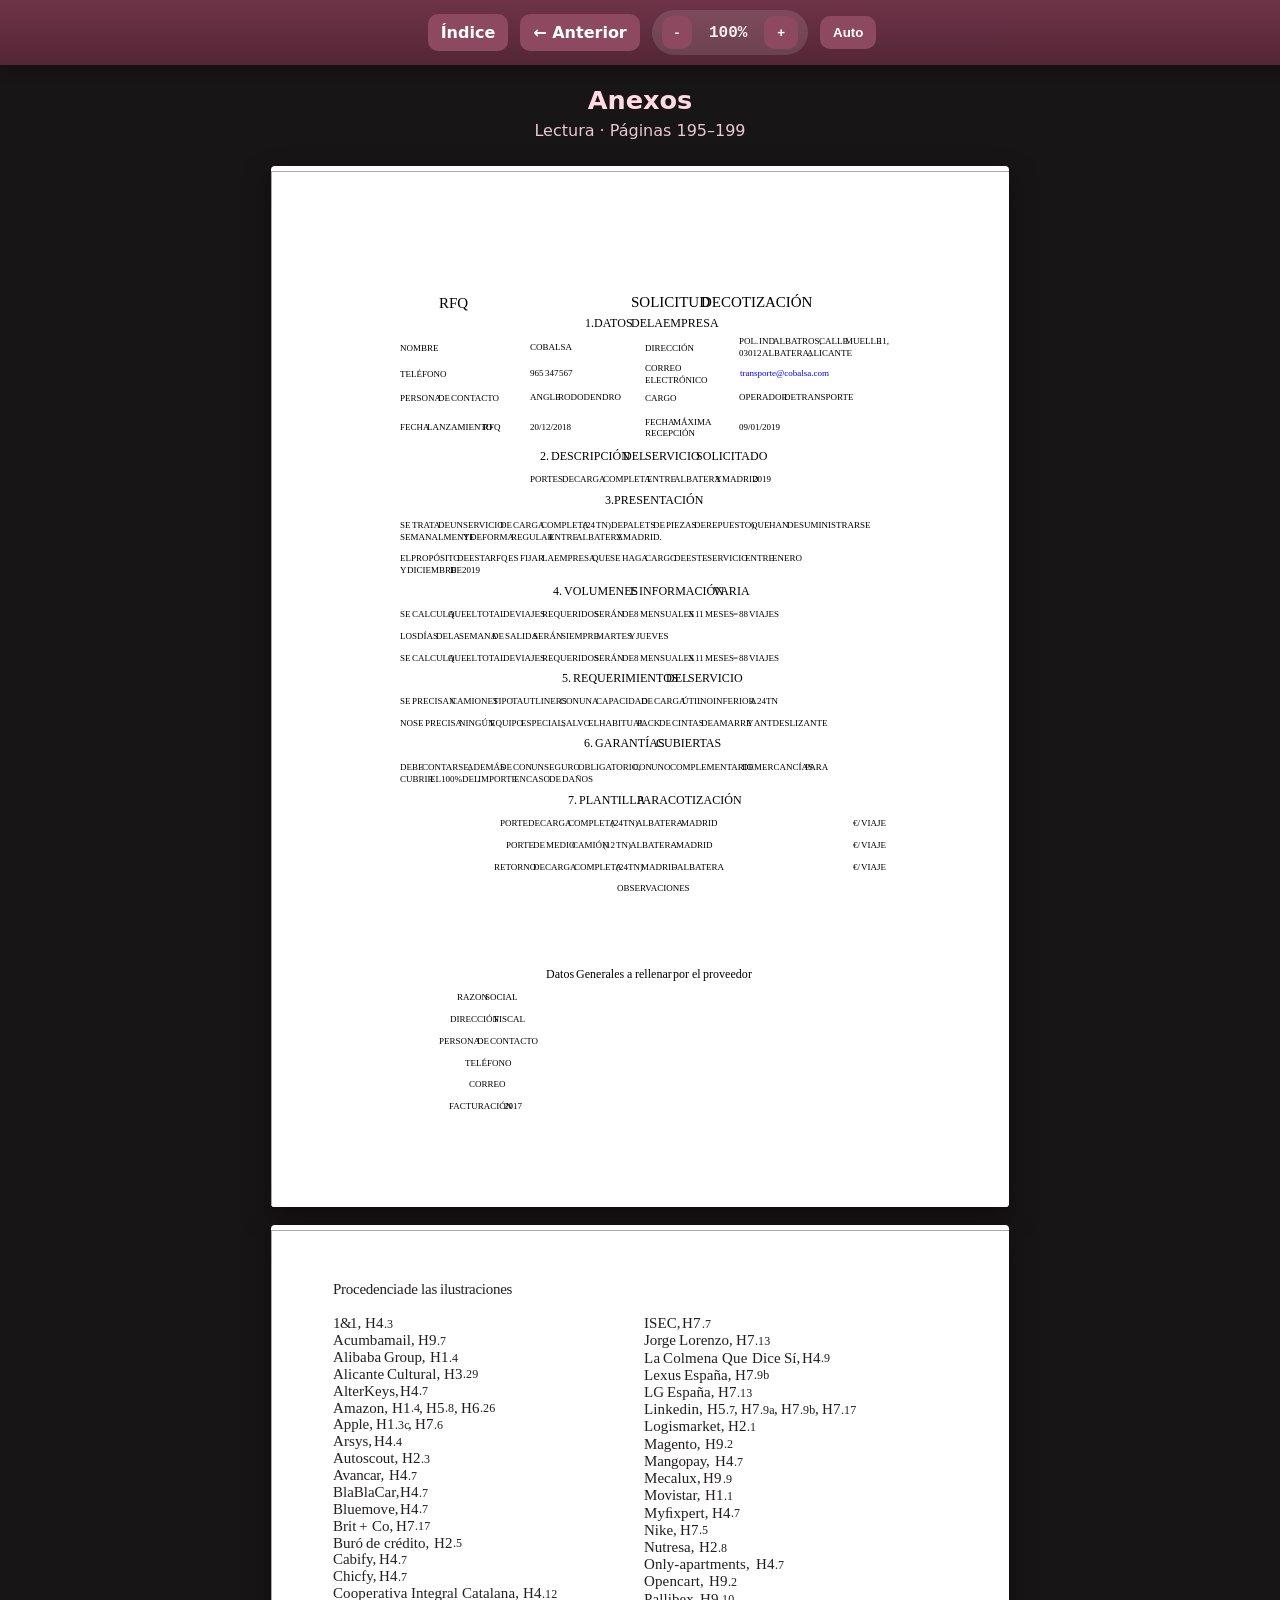
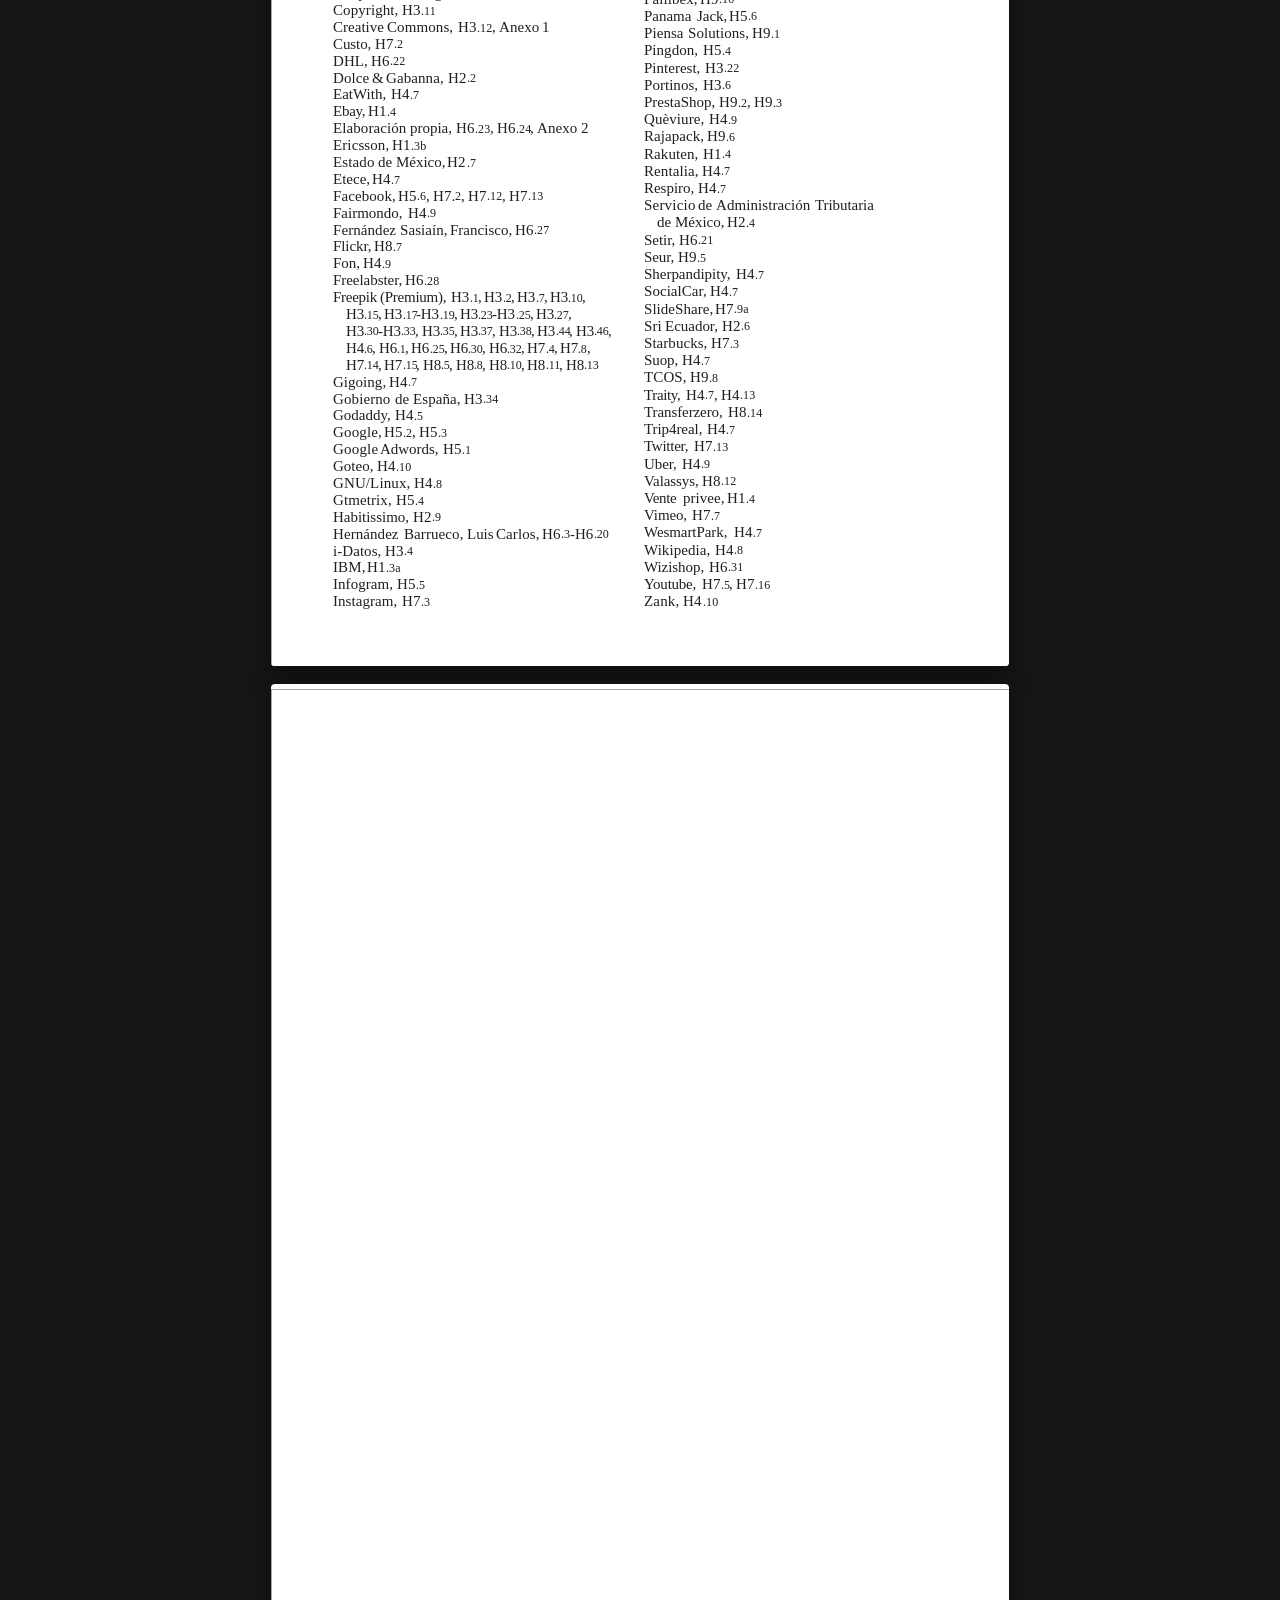
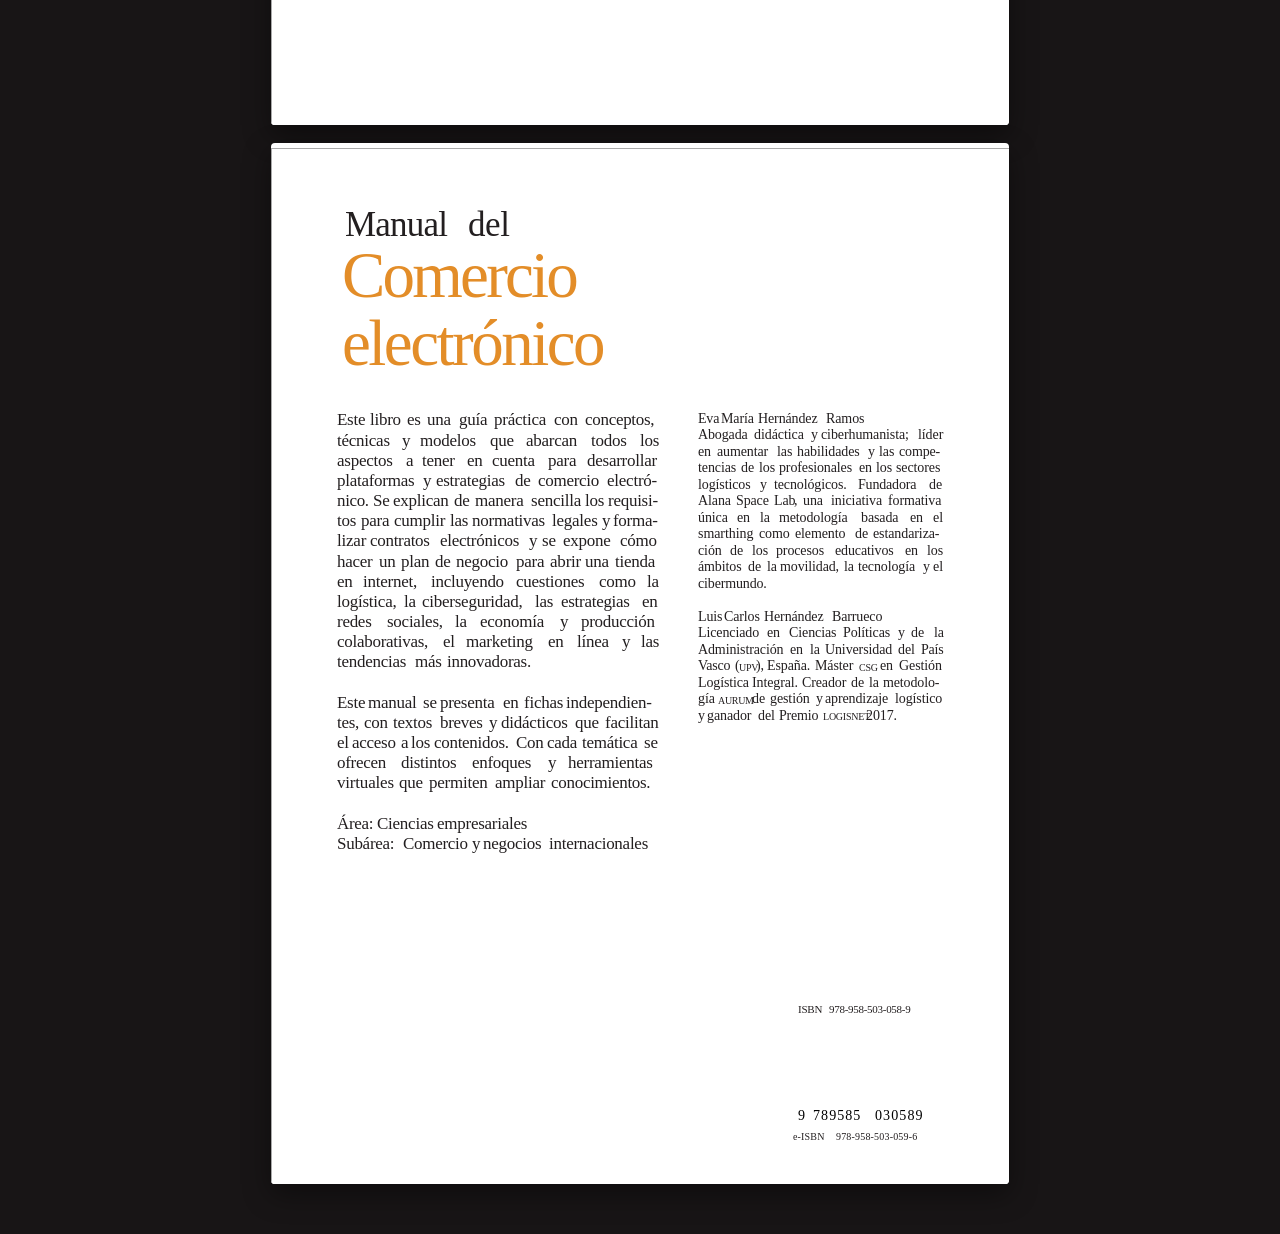
==== commit bcb5ed2e: "Add files via upload" ====
--- a/anexos.html
+++ b/anexos.html
@@ -84,155 +84,8 @@
 </head>
 <body>
 <div class="nav-bar"><a href="index.html">Índice</a><a href="cap-9.html">← Anterior</a><div class="controls"><button onclick="changeZoom(-10)">-</button><span class="zoom-val" id="zoom-text">100%</span><button onclick="changeZoom(10)">+</button></div><button onclick="setFit()">Auto</button></div>
-<div class="section-title"><h1>Anexos</h1><p>Lectura · Páginas 194–199</p></div>
+<div class="section-title"><h1>Anexos</h1><p>Lectura · Páginas 195–199</p></div>
 <div class="main" id="book">
-<div class="page-box" id="page_194_194"><div class="page-scale"><div class="highlighter-context" data-chapterid="194" id="p194--0" style="  margin-top: 5px; width: 738px; height: 1041px; background-color: white; overflow: hidden;  transform-origin: 0px 0px 0px; border: 1px solid darkgrey;" tabindex="-1"><div id="p194--0" style="overflow: hidden; position: relative; background-color: white; width: 736px; height: 1039px;">
-<style id="p194--1" type="text/css">
-
-@font-face {
-	font-family: MinionPro-Bold_155;
-	src: url("https://fonts2.perlego.com/4216981/MinionPro-Bold_155.woff") format("woff");
-}
-
-@font-face {
-	font-family: MinionPro-It_15a;
-	src: url("https://fonts2.perlego.com/4216981/MinionPro-It_15a.woff") format("woff");
-}
-
-@font-face {
-	font-family: MinionPro-Regular_150;
-	src: url("https://fonts2.perlego.com/4216981/MinionPro-Regular_150.woff") format("woff");
-}
-
-@font-face {
-	font-family: MyriadPro-Semibold_5pr;
-	src: url("https://fonts2.perlego.com/4216981/MyriadPro-Semibold_5pr.woff") format("woff");
-}
-
-</style>
-<div id="p194--2" style="width:100%; height:100%; position:absolute; z-index:1; background-color:rgba(0,0,0,0); -webkit-user-select: none;"></div>
-<div id="p194--3" style="-webkit-user-select: none;"><object aria-label="selected page" data="[data-uri]" height="1039" id="p194--4" style="width:736px; height:1039px; -moz-transform:scale(1); z-index: 0;" tabindex="-1" type="image/svg+xml" width="736"></object></div>
-<div class="text-container" style="white-space: pre;"><span class="t s1_194" id="p194--6" style="left:699px;bottom:65px;letter-spacing:0.15px;transform-origin: bottom left;z-index: 2;position: absolute;white-space: pre;overflow: visible;line-height: 1.5;font-size:15px;font-family:MyriadPro-Semibold_5pr;color:#FFF;">193 </span>
-<span class="t m0_194 s2_194" id="p194--7" style="left:728.4px;bottom:812.8px;letter-spacing:-0.12px;transform-origin: bottom left;z-index: 2;position: absolute;white-space: pre;overflow: visible;line-height: 1.5;font-size:17px;font-family:MyriadPro-Semibold_5pr;color:#FFF;transform:matrix(0,-1,1,0,0,0);">Casos </span><span class="t m0_194 s2_194" id="p194--8" style="left:728.4px;bottom:858.1px;letter-spacing:-0.09px;transform-origin: bottom left;z-index: 2;position: absolute;white-space: pre;overflow: visible;line-height: 1.5;font-size:17px;font-family:MyriadPro-Semibold_5pr;color:#FFF;transform:matrix(0,-1,1,0,0,0);">prácticos </span>
-<span class="t v0_194 s2_194" id="p194--9" style="left:698px;bottom:1003px;letter-spacing:-0.12px;transform-origin: bottom left;z-index: 2;position: absolute;white-space: pre;overflow: visible;line-height: 1.5;font-size:17px;font-family:MyriadPro-Semibold_5pr;color:#FFF;transform:scaleX(0.9);">H9</span><span class="t v0_194 s3_194" id="p194--10" style="left:717px;bottom:1005px;letter-spacing:0.1px;transform-origin: bottom left;z-index: 2;position: absolute;white-space: pre;overflow: visible;line-height: 1.5;font-size:12px;font-family:MyriadPro-Semibold_5pr;color:#FFF;transform:scaleX(0.9);">.11 </span>
-<span class="t s4_194" id="p194--11" style="left:106px;bottom:872px;letter-spacing:-0.18px;transform-origin: bottom left;z-index: 2;position: absolute;white-space: pre;overflow: visible;line-height: 1.5;font-size:15px;font-family:MinionPro-Regular_150;color:#231F20;">Salvo </span><span class="t s4_194" id="p194--12" style="left:140px;bottom:872px;letter-spacing:-0.13px;transform-origin: bottom left;z-index: 2;position: absolute;white-space: pre;overflow: visible;line-height: 1.5;font-size:15px;font-family:MinionPro-Regular_150;color:#231F20;">la </span><span class="t s4_194" id="p194--13" style="left:152px;bottom:872px;letter-spacing:-0.13px;transform-origin: bottom left;z-index: 2;position: absolute;white-space: pre;overflow: visible;line-height: 1.5;font-size:15px;font-family:MinionPro-Regular_150;color:#231F20;">derivada </span><span class="t s4_194" id="p194--14" style="left:206px;bottom:872px;letter-spacing:-0.15px;transform-origin: bottom left;z-index: 2;position: absolute;white-space: pre;overflow: visible;line-height: 1.5;font-size:15px;font-family:MinionPro-Regular_150;color:#231F20;">de </span><span class="t s4_194" id="p194--15" style="left:223px;bottom:872px;letter-spacing:-0.18px;transform-origin: bottom left;z-index: 2;position: absolute;white-space: pre;overflow: visible;line-height: 1.5;font-size:15px;font-family:MinionPro-Regular_150;color:#231F20;">dolo </span><span class="t s4_194" id="p194--16" style="left:252px;bottom:872px;transform-origin: bottom left;z-index: 2;position: absolute;white-space: pre;overflow: visible;line-height: 1.5;font-size:15px;font-family:MinionPro-Regular_150;color:#231F20;">o </span><span class="t s4_194" id="p194--17" style="left:262px;bottom:872px;letter-spacing:-0.15px;transform-origin: bottom left;z-index: 2;position: absolute;white-space: pre;overflow: visible;line-height: 1.5;font-size:15px;font-family:MinionPro-Regular_150;color:#231F20;">negligencia </span><span class="t s4_194" id="p194--18" style="left:331px;bottom:872px;letter-spacing:-0.23px;transform-origin: bottom left;z-index: 2;position: absolute;white-space: pre;overflow: visible;line-height: 1.5;font-size:15px;font-family:MinionPro-Regular_150;color:#231F20;">grave, </span>
-<span class="t s4_194" id="p194--19" style="left:106px;bottom:852px;letter-spacing:0.04px;transform-origin: bottom left;z-index: 2;position: absolute;white-space: pre;overflow: visible;line-height: 1.5;font-size:15px;font-family:MinionPro-Regular_150;color:#231F20;">se </span><span class="t s4_194" id="p194--20" style="left:121px;bottom:852px;letter-spacing:-0.16px;transform-origin: bottom left;z-index: 2;position: absolute;white-space: pre;overflow: visible;line-height: 1.5;font-size:15px;font-family:MinionPro-Regular_150;color:#231F20;">excluye </span><span class="t s4_194" id="p194--21" style="left:168px;bottom:852px;letter-spacing:-0.04px;transform-origin: bottom left;z-index: 2;position: absolute;white-space: pre;overflow: visible;line-height: 1.5;font-size:15px;font-family:MinionPro-Regular_150;color:#231F20;">la </span><span class="t s4_194" id="p194--22" style="left:182px;bottom:852px;letter-spacing:-0.08px;transform-origin: bottom left;z-index: 2;position: absolute;white-space: pre;overflow: visible;line-height: 1.5;font-size:15px;font-family:MinionPro-Regular_150;color:#231F20;">responsabilidad </span><span class="t s4_194" id="p194--23" style="left:279px;bottom:852px;letter-spacing:-0.08px;transform-origin: bottom left;z-index: 2;position: absolute;white-space: pre;overflow: visible;line-height: 1.5;font-size:15px;font-family:MinionPro-Regular_150;color:#231F20;">por </span><span class="t s4_194" id="p194--24" style="left:304px;bottom:852px;letter-spacing:-0.06px;transform-origin: bottom left;z-index: 2;position: absolute;white-space: pre;overflow: visible;line-height: 1.5;font-size:15px;font-family:MinionPro-Regular_150;color:#231F20;">parte </span><span class="t s4_194" id="p194--25" style="left:338px;bottom:852px;letter-spacing:-0.07px;transform-origin: bottom left;z-index: 2;position: absolute;white-space: pre;overflow: visible;line-height: 1.5;font-size:15px;font-family:MinionPro-Regular_150;color:#231F20;">de </span><span class="t s4_194" id="p194--26" style="left:356px;bottom:852px;letter-spacing:-0.04px;transform-origin: bottom left;z-index: 2;position: absolute;white-space: pre;overflow: visible;line-height: 1.5;font-size:15px;font-family:MinionPro-Regular_150;color:#231F20;">la </span>
-<span class="t s4_194" id="p194--27" style="left:106px;bottom:832px;letter-spacing:-0.12px;transform-origin: bottom left;z-index: 2;position: absolute;white-space: pre;overflow: visible;line-height: 1.5;font-size:15px;font-family:MinionPro-Regular_150;color:#231F20;">empresa </span><span class="t s4_194" id="p194--28" style="left:160px;bottom:832px;letter-spacing:-0.05px;transform-origin: bottom left;z-index: 2;position: absolute;white-space: pre;overflow: visible;line-height: 1.5;font-size:15px;font-family:MinionPro-Regular_150;color:#231F20;">respecto </span><span class="t s4_194" id="p194--29" style="left:214px;bottom:832px;letter-spacing:-0.05px;transform-origin: bottom left;z-index: 2;position: absolute;white-space: pre;overflow: visible;line-height: 1.5;font-size:15px;font-family:MinionPro-Regular_150;color:#231F20;">de </span><span class="t s4_194" id="p194--30" style="left:233px;bottom:832px;letter-spacing:-0.03px;transform-origin: bottom left;z-index: 2;position: absolute;white-space: pre;overflow: visible;line-height: 1.5;font-size:15px;font-family:MinionPro-Regular_150;color:#231F20;">cualquier </span><span class="t s4_194" id="p194--31" style="left:293px;bottom:832px;letter-spacing:-0.08px;transform-origin: bottom left;z-index: 2;position: absolute;white-space: pre;overflow: visible;line-height: 1.5;font-size:15px;font-family:MinionPro-Regular_150;color:#231F20;">reclamación </span>
-<span class="t s4_194" id="p194--32" style="left:106px;bottom:812px;letter-spacing:0.43px;transform-origin: bottom left;z-index: 2;position: absolute;white-space: pre;overflow: visible;line-height: 1.5;font-size:15px;font-family:MinionPro-Regular_150;color:#231F20;">derivada </span><span class="t s4_194" id="p194--33" style="left:171px;bottom:812px;letter-spacing:0.37px;transform-origin: bottom left;z-index: 2;position: absolute;white-space: pre;overflow: visible;line-height: 1.5;font-size:15px;font-family:MinionPro-Regular_150;color:#231F20;">del </span><span class="t s4_194" id="p194--34" style="left:200px;bottom:812px;letter-spacing:0.33px;transform-origin: bottom left;z-index: 2;position: absolute;white-space: pre;overflow: visible;line-height: 1.5;font-size:15px;font-family:MinionPro-Regular_150;color:#231F20;">presente </span><span class="t s4_194" id="p194--35" style="left:263px;bottom:812px;letter-spacing:0.42px;transform-origin: bottom left;z-index: 2;position: absolute;white-space: pre;overflow: visible;line-height: 1.5;font-size:15px;font-family:MinionPro-Regular_150;color:#231F20;">concurso </span><span class="t s4_194" id="p194--36" style="left:331px;bottom:812px;letter-spacing:-0.74px;transform-origin: bottom left;z-index: 2;position: absolute;white-space: pre;overflow: visible;line-height: 1.5;font-size:15px;font-family:MinionPro-Regular_150;color:#231F20;">y, </span><span class="t s4_194" id="p194--37" style="left:351px;bottom:812px;letter-spacing:0.41px;transform-origin: bottom left;z-index: 2;position: absolute;white-space: pre;overflow: visible;line-height: 1.5;font-size:15px;font-family:MinionPro-Regular_150;color:#231F20;">en </span>
-<span class="t s4_194" id="p194--38" style="left:106px;bottom:792px;letter-spacing:0.07px;transform-origin: bottom left;z-index: 2;position: absolute;white-space: pre;overflow: visible;line-height: 1.5;font-size:15px;font-family:MinionPro-Regular_150;color:#231F20;">particular, </span><span class="t s4_194" id="p194--39" style="left:175px;bottom:792px;letter-spacing:0.16px;transform-origin: bottom left;z-index: 2;position: absolute;white-space: pre;overflow: visible;line-height: 1.5;font-size:15px;font-family:MinionPro-Regular_150;color:#231F20;">la </span><span class="t s4_194" id="p194--40" style="left:192px;bottom:792px;letter-spacing:0.13px;transform-origin: bottom left;z-index: 2;position: absolute;white-space: pre;overflow: visible;line-height: 1.5;font-size:15px;font-family:MinionPro-Regular_150;color:#231F20;">de </span><span class="t s4_194" id="p194--41" style="left:212px;bottom:792px;letter-spacing:0.12px;transform-origin: bottom left;z-index: 2;position: absolute;white-space: pre;overflow: visible;line-height: 1.5;font-size:15px;font-family:MinionPro-Regular_150;color:#231F20;">los </span><span class="t s4_194" id="p194--42" style="left:236px;bottom:792px;letter-spacing:0.06px;transform-origin: bottom left;z-index: 2;position: absolute;white-space: pre;overflow: visible;line-height: 1.5;font-size:15px;font-family:MinionPro-Regular_150;color:#231F20;">anteriores </span><span class="t s4_194" id="p194--43" style="left:303px;bottom:792px;letter-spacing:0.08px;transform-origin: bottom left;z-index: 2;position: absolute;white-space: pre;overflow: visible;line-height: 1.5;font-size:15px;font-family:MinionPro-Regular_150;color:#231F20;">supuestos, </span>
-<span class="t s4_194" id="p194--44" style="left:106px;bottom:772px;letter-spacing:0.03px;transform-origin: bottom left;z-index: 2;position: absolute;white-space: pre;overflow: visible;line-height: 1.5;font-size:15px;font-family:MinionPro-Regular_150;color:#231F20;">de </span><span class="t s4_194" id="p194--45" style="left:125px;bottom:772px;letter-spacing:0.02px;transform-origin: bottom left;z-index: 2;position: absolute;white-space: pre;overflow: visible;line-height: 1.5;font-size:15px;font-family:MinionPro-Regular_150;color:#231F20;">los </span><span class="t s4_194" id="p194--46" style="left:146px;bottom:772px;letter-spacing:0.07px;transform-origin: bottom left;z-index: 2;position: absolute;white-space: pre;overflow: visible;line-height: 1.5;font-size:15px;font-family:MinionPro-Regular_150;color:#231F20;">casos </span><span class="t s4_194" id="p194--47" style="left:183px;bottom:772px;letter-spacing:0.03px;transform-origin: bottom left;z-index: 2;position: absolute;white-space: pre;overflow: visible;line-height: 1.5;font-size:15px;font-family:MinionPro-Regular_150;color:#231F20;">de </span><span class="t s4_194" id="p194--48" style="left:202px;bottom:772px;letter-spacing:-0.02px;transform-origin: bottom left;z-index: 2;position: absolute;white-space: pre;overflow: visible;line-height: 1.5;font-size:15px;font-family:MinionPro-Regular_150;color:#231F20;">ampliación </span><span class="t s4_194" id="p194--49" style="left:274px;bottom:772px;transform-origin: bottom left;z-index: 2;position: absolute;white-space: pre;overflow: visible;line-height: 1.5;font-size:15px;font-family:MinionPro-Regular_150;color:#231F20;">o </span><span class="t s4_194" id="p194--50" style="left:286px;bottom:772px;letter-spacing:-0.01px;transform-origin: bottom left;z-index: 2;position: absolute;white-space: pre;overflow: visible;line-height: 1.5;font-size:15px;font-family:MinionPro-Regular_150;color:#231F20;">reducción </span><span class="t s4_194" id="p194--51" style="left:351px;bottom:772px;letter-spacing:0.03px;transform-origin: bottom left;z-index: 2;position: absolute;white-space: pre;overflow: visible;line-height: 1.5;font-size:15px;font-family:MinionPro-Regular_150;color:#231F20;">de </span>
-<span class="t s4_194" id="p194--52" style="left:106px;bottom:753px;letter-spacing:-0.04px;transform-origin: bottom left;z-index: 2;position: absolute;white-space: pre;overflow: visible;line-height: 1.5;font-size:15px;font-family:MinionPro-Regular_150;color:#231F20;">la </span><span class="t s4_194" id="p194--53" style="left:119px;bottom:753px;letter-spacing:-0.12px;transform-origin: bottom left;z-index: 2;position: absolute;white-space: pre;overflow: visible;line-height: 1.5;font-size:15px;font-family:MinionPro-Regular_150;color:#231F20;">promoción </span><span class="t s4_194" id="p194--54" style="left:189px;bottom:753px;transform-origin: bottom left;z-index: 2;position: absolute;white-space: pre;overflow: visible;line-height: 1.5;font-size:15px;font-family:MinionPro-Regular_150;color:#231F20;">o </span><span class="t s4_194" id="p194--55" style="left:200px;bottom:753px;letter-spacing:-0.08px;transform-origin: bottom left;z-index: 2;position: absolute;white-space: pre;overflow: visible;line-height: 1.5;font-size:15px;font-family:MinionPro-Regular_150;color:#231F20;">cancelación </span><span class="t s4_194" id="p194--56" style="left:273px;bottom:753px;letter-spacing:-0.07px;transform-origin: bottom left;z-index: 2;position: absolute;white-space: pre;overflow: visible;line-height: 1.5;font-size:15px;font-family:MinionPro-Regular_150;color:#231F20;">de </span><span class="t s4_194" id="p194--57" style="left:291px;bottom:753px;letter-spacing:-0.04px;transform-origin: bottom left;z-index: 2;position: absolute;white-space: pre;overflow: visible;line-height: 1.5;font-size:15px;font-family:MinionPro-Regular_150;color:#231F20;">la </span><span class="t s4_194" id="p194--58" style="left:304px;bottom:753px;letter-spacing:-0.06px;transform-origin: bottom left;z-index: 2;position: absolute;white-space: pre;overflow: visible;line-height: 1.5;font-size:15px;font-family:MinionPro-Regular_150;color:#231F20;">misma, </span><span class="t s4_194" id="p194--59" style="left:352px;bottom:753px;letter-spacing:-0.07px;transform-origin: bottom left;z-index: 2;position: absolute;white-space: pre;overflow: visible;line-height: 1.5;font-size:15px;font-family:MinionPro-Regular_150;color:#231F20;">de </span>
-<span class="t s4_194" id="p194--60" style="left:106px;bottom:733px;letter-spacing:-0.06px;transform-origin: bottom left;z-index: 2;position: absolute;white-space: pre;overflow: visible;line-height: 1.5;font-size:15px;font-family:MinionPro-Regular_150;color:#231F20;">acuerdo </span><span class="t s4_194" id="p194--61" style="left:157px;bottom:733px;letter-spacing:-0.15px;transform-origin: bottom left;z-index: 2;position: absolute;white-space: pre;overflow: visible;line-height: 1.5;font-size:15px;font-family:MinionPro-Regular_150;color:#231F20;">con </span><span class="t s4_194" id="p194--62" style="left:183px;bottom:733px;letter-spacing:-0.08px;transform-origin: bottom left;z-index: 2;position: absolute;white-space: pre;overflow: visible;line-height: 1.5;font-size:15px;font-family:MinionPro-Regular_150;color:#231F20;">lo </span><span class="t s4_194" id="p194--63" style="left:198px;bottom:733px;letter-spacing:-0.11px;transform-origin: bottom left;z-index: 2;position: absolute;white-space: pre;overflow: visible;line-height: 1.5;font-size:15px;font-family:MinionPro-Regular_150;color:#231F20;">dispuesto </span><span class="t s4_194" id="p194--64" style="left:258px;bottom:733px;letter-spacing:-0.06px;transform-origin: bottom left;z-index: 2;position: absolute;white-space: pre;overflow: visible;line-height: 1.5;font-size:15px;font-family:MinionPro-Regular_150;color:#231F20;">en </span><span class="t s4_194" id="p194--65" style="left:276px;bottom:733px;letter-spacing:-0.05px;transform-origin: bottom left;z-index: 2;position: absolute;white-space: pre;overflow: visible;line-height: 1.5;font-size:15px;font-family:MinionPro-Regular_150;color:#231F20;">la </span><span class="t s4_194" id="p194--66" style="left:290px;bottom:733px;letter-spacing:-0.1px;transform-origin: bottom left;z-index: 2;position: absolute;white-space: pre;overflow: visible;line-height: 1.5;font-size:15px;font-family:MinionPro-Regular_150;color:#231F20;">cláusula </span><span class="t s4_194" id="p194--67" style="left:341px;bottom:733px;letter-spacing:-0.06px;transform-origin: bottom left;z-index: 2;position: absolute;white-space: pre;overflow: visible;line-height: 1.5;font-size:15px;font-family:MinionPro-Regular_150;color:#231F20;">12.2 </span>
-<span class="t s4_194" id="p194--68" style="left:106px;bottom:713px;letter-spacing:-0.25px;transform-origin: bottom left;z-index: 2;position: absolute;white-space: pre;overflow: visible;line-height: 1.5;font-size:15px;font-family:MinionPro-Regular_150;color:#231F20;">anterior. </span>
-<span class="t s4_194" id="p194--69" style="left:106px;bottom:684px;letter-spacing:0.85px;transform-origin: bottom left;z-index: 2;position: absolute;white-space: pre;overflow: visible;line-height: 1.5;font-size:15px;font-family:MinionPro-Regular_150;color:#231F20;">La </span><span class="t s4_194" id="p194--70" style="left:134px;bottom:684px;letter-spacing:0.55px;transform-origin: bottom left;z-index: 2;position: absolute;white-space: pre;overflow: visible;line-height: 1.5;font-size:15px;font-family:MinionPro-Regular_150;color:#231F20;">empresa </span><span class="t s4_194" id="p194--71" style="left:202px;bottom:684px;letter-spacing:0.64px;transform-origin: bottom left;z-index: 2;position: absolute;white-space: pre;overflow: visible;line-height: 1.5;font-size:15px;font-family:MinionPro-Regular_150;color:#231F20;">queda </span><span class="t s4_194" id="p194--72" style="left:254px;bottom:684px;letter-spacing:0.57px;transform-origin: bottom left;z-index: 2;position: absolute;white-space: pre;overflow: visible;line-height: 1.5;font-size:15px;font-family:MinionPro-Regular_150;color:#231F20;">exenta </span><span class="t s4_194" id="p194--73" style="left:309px;bottom:684px;letter-spacing:0.62px;transform-origin: bottom left;z-index: 2;position: absolute;white-space: pre;overflow: visible;line-height: 1.5;font-size:15px;font-family:MinionPro-Regular_150;color:#231F20;">de </span><span class="t s4_194" id="p194--74" style="left:337px;bottom:684px;letter-spacing:0.66px;transform-origin: bottom left;z-index: 2;position: absolute;white-space: pre;overflow: visible;line-height: 1.5;font-size:15px;font-family:MinionPro-Regular_150;color:#231F20;">toda </span>
-<span class="t s4_194" id="p194--75" style="left:106px;bottom:664px;letter-spacing:0.1px;transform-origin: bottom left;z-index: 2;position: absolute;white-space: pre;overflow: visible;line-height: 1.5;font-size:15px;font-family:MinionPro-Regular_150;color:#231F20;">responsabilidad </span><span class="t s4_194" id="p194--76" style="left:208px;bottom:664px;letter-spacing:0.06px;transform-origin: bottom left;z-index: 2;position: absolute;white-space: pre;overflow: visible;line-height: 1.5;font-size:15px;font-family:MinionPro-Regular_150;color:#231F20;">que </span><span class="t s4_194" id="p194--77" style="left:237px;bottom:664px;letter-spacing:0.11px;transform-origin: bottom left;z-index: 2;position: absolute;white-space: pre;overflow: visible;line-height: 1.5;font-size:15px;font-family:MinionPro-Regular_150;color:#231F20;">pudiera </span><span class="t s4_194" id="p194--78" style="left:290px;bottom:664px;letter-spacing:0.12px;transform-origin: bottom left;z-index: 2;position: absolute;white-space: pre;overflow: visible;line-height: 1.5;font-size:15px;font-family:MinionPro-Regular_150;color:#231F20;">derivarse </span><span class="t s4_194" id="p194--79" style="left:351px;bottom:664px;letter-spacing:0.12px;transform-origin: bottom left;z-index: 2;position: absolute;white-space: pre;overflow: visible;line-height: 1.5;font-size:15px;font-family:MinionPro-Regular_150;color:#231F20;">de </span>
-<span class="t s4_194" id="p194--80" style="left:106px;bottom:645px;letter-spacing:0.26px;transform-origin: bottom left;z-index: 2;position: absolute;white-space: pre;overflow: visible;line-height: 1.5;font-size:15px;font-family:MinionPro-Regular_150;color:#231F20;">los </span><span class="t s4_194" id="p194--81" style="left:131px;bottom:645px;letter-spacing:0.26px;transform-origin: bottom left;z-index: 2;position: absolute;white-space: pre;overflow: visible;line-height: 1.5;font-size:15px;font-family:MinionPro-Regular_150;color:#231F20;">eventuales </span><span class="t s4_194" id="p194--82" style="left:205px;bottom:645px;letter-spacing:0.2px;transform-origin: bottom left;z-index: 2;position: absolute;white-space: pre;overflow: visible;line-height: 1.5;font-size:15px;font-family:MinionPro-Regular_150;color:#231F20;">errores </span><span class="t s4_194" id="p194--83" style="left:257px;bottom:645px;letter-spacing:0.22px;transform-origin: bottom left;z-index: 2;position: absolute;white-space: pre;overflow: visible;line-height: 1.5;font-size:15px;font-family:MinionPro-Regular_150;color:#231F20;">existentes </span><span class="t s4_194" id="p194--84" style="left:325px;bottom:645px;letter-spacing:0.28px;transform-origin: bottom left;z-index: 2;position: absolute;white-space: pre;overflow: visible;line-height: 1.5;font-size:15px;font-family:MinionPro-Regular_150;color:#231F20;">en </span><span class="t s4_194" id="p194--85" style="left:348px;bottom:645px;letter-spacing:0.26px;transform-origin: bottom left;z-index: 2;position: absolute;white-space: pre;overflow: visible;line-height: 1.5;font-size:15px;font-family:MinionPro-Regular_150;color:#231F20;">los </span>
-<span class="t s4_194" id="p194--86" style="left:106px;bottom:625px;letter-spacing:-0.14px;transform-origin: bottom left;z-index: 2;position: absolute;white-space: pre;overflow: visible;line-height: 1.5;font-size:15px;font-family:MinionPro-Regular_150;color:#231F20;">datos </span><span class="t s4_194" id="p194--87" style="left:141px;bottom:625px;letter-spacing:-0.06px;transform-origin: bottom left;z-index: 2;position: absolute;white-space: pre;overflow: visible;line-height: 1.5;font-size:15px;font-family:MinionPro-Regular_150;color:#231F20;">facilitados </span><span class="t s4_194" id="p194--88" style="left:205px;bottom:625px;letter-spacing:-0.08px;transform-origin: bottom left;z-index: 2;position: absolute;white-space: pre;overflow: visible;line-height: 1.5;font-size:15px;font-family:MinionPro-Regular_150;color:#231F20;">por </span><span class="t s4_194" id="p194--89" style="left:230px;bottom:625px;letter-spacing:-0.04px;transform-origin: bottom left;z-index: 2;position: absolute;white-space: pre;overflow: visible;line-height: 1.5;font-size:15px;font-family:MinionPro-Regular_150;color:#231F20;">la </span><span class="t s4_194" id="p194--90" style="left:243px;bottom:625px;letter-spacing:-0.06px;transform-origin: bottom left;z-index: 2;position: absolute;white-space: pre;overflow: visible;line-height: 1.5;font-size:15px;font-family:MinionPro-Regular_150;color:#231F20;">persona </span><span class="t s4_194" id="p194--91" style="left:294px;bottom:625px;letter-spacing:-0.09px;transform-origin: bottom left;z-index: 2;position: absolute;white-space: pre;overflow: visible;line-height: 1.5;font-size:15px;font-family:MinionPro-Regular_150;color:#231F20;">participante </span>
-<span class="t s4_194" id="p194--92" style="left:106px;bottom:605px;letter-spacing:-0.11px;transform-origin: bottom left;z-index: 2;position: absolute;white-space: pre;overflow: visible;line-height: 1.5;font-size:15px;font-family:MinionPro-Regular_150;color:#231F20;">ganadora, </span><span class="t s4_194" id="p194--93" style="left:167px;bottom:605px;letter-spacing:-0.08px;transform-origin: bottom left;z-index: 2;position: absolute;white-space: pre;overflow: visible;line-height: 1.5;font-size:15px;font-family:MinionPro-Regular_150;color:#231F20;">en </span><span class="t s4_194" id="p194--94" style="left:185px;bottom:605px;letter-spacing:-0.17px;transform-origin: bottom left;z-index: 2;position: absolute;white-space: pre;overflow: visible;line-height: 1.5;font-size:15px;font-family:MinionPro-Regular_150;color:#231F20;">el </span><span class="t s4_194" id="p194--95" style="left:197px;bottom:605px;letter-spacing:-0.04px;transform-origin: bottom left;z-index: 2;position: absolute;white-space: pre;overflow: visible;line-height: 1.5;font-size:15px;font-family:MinionPro-Regular_150;color:#231F20;">caso </span><span class="t s4_194" id="p194--96" style="left:226px;bottom:605px;letter-spacing:-0.08px;transform-origin: bottom left;z-index: 2;position: absolute;white-space: pre;overflow: visible;line-height: 1.5;font-size:15px;font-family:MinionPro-Regular_150;color:#231F20;">de </span><span class="t s4_194" id="p194--97" style="left:243px;bottom:605px;letter-spacing:-0.15px;transform-origin: bottom left;z-index: 2;position: absolute;white-space: pre;overflow: visible;line-height: 1.5;font-size:15px;font-family:MinionPro-Regular_150;color:#231F20;">que </span><span class="t s4_194" id="p194--98" style="left:268px;bottom:605px;letter-spacing:-0.14px;transform-origin: bottom left;z-index: 2;position: absolute;white-space: pre;overflow: visible;line-height: 1.5;font-size:15px;font-family:MinionPro-Regular_150;color:#231F20;">no </span><span class="t s4_194" id="p194--99" style="left:286px;bottom:605px;letter-spacing:0.02px;transform-origin: bottom left;z-index: 2;position: absolute;white-space: pre;overflow: visible;line-height: 1.5;font-size:15px;font-family:MinionPro-Regular_150;color:#231F20;">sea </span><span class="t s4_194" id="p194--100" style="left:307px;bottom:605px;letter-spacing:-0.08px;transform-origin: bottom left;z-index: 2;position: absolute;white-space: pre;overflow: visible;line-height: 1.5;font-size:15px;font-family:MinionPro-Regular_150;color:#231F20;">posible </span><span class="t s4_194" id="p194--101" style="left:353px;bottom:605px;letter-spacing:-0.17px;transform-origin: bottom left;z-index: 2;position: absolute;white-space: pre;overflow: visible;line-height: 1.5;font-size:15px;font-family:MinionPro-Regular_150;color:#231F20;">su </span>
-<span class="t s4_194" data-mappings='[[6,"fi"]]' id="p194--102" style="left:106px;bottom:585px;letter-spacing:-0.07px;transform-origin: bottom left;z-index: 2;position: absolute;white-space: pre;overflow: visible;line-height: 1.5;font-size:15px;font-family:MinionPro-Regular_150;color:#231F20;">identiﬁcación. </span>
-<span class="t s4_194" id="p194--103" style="left:106px;bottom:556px;letter-spacing:0.17px;transform-origin: bottom left;z-index: 2;position: absolute;white-space: pre;overflow: visible;line-height: 1.5;font-size:15px;font-family:MinionPro-Regular_150;color:#231F20;">La </span><span class="t s4_194" id="p194--104" style="left:124px;bottom:556px;letter-spacing:-0.09px;transform-origin: bottom left;z-index: 2;position: absolute;white-space: pre;overflow: visible;line-height: 1.5;font-size:15px;font-family:MinionPro-Regular_150;color:#231F20;">ganadora </span><span class="t s4_194" id="p194--105" style="left:183px;bottom:556px;letter-spacing:-0.06px;transform-origin: bottom left;z-index: 2;position: absolute;white-space: pre;overflow: visible;line-height: 1.5;font-size:15px;font-family:MinionPro-Regular_150;color:#231F20;">exime </span><span class="t s4_194" id="p194--106" style="left:222px;bottom:556px;transform-origin: bottom left;z-index: 2;position: absolute;white-space: pre;overflow: visible;line-height: 1.5;font-size:15px;font-family:MinionPro-Regular_150;color:#231F20;">a </span><span class="t s4_194" id="p194--107" style="left:232px;bottom:556px;letter-spacing:-0.05px;transform-origin: bottom left;z-index: 2;position: absolute;white-space: pre;overflow: visible;line-height: 1.5;font-size:15px;font-family:MinionPro-Regular_150;color:#231F20;">la </span><span class="t s4_194" id="p194--108" style="left:246px;bottom:556px;letter-spacing:-0.13px;transform-origin: bottom left;z-index: 2;position: absolute;white-space: pre;overflow: visible;line-height: 1.5;font-size:15px;font-family:MinionPro-Regular_150;color:#231F20;">empresa, </span><span class="t s4_194" id="p194--109" style="left:302px;bottom:556px;letter-spacing:-0.13px;transform-origin: bottom left;z-index: 2;position: absolute;white-space: pre;overflow: visible;line-height: 1.5;font-size:15px;font-family:MinionPro-Regular_150;color:#231F20;">sus </span><span class="t s4_194" data-mappings='[[0,"fi"]]' id="p194--110" style="left:325px;bottom:556px;letter-spacing:-0.04px;transform-origin: bottom left;z-index: 2;position: absolute;white-space: pre;overflow: visible;line-height: 1.5;font-size:15px;font-family:MinionPro-Regular_150;color:#231F20;">ﬁliales, </span>
-<span class="t s4_194" id="p194--111" style="left:106px;bottom:537px;letter-spacing:-0.13px;transform-origin: bottom left;z-index: 2;position: absolute;white-space: pre;overflow: visible;line-height: 1.5;font-size:15px;font-family:MinionPro-Regular_150;color:#231F20;">empresas </span><span class="t s4_194" id="p194--112" style="left:165px;bottom:537px;letter-spacing:-0.02px;transform-origin: bottom left;z-index: 2;position: absolute;white-space: pre;overflow: visible;line-height: 1.5;font-size:15px;font-family:MinionPro-Regular_150;color:#231F20;">asociadas </span><span class="t s4_194" id="p194--113" style="left:226px;bottom:537px;transform-origin: bottom left;z-index: 2;position: absolute;white-space: pre;overflow: visible;line-height: 1.5;font-size:15px;font-family:MinionPro-Regular_150;color:#231F20;">y </span><span class="t s4_194" id="p194--114" style="left:237px;bottom:537px;letter-spacing:-0.05px;transform-origin: bottom left;z-index: 2;position: absolute;white-space: pre;overflow: visible;line-height: 1.5;font-size:15px;font-family:MinionPro-Regular_150;color:#231F20;">personal </span><span class="t s4_194" id="p194--115" style="left:292px;bottom:537px;letter-spacing:-0.07px;transform-origin: bottom left;z-index: 2;position: absolute;white-space: pre;overflow: visible;line-height: 1.5;font-size:15px;font-family:MinionPro-Regular_150;color:#231F20;">dependiente </span>
-<span class="t s4_194" id="p194--116" style="left:106px;bottom:517px;letter-spacing:-0.07px;transform-origin: bottom left;z-index: 2;position: absolute;white-space: pre;overflow: visible;line-height: 1.5;font-size:15px;font-family:MinionPro-Regular_150;color:#231F20;">de </span><span class="t s4_194" id="p194--117" style="left:124px;bottom:517px;letter-spacing:-0.08px;transform-origin: bottom left;z-index: 2;position: absolute;white-space: pre;overflow: visible;line-height: 1.5;font-size:15px;font-family:MinionPro-Regular_150;color:#231F20;">las </span><span class="t s4_194" id="p194--118" style="left:144px;bottom:517px;letter-spacing:-0.06px;transform-origin: bottom left;z-index: 2;position: absolute;white-space: pre;overflow: visible;line-height: 1.5;font-size:15px;font-family:MinionPro-Regular_150;color:#231F20;">mismas </span><span class="t s4_194" id="p194--119" style="left:194px;bottom:517px;letter-spacing:-0.07px;transform-origin: bottom left;z-index: 2;position: absolute;white-space: pre;overflow: visible;line-height: 1.5;font-size:15px;font-family:MinionPro-Regular_150;color:#231F20;">de </span><span class="t s4_194" id="p194--120" style="left:212px;bottom:517px;letter-spacing:-0.04px;transform-origin: bottom left;z-index: 2;position: absolute;white-space: pre;overflow: visible;line-height: 1.5;font-size:15px;font-family:MinionPro-Regular_150;color:#231F20;">cualquier </span><span class="t s4_194" id="p194--121" style="left:272px;bottom:517px;letter-spacing:-0.08px;transform-origin: bottom left;z-index: 2;position: absolute;white-space: pre;overflow: visible;line-height: 1.5;font-size:15px;font-family:MinionPro-Regular_150;color:#231F20;">responsabilidad </span>
-<span class="t s4_194" id="p194--122" style="left:106px;bottom:497px;letter-spacing:-0.04px;transform-origin: bottom left;z-index: 2;position: absolute;white-space: pre;overflow: visible;line-height: 1.5;font-size:15px;font-family:MinionPro-Regular_150;color:#231F20;">derivada </span><span class="t s4_194" id="p194--123" style="left:161px;bottom:497px;letter-spacing:-0.07px;transform-origin: bottom left;z-index: 2;position: absolute;white-space: pre;overflow: visible;line-height: 1.5;font-size:15px;font-family:MinionPro-Regular_150;color:#231F20;">de </span><span class="t s4_194" id="p194--124" style="left:179px;bottom:497px;letter-spacing:-0.04px;transform-origin: bottom left;z-index: 2;position: absolute;white-space: pre;overflow: visible;line-height: 1.5;font-size:15px;font-family:MinionPro-Regular_150;color:#231F20;">cualquier </span><span class="t s4_194" id="p194--125" style="left:238px;bottom:497px;letter-spacing:-0.04px;transform-origin: bottom left;z-index: 2;position: absolute;white-space: pre;overflow: visible;line-height: 1.5;font-size:15px;font-family:MinionPro-Regular_150;color:#231F20;">perjuicio </span><span class="t s4_194" id="p194--126" style="left:295px;bottom:497px;letter-spacing:-0.13px;transform-origin: bottom left;z-index: 2;position: absolute;white-space: pre;overflow: visible;line-height: 1.5;font-size:15px;font-family:MinionPro-Regular_150;color:#231F20;">que </span><span class="t s4_194" id="p194--127" style="left:320px;bottom:497px;letter-spacing:-0.08px;transform-origin: bottom left;z-index: 2;position: absolute;white-space: pre;overflow: visible;line-height: 1.5;font-size:15px;font-family:MinionPro-Regular_150;color:#231F20;">pudiera </span>
-<span class="t s4_194" id="p194--128" style="left:106px;bottom:477px;transform-origin: bottom left;z-index: 2;position: absolute;white-space: pre;overflow: visible;line-height: 1.5;font-size:15px;font-family:MinionPro-Regular_150;color:#231F20;">sufrir </span><span class="t s4_194" id="p194--129" style="left:143px;bottom:477px;letter-spacing:-0.13px;transform-origin: bottom left;z-index: 2;position: absolute;white-space: pre;overflow: visible;line-height: 1.5;font-size:15px;font-family:MinionPro-Regular_150;color:#231F20;">durante </span><span class="t s4_194" id="p194--130" style="left:194px;bottom:477px;letter-spacing:-0.12px;transform-origin: bottom left;z-index: 2;position: absolute;white-space: pre;overflow: visible;line-height: 1.5;font-size:15px;font-family:MinionPro-Regular_150;color:#231F20;">el </span><span class="t s4_194" id="p194--131" style="left:208px;bottom:477px;letter-spacing:-0.03px;transform-origin: bottom left;z-index: 2;position: absolute;white-space: pre;overflow: visible;line-height: 1.5;font-size:15px;font-family:MinionPro-Regular_150;color:#231F20;">disfrute </span><span class="t s4_194" id="p194--132" style="left:259px;bottom:477px;letter-spacing:-0.07px;transform-origin: bottom left;z-index: 2;position: absolute;white-space: pre;overflow: visible;line-height: 1.5;font-size:15px;font-family:MinionPro-Regular_150;color:#231F20;">del </span><span class="t s4_194" id="p194--133" style="left:281px;bottom:477px;letter-spacing:-0.08px;transform-origin: bottom left;z-index: 2;position: absolute;white-space: pre;overflow: visible;line-height: 1.5;font-size:15px;font-family:MinionPro-Regular_150;color:#231F20;">premio </span><span class="t s4_194" id="p194--134" style="left:328px;bottom:477px;letter-spacing:-0.07px;transform-origin: bottom left;z-index: 2;position: absolute;white-space: pre;overflow: visible;line-height: 1.5;font-size:15px;font-family:MinionPro-Regular_150;color:#231F20;">objeto </span>
-<span class="t s4_194" id="p194--135" style="left:106px;bottom:457px;letter-spacing:-0.1px;transform-origin: bottom left;z-index: 2;position: absolute;white-space: pre;overflow: visible;line-height: 1.5;font-size:15px;font-family:MinionPro-Regular_150;color:#231F20;">del </span><span class="t s4_194" id="p194--136" style="left:127px;bottom:457px;letter-spacing:-0.14px;transform-origin: bottom left;z-index: 2;position: absolute;white-space: pre;overflow: visible;line-height: 1.5;font-size:15px;font-family:MinionPro-Regular_150;color:#231F20;">presente </span><span class="t s4_194" id="p194--137" style="left:180px;bottom:457px;letter-spacing:-0.11px;transform-origin: bottom left;z-index: 2;position: absolute;white-space: pre;overflow: visible;line-height: 1.5;font-size:15px;font-family:MinionPro-Regular_150;color:#231F20;">sorteo. </span>
-<span class="t s5_194" id="p194--138" style="left:106px;bottom:407px;letter-spacing:-0.06px;transform-origin: bottom left;z-index: 2;position: absolute;white-space: pre;overflow: visible;line-height: 1.5;font-size:15px;font-family:MinionPro-Bold_155;color:#C27D81;">12.4 </span><span class="t s5_194" id="p194--139" style="left:139px;bottom:407px;letter-spacing:0.01px;transform-origin: bottom left;z-index: 2;position: absolute;white-space: pre;overflow: visible;line-height: 1.5;font-size:15px;font-family:MinionPro-Bold_155;color:#C27D81;">Legislación </span><span class="t s5_194" id="p194--140" style="left:213px;bottom:407px;letter-spacing:-0.04px;transform-origin: bottom left;z-index: 2;position: absolute;white-space: pre;overflow: visible;line-height: 1.5;font-size:15px;font-family:MinionPro-Bold_155;color:#C27D81;">aplicable </span>
-<span class="t s4_194" id="p194--141" style="left:106px;bottom:378px;letter-spacing:0.13px;transform-origin: bottom left;z-index: 2;position: absolute;white-space: pre;overflow: visible;line-height: 1.5;font-size:15px;font-family:MinionPro-Regular_150;color:#231F20;">Al </span><span class="t s4_194" id="p194--142" style="left:124px;bottom:378px;letter-spacing:0.04px;transform-origin: bottom left;z-index: 2;position: absolute;white-space: pre;overflow: visible;line-height: 1.5;font-size:15px;font-family:MinionPro-Regular_150;color:#231F20;">premio </span><span class="t s4_194" id="p194--143" style="left:173px;bottom:378px;letter-spacing:0.05px;transform-origin: bottom left;z-index: 2;position: absolute;white-space: pre;overflow: visible;line-height: 1.5;font-size:15px;font-family:MinionPro-Regular_150;color:#231F20;">objeto </span><span class="t s4_194" id="p194--144" style="left:215px;bottom:378px;letter-spacing:0.05px;transform-origin: bottom left;z-index: 2;position: absolute;white-space: pre;overflow: visible;line-height: 1.5;font-size:15px;font-family:MinionPro-Regular_150;color:#231F20;">del </span><span class="t s4_194" id="p194--145" style="left:237px;bottom:378px;letter-spacing:0.01px;transform-origin: bottom left;z-index: 2;position: absolute;white-space: pre;overflow: visible;line-height: 1.5;font-size:15px;font-family:MinionPro-Regular_150;color:#231F20;">presente </span><span class="t s4_194" id="p194--146" style="left:292px;bottom:378px;letter-spacing:0.04px;transform-origin: bottom left;z-index: 2;position: absolute;white-space: pre;overflow: visible;line-height: 1.5;font-size:15px;font-family:MinionPro-Regular_150;color:#231F20;">concurso, </span><span class="t s4_194" id="p194--147" style="left:356px;bottom:378px;letter-spacing:0.06px;transform-origin: bottom left;z-index: 2;position: absolute;white-space: pre;overflow: visible;line-height: 1.5;font-size:15px;font-family:MinionPro-Regular_150;color:#231F20;">le </span>
-<span class="t s4_194" id="p194--148" style="left:106px;bottom:359px;letter-spacing:0.13px;transform-origin: bottom left;z-index: 2;position: absolute;white-space: pre;overflow: visible;line-height: 1.5;font-size:15px;font-family:MinionPro-Regular_150;color:#231F20;">será </span><span class="t s4_194" id="p194--149" style="left:134px;bottom:359px;letter-spacing:0.09px;transform-origin: bottom left;z-index: 2;position: absolute;white-space: pre;overflow: visible;line-height: 1.5;font-size:15px;font-family:MinionPro-Regular_150;color:#231F20;">de </span><span class="t s4_194" id="p194--150" style="left:153px;bottom:359px;letter-spacing:0.04px;transform-origin: bottom left;z-index: 2;position: absolute;white-space: pre;overflow: visible;line-height: 1.5;font-size:15px;font-family:MinionPro-Regular_150;color:#231F20;">aplicación </span><span class="t s4_194" id="p194--151" style="left:219px;bottom:359px;letter-spacing:0.11px;transform-origin: bottom left;z-index: 2;position: absolute;white-space: pre;overflow: visible;line-height: 1.5;font-size:15px;font-family:MinionPro-Regular_150;color:#231F20;">la </span><span class="t s6_194" data-mappings='[[7,"fi"]]' id="p194--152" style="left:233px;bottom:359px;transform-origin: bottom left;z-index: 2;position: absolute;white-space: pre;overflow: visible;line-height: 1.5;font-size:15px;font-family:MinionPro-It_15a;color:#231F20;">[especiﬁcar </span><span class="t s6_194" id="p194--153" style="left:303px;bottom:359px;letter-spacing:0.01px;transform-origin: bottom left;z-index: 2;position: absolute;white-space: pre;overflow: visible;line-height: 1.5;font-size:15px;font-family:MinionPro-It_15a;color:#231F20;">la </span><span class="t s6_194" id="p194--154" style="left:318px;bottom:359px;letter-spacing:0.08px;transform-origin: bottom left;z-index: 2;position: absolute;white-space: pre;overflow: visible;line-height: 1.5;font-size:15px;font-family:MinionPro-It_15a;color:#231F20;">ley </span><span class="t s6_194" id="p194--155" style="left:339px;bottom:359px;transform-origin: bottom left;z-index: 2;position: absolute;white-space: pre;overflow: visible;line-height: 1.5;font-size:15px;font-family:MinionPro-It_15a;color:#231F20;">o </span><span class="t s6_194" id="p194--156" style="left:350px;bottom:359px;letter-spacing:0.04px;transform-origin: bottom left;z-index: 2;position: absolute;white-space: pre;overflow: visible;line-height: 1.5;font-size:15px;font-family:MinionPro-It_15a;color:#231F20;">las </span>
-<span class="t s6_194" id="p194--157" style="left:106px;bottom:339px;letter-spacing:0.04px;transform-origin: bottom left;z-index: 2;position: absolute;white-space: pre;overflow: visible;line-height: 1.5;font-size:15px;font-family:MinionPro-It_15a;color:#231F20;">leyes </span><span class="t s6_194" id="p194--158" style="left:138px;bottom:339px;letter-spacing:0.01px;transform-origin: bottom left;z-index: 2;position: absolute;white-space: pre;overflow: visible;line-height: 1.5;font-size:15px;font-family:MinionPro-It_15a;color:#231F20;">vigentes </span><span class="t s6_194" id="p194--159" style="left:189px;bottom:339px;letter-spacing:0.09px;transform-origin: bottom left;z-index: 2;position: absolute;white-space: pre;overflow: visible;line-height: 1.5;font-size:15px;font-family:MinionPro-It_15a;color:#231F20;">en </span><span class="t s6_194" id="p194--160" style="left:208px;bottom:339px;letter-spacing:-0.19px;transform-origin: bottom left;z-index: 2;position: absolute;white-space: pre;overflow: visible;line-height: 1.5;font-size:15px;font-family:MinionPro-It_15a;color:#231F20;">el </span><span class="t s6_194" id="p194--161" style="left:222px;bottom:339px;letter-spacing:0.05px;transform-origin: bottom left;z-index: 2;position: absolute;white-space: pre;overflow: visible;line-height: 1.5;font-size:15px;font-family:MinionPro-It_15a;color:#231F20;">país], </span><span class="t s4_194" id="p194--162" style="left:259px;bottom:339px;letter-spacing:0.05px;transform-origin: bottom left;z-index: 2;position: absolute;white-space: pre;overflow: visible;line-height: 1.5;font-size:15px;font-family:MinionPro-Regular_150;color:#231F20;">correspondiendo, </span>
-<span class="t s4_194" id="p194--163" style="left:106px;bottom:319px;letter-spacing:0.32px;transform-origin: bottom left;z-index: 2;position: absolute;white-space: pre;overflow: visible;line-height: 1.5;font-size:15px;font-family:MinionPro-Regular_150;color:#231F20;">en </span><span class="t s4_194" id="p194--164" style="left:128px;bottom:319px;letter-spacing:0.24px;transform-origin: bottom left;z-index: 2;position: absolute;white-space: pre;overflow: visible;line-height: 1.5;font-size:15px;font-family:MinionPro-Regular_150;color:#231F20;">su </span><span class="t s4_194" id="p194--165" style="left:148px;bottom:319px;letter-spacing:0.24px;transform-origin: bottom left;z-index: 2;position: absolute;white-space: pre;overflow: visible;line-height: 1.5;font-size:15px;font-family:MinionPro-Regular_150;color:#231F20;">caso, </span><span class="t s4_194" id="p194--166" style="left:186px;bottom:319px;transform-origin: bottom left;z-index: 2;position: absolute;white-space: pre;overflow: visible;line-height: 1.5;font-size:15px;font-family:MinionPro-Regular_150;color:#231F20;">a </span><span class="t s4_194" id="p194--167" style="left:199px;bottom:319px;letter-spacing:0.34px;transform-origin: bottom left;z-index: 2;position: absolute;white-space: pre;overflow: visible;line-height: 1.5;font-size:15px;font-family:MinionPro-Regular_150;color:#231F20;">la </span><span class="t s4_194" id="p194--168" style="left:217px;bottom:319px;letter-spacing:0.26px;transform-origin: bottom left;z-index: 2;position: absolute;white-space: pre;overflow: visible;line-height: 1.5;font-size:15px;font-family:MinionPro-Regular_150;color:#231F20;">empresa, </span><span class="t s4_194" id="p194--169" style="left:280px;bottom:319px;letter-spacing:0.34px;transform-origin: bottom left;z-index: 2;position: absolute;white-space: pre;overflow: visible;line-height: 1.5;font-size:15px;font-family:MinionPro-Regular_150;color:#231F20;">la </span><span class="t s4_194" id="p194--170" style="left:297px;bottom:319px;letter-spacing:0.31px;transform-origin: bottom left;z-index: 2;position: absolute;white-space: pre;overflow: visible;line-height: 1.5;font-size:15px;font-family:MinionPro-Regular_150;color:#231F20;">realización </span>
-<span class="t s4_194" id="p194--171" style="left:106px;bottom:299px;letter-spacing:0.27px;transform-origin: bottom left;z-index: 2;position: absolute;white-space: pre;overflow: visible;line-height: 1.5;font-size:15px;font-family:MinionPro-Regular_150;color:#231F20;">del </span><span class="t s4_194" id="p194--172" style="left:131px;bottom:299px;letter-spacing:0.3px;transform-origin: bottom left;z-index: 2;position: absolute;white-space: pre;overflow: visible;line-height: 1.5;font-size:15px;font-family:MinionPro-Regular_150;color:#231F20;">ingreso </span><span class="t s4_194" id="p194--173" style="left:184px;bottom:299px;transform-origin: bottom left;z-index: 2;position: absolute;white-space: pre;overflow: visible;line-height: 1.5;font-size:15px;font-family:MinionPro-Regular_150;color:#231F20;">a </span><span class="t s4_194" id="p194--174" style="left:197px;bottom:299px;letter-spacing:0.3px;transform-origin: bottom left;z-index: 2;position: absolute;white-space: pre;overflow: visible;line-height: 1.5;font-size:15px;font-family:MinionPro-Regular_150;color:#231F20;">cuenta </span><span class="t s4_194" id="p194--175" style="left:245px;bottom:299px;transform-origin: bottom left;z-index: 2;position: absolute;white-space: pre;overflow: visible;line-height: 1.5;font-size:15px;font-family:MinionPro-Regular_150;color:#231F20;">o </span><span class="t s4_194" id="p194--176" style="left:260px;bottom:299px;letter-spacing:0.32px;transform-origin: bottom left;z-index: 2;position: absolute;white-space: pre;overflow: visible;line-height: 1.5;font-size:15px;font-family:MinionPro-Regular_150;color:#231F20;">la </span><span class="t s4_194" id="p194--177" style="left:277px;bottom:299px;letter-spacing:0.32px;transform-origin: bottom left;z-index: 2;position: absolute;white-space: pre;overflow: visible;line-height: 1.5;font-size:15px;font-family:MinionPro-Regular_150;color:#231F20;">práctica </span><span class="t s4_194" id="p194--178" style="left:334px;bottom:299px;letter-spacing:0.3px;transform-origin: bottom left;z-index: 2;position: absolute;white-space: pre;overflow: visible;line-height: 1.5;font-size:15px;font-family:MinionPro-Regular_150;color:#231F20;">de </span><span class="t s4_194" id="p194--179" style="left:355px;bottom:299px;letter-spacing:0.32px;transform-origin: bottom left;z-index: 2;position: absolute;white-space: pre;overflow: visible;line-height: 1.5;font-size:15px;font-family:MinionPro-Regular_150;color:#231F20;">la </span>
-<span class="t s4_194" id="p194--180" style="left:106px;bottom:279px;letter-spacing:0.15px;transform-origin: bottom left;z-index: 2;position: absolute;white-space: pre;overflow: visible;line-height: 1.5;font-size:15px;font-family:MinionPro-Regular_150;color:#231F20;">retención </span><span class="t s4_194" id="p194--181" style="left:169px;bottom:279px;letter-spacing:0.15px;transform-origin: bottom left;z-index: 2;position: absolute;white-space: pre;overflow: visible;line-height: 1.5;font-size:15px;font-family:MinionPro-Regular_150;color:#231F20;">procedente, </span><span class="t s4_194" id="p194--182" style="left:247px;bottom:279px;letter-spacing:0.16px;transform-origin: bottom left;z-index: 2;position: absolute;white-space: pre;overflow: visible;line-height: 1.5;font-size:15px;font-family:MinionPro-Regular_150;color:#231F20;">del </span><span class="t s4_194" id="p194--183" style="left:270px;bottom:279px;letter-spacing:0.13px;transform-origin: bottom left;z-index: 2;position: absolute;white-space: pre;overflow: visible;line-height: 1.5;font-size:15px;font-family:MinionPro-Regular_150;color:#231F20;">impuesto </span><span class="t s4_194" id="p194--184" style="left:333px;bottom:279px;letter-spacing:0.12px;transform-origin: bottom left;z-index: 2;position: absolute;white-space: pre;overflow: visible;line-height: 1.5;font-size:15px;font-family:MinionPro-Regular_150;color:#231F20;">sobre </span>
-<span class="t s4_194" id="p194--185" style="left:106px;bottom:259px;letter-spacing:0.11px;transform-origin: bottom left;z-index: 2;position: absolute;white-space: pre;overflow: visible;line-height: 1.5;font-size:15px;font-family:MinionPro-Regular_150;color:#231F20;">la </span><span class="t s4_194" id="p194--186" style="left:120px;bottom:259px;letter-spacing:0.03px;transform-origin: bottom left;z-index: 2;position: absolute;white-space: pre;overflow: visible;line-height: 1.5;font-size:15px;font-family:MinionPro-Regular_150;color:#231F20;">renta. </span>
-<span class="t s4_194" id="p194--187" style="left:388px;bottom:872px;letter-spacing:0.06px;transform-origin: bottom left;z-index: 2;position: absolute;white-space: pre;overflow: visible;line-height: 1.5;font-size:15px;font-family:MinionPro-Regular_150;color:#231F20;">Corresponderá </span><span class="t s4_194" id="p194--188" style="left:484px;bottom:872px;transform-origin: bottom left;z-index: 2;position: absolute;white-space: pre;overflow: visible;line-height: 1.5;font-size:15px;font-family:MinionPro-Regular_150;color:#231F20;">a </span><span class="t s4_194" id="p194--189" style="left:496px;bottom:872px;letter-spacing:0.07px;transform-origin: bottom left;z-index: 2;position: absolute;white-space: pre;overflow: visible;line-height: 1.5;font-size:15px;font-family:MinionPro-Regular_150;color:#231F20;">la </span><span class="t s4_194" id="p194--190" style="left:511px;bottom:872px;letter-spacing:-0.02px;transform-origin: bottom left;z-index: 2;position: absolute;white-space: pre;overflow: visible;line-height: 1.5;font-size:15px;font-family:MinionPro-Regular_150;color:#231F20;">empresa </span><span class="t s4_194" id="p194--191" style="left:566px;bottom:872px;letter-spacing:0.07px;transform-origin: bottom left;z-index: 2;position: absolute;white-space: pre;overflow: visible;line-height: 1.5;font-size:15px;font-family:MinionPro-Regular_150;color:#231F20;">la </span><span class="t s4_194" id="p194--192" style="left:582px;bottom:872px;letter-spacing:0.03px;transform-origin: bottom left;z-index: 2;position: absolute;white-space: pre;overflow: visible;line-height: 1.5;font-size:15px;font-family:MinionPro-Regular_150;color:#231F20;">realización </span>
-<span class="t s4_194" id="p194--193" style="left:388px;bottom:852px;transform-origin: bottom left;z-index: 2;position: absolute;white-space: pre;overflow: visible;line-height: 1.5;font-size:15px;font-family:MinionPro-Regular_150;color:#231F20;">e </span><span class="t s4_194" id="p194--194" style="left:401px;bottom:852px;letter-spacing:0.21px;transform-origin: bottom left;z-index: 2;position: absolute;white-space: pre;overflow: visible;line-height: 1.5;font-size:15px;font-family:MinionPro-Regular_150;color:#231F20;">ingreso </span><span class="t s4_194" id="p194--195" style="left:454px;bottom:852px;letter-spacing:0.18px;transform-origin: bottom left;z-index: 2;position: absolute;white-space: pre;overflow: visible;line-height: 1.5;font-size:15px;font-family:MinionPro-Regular_150;color:#231F20;">del </span><span class="t s4_194" id="p194--196" style="left:480px;bottom:852px;letter-spacing:0.18px;transform-origin: bottom left;z-index: 2;position: absolute;white-space: pre;overflow: visible;line-height: 1.5;font-size:15px;font-family:MinionPro-Regular_150;color:#231F20;">correspondiente </span><span class="t s4_194" id="p194--197" style="left:588px;bottom:852px;letter-spacing:0.21px;transform-origin: bottom left;z-index: 2;position: absolute;white-space: pre;overflow: visible;line-height: 1.5;font-size:15px;font-family:MinionPro-Regular_150;color:#231F20;">ingreso </span><span class="t s4_194" id="p194--198" style="left:641px;bottom:852px;transform-origin: bottom left;z-index: 2;position: absolute;white-space: pre;overflow: visible;line-height: 1.5;font-size:15px;font-family:MinionPro-Regular_150;color:#231F20;">a </span>
-<span class="t s4_194" id="p194--199" style="left:388px;bottom:832px;letter-spacing:-0.07px;transform-origin: bottom left;z-index: 2;position: absolute;white-space: pre;overflow: visible;line-height: 1.5;font-size:15px;font-family:MinionPro-Regular_150;color:#231F20;">cuenta, </span><span class="t s4_194" id="p194--200" style="left:434px;bottom:832px;letter-spacing:-0.13px;transform-origin: bottom left;z-index: 2;position: absolute;white-space: pre;overflow: visible;line-height: 1.5;font-size:15px;font-family:MinionPro-Regular_150;color:#231F20;">que </span><span class="t s4_194" id="p194--201" style="left:459px;bottom:832px;letter-spacing:-0.12px;transform-origin: bottom left;z-index: 2;position: absolute;white-space: pre;overflow: visible;line-height: 1.5;font-size:15px;font-family:MinionPro-Regular_150;color:#231F20;">no </span><span class="t s4_194" id="p194--202" style="left:478px;bottom:832px;letter-spacing:-0.02px;transform-origin: bottom left;z-index: 2;position: absolute;white-space: pre;overflow: visible;line-height: 1.5;font-size:15px;font-family:MinionPro-Regular_150;color:#231F20;">será </span><span class="t s4_194" id="p194--203" style="left:505px;bottom:832px;letter-spacing:-0.07px;transform-origin: bottom left;z-index: 2;position: absolute;white-space: pre;overflow: visible;line-height: 1.5;font-size:15px;font-family:MinionPro-Regular_150;color:#231F20;">repercutido </span><span class="t s4_194" id="p194--204" style="left:577px;bottom:832px;transform-origin: bottom left;z-index: 2;position: absolute;white-space: pre;overflow: visible;line-height: 1.5;font-size:15px;font-family:MinionPro-Regular_150;color:#231F20;">a </span><span class="t s4_194" id="p194--205" style="left:587px;bottom:832px;letter-spacing:-0.04px;transform-origin: bottom left;z-index: 2;position: absolute;white-space: pre;overflow: visible;line-height: 1.5;font-size:15px;font-family:MinionPro-Regular_150;color:#231F20;">la </span><span class="t s4_194" id="p194--206" style="left:600px;bottom:832px;letter-spacing:-0.05px;transform-origin: bottom left;z-index: 2;position: absolute;white-space: pre;overflow: visible;line-height: 1.5;font-size:15px;font-family:MinionPro-Regular_150;color:#231F20;">persona </span>
-<span class="t s4_194" id="p194--207" style="left:388px;bottom:812px;letter-spacing:0.12px;transform-origin: bottom left;z-index: 2;position: absolute;white-space: pre;overflow: visible;line-height: 1.5;font-size:15px;font-family:MinionPro-Regular_150;color:#231F20;">premiada. </span><span class="t s4_194" id="p194--208" style="left:456px;bottom:812px;letter-spacing:-0.09px;transform-origin: bottom left;z-index: 2;position: absolute;white-space: pre;overflow: visible;line-height: 1.5;font-size:15px;font-family:MinionPro-Regular_150;color:#231F20;">Tampoco </span><span class="t s4_194" id="p194--209" style="left:519px;bottom:812px;letter-spacing:0.14px;transform-origin: bottom left;z-index: 2;position: absolute;white-space: pre;overflow: visible;line-height: 1.5;font-size:15px;font-family:MinionPro-Regular_150;color:#231F20;">serán </span><span class="t s4_194" id="p194--210" style="left:558px;bottom:812px;letter-spacing:0.13px;transform-origin: bottom left;z-index: 2;position: absolute;white-space: pre;overflow: visible;line-height: 1.5;font-size:15px;font-family:MinionPro-Regular_150;color:#231F20;">repercutidos </span><span class="t s4_194" id="p194--211" style="left:641px;bottom:812px;transform-origin: bottom left;z-index: 2;position: absolute;white-space: pre;overflow: visible;line-height: 1.5;font-size:15px;font-family:MinionPro-Regular_150;color:#231F20;">a </span>
-<span class="t s4_194" id="p194--212" style="left:388px;bottom:792px;letter-spacing:-0.06px;transform-origin: bottom left;z-index: 2;position: absolute;white-space: pre;overflow: visible;line-height: 1.5;font-size:15px;font-family:MinionPro-Regular_150;color:#231F20;">esta </span><span class="t s4_194" id="p194--213" style="left:414px;bottom:792px;letter-spacing:-0.04px;transform-origin: bottom left;z-index: 2;position: absolute;white-space: pre;overflow: visible;line-height: 1.5;font-size:15px;font-family:MinionPro-Regular_150;color:#231F20;">cualquier </span><span class="t s4_194" id="p194--214" style="left:473px;bottom:792px;letter-spacing:-0.1px;transform-origin: bottom left;z-index: 2;position: absolute;white-space: pre;overflow: visible;line-height: 1.5;font-size:15px;font-family:MinionPro-Regular_150;color:#231F20;">costo </span><span class="t s4_194" id="p194--215" style="left:508px;bottom:792px;transform-origin: bottom left;z-index: 2;position: absolute;white-space: pre;overflow: visible;line-height: 1.5;font-size:15px;font-family:MinionPro-Regular_150;color:#231F20;">o </span><span class="t s4_194" id="p194--216" style="left:519px;bottom:792px;letter-spacing:-0.12px;transform-origin: bottom left;z-index: 2;position: absolute;white-space: pre;overflow: visible;line-height: 1.5;font-size:15px;font-family:MinionPro-Regular_150;color:#231F20;">tributo </span><span class="t s4_194" id="p194--217" style="left:564px;bottom:792px;letter-spacing:-0.08px;transform-origin: bottom left;z-index: 2;position: absolute;white-space: pre;overflow: visible;line-height: 1.5;font-size:15px;font-family:MinionPro-Regular_150;color:#231F20;">indirecto </span><span class="t s4_194" id="p194--218" style="left:621px;bottom:792px;transform-origin: bottom left;z-index: 2;position: absolute;white-space: pre;overflow: visible;line-height: 1.5;font-size:15px;font-family:MinionPro-Regular_150;color:#231F20;">a </span><span class="t s4_194" id="p194--219" style="left:631px;bottom:792px;letter-spacing:-0.08px;transform-origin: bottom left;z-index: 2;position: absolute;white-space: pre;overflow: visible;line-height: 1.5;font-size:15px;font-family:MinionPro-Regular_150;color:#231F20;">los </span>
-<span class="t s4_194" id="p194--220" style="left:388px;bottom:772px;letter-spacing:-0.13px;transform-origin: bottom left;z-index: 2;position: absolute;white-space: pre;overflow: visible;line-height: 1.5;font-size:15px;font-family:MinionPro-Regular_150;color:#231F20;">que </span><span class="t s4_194" id="p194--221" style="left:413px;bottom:772px;letter-spacing:-0.15px;transform-origin: bottom left;z-index: 2;position: absolute;white-space: pre;overflow: visible;line-height: 1.5;font-size:15px;font-family:MinionPro-Regular_150;color:#231F20;">el </span><span class="t s4_194" id="p194--222" style="left:426px;bottom:772px;letter-spacing:-0.12px;transform-origin: bottom left;z-index: 2;position: absolute;white-space: pre;overflow: visible;line-height: 1.5;font-size:15px;font-family:MinionPro-Regular_150;color:#231F20;">premio </span><span class="t s4_194" id="p194--223" style="left:473px;bottom:772px;letter-spacing:-0.05px;transform-origin: bottom left;z-index: 2;position: absolute;white-space: pre;overflow: visible;line-height: 1.5;font-size:15px;font-family:MinionPro-Regular_150;color:#231F20;">queda </span><span class="t s4_194" id="p194--224" style="left:512px;bottom:772px;letter-spacing:-0.17px;transform-origin: bottom left;z-index: 2;position: absolute;white-space: pre;overflow: visible;line-height: 1.5;font-size:15px;font-family:MinionPro-Regular_150;color:#231F20;">sujeto. </span>
-<span class="t s4_194" id="p194--225" style="left:388px;bottom:744px;letter-spacing:0.27px;transform-origin: bottom left;z-index: 2;position: absolute;white-space: pre;overflow: visible;line-height: 1.5;font-size:15px;font-family:MinionPro-Regular_150;color:#231F20;">Sin </span><span class="t s4_194" id="p194--226" style="left:415px;bottom:744px;letter-spacing:0.35px;transform-origin: bottom left;z-index: 2;position: absolute;white-space: pre;overflow: visible;line-height: 1.5;font-size:15px;font-family:MinionPro-Regular_150;color:#231F20;">perjuicio </span><span class="t s4_194" id="p194--227" style="left:478px;bottom:744px;letter-spacing:0.32px;transform-origin: bottom left;z-index: 2;position: absolute;white-space: pre;overflow: visible;line-height: 1.5;font-size:15px;font-family:MinionPro-Regular_150;color:#231F20;">de </span><span class="t s4_194" id="p194--228" style="left:499px;bottom:744px;letter-spacing:0.3px;transform-origin: bottom left;z-index: 2;position: absolute;white-space: pre;overflow: visible;line-height: 1.5;font-size:15px;font-family:MinionPro-Regular_150;color:#231F20;">lo </span><span class="t s4_194" id="p194--229" style="left:518px;bottom:744px;letter-spacing:0.13px;transform-origin: bottom left;z-index: 2;position: absolute;white-space: pre;overflow: visible;line-height: 1.5;font-size:15px;font-family:MinionPro-Regular_150;color:#231F20;">anterior, </span><span class="t s4_194" id="p194--230" style="left:578px;bottom:744px;letter-spacing:0.34px;transform-origin: bottom left;z-index: 2;position: absolute;white-space: pre;overflow: visible;line-height: 1.5;font-size:15px;font-family:MinionPro-Regular_150;color:#231F20;">la </span><span class="t s4_194" id="p194--231" style="left:596px;bottom:744px;letter-spacing:0.25px;transform-origin: bottom left;z-index: 2;position: absolute;white-space: pre;overflow: visible;line-height: 1.5;font-size:15px;font-family:MinionPro-Regular_150;color:#231F20;">empresa </span>
-<span class="t s4_194" id="p194--232" style="left:388px;bottom:724px;letter-spacing:0.25px;transform-origin: bottom left;z-index: 2;position: absolute;white-space: pre;overflow: visible;line-height: 1.5;font-size:15px;font-family:MinionPro-Regular_150;color:#231F20;">no </span><span class="t s4_194" id="p194--233" style="left:411px;bottom:724px;letter-spacing:0.41px;transform-origin: bottom left;z-index: 2;position: absolute;white-space: pre;overflow: visible;line-height: 1.5;font-size:15px;font-family:MinionPro-Regular_150;color:#231F20;">se </span><span class="t s4_194" id="p194--234" style="left:430px;bottom:724px;letter-spacing:0.28px;transform-origin: bottom left;z-index: 2;position: absolute;white-space: pre;overflow: visible;line-height: 1.5;font-size:15px;font-family:MinionPro-Regular_150;color:#231F20;">responsabilizará </span><span class="t s4_194" id="p194--235" style="left:538px;bottom:724px;letter-spacing:0.3px;transform-origin: bottom left;z-index: 2;position: absolute;white-space: pre;overflow: visible;line-height: 1.5;font-size:15px;font-family:MinionPro-Regular_150;color:#231F20;">de </span><span class="t s4_194" id="p194--236" style="left:560px;bottom:724px;letter-spacing:0.3px;transform-origin: bottom left;z-index: 2;position: absolute;white-space: pre;overflow: visible;line-height: 1.5;font-size:15px;font-family:MinionPro-Regular_150;color:#231F20;">los </span><span class="t s4_194" id="p194--237" style="left:584px;bottom:724px;letter-spacing:0.25px;transform-origin: bottom left;z-index: 2;position: absolute;white-space: pre;overflow: visible;line-height: 1.5;font-size:15px;font-family:MinionPro-Regular_150;color:#231F20;">impuestos </span>
-<span class="t s4_194" id="p194--238" style="left:388px;bottom:704px;letter-spacing:0.48px;transform-origin: bottom left;z-index: 2;position: absolute;white-space: pre;overflow: visible;line-height: 1.5;font-size:15px;font-family:MinionPro-Regular_150;color:#231F20;">que </span><span class="t s4_194" id="p194--239" style="left:421px;bottom:704px;letter-spacing:0.53px;transform-origin: bottom left;z-index: 2;position: absolute;white-space: pre;overflow: visible;line-height: 1.5;font-size:15px;font-family:MinionPro-Regular_150;color:#231F20;">puedan </span><span class="t s4_194" id="p194--240" style="left:479px;bottom:704px;letter-spacing:0.52px;transform-origin: bottom left;z-index: 2;position: absolute;white-space: pre;overflow: visible;line-height: 1.5;font-size:15px;font-family:MinionPro-Regular_150;color:#231F20;">surgir </span><span class="t s4_194" id="p194--241" style="left:527px;bottom:704px;letter-spacing:0.54px;transform-origin: bottom left;z-index: 2;position: absolute;white-space: pre;overflow: visible;line-height: 1.5;font-size:15px;font-family:MinionPro-Regular_150;color:#231F20;">en </span><span class="t s4_194" id="p194--242" style="left:552px;bottom:704px;letter-spacing:0.56px;transform-origin: bottom left;z-index: 2;position: absolute;white-space: pre;overflow: visible;line-height: 1.5;font-size:15px;font-family:MinionPro-Regular_150;color:#231F20;">la </span><span class="t s4_194" id="p194--243" style="left:573px;bottom:704px;letter-spacing:0.53px;transform-origin: bottom left;z-index: 2;position: absolute;white-space: pre;overflow: visible;line-height: 1.5;font-size:15px;font-family:MinionPro-Regular_150;color:#231F20;">declaración </span>
-<span class="t s4_194" id="p194--244" style="left:388px;bottom:684px;letter-spacing:0.66px;transform-origin: bottom left;z-index: 2;position: absolute;white-space: pre;overflow: visible;line-height: 1.5;font-size:15px;font-family:MinionPro-Regular_150;color:#231F20;">del </span><span class="t s4_194" id="p194--245" style="left:419px;bottom:684px;letter-spacing:0.63px;transform-origin: bottom left;z-index: 2;position: absolute;white-space: pre;overflow: visible;line-height: 1.5;font-size:15px;font-family:MinionPro-Regular_150;color:#231F20;">impuesto </span><span class="t s4_194" id="p194--246" style="left:492px;bottom:684px;letter-spacing:0.62px;transform-origin: bottom left;z-index: 2;position: absolute;white-space: pre;overflow: visible;line-height: 1.5;font-size:15px;font-family:MinionPro-Regular_150;color:#231F20;">sobre </span><span class="t s4_194" id="p194--247" style="left:540px;bottom:684px;letter-spacing:0.72px;transform-origin: bottom left;z-index: 2;position: absolute;white-space: pre;overflow: visible;line-height: 1.5;font-size:15px;font-family:MinionPro-Regular_150;color:#231F20;">la </span><span class="t s4_194" id="p194--248" style="left:563px;bottom:684px;letter-spacing:0.6px;transform-origin: bottom left;z-index: 2;position: absolute;white-space: pre;overflow: visible;line-height: 1.5;font-size:15px;font-family:MinionPro-Regular_150;color:#231F20;">renta </span><span class="t s4_194" id="p194--249" style="left:609px;bottom:684px;letter-spacing:0.69px;transform-origin: bottom left;z-index: 2;position: absolute;white-space: pre;overflow: visible;line-height: 1.5;font-size:15px;font-family:MinionPro-Regular_150;color:#231F20;">de </span><span class="t s4_194" id="p194--250" style="left:637px;bottom:684px;letter-spacing:0.71px;transform-origin: bottom left;z-index: 2;position: absolute;white-space: pre;overflow: visible;line-height: 1.5;font-size:15px;font-family:MinionPro-Regular_150;color:#231F20;">la </span>
-<span class="t s4_194" id="p194--251" style="left:388px;bottom:664px;letter-spacing:0.38px;transform-origin: bottom left;z-index: 2;position: absolute;white-space: pre;overflow: visible;line-height: 1.5;font-size:15px;font-family:MinionPro-Regular_150;color:#231F20;">persona </span><span class="t s4_194" id="p194--252" style="left:445px;bottom:664px;letter-spacing:0.4px;transform-origin: bottom left;z-index: 2;position: absolute;white-space: pre;overflow: visible;line-height: 1.5;font-size:15px;font-family:MinionPro-Regular_150;color:#231F20;">agraciada </span><span class="t s4_194" id="p194--253" style="left:513px;bottom:664px;letter-spacing:0.37px;transform-origin: bottom left;z-index: 2;position: absolute;white-space: pre;overflow: visible;line-height: 1.5;font-size:15px;font-family:MinionPro-Regular_150;color:#231F20;">en </span><span class="t s4_194" id="p194--254" style="left:536px;bottom:664px;letter-spacing:0.28px;transform-origin: bottom left;z-index: 2;position: absolute;white-space: pre;overflow: visible;line-height: 1.5;font-size:15px;font-family:MinionPro-Regular_150;color:#231F20;">el </span><span class="t s4_194" id="p194--255" style="left:554px;bottom:664px;letter-spacing:0.36px;transform-origin: bottom left;z-index: 2;position: absolute;white-space: pre;overflow: visible;line-height: 1.5;font-size:15px;font-family:MinionPro-Regular_150;color:#231F20;">ejercicio </span><span class="t s4_194" id="p194--256" style="left:615px;bottom:664px;letter-spacing:0.43px;transform-origin: bottom left;z-index: 2;position: absolute;white-space: pre;overflow: visible;line-height: 1.5;font-size:15px;font-family:MinionPro-Regular_150;color:#231F20;">fiscal </span>
-<span class="t s4_194" id="p194--257" style="left:388px;bottom:645px;letter-spacing:0.16px;transform-origin: bottom left;z-index: 2;position: absolute;white-space: pre;overflow: visible;line-height: 1.5;font-size:15px;font-family:MinionPro-Regular_150;color:#231F20;">correspondiente, </span><span class="t s4_194" id="p194--258" style="left:497px;bottom:645px;letter-spacing:0.26px;transform-origin: bottom left;z-index: 2;position: absolute;white-space: pre;overflow: visible;line-height: 1.5;font-size:15px;font-family:MinionPro-Regular_150;color:#231F20;">al </span><span class="t s4_194" id="p194--259" style="left:513px;bottom:645px;letter-spacing:0.19px;transform-origin: bottom left;z-index: 2;position: absolute;white-space: pre;overflow: visible;line-height: 1.5;font-size:15px;font-family:MinionPro-Regular_150;color:#231F20;">incorporar </span><span class="t s4_194" id="p194--260" style="left:585px;bottom:645px;letter-spacing:0.2px;transform-origin: bottom left;z-index: 2;position: absolute;white-space: pre;overflow: visible;line-height: 1.5;font-size:15px;font-family:MinionPro-Regular_150;color:#231F20;">en </span><span class="t s4_194" id="p194--261" style="left:605px;bottom:645px;letter-spacing:0.22px;transform-origin: bottom left;z-index: 2;position: absolute;white-space: pre;overflow: visible;line-height: 1.5;font-size:15px;font-family:MinionPro-Regular_150;color:#231F20;">la </span><span class="t s4_194" id="p194--262" style="left:621px;bottom:645px;letter-spacing:0.26px;transform-origin: bottom left;z-index: 2;position: absolute;white-space: pre;overflow: visible;line-height: 1.5;font-size:15px;font-family:MinionPro-Regular_150;color:#231F20;">base </span>
-<span class="t s4_194" id="p194--263" style="left:388px;bottom:625px;letter-spacing:0.27px;transform-origin: bottom left;z-index: 2;position: absolute;white-space: pre;overflow: visible;line-height: 1.5;font-size:15px;font-family:MinionPro-Regular_150;color:#231F20;">imponible </span><span class="t s4_194" id="p194--264" style="left:458px;bottom:625px;letter-spacing:0.3px;transform-origin: bottom left;z-index: 2;position: absolute;white-space: pre;overflow: visible;line-height: 1.5;font-size:15px;font-family:MinionPro-Regular_150;color:#231F20;">general </span><span class="t s4_194" id="p194--265" style="left:511px;bottom:625px;letter-spacing:0.29px;transform-origin: bottom left;z-index: 2;position: absolute;white-space: pre;overflow: visible;line-height: 1.5;font-size:15px;font-family:MinionPro-Regular_150;color:#231F20;">las </span><span class="t s4_194" id="p194--266" style="left:534px;bottom:625px;letter-spacing:0.23px;transform-origin: bottom left;z-index: 2;position: absolute;white-space: pre;overflow: visible;line-height: 1.5;font-size:15px;font-family:MinionPro-Regular_150;color:#231F20;">rentas </span><span class="t s4_194" id="p194--267" style="left:579px;bottom:625px;letter-spacing:0.24px;transform-origin: bottom left;z-index: 2;position: absolute;white-space: pre;overflow: visible;line-height: 1.5;font-size:15px;font-family:MinionPro-Regular_150;color:#231F20;">imputables </span>
-<span class="t s4_194" id="p194--268" style="left:388px;bottom:605px;letter-spacing:0.01px;transform-origin: bottom left;z-index: 2;position: absolute;white-space: pre;overflow: visible;line-height: 1.5;font-size:15px;font-family:MinionPro-Regular_150;color:#231F20;">con </span><span class="t s4_194" id="p194--269" style="left:414px;bottom:605px;letter-spacing:0.04px;transform-origin: bottom left;z-index: 2;position: absolute;white-space: pre;overflow: visible;line-height: 1.5;font-size:15px;font-family:MinionPro-Regular_150;color:#231F20;">motivo </span><span class="t s4_194" id="p194--270" style="left:461px;bottom:605px;letter-spacing:0.05px;transform-origin: bottom left;z-index: 2;position: absolute;white-space: pre;overflow: visible;line-height: 1.5;font-size:15px;font-family:MinionPro-Regular_150;color:#231F20;">del </span><span class="t s4_194" id="p194--271" style="left:483px;bottom:605px;letter-spacing:-0.03px;transform-origin: bottom left;z-index: 2;position: absolute;white-space: pre;overflow: visible;line-height: 1.5;font-size:15px;font-family:MinionPro-Regular_150;color:#231F20;">premio, </span><span class="t s4_194" id="p194--272" style="left:534px;bottom:605px;letter-spacing:0.09px;transform-origin: bottom left;z-index: 2;position: absolute;white-space: pre;overflow: visible;line-height: 1.5;font-size:15px;font-family:MinionPro-Regular_150;color:#231F20;">de </span><span class="t s4_194" id="p194--273" style="left:553px;bottom:605px;letter-spacing:0.1px;transform-origin: bottom left;z-index: 2;position: absolute;white-space: pre;overflow: visible;line-height: 1.5;font-size:15px;font-family:MinionPro-Regular_150;color:#231F20;">acuerdo </span><span class="t s4_194" id="p194--274" style="left:606px;bottom:605px;letter-spacing:0.01px;transform-origin: bottom left;z-index: 2;position: absolute;white-space: pre;overflow: visible;line-height: 1.5;font-size:15px;font-family:MinionPro-Regular_150;color:#231F20;">con </span><span class="t s4_194" id="p194--275" style="left:632px;bottom:605px;letter-spacing:0.07px;transform-origin: bottom left;z-index: 2;position: absolute;white-space: pre;overflow: visible;line-height: 1.5;font-size:15px;font-family:MinionPro-Regular_150;color:#231F20;">las </span>
-<span class="t s4_194" id="p194--276" style="left:388px;bottom:585px;letter-spacing:0.07px;transform-origin: bottom left;z-index: 2;position: absolute;white-space: pre;overflow: visible;line-height: 1.5;font-size:15px;font-family:MinionPro-Regular_150;color:#231F20;">reglas </span><span class="t s4_194" id="p194--277" style="left:427px;bottom:585px;letter-spacing:0.09px;transform-origin: bottom left;z-index: 2;position: absolute;white-space: pre;overflow: visible;line-height: 1.5;font-size:15px;font-family:MinionPro-Regular_150;color:#231F20;">de </span><span class="t s4_194" id="p194--278" style="left:445px;bottom:585px;letter-spacing:0.07px;transform-origin: bottom left;z-index: 2;position: absolute;white-space: pre;overflow: visible;line-height: 1.5;font-size:15px;font-family:MinionPro-Regular_150;color:#231F20;">valoración </span><span class="t s4_194" id="p194--279" style="left:512px;bottom:585px;letter-spacing:0.05px;transform-origin: bottom left;z-index: 2;position: absolute;white-space: pre;overflow: visible;line-height: 1.5;font-size:15px;font-family:MinionPro-Regular_150;color:#231F20;">del </span><span class="t s4_194" id="p194--280" style="left:534px;bottom:585px;letter-spacing:-0.01px;transform-origin: bottom left;z-index: 2;position: absolute;white-space: pre;overflow: visible;line-height: 1.5;font-size:15px;font-family:MinionPro-Regular_150;color:#231F20;">tributo. </span>
-<span class="t s4_194" id="p194--281" style="left:388px;bottom:556px;transform-origin: bottom left;z-index: 2;position: absolute;white-space: pre;overflow: visible;line-height: 1.5;font-size:15px;font-family:MinionPro-Regular_150;color:#231F20;">A </span><span class="t s4_194" id="p194--282" style="left:409px;bottom:556px;letter-spacing:0.61px;transform-origin: bottom left;z-index: 2;position: absolute;white-space: pre;overflow: visible;line-height: 1.5;font-size:15px;font-family:MinionPro-Regular_150;color:#231F20;">los </span><span class="t s4_194" id="p194--283" style="left:439px;bottom:556px;letter-spacing:0.62px;transform-origin: bottom left;z-index: 2;position: absolute;white-space: pre;overflow: visible;line-height: 1.5;font-size:15px;font-family:MinionPro-Regular_150;color:#231F20;">efectos </span><span class="t s4_194" id="p194--284" style="left:495px;bottom:556px;letter-spacing:0.55px;transform-origin: bottom left;z-index: 2;position: absolute;white-space: pre;overflow: visible;line-height: 1.5;font-size:15px;font-family:MinionPro-Regular_150;color:#231F20;">anteriores </span><span class="t s4_194" id="p194--285" style="left:572px;bottom:556px;letter-spacing:0.64px;transform-origin: bottom left;z-index: 2;position: absolute;white-space: pre;overflow: visible;line-height: 1.5;font-size:15px;font-family:MinionPro-Regular_150;color:#231F20;">la </span><span class="t s4_194" id="p194--286" style="left:594px;bottom:556px;letter-spacing:0.55px;transform-origin: bottom left;z-index: 2;position: absolute;white-space: pre;overflow: visible;line-height: 1.5;font-size:15px;font-family:MinionPro-Regular_150;color:#231F20;">empresa </span>
-<span class="t s4_194" id="p194--287" style="left:388px;bottom:537px;letter-spacing:0.38px;transform-origin: bottom left;z-index: 2;position: absolute;white-space: pre;overflow: visible;line-height: 1.5;font-size:15px;font-family:MinionPro-Regular_150;color:#231F20;">aportará </span><span class="t s4_194" id="p194--288" style="left:449px;bottom:537px;letter-spacing:0.31px;transform-origin: bottom left;z-index: 2;position: absolute;white-space: pre;overflow: visible;line-height: 1.5;font-size:15px;font-family:MinionPro-Regular_150;color:#231F20;">el </span><span class="t s4_194" id="p194--289" style="left:468px;bottom:537px;letter-spacing:0.36px;transform-origin: bottom left;z-index: 2;position: absolute;white-space: pre;overflow: visible;line-height: 1.5;font-size:15px;font-family:MinionPro-Regular_150;color:#231F20;">correspondiente </span><span class="t s4_194" id="p194--290" style="left:579px;bottom:537px;letter-spacing:0.45px;transform-origin: bottom left;z-index: 2;position: absolute;white-space: pre;overflow: visible;line-height: 1.5;font-size:15px;font-family:MinionPro-Regular_150;color:#231F20;">certificado </span>
-<span class="t s4_194" id="p194--291" style="left:388px;bottom:517px;letter-spacing:0.38px;transform-origin: bottom left;z-index: 2;position: absolute;white-space: pre;overflow: visible;line-height: 1.5;font-size:15px;font-family:MinionPro-Regular_150;color:#231F20;">de </span><span class="t s4_194" id="p194--292" style="left:410px;bottom:517px;letter-spacing:0.34px;transform-origin: bottom left;z-index: 2;position: absolute;white-space: pre;overflow: visible;line-height: 1.5;font-size:15px;font-family:MinionPro-Regular_150;color:#231F20;">retenciones </span><span class="t s4_194" id="p194--293" style="left:491px;bottom:517px;transform-origin: bottom left;z-index: 2;position: absolute;white-space: pre;overflow: visible;line-height: 1.5;font-size:15px;font-family:MinionPro-Regular_150;color:#231F20;">e </span><span class="t s4_194" id="p194--294" style="left:505px;bottom:517px;letter-spacing:0.38px;transform-origin: bottom left;z-index: 2;position: absolute;white-space: pre;overflow: visible;line-height: 1.5;font-size:15px;font-family:MinionPro-Regular_150;color:#231F20;">ingresos </span><span class="t s4_194" id="p194--295" style="left:565px;bottom:517px;transform-origin: bottom left;z-index: 2;position: absolute;white-space: pre;overflow: visible;line-height: 1.5;font-size:15px;font-family:MinionPro-Regular_150;color:#231F20;">a </span><span class="t s4_194" id="p194--296" style="left:579px;bottom:517px;letter-spacing:0.38px;transform-origin: bottom left;z-index: 2;position: absolute;white-space: pre;overflow: visible;line-height: 1.5;font-size:15px;font-family:MinionPro-Regular_150;color:#231F20;">cuenta </span><span class="t s4_194" id="p194--297" style="left:629px;bottom:517px;letter-spacing:0.34px;transform-origin: bottom left;z-index: 2;position: absolute;white-space: pre;overflow: visible;line-height: 1.5;font-size:15px;font-family:MinionPro-Regular_150;color:#231F20;">del </span>
-<span class="t s4_194" id="p194--298" style="left:388px;bottom:497px;letter-spacing:0.02px;transform-origin: bottom left;z-index: 2;position: absolute;white-space: pre;overflow: visible;line-height: 1.5;font-size:15px;font-family:MinionPro-Regular_150;color:#231F20;">impuesto </span><span class="t s4_194" id="p194--299" style="left:448px;bottom:497px;letter-spacing:0.02px;transform-origin: bottom left;z-index: 2;position: absolute;white-space: pre;overflow: visible;line-height: 1.5;font-size:15px;font-family:MinionPro-Regular_150;color:#231F20;">sobre </span><span class="t s4_194" id="p194--300" style="left:484px;bottom:497px;letter-spacing:0.11px;transform-origin: bottom left;z-index: 2;position: absolute;white-space: pre;overflow: visible;line-height: 1.5;font-size:15px;font-family:MinionPro-Regular_150;color:#231F20;">la </span><span class="t s4_194" id="p194--301" style="left:498px;bottom:497px;letter-spacing:0.03px;transform-origin: bottom left;z-index: 2;position: absolute;white-space: pre;overflow: visible;line-height: 1.5;font-size:15px;font-family:MinionPro-Regular_150;color:#231F20;">renta. </span>
-<span class="t s5_194" id="p194--302" style="left:388px;bottom:447px;letter-spacing:-0.06px;transform-origin: bottom left;z-index: 2;position: absolute;white-space: pre;overflow: visible;line-height: 1.5;font-size:15px;font-family:MinionPro-Bold_155;color:#C27D81;">12.5 </span><span class="t s5_194" id="p194--303" style="left:421px;bottom:447px;letter-spacing:-0.1px;transform-origin: bottom left;z-index: 2;position: absolute;white-space: pre;overflow: visible;line-height: 1.5;font-size:15px;font-family:MinionPro-Bold_155;color:#C27D81;">Interpretación </span><span class="t s5_194" id="p194--304" style="left:515px;bottom:447px;letter-spacing:0.03px;transform-origin: bottom left;z-index: 2;position: absolute;white-space: pre;overflow: visible;line-height: 1.5;font-size:15px;font-family:MinionPro-Bold_155;color:#C27D81;">de </span><span class="t s5_194" id="p194--305" style="left:533px;bottom:447px;letter-spacing:-0.05px;transform-origin: bottom left;z-index: 2;position: absolute;white-space: pre;overflow: visible;line-height: 1.5;font-size:15px;font-family:MinionPro-Bold_155;color:#C27D81;">las </span><span class="t s5_194" id="p194--306" style="left:553px;bottom:447px;letter-spacing:0.02px;transform-origin: bottom left;z-index: 2;position: absolute;white-space: pre;overflow: visible;line-height: 1.5;font-size:15px;font-family:MinionPro-Bold_155;color:#C27D81;">bases </span>
-<span class="t s5_194" id="p194--307" style="left:421px;bottom:427px;transform-origin: bottom left;z-index: 2;position: absolute;white-space: pre;overflow: visible;line-height: 1.5;font-size:15px;font-family:MinionPro-Bold_155;color:#C27D81;">y </span><span class="t s5_194" id="p194--308" style="left:431px;bottom:427px;letter-spacing:-0.05px;transform-origin: bottom left;z-index: 2;position: absolute;white-space: pre;overflow: visible;line-height: 1.5;font-size:15px;font-family:MinionPro-Bold_155;color:#C27D81;">resolución </span><span class="t s5_194" id="p194--309" style="left:500px;bottom:427px;letter-spacing:0.03px;transform-origin: bottom left;z-index: 2;position: absolute;white-space: pre;overflow: visible;line-height: 1.5;font-size:15px;font-family:MinionPro-Bold_155;color:#C27D81;">de </span><span class="t s5_194" data-mappings='[[3,"fl"]]' id="p194--310" style="left:518px;bottom:427px;letter-spacing:-0.06px;transform-origin: bottom left;z-index: 2;position: absolute;white-space: pre;overflow: visible;line-height: 1.5;font-size:15px;font-family:MinionPro-Bold_155;color:#C27D81;">conﬂictos </span>
-<span class="t s4_194" id="p194--311" style="left:388px;bottom:398px;letter-spacing:0.21px;transform-origin: bottom left;z-index: 2;position: absolute;white-space: pre;overflow: visible;line-height: 1.5;font-size:15px;font-family:MinionPro-Regular_150;color:#231F20;">La </span><span class="t s4_194" id="p194--312" style="left:405px;bottom:398px;letter-spacing:-0.06px;transform-origin: bottom left;z-index: 2;position: absolute;white-space: pre;overflow: visible;line-height: 1.5;font-size:15px;font-family:MinionPro-Regular_150;color:#231F20;">interpretación </span><span class="t s4_194" id="p194--313" style="left:493px;bottom:398px;transform-origin: bottom left;z-index: 2;position: absolute;white-space: pre;overflow: visible;line-height: 1.5;font-size:15px;font-family:MinionPro-Regular_150;color:#231F20;">y </span><span class="t s4_194" id="p194--314" style="left:503px;bottom:398px;letter-spacing:-0.11px;transform-origin: bottom left;z-index: 2;position: absolute;white-space: pre;overflow: visible;line-height: 1.5;font-size:15px;font-family:MinionPro-Regular_150;color:#231F20;">el </span><span class="t s4_194" id="p194--315" style="left:515px;bottom:398px;letter-spacing:-0.04px;transform-origin: bottom left;z-index: 2;position: absolute;white-space: pre;overflow: visible;line-height: 1.5;font-size:15px;font-family:MinionPro-Regular_150;color:#231F20;">incumplimiento </span><span class="t s4_194" id="p194--316" style="left:615px;bottom:398px;letter-spacing:-0.02px;transform-origin: bottom left;z-index: 2;position: absolute;white-space: pre;overflow: visible;line-height: 1.5;font-size:15px;font-family:MinionPro-Regular_150;color:#231F20;">de </span><span class="t s4_194" id="p194--317" style="left:632px;bottom:398px;letter-spacing:-0.03px;transform-origin: bottom left;z-index: 2;position: absolute;white-space: pre;overflow: visible;line-height: 1.5;font-size:15px;font-family:MinionPro-Regular_150;color:#231F20;">las </span>
-<span class="t s4_194" id="p194--318" style="left:388px;bottom:378px;letter-spacing:0.02px;transform-origin: bottom left;z-index: 2;position: absolute;white-space: pre;overflow: visible;line-height: 1.5;font-size:15px;font-family:MinionPro-Regular_150;color:#231F20;">presentes </span><span class="t s4_194" id="p194--319" style="left:448px;bottom:378px;letter-spacing:0.14px;transform-origin: bottom left;z-index: 2;position: absolute;white-space: pre;overflow: visible;line-height: 1.5;font-size:15px;font-family:MinionPro-Regular_150;color:#231F20;">bases </span><span class="t s4_194" id="p194--320" style="left:483px;bottom:378px;letter-spacing:0.2px;transform-origin: bottom left;z-index: 2;position: absolute;white-space: pre;overflow: visible;line-height: 1.5;font-size:15px;font-family:MinionPro-Regular_150;color:#231F20;">se </span><span class="t s4_194" id="p194--321" style="left:498px;bottom:378px;letter-spacing:0.06px;transform-origin: bottom left;z-index: 2;position: absolute;white-space: pre;overflow: visible;line-height: 1.5;font-size:15px;font-family:MinionPro-Regular_150;color:#231F20;">regirán </span><span class="t s4_194" id="p194--322" style="left:545px;bottom:378px;letter-spacing:0.07px;transform-origin: bottom left;z-index: 2;position: absolute;white-space: pre;overflow: visible;line-height: 1.5;font-size:15px;font-family:MinionPro-Regular_150;color:#231F20;">por </span><span class="t s4_194" id="p194--323" style="left:570px;bottom:378px;letter-spacing:0.11px;transform-origin: bottom left;z-index: 2;position: absolute;white-space: pre;overflow: visible;line-height: 1.5;font-size:15px;font-family:MinionPro-Regular_150;color:#231F20;">la </span><span class="t s4_194" id="p194--324" style="left:584px;bottom:378px;letter-spacing:0.08px;transform-origin: bottom left;z-index: 2;position: absolute;white-space: pre;overflow: visible;line-height: 1.5;font-size:15px;font-family:MinionPro-Regular_150;color:#231F20;">legislación </span>
-<span class="t s6_194" data-mappings='[[7,"fi"]]' id="p194--325" style="left:388px;bottom:359px;transform-origin: bottom left;z-index: 2;position: absolute;white-space: pre;overflow: visible;line-height: 1.5;font-size:15px;font-family:MinionPro-It_15a;color:#231F20;">[especiﬁcar </span><span class="t s6_194" id="p194--326" style="left:458px;bottom:359px;letter-spacing:-0.19px;transform-origin: bottom left;z-index: 2;position: absolute;white-space: pre;overflow: visible;line-height: 1.5;font-size:15px;font-family:MinionPro-It_15a;color:#231F20;">el </span><span class="t s6_194" id="p194--327" style="left:471px;bottom:359px;letter-spacing:0.04px;transform-origin: bottom left;z-index: 2;position: absolute;white-space: pre;overflow: visible;line-height: 1.5;font-size:15px;font-family:MinionPro-It_15a;color:#231F20;">país]. </span><span class="t s4_194" id="p194--328" style="left:508px;bottom:359px;letter-spacing:0.08px;transform-origin: bottom left;z-index: 2;position: absolute;white-space: pre;overflow: visible;line-height: 1.5;font-size:15px;font-family:MinionPro-Regular_150;color:#231F20;">Cualquier </span><span class="t s4_194" id="p194--329" style="left:573px;bottom:359px;letter-spacing:0.01px;transform-origin: bottom left;z-index: 2;position: absolute;white-space: pre;overflow: visible;line-height: 1.5;font-size:15px;font-family:MinionPro-Regular_150;color:#231F20;">controversia </span>
-<span class="t s4_194" id="p194--330" style="left:388px;bottom:339px;letter-spacing:0.52px;transform-origin: bottom left;z-index: 2;position: absolute;white-space: pre;overflow: visible;line-height: 1.5;font-size:15px;font-family:MinionPro-Regular_150;color:#231F20;">que </span><span class="t s4_194" id="p194--331" style="left:422px;bottom:339px;letter-spacing:0.54px;transform-origin: bottom left;z-index: 2;position: absolute;white-space: pre;overflow: visible;line-height: 1.5;font-size:15px;font-family:MinionPro-Regular_150;color:#231F20;">resultara </span><span class="t s4_194" id="p194--332" style="left:489px;bottom:339px;letter-spacing:0.58px;transform-origin: bottom left;z-index: 2;position: absolute;white-space: pre;overflow: visible;line-height: 1.5;font-size:15px;font-family:MinionPro-Regular_150;color:#231F20;">de </span><span class="t s4_194" id="p194--333" style="left:515px;bottom:339px;letter-spacing:0.61px;transform-origin: bottom left;z-index: 2;position: absolute;white-space: pre;overflow: visible;line-height: 1.5;font-size:15px;font-family:MinionPro-Regular_150;color:#231F20;">la </span><span class="t s4_194" id="p194--334" style="left:536px;bottom:339px;letter-spacing:0.55px;transform-origin: bottom left;z-index: 2;position: absolute;white-space: pre;overflow: visible;line-height: 1.5;font-size:15px;font-family:MinionPro-Regular_150;color:#231F20;">interpretación </span><span class="t s4_194" id="p194--335" style="left:640px;bottom:339px;transform-origin: bottom left;z-index: 2;position: absolute;white-space: pre;overflow: visible;line-height: 1.5;font-size:15px;font-family:MinionPro-Regular_150;color:#231F20;">o </span>
-<span class="t s4_194" id="p194--336" style="left:388px;bottom:319px;letter-spacing:0.28px;transform-origin: bottom left;z-index: 2;position: absolute;white-space: pre;overflow: visible;line-height: 1.5;font-size:15px;font-family:MinionPro-Regular_150;color:#231F20;">cumplimiento </span><span class="t s4_194" id="p194--337" style="left:483px;bottom:319px;letter-spacing:0.3px;transform-origin: bottom left;z-index: 2;position: absolute;white-space: pre;overflow: visible;line-height: 1.5;font-size:15px;font-family:MinionPro-Regular_150;color:#231F20;">de </span><span class="t s4_194" id="p194--338" style="left:504px;bottom:319px;letter-spacing:0.29px;transform-origin: bottom left;z-index: 2;position: absolute;white-space: pre;overflow: visible;line-height: 1.5;font-size:15px;font-family:MinionPro-Regular_150;color:#231F20;">las </span><span class="t s4_194" id="p194--339" style="left:527px;bottom:319px;letter-spacing:0.24px;transform-origin: bottom left;z-index: 2;position: absolute;white-space: pre;overflow: visible;line-height: 1.5;font-size:15px;font-family:MinionPro-Regular_150;color:#231F20;">presentes </span><span class="t s4_194" id="p194--340" style="left:592px;bottom:319px;letter-spacing:0.34px;transform-origin: bottom left;z-index: 2;position: absolute;white-space: pre;overflow: visible;line-height: 1.5;font-size:15px;font-family:MinionPro-Regular_150;color:#231F20;">bases, </span><span class="t s4_194" id="p194--341" style="left:636px;bottom:319px;letter-spacing:0.41px;transform-origin: bottom left;z-index: 2;position: absolute;white-space: pre;overflow: visible;line-height: 1.5;font-size:15px;font-family:MinionPro-Regular_150;color:#231F20;">se </span>
-<span class="t s4_194" id="p194--342" style="left:388px;bottom:299px;letter-spacing:0.16px;transform-origin: bottom left;z-index: 2;position: absolute;white-space: pre;overflow: visible;line-height: 1.5;font-size:15px;font-family:MinionPro-Regular_150;color:#231F20;">someterá </span><span class="t s4_194" id="p194--343" style="left:448px;bottom:299px;transform-origin: bottom left;z-index: 2;position: absolute;white-space: pre;overflow: visible;line-height: 1.5;font-size:15px;font-family:MinionPro-Regular_150;color:#231F20;">a </span><span class="t s4_194" id="p194--344" style="left:460px;bottom:299px;letter-spacing:0.16px;transform-origin: bottom left;z-index: 2;position: absolute;white-space: pre;overflow: visible;line-height: 1.5;font-size:15px;font-family:MinionPro-Regular_150;color:#231F20;">los </span><span class="t s4_194" id="p194--345" style="left:482px;bottom:299px;letter-spacing:0.16px;transform-origin: bottom left;z-index: 2;position: absolute;white-space: pre;overflow: visible;line-height: 1.5;font-size:15px;font-family:MinionPro-Regular_150;color:#231F20;">juzgados </span><span class="t s4_194" id="p194--346" style="left:540px;bottom:299px;transform-origin: bottom left;z-index: 2;position: absolute;white-space: pre;overflow: visible;line-height: 1.5;font-size:15px;font-family:MinionPro-Regular_150;color:#231F20;">y </span><span class="t s4_194" id="p194--347" style="left:552px;bottom:299px;letter-spacing:0.17px;transform-origin: bottom left;z-index: 2;position: absolute;white-space: pre;overflow: visible;line-height: 1.5;font-size:15px;font-family:MinionPro-Regular_150;color:#231F20;">tribunales </span><span class="t s4_194" id="p194--348" style="left:618px;bottom:299px;letter-spacing:0.17px;transform-origin: bottom left;z-index: 2;position: absolute;white-space: pre;overflow: visible;line-height: 1.5;font-size:15px;font-family:MinionPro-Regular_150;color:#231F20;">de </span><span class="t s4_194" id="p194--349" style="left:637px;bottom:299px;letter-spacing:0.18px;transform-origin: bottom left;z-index: 2;position: absolute;white-space: pre;overflow: visible;line-height: 1.5;font-size:15px;font-family:MinionPro-Regular_150;color:#231F20;">la </span>
-<span class="t s4_194" id="p194--350" style="left:388px;bottom:279px;letter-spacing:0.11px;transform-origin: bottom left;z-index: 2;position: absolute;white-space: pre;overflow: visible;line-height: 1.5;font-size:15px;font-family:MinionPro-Regular_150;color:#231F20;">ciudad </span><span class="t s4_194" id="p194--351" style="left:434px;bottom:279px;letter-spacing:0.12px;transform-origin: bottom left;z-index: 2;position: absolute;white-space: pre;overflow: visible;line-height: 1.5;font-size:15px;font-family:MinionPro-Regular_150;color:#231F20;">de </span><span class="t s6_194" id="p194--352" style="left:453px;bottom:279px;transform-origin: bottom left;z-index: 2;position: absolute;white-space: pre;overflow: visible;line-height: 1.5;font-size:15px;font-family:MinionPro-It_15a;color:#231F20;">[indicar </span><span class="t s6_194" id="p194--353" style="left:505px;bottom:279px;letter-spacing:0.09px;transform-origin: bottom left;z-index: 2;position: absolute;white-space: pre;overflow: visible;line-height: 1.5;font-size:15px;font-family:MinionPro-It_15a;color:#231F20;">según </span><span class="t s6_194" id="p194--354" style="left:543px;bottom:279px;letter-spacing:0.05px;transform-origin: bottom left;z-index: 2;position: absolute;white-space: pre;overflow: visible;line-height: 1.5;font-size:15px;font-family:MinionPro-It_15a;color:#231F20;">localización </span><span class="t s6_194" id="p194--355" style="left:618px;bottom:279px;letter-spacing:0.06px;transform-origin: bottom left;z-index: 2;position: absolute;white-space: pre;overflow: visible;line-height: 1.5;font-size:15px;font-family:MinionPro-It_15a;color:#231F20;">de </span><span class="t s6_194" id="p194--356" style="left:637px;bottom:279px;letter-spacing:0.04px;transform-origin: bottom left;z-index: 2;position: absolute;white-space: pre;overflow: visible;line-height: 1.5;font-size:15px;font-family:MinionPro-It_15a;color:#231F20;">la </span>
-<span class="t s6_194" id="p194--357" style="left:388px;bottom:259px;letter-spacing:0.02px;transform-origin: bottom left;z-index: 2;position: absolute;white-space: pre;overflow: visible;line-height: 1.5;font-size:15px;font-family:MinionPro-It_15a;color:#231F20;">empresa]. </span>
-<span class="t s7_194" id="p194--358" style="left:169px;bottom:954px;transform-origin: bottom left;z-index: 2;position: absolute;white-space: pre;overflow: visible;line-height: 1.5;font-size:22px;font-family:MinionPro-Bold_155;color:#FFF;">Ejemplo </span><span class="t s7_194" id="p194--359" style="left:251px;bottom:954px;letter-spacing:0.18px;transform-origin: bottom left;z-index: 2;position: absolute;white-space: pre;overflow: visible;line-height: 1.5;font-size:22px;font-family:MinionPro-Bold_155;color:#FFF;">de </span><span class="t s7_194" id="p194--360" style="left:277px;bottom:954px;letter-spacing:0.16px;transform-origin: bottom left;z-index: 2;position: absolute;white-space: pre;overflow: visible;line-height: 1.5;font-size:22px;font-family:MinionPro-Bold_155;color:#FFF;">bases </span><span class="t s7_194" id="p194--361" style="left:331px;bottom:954px;letter-spacing:0.14px;transform-origin: bottom left;z-index: 2;position: absolute;white-space: pre;overflow: visible;line-height: 1.5;font-size:22px;font-family:MinionPro-Bold_155;color:#FFF;">legales </span><span class="t s7_194" id="p194--362" style="left:398px;bottom:954px;letter-spacing:0.15px;transform-origin: bottom left;z-index: 2;position: absolute;white-space: pre;overflow: visible;line-height: 1.5;font-size:22px;font-family:MinionPro-Bold_155;color:#FFF;">para </span><span class="t s7_194" id="p194--363" style="left:445px;bottom:954px;letter-spacing:0.09px;transform-origin: bottom left;z-index: 2;position: absolute;white-space: pre;overflow: visible;line-height: 1.5;font-size:22px;font-family:MinionPro-Bold_155;color:#FFF;">concursos </span><span class="t s7_194" id="p194--364" style="left:543px;bottom:954px;letter-spacing:0.07px;transform-origin: bottom left;z-index: 2;position: absolute;white-space: pre;overflow: visible;line-height: 1.5;font-size:22px;font-family:MinionPro-Bold_155;color:#FFF;">(VI) </span></div>
-</div><img onerror="LoadHighlights('194')" src="data:text/html; charset=utf-8;base64,[base64]/[base64]/[base64]/[base64]/ICc/[base64]/[base64]/[base64]/[base64]/[base64]/[base64]/[base64]/[base64]/[base64]/[base64]/[base64]/[base64]"/></div></div></div>
-<div class="page-box" id="page_195_195"><div class="page-scale"><div class="highlighter-context" data-chapterid="195" id="p195--0" style="  margin-top: 5px; width: 738px; height: 1041px; background-color: white; overflow: hidden;  transform-origin: 0px 0px 0px; border: 1px solid darkgrey;" tabindex="-1"><div id="p195--0" style="overflow: hidden; position: relative; background-color: white; width: 736px; height: 1039px;">
-<style id="p195--1" type="text/css">
-
-@font-face {
-	font-family: MinionPro-Bold_155;
-	src: url("https://fonts2.perlego.com/4216981/MinionPro-Bold_155.woff") format("woff");
-}
-
-@font-face {
-	font-family: MinionPro-Regular_150;
-	src: url("https://fonts2.perlego.com/4216981/MinionPro-Regular_150.woff") format("woff");
-}
-
-@font-face {
-	font-family: MyriadPro-Semibold_5pr;
-	src: url("https://fonts2.perlego.com/4216981/MyriadPro-Semibold_5pr.woff") format("woff");
-}
-
-</style>
-<div id="p195--2" style="width:100%; height:100%; position:absolute; z-index:1; background-color:rgba(0,0,0,0); -webkit-user-select: none;"></div>
-<div id="p195--3" style="-webkit-user-select: none;"><object aria-label="selected page" data="[data-uri]" height="1039" id="p195--4" style="width:736px; height:1039px; -moz-transform:scale(1); z-index: 0;" tabindex="-1" type="image/svg+xml" width="736"></object></div>
-<div class="text-container" style="white-space: pre;"><span class="t s1_195" id="p195--6" style="left:13px;bottom:65px;letter-spacing:0.15px;transform-origin: bottom left;z-index: 2;position: absolute;white-space: pre;overflow: visible;line-height: 1.5;font-size:15px;font-family:MyriadPro-Semibold_5pr;color:#FFF;">194 </span>
-<span class="t m0_195 s2_195" id="p195--7" style="left:35.5px;bottom:841.9px;letter-spacing:-0.21px;transform-origin: bottom left;z-index: 2;position: absolute;white-space: pre;overflow: visible;line-height: 1.5;font-size:17px;font-family:MyriadPro-Semibold_5pr;color:#FFF;transform:matrix(0,-1,1,0,0,0);">Anexos </span>
-<span class="t s3_195" id="p195--8" style="left:146px;bottom:954px;letter-spacing:-0.02px;transform-origin: bottom left;z-index: 2;position: absolute;white-space: pre;overflow: visible;line-height: 1.5;font-size:22px;font-family:MinionPro-Bold_155;color:#FFF;">Anexo </span><span class="t s3_195" id="p195--9" style="left:210px;bottom:954px;letter-spacing:0.04px;transform-origin: bottom left;z-index: 2;position: absolute;white-space: pre;overflow: visible;line-height: 1.5;font-size:22px;font-family:MinionPro-Bold_155;color:#FFF;">1. </span><span class="t s3_195" id="p195--10" style="left:232px;bottom:954px;letter-spacing:0.01px;transform-origin: bottom left;z-index: 2;position: absolute;white-space: pre;overflow: visible;line-height: 1.5;font-size:22px;font-family:MinionPro-Bold_155;color:#FFF;">Tipos </span><span class="t s3_195" id="p195--11" style="left:290px;bottom:954px;letter-spacing:0.18px;transform-origin: bottom left;z-index: 2;position: absolute;white-space: pre;overflow: visible;line-height: 1.5;font-size:22px;font-family:MinionPro-Bold_155;color:#FFF;">de </span><span class="t s3_195" id="p195--12" style="left:316px;bottom:954px;letter-spacing:0.08px;transform-origin: bottom left;z-index: 2;position: absolute;white-space: pre;overflow: visible;line-height: 1.5;font-size:22px;font-family:MinionPro-Bold_155;color:#FFF;">licencia </span><span class="t s3_195" id="p195--13" style="left:392px;bottom:954px;letter-spacing:0.01px;transform-origin: bottom left;z-index: 2;position: absolute;white-space: pre;overflow: visible;line-height: 1.5;font-size:22px;font-family:MinionPro-Bold_155;color:#FFF;">Creative </span><span class="t s3_195" id="p195--14" style="left:474px;bottom:954px;letter-spacing:0.09px;transform-origin: bottom left;z-index: 2;position: absolute;white-space: pre;overflow: visible;line-height: 1.5;font-size:22px;font-family:MinionPro-Bold_155;color:#FFF;">Commons </span>
-<span class="t s4_195" id="p195--15" style="left:74px;bottom:918px;letter-spacing:-0.16px;transform-origin: bottom left;z-index: 2;position: absolute;white-space: pre;overflow: visible;line-height: 1.5;font-size:17px;font-family:MinionPro-Regular_150;color:#231F20;">Los </span><span class="t s4_195" id="p195--16" style="left:101px;bottom:918px;letter-spacing:-0.26px;transform-origin: bottom left;z-index: 2;position: absolute;white-space: pre;overflow: visible;line-height: 1.5;font-size:17px;font-family:MinionPro-Regular_150;color:#231F20;">símbolos </span><span class="t s4_195" id="p195--17" style="left:163px;bottom:918px;letter-spacing:-0.24px;transform-origin: bottom left;z-index: 2;position: absolute;white-space: pre;overflow: visible;line-height: 1.5;font-size:17px;font-family:MinionPro-Regular_150;color:#231F20;">utilizados </span><span class="t s4_195" id="p195--18" style="left:231px;bottom:918px;letter-spacing:-0.26px;transform-origin: bottom left;z-index: 2;position: absolute;white-space: pre;overflow: visible;line-height: 1.5;font-size:17px;font-family:MinionPro-Regular_150;color:#231F20;">para </span><span class="t s4_195" id="p195--19" style="left:263px;bottom:918px;letter-spacing:-0.16px;transform-origin: bottom left;z-index: 2;position: absolute;white-space: pre;overflow: visible;line-height: 1.5;font-size:17px;font-family:MinionPro-Regular_150;color:#231F20;">la </span><span class="t s4_195" id="p195--20" style="left:278px;bottom:918px;letter-spacing:-0.3px;transform-origin: bottom left;z-index: 2;position: absolute;white-space: pre;overflow: visible;line-height: 1.5;font-size:17px;font-family:MinionPro-Regular_150;color:#231F20;">atribución </span><span class="t s4_195" id="p195--21" style="left:350px;bottom:918px;letter-spacing:-0.23px;transform-origin: bottom left;z-index: 2;position: absolute;white-space: pre;overflow: visible;line-height: 1.5;font-size:17px;font-family:MinionPro-Regular_150;color:#231F20;">de </span><span class="t s4_195" id="p195--22" style="left:369px;bottom:918px;letter-spacing:-0.24px;transform-origin: bottom left;z-index: 2;position: absolute;white-space: pre;overflow: visible;line-height: 1.5;font-size:17px;font-family:MinionPro-Regular_150;color:#231F20;">licencias </span><span class="t s4_195" id="p195--23" style="left:429px;bottom:918px;letter-spacing:-0.32px;transform-origin: bottom left;z-index: 2;position: absolute;white-space: pre;overflow: visible;line-height: 1.5;font-size:17px;font-family:MinionPro-Regular_150;color:#231F20;">Creative </span><span class="t s4_195" id="p195--24" style="left:487px;bottom:918px;letter-spacing:-0.33px;transform-origin: bottom left;z-index: 2;position: absolute;white-space: pre;overflow: visible;line-height: 1.5;font-size:17px;font-family:MinionPro-Regular_150;color:#231F20;">Commons </span><span class="t s4_195" id="p195--25" style="left:560px;bottom:918px;letter-spacing:-0.27px;transform-origin: bottom left;z-index: 2;position: absolute;white-space: pre;overflow: visible;line-height: 1.5;font-size:17px;font-family:MinionPro-Regular_150;color:#231F20;">son: </span>
-<span class="t s5_195" id="p195--26" style="left:89px;bottom:859px;letter-spacing:-0.01px;transform-origin: bottom left;z-index: 2;position: absolute;white-space: pre;overflow: visible;line-height: 1.5;font-size:15px;font-family:MinionPro-Bold_155;color:#AE505E;">Módulo </span><span class="t s5_195" data-mappings='[[0,"fi"]]' id="p195--27" style="left:142px;bottom:859px;letter-spacing:-0.06px;transform-origin: bottom left;z-index: 2;position: absolute;white-space: pre;overflow: visible;line-height: 1.5;font-size:15px;font-family:MinionPro-Bold_155;color:#AE505E;">ﬁjo </span>
-<span class="t s6_195" id="p195--28" style="left:147px;bottom:831px;letter-spacing:-0.27px;transform-origin: bottom left;z-index: 2;position: absolute;white-space: pre;overflow: visible;line-height: 1.5;font-size:15px;font-family:MinionPro-Bold_155;color:#231F20;">Atribución </span><span class="t s6_195" id="p195--29" style="left:217px;bottom:831px;letter-spacing:-0.21px;transform-origin: bottom left;z-index: 2;position: absolute;white-space: pre;overflow: visible;line-height: 1.5;font-size:15px;font-family:MinionPro-Bold_155;color:#231F20;">(BY): </span><span class="t s7_195" id="p195--30" style="left:253px;bottom:831px;letter-spacing:-0.31px;transform-origin: bottom left;z-index: 2;position: absolute;white-space: pre;overflow: visible;line-height: 1.5;font-size:15px;font-family:MinionPro-Regular_150;color:#231F20;">el </span><span class="t s7_195" id="p195--31" style="left:265px;bottom:831px;letter-spacing:-0.24px;transform-origin: bottom left;z-index: 2;position: absolute;white-space: pre;overflow: visible;line-height: 1.5;font-size:15px;font-family:MinionPro-Regular_150;color:#231F20;">reconocimiento </span><span class="t s7_195" id="p195--32" style="left:360px;bottom:831px;letter-spacing:-0.22px;transform-origin: bottom left;z-index: 2;position: absolute;white-space: pre;overflow: visible;line-height: 1.5;font-size:15px;font-family:MinionPro-Regular_150;color:#231F20;">de </span><span class="t s7_195" id="p195--33" style="left:376px;bottom:831px;letter-spacing:-0.2px;transform-origin: bottom left;z-index: 2;position: absolute;white-space: pre;overflow: visible;line-height: 1.5;font-size:15px;font-family:MinionPro-Regular_150;color:#231F20;">la </span><span class="t s7_195" id="p195--34" style="left:389px;bottom:831px;letter-spacing:-0.31px;transform-origin: bottom left;z-index: 2;position: absolute;white-space: pre;overflow: visible;line-height: 1.5;font-size:15px;font-family:MinionPro-Regular_150;color:#231F20;">autoría </span><span class="t s7_195" id="p195--35" style="left:433px;bottom:831px;letter-spacing:-0.24px;transform-origin: bottom left;z-index: 2;position: absolute;white-space: pre;overflow: visible;line-height: 1.5;font-size:15px;font-family:MinionPro-Regular_150;color:#231F20;">es </span><span class="t s7_195" id="p195--36" style="left:447px;bottom:831px;letter-spacing:-0.21px;transform-origin: bottom left;z-index: 2;position: absolute;white-space: pre;overflow: visible;line-height: 1.5;font-size:15px;font-family:MinionPro-Regular_150;color:#231F20;">un </span><span class="t s7_195" id="p195--37" style="left:466px;bottom:831px;letter-spacing:-0.25px;transform-origin: bottom left;z-index: 2;position: absolute;white-space: pre;overflow: visible;line-height: 1.5;font-size:15px;font-family:MinionPro-Regular_150;color:#231F20;">derecho </span><span class="t s7_195" id="p195--38" style="left:515px;bottom:831px;letter-spacing:-0.24px;transform-origin: bottom left;z-index: 2;position: absolute;white-space: pre;overflow: visible;line-height: 1.5;font-size:15px;font-family:MinionPro-Regular_150;color:#231F20;">moral </span><span class="t s7_195" id="p195--39" style="left:553px;bottom:831px;letter-spacing:-0.26px;transform-origin: bottom left;z-index: 2;position: absolute;white-space: pre;overflow: visible;line-height: 1.5;font-size:15px;font-family:MinionPro-Regular_150;color:#231F20;">irrenunciable </span>
-<span class="t s7_195" id="p195--40" style="left:147px;bottom:811px;letter-spacing:-0.24px;transform-origin: bottom left;z-index: 2;position: absolute;white-space: pre;overflow: visible;line-height: 1.5;font-size:15px;font-family:MinionPro-Regular_150;color:#231F20;">por </span><span class="t s7_195" id="p195--41" style="left:171px;bottom:811px;letter-spacing:-0.22px;transform-origin: bottom left;z-index: 2;position: absolute;white-space: pre;overflow: visible;line-height: 1.5;font-size:15px;font-family:MinionPro-Regular_150;color:#231F20;">parte </span><span class="t s7_195" id="p195--42" style="left:204px;bottom:811px;letter-spacing:-0.26px;transform-origin: bottom left;z-index: 2;position: absolute;white-space: pre;overflow: visible;line-height: 1.5;font-size:15px;font-family:MinionPro-Regular_150;color:#231F20;">del </span><span class="t s7_195" id="p195--43" style="left:225px;bottom:811px;letter-spacing:-0.4px;transform-origin: bottom left;z-index: 2;position: absolute;white-space: pre;overflow: visible;line-height: 1.5;font-size:15px;font-family:MinionPro-Regular_150;color:#231F20;">autor </span><span class="t s7_195" id="p195--44" style="left:259px;bottom:811px;transform-origin: bottom left;z-index: 2;position: absolute;white-space: pre;overflow: visible;line-height: 1.5;font-size:15px;font-family:MinionPro-Regular_150;color:#231F20;">y </span><span class="t s7_195" id="p195--45" style="left:269px;bottom:811px;letter-spacing:-0.2px;transform-origin: bottom left;z-index: 2;position: absolute;white-space: pre;overflow: visible;line-height: 1.5;font-size:15px;font-family:MinionPro-Regular_150;color:#231F20;">todas </span><span class="t s7_195" id="p195--46" style="left:303px;bottom:811px;letter-spacing:-0.24px;transform-origin: bottom left;z-index: 2;position: absolute;white-space: pre;overflow: visible;line-height: 1.5;font-size:15px;font-family:MinionPro-Regular_150;color:#231F20;">las </span><span class="t s7_195" id="p195--47" style="left:321px;bottom:811px;letter-spacing:-0.22px;transform-origin: bottom left;z-index: 2;position: absolute;white-space: pre;overflow: visible;line-height: 1.5;font-size:15px;font-family:MinionPro-Regular_150;color:#231F20;">licencias </span><span class="t s7_195" id="p195--48" style="left:374px;bottom:811px;letter-spacing:-0.17px;transform-origin: bottom left;z-index: 2;position: absolute;white-space: pre;overflow: visible;line-height: 1.5;font-size:15px;font-family:MinionPro-Regular_150;color:#231F20;">deben </span><span class="t s7_195" id="p195--49" style="left:413px;bottom:811px;letter-spacing:-0.24px;transform-origin: bottom left;z-index: 2;position: absolute;white-space: pre;overflow: visible;line-height: 1.5;font-size:15px;font-family:MinionPro-Regular_150;color:#231F20;">respetarlo </span><span class="t s7_195" id="p195--50" style="left:474px;bottom:811px;transform-origin: bottom left;z-index: 2;position: absolute;white-space: pre;overflow: visible;line-height: 1.5;font-size:15px;font-family:MinionPro-Regular_150;color:#231F20;">y </span><span class="t s7_195" id="p195--51" style="left:484px;bottom:811px;letter-spacing:-0.28px;transform-origin: bottom left;z-index: 2;position: absolute;white-space: pre;overflow: visible;line-height: 1.5;font-size:15px;font-family:MinionPro-Regular_150;color:#231F20;">aplicarlo </span><span class="t s7_195" id="p195--52" style="left:537px;bottom:811px;letter-spacing:-0.3px;transform-origin: bottom left;z-index: 2;position: absolute;white-space: pre;overflow: visible;line-height: 1.5;font-size:15px;font-family:MinionPro-Regular_150;color:#231F20;">siempre. </span>
-<span class="t s5_195" id="p195--53" style="left:89px;bottom:774px;letter-spacing:-0.02px;transform-origin: bottom left;z-index: 2;position: absolute;white-space: pre;overflow: visible;line-height: 1.5;font-size:15px;font-family:MinionPro-Bold_155;color:#AE505E;">Módulos </span><span class="t s5_195" id="p195--54" style="left:147px;bottom:774px;letter-spacing:-0.05px;transform-origin: bottom left;z-index: 2;position: absolute;white-space: pre;overflow: visible;line-height: 1.5;font-size:15px;font-family:MinionPro-Bold_155;color:#AE505E;">variables </span>
-<span class="t s6_195" id="p195--55" style="left:147px;bottom:745px;letter-spacing:0.18px;transform-origin: bottom left;z-index: 2;position: absolute;white-space: pre;overflow: visible;line-height: 1.5;font-size:15px;font-family:MinionPro-Bold_155;color:#231F20;">Compartir </span><span class="t s6_195" id="p195--56" style="left:222px;bottom:745px;letter-spacing:0.08px;transform-origin: bottom left;z-index: 2;position: absolute;white-space: pre;overflow: visible;line-height: 1.5;font-size:15px;font-family:MinionPro-Bold_155;color:#231F20;">Igual </span><span class="t s6_195" id="p195--57" style="left:261px;bottom:745px;letter-spacing:0.15px;transform-origin: bottom left;z-index: 2;position: absolute;white-space: pre;overflow: visible;line-height: 1.5;font-size:15px;font-family:MinionPro-Bold_155;color:#231F20;">(SA): </span><span class="t s7_195" id="p195--58" style="left:300px;bottom:745px;letter-spacing:0.13px;transform-origin: bottom left;z-index: 2;position: absolute;white-space: pre;overflow: visible;line-height: 1.5;font-size:15px;font-family:MinionPro-Regular_150;color:#231F20;">permite </span><span class="t s7_195" id="p195--59" style="left:354px;bottom:745px;letter-spacing:0.06px;transform-origin: bottom left;z-index: 2;position: absolute;white-space: pre;overflow: visible;line-height: 1.5;font-size:15px;font-family:MinionPro-Regular_150;color:#231F20;">obras </span><span class="t s7_195" id="p195--60" style="left:393px;bottom:745px;letter-spacing:0.14px;transform-origin: bottom left;z-index: 2;position: absolute;white-space: pre;overflow: visible;line-height: 1.5;font-size:15px;font-family:MinionPro-Regular_150;color:#231F20;">derivadas </span><span class="t s7_195" id="p195--61" style="left:458px;bottom:745px;letter-spacing:0.08px;transform-origin: bottom left;z-index: 2;position: absolute;white-space: pre;overflow: visible;line-height: 1.5;font-size:15px;font-family:MinionPro-Regular_150;color:#231F20;">bajo </span><span class="t s7_195" id="p195--62" style="left:490px;bottom:745px;letter-spacing:0.11px;transform-origin: bottom left;z-index: 2;position: absolute;white-space: pre;overflow: visible;line-height: 1.5;font-size:15px;font-family:MinionPro-Regular_150;color:#231F20;">exactamente </span><span class="t s7_195" id="p195--63" style="left:572px;bottom:745px;letter-spacing:0.14px;transform-origin: bottom left;z-index: 2;position: absolute;white-space: pre;overflow: visible;line-height: 1.5;font-size:15px;font-family:MinionPro-Regular_150;color:#231F20;">la </span><span class="t s7_195" id="p195--64" style="left:589px;bottom:745px;letter-spacing:0.14px;transform-origin: bottom left;z-index: 2;position: absolute;white-space: pre;overflow: visible;line-height: 1.5;font-size:15px;font-family:MinionPro-Regular_150;color:#231F20;">misma </span>
-<span class="t s7_195" id="p195--65" style="left:147px;bottom:725px;letter-spacing:-0.06px;transform-origin: bottom left;z-index: 2;position: absolute;white-space: pre;overflow: visible;line-height: 1.5;font-size:15px;font-family:MinionPro-Regular_150;color:#231F20;">licencia </span><span class="t s7_195" id="p195--66" style="left:196px;bottom:725px;transform-origin: bottom left;z-index: 2;position: absolute;white-space: pre;overflow: visible;line-height: 1.5;font-size:15px;font-family:MinionPro-Regular_150;color:#231F20;">o </span><span class="t s7_195" id="p195--67" style="left:207px;bottom:725px;letter-spacing:-0.07px;transform-origin: bottom left;z-index: 2;position: absolute;white-space: pre;overflow: visible;line-height: 1.5;font-size:15px;font-family:MinionPro-Regular_150;color:#231F20;">una </span><span class="t s7_195" id="p195--68" style="left:233px;bottom:725px;letter-spacing:-0.06px;transform-origin: bottom left;z-index: 2;position: absolute;white-space: pre;overflow: visible;line-height: 1.5;font-size:15px;font-family:MinionPro-Regular_150;color:#231F20;">similar </span><span class="t s7_195" id="p195--69" style="left:278px;bottom:725px;letter-spacing:-0.07px;transform-origin: bottom left;z-index: 2;position: absolute;white-space: pre;overflow: visible;line-height: 1.5;font-size:15px;font-family:MinionPro-Regular_150;color:#231F20;">(una </span><span class="t s7_195" id="p195--70" style="left:309px;bottom:725px;letter-spacing:-0.06px;transform-origin: bottom left;z-index: 2;position: absolute;white-space: pre;overflow: visible;line-height: 1.5;font-size:15px;font-family:MinionPro-Regular_150;color:#231F20;">licencia </span><span class="t s7_195" id="p195--71" style="left:357px;bottom:725px;letter-spacing:0.07px;transform-origin: bottom left;z-index: 2;position: absolute;white-space: pre;overflow: visible;line-height: 1.5;font-size:15px;font-family:MinionPro-Regular_150;color:#231F20;">CC </span><span class="t s7_195" id="p195--72" style="left:381px;bottom:725px;letter-spacing:-0.09px;transform-origin: bottom left;z-index: 2;position: absolute;white-space: pre;overflow: visible;line-height: 1.5;font-size:15px;font-family:MinionPro-Regular_150;color:#231F20;">más </span><span class="t s7_195" id="p195--73" style="left:409px;bottom:725px;letter-spacing:-0.04px;transform-origin: bottom left;z-index: 2;position: absolute;white-space: pre;overflow: visible;line-height: 1.5;font-size:15px;font-family:MinionPro-Regular_150;color:#231F20;">actualizada </span><span class="t s7_195" id="p195--74" style="left:479px;bottom:725px;transform-origin: bottom left;z-index: 2;position: absolute;white-space: pre;overflow: visible;line-height: 1.5;font-size:15px;font-family:MinionPro-Regular_150;color:#231F20;">o </span><span class="t s7_195" id="p195--75" style="left:490px;bottom:725px;letter-spacing:-0.07px;transform-origin: bottom left;z-index: 2;position: absolute;white-space: pre;overflow: visible;line-height: 1.5;font-size:15px;font-family:MinionPro-Regular_150;color:#231F20;">de </span><span class="t s7_195" id="p195--76" style="left:507px;bottom:725px;letter-spacing:-0.1px;transform-origin: bottom left;z-index: 2;position: absolute;white-space: pre;overflow: visible;line-height: 1.5;font-size:15px;font-family:MinionPro-Regular_150;color:#231F20;">otra </span><span class="t s7_195" id="p195--77" style="left:535px;bottom:725px;letter-spacing:-0.06px;transform-origin: bottom left;z-index: 2;position: absolute;white-space: pre;overflow: visible;line-height: 1.5;font-size:15px;font-family:MinionPro-Regular_150;color:#231F20;">jurisdicción). </span>
-<span class="t s6_195" id="p195--78" style="left:147px;bottom:697px;letter-spacing:-0.36px;transform-origin: bottom left;z-index: 2;position: absolute;white-space: pre;overflow: visible;line-height: 1.5;font-size:15px;font-family:MinionPro-Bold_155;color:#231F20;">No </span><span class="t s6_195" id="p195--79" style="left:170px;bottom:697px;letter-spacing:0.02px;transform-origin: bottom left;z-index: 2;position: absolute;white-space: pre;overflow: visible;line-height: 1.5;font-size:15px;font-family:MinionPro-Bold_155;color:#231F20;">uso </span><span class="t s6_195" id="p195--80" style="left:196px;bottom:697px;letter-spacing:-0.02px;transform-origin: bottom left;z-index: 2;position: absolute;white-space: pre;overflow: visible;line-height: 1.5;font-size:15px;font-family:MinionPro-Bold_155;color:#231F20;">Comercial </span><span class="t s6_195" id="p195--81" style="left:265px;bottom:697px;letter-spacing:-0.08px;transform-origin: bottom left;z-index: 2;position: absolute;white-space: pre;overflow: visible;line-height: 1.5;font-size:15px;font-family:MinionPro-Bold_155;color:#231F20;">(NC): </span><span class="t s7_195" id="p195--82" style="left:305px;bottom:697px;letter-spacing:-0.11px;transform-origin: bottom left;z-index: 2;position: absolute;white-space: pre;overflow: visible;line-height: 1.5;font-size:15px;font-family:MinionPro-Regular_150;color:#231F20;">prohíbe </span><span class="t s7_195" id="p195--83" style="left:355px;bottom:697px;letter-spacing:-0.13px;transform-origin: bottom left;z-index: 2;position: absolute;white-space: pre;overflow: visible;line-height: 1.5;font-size:15px;font-family:MinionPro-Regular_150;color:#231F20;">que </span><span class="t s7_195" id="p195--84" style="left:381px;bottom:697px;transform-origin: bottom left;z-index: 2;position: absolute;white-space: pre;overflow: visible;line-height: 1.5;font-size:15px;font-family:MinionPro-Regular_150;color:#231F20;">a </span><span class="t s7_195" id="p195--85" style="left:392px;bottom:697px;letter-spacing:-0.14px;transform-origin: bottom left;z-index: 2;position: absolute;white-space: pre;overflow: visible;line-height: 1.5;font-size:15px;font-family:MinionPro-Regular_150;color:#231F20;">obra </span><span class="t s7_195" id="p195--86" style="left:423px;bottom:697px;letter-spacing:0.04px;transform-origin: bottom left;z-index: 2;position: absolute;white-space: pre;overflow: visible;line-height: 1.5;font-size:15px;font-family:MinionPro-Regular_150;color:#231F20;">sea </span><span class="t s7_195" id="p195--87" style="left:446px;bottom:697px;letter-spacing:-0.06px;transform-origin: bottom left;z-index: 2;position: absolute;white-space: pre;overflow: visible;line-height: 1.5;font-size:15px;font-family:MinionPro-Regular_150;color:#231F20;">utilizada </span><span class="t s7_195" id="p195--88" style="left:502px;bottom:697px;letter-spacing:-0.14px;transform-origin: bottom left;z-index: 2;position: absolute;white-space: pre;overflow: visible;line-height: 1.5;font-size:15px;font-family:MinionPro-Regular_150;color:#231F20;">con </span><span class="t s7_195" data-mappings='[[0,"fi"]]' id="p195--89" style="left:528px;bottom:697px;letter-spacing:-0.07px;transform-origin: bottom left;z-index: 2;position: absolute;white-space: pre;overflow: visible;line-height: 1.5;font-size:15px;font-family:MinionPro-Regular_150;color:#231F20;">ﬁnes </span><span class="t s7_195" id="p195--90" style="left:560px;bottom:697px;letter-spacing:-0.08px;transform-origin: bottom left;z-index: 2;position: absolute;white-space: pre;overflow: visible;line-height: 1.5;font-size:15px;font-family:MinionPro-Regular_150;color:#231F20;">comerciales </span>
-<span class="t s7_195" id="p195--91" style="left:147px;bottom:677px;letter-spacing:-0.07px;transform-origin: bottom left;z-index: 2;position: absolute;white-space: pre;overflow: visible;line-height: 1.5;font-size:15px;font-family:MinionPro-Regular_150;color:#231F20;">directos </span><span class="t s7_195" id="p195--92" style="left:198px;bottom:677px;transform-origin: bottom left;z-index: 2;position: absolute;white-space: pre;overflow: visible;line-height: 1.5;font-size:15px;font-family:MinionPro-Regular_150;color:#231F20;">o </span><span class="t s7_195" id="p195--93" style="left:209px;bottom:677px;letter-spacing:-0.07px;transform-origin: bottom left;z-index: 2;position: absolute;white-space: pre;overflow: visible;line-height: 1.5;font-size:15px;font-family:MinionPro-Regular_150;color:#231F20;">indirectos </span><span class="t s7_195" id="p195--94" style="left:272px;bottom:677px;letter-spacing:-0.09px;transform-origin: bottom left;z-index: 2;position: absolute;white-space: pre;overflow: visible;line-height: 1.5;font-size:15px;font-family:MinionPro-Regular_150;color:#231F20;">(ej: </span><span class="t s7_195" id="p195--95" style="left:294px;bottom:677px;letter-spacing:-0.04px;transform-origin: bottom left;z-index: 2;position: absolute;white-space: pre;overflow: visible;line-height: 1.5;font-size:15px;font-family:MinionPro-Regular_150;color:#231F20;">hilo </span><span class="t s7_195" id="p195--96" style="left:321px;bottom:677px;letter-spacing:-0.08px;transform-origin: bottom left;z-index: 2;position: absolute;white-space: pre;overflow: visible;line-height: 1.5;font-size:15px;font-family:MinionPro-Regular_150;color:#231F20;">musical </span><span class="t s7_195" id="p195--97" style="left:370px;bottom:677px;letter-spacing:-0.06px;transform-origin: bottom left;z-index: 2;position: absolute;white-space: pre;overflow: visible;line-height: 1.5;font-size:15px;font-family:MinionPro-Regular_150;color:#231F20;">en </span><span class="t s7_195" id="p195--98" style="left:388px;bottom:677px;letter-spacing:-0.05px;transform-origin: bottom left;z-index: 2;position: absolute;white-space: pre;overflow: visible;line-height: 1.5;font-size:15px;font-family:MinionPro-Regular_150;color:#231F20;">un </span><span class="t s7_195" id="p195--99" style="left:407px;bottom:677px;letter-spacing:-0.05px;transform-origin: bottom left;z-index: 2;position: absolute;white-space: pre;overflow: visible;line-height: 1.5;font-size:15px;font-family:MinionPro-Regular_150;color:#231F20;">negocio). </span>
-<span class="t s6_195" id="p195--100" style="left:147px;bottom:648px;letter-spacing:-0.27px;transform-origin: bottom left;z-index: 2;position: absolute;white-space: pre;overflow: visible;line-height: 1.5;font-size:15px;font-family:MinionPro-Bold_155;color:#231F20;">No </span><span class="t s6_195" id="p195--101" style="left:171px;bottom:648px;letter-spacing:0.04px;transform-origin: bottom left;z-index: 2;position: absolute;white-space: pre;overflow: visible;line-height: 1.5;font-size:15px;font-family:MinionPro-Bold_155;color:#231F20;">Obras </span><span class="t s6_195" id="p195--102" style="left:214px;bottom:648px;letter-spacing:0.05px;transform-origin: bottom left;z-index: 2;position: absolute;white-space: pre;overflow: visible;line-height: 1.5;font-size:15px;font-family:MinionPro-Bold_155;color:#231F20;">Derivadas </span><span class="t s6_195" id="p195--103" style="left:282px;bottom:648px;letter-spacing:0.07px;transform-origin: bottom left;z-index: 2;position: absolute;white-space: pre;overflow: visible;line-height: 1.5;font-size:15px;font-family:MinionPro-Bold_155;color:#231F20;">(ND): </span><span class="t s7_195" id="p195--104" style="left:324px;bottom:648px;letter-spacing:-0.03px;transform-origin: bottom left;z-index: 2;position: absolute;white-space: pre;overflow: visible;line-height: 1.5;font-size:15px;font-family:MinionPro-Regular_150;color:#231F20;">no </span><span class="t s7_195" id="p195--105" style="left:344px;bottom:648px;letter-spacing:0.04px;transform-origin: bottom left;z-index: 2;position: absolute;white-space: pre;overflow: visible;line-height: 1.5;font-size:15px;font-family:MinionPro-Regular_150;color:#231F20;">permite </span><span class="t s7_195" data-mappings='[[4,"fi"]]' id="p195--106" style="left:396px;bottom:648px;letter-spacing:0.05px;transform-origin: bottom left;z-index: 2;position: absolute;white-space: pre;overflow: visible;line-height: 1.5;font-size:15px;font-family:MinionPro-Regular_150;color:#231F20;">modiﬁcar </span><span class="t s7_195" id="p195--107" style="left:459px;bottom:648px;letter-spacing:0.03px;transform-origin: bottom left;z-index: 2;position: absolute;white-space: pre;overflow: visible;line-height: 1.5;font-size:15px;font-family:MinionPro-Regular_150;color:#231F20;">de </span><span class="t s7_195" id="p195--108" style="left:478px;bottom:648px;letter-spacing:-0.02px;transform-origin: bottom left;z-index: 2;position: absolute;white-space: pre;overflow: visible;line-height: 1.5;font-size:15px;font-family:MinionPro-Regular_150;color:#231F20;">forma </span><span class="t s7_195" id="p195--109" style="left:520px;bottom:648px;letter-spacing:0.05px;transform-origin: bottom left;z-index: 2;position: absolute;white-space: pre;overflow: visible;line-height: 1.5;font-size:15px;font-family:MinionPro-Regular_150;color:#231F20;">alguna </span><span class="t s7_195" id="p195--110" style="left:565px;bottom:648px;letter-spacing:0.05px;transform-origin: bottom left;z-index: 2;position: absolute;white-space: pre;overflow: visible;line-height: 1.5;font-size:15px;font-family:MinionPro-Regular_150;color:#231F20;">la </span><span class="t s7_195" id="p195--111" style="left:580px;bottom:648px;letter-spacing:-0.05px;transform-origin: bottom left;z-index: 2;position: absolute;white-space: pre;overflow: visible;line-height: 1.5;font-size:15px;font-family:MinionPro-Regular_150;color:#231F20;">obra </span><span class="t s7_195" id="p195--112" style="left:612px;bottom:648px;letter-spacing:-0.03px;transform-origin: bottom left;z-index: 2;position: absolute;white-space: pre;overflow: visible;line-height: 1.5;font-size:15px;font-family:MinionPro-Regular_150;color:#231F20;">(ej. </span>
-<span class="t s7_195" id="p195--113" style="left:147px;bottom:629px;letter-spacing:-0.08px;transform-origin: bottom left;z-index: 2;position: absolute;white-space: pre;overflow: visible;line-height: 1.5;font-size:15px;font-family:MinionPro-Regular_150;color:#231F20;">traducción </span><span class="t s7_195" id="p195--114" style="left:215px;bottom:629px;letter-spacing:-0.07px;transform-origin: bottom left;z-index: 2;position: absolute;white-space: pre;overflow: visible;line-height: 1.5;font-size:15px;font-family:MinionPro-Regular_150;color:#231F20;">de </span><span class="t s7_195" id="p195--115" style="left:233px;bottom:629px;letter-spacing:-0.07px;transform-origin: bottom left;z-index: 2;position: absolute;white-space: pre;overflow: visible;line-height: 1.5;font-size:15px;font-family:MinionPro-Regular_150;color:#231F20;">una </span><span class="t s7_195" id="p195--116" style="left:259px;bottom:629px;letter-spacing:-0.14px;transform-origin: bottom left;z-index: 2;position: absolute;white-space: pre;overflow: visible;line-height: 1.5;font-size:15px;font-family:MinionPro-Regular_150;color:#231F20;">obra </span><span class="t s7_195" id="p195--117" style="left:289px;bottom:629px;letter-spacing:-0.09px;transform-origin: bottom left;z-index: 2;position: absolute;white-space: pre;overflow: visible;line-height: 1.5;font-size:15px;font-family:MinionPro-Regular_150;color:#231F20;">literaria). </span>
-<span class="t s7_195" id="p195--118" style="left:89px;bottom:591px;letter-spacing:0.09px;transform-origin: bottom left;z-index: 2;position: absolute;white-space: pre;overflow: visible;line-height: 1.5;font-size:15px;font-family:MinionPro-Regular_150;color:#231F20;">Con </span><span class="t s7_195" id="p195--119" style="left:119px;bottom:591px;letter-spacing:0.05px;transform-origin: bottom left;z-index: 2;position: absolute;white-space: pre;overflow: visible;line-height: 1.5;font-size:15px;font-family:MinionPro-Regular_150;color:#231F20;">la </span><span class="t s7_195" id="p195--120" style="left:134px;bottom:591px;letter-spacing:-0.01px;transform-origin: bottom left;z-index: 2;position: absolute;white-space: pre;overflow: visible;line-height: 1.5;font-size:15px;font-family:MinionPro-Regular_150;color:#231F20;">combinación </span><span class="t s7_195" id="p195--121" style="left:218px;bottom:591px;letter-spacing:0.03px;transform-origin: bottom left;z-index: 2;position: absolute;white-space: pre;overflow: visible;line-height: 1.5;font-size:15px;font-family:MinionPro-Regular_150;color:#231F20;">de </span><span class="t s7_195" id="p195--122" style="left:237px;bottom:591px;letter-spacing:0.02px;transform-origin: bottom left;z-index: 2;position: absolute;white-space: pre;overflow: visible;line-height: 1.5;font-size:15px;font-family:MinionPro-Regular_150;color:#231F20;">los </span><span class="t s7_195" id="p195--123" style="left:259px;bottom:591px;letter-spacing:0.03px;transform-origin: bottom left;z-index: 2;position: absolute;white-space: pre;overflow: visible;line-height: 1.5;font-size:15px;font-family:MinionPro-Regular_150;color:#231F20;">símbolos </span><span class="t s7_195" id="p195--124" style="left:318px;bottom:591px;letter-spacing:0.14px;transform-origin: bottom left;z-index: 2;position: absolute;white-space: pre;overflow: visible;line-height: 1.5;font-size:15px;font-family:MinionPro-Regular_150;color:#231F20;">se </span><span class="t s7_195" id="p195--125" style="left:335px;bottom:591px;letter-spacing:0.02px;transform-origin: bottom left;z-index: 2;position: absolute;white-space: pre;overflow: visible;line-height: 1.5;font-size:15px;font-family:MinionPro-Regular_150;color:#231F20;">llegan </span><span class="t s7_195" id="p195--126" style="left:375px;bottom:591px;transform-origin: bottom left;z-index: 2;position: absolute;white-space: pre;overflow: visible;line-height: 1.5;font-size:15px;font-family:MinionPro-Regular_150;color:#231F20;">a </span><span class="t s7_195" id="p195--127" style="left:386px;bottom:591px;letter-spacing:-0.02px;transform-origin: bottom left;z-index: 2;position: absolute;white-space: pre;overflow: visible;line-height: 1.5;font-size:15px;font-family:MinionPro-Regular_150;color:#231F20;">obtener </span><span class="t s7_195" id="p195--128" style="left:437px;bottom:591px;letter-spacing:0.02px;transform-origin: bottom left;z-index: 2;position: absolute;white-space: pre;overflow: visible;line-height: 1.5;font-size:15px;font-family:MinionPro-Regular_150;color:#231F20;">las </span><span class="t s7_195" id="p195--129" style="left:458px;bottom:591px;transform-origin: bottom left;z-index: 2;position: absolute;white-space: pre;overflow: visible;line-height: 1.5;font-size:15px;font-family:MinionPro-Regular_150;color:#231F20;">siguientes </span><span class="t s7_195" id="p195--130" style="left:522px;bottom:591px;letter-spacing:0.03px;transform-origin: bottom left;z-index: 2;position: absolute;white-space: pre;overflow: visible;line-height: 1.5;font-size:15px;font-family:MinionPro-Regular_150;color:#231F20;">licencias </span><span class="t s7_195" id="p195--131" style="left:579px;bottom:591px;letter-spacing:-0.07px;transform-origin: bottom left;z-index: 2;position: absolute;white-space: pre;overflow: visible;line-height: 1.5;font-size:15px;font-family:MinionPro-Regular_150;color:#231F20;">entre </span><span class="t s7_195" id="p195--132" style="left:614px;bottom:591px;letter-spacing:0.02px;transform-origin: bottom left;z-index: 2;position: absolute;white-space: pre;overflow: visible;line-height: 1.5;font-size:15px;font-family:MinionPro-Regular_150;color:#231F20;">las </span>
-<span class="t s7_195" id="p195--133" style="left:89px;bottom:571px;letter-spacing:-0.01px;transform-origin: bottom left;z-index: 2;position: absolute;white-space: pre;overflow: visible;line-height: 1.5;font-size:15px;font-family:MinionPro-Regular_150;color:#231F20;">cuales </span><span class="t s7_195" id="p195--134" style="left:128px;bottom:571px;letter-spacing:0.04px;transform-origin: bottom left;z-index: 2;position: absolute;white-space: pre;overflow: visible;line-height: 1.5;font-size:15px;font-family:MinionPro-Regular_150;color:#231F20;">se </span><span class="t s7_195" id="p195--135" style="left:144px;bottom:571px;letter-spacing:-0.07px;transform-origin: bottom left;z-index: 2;position: absolute;white-space: pre;overflow: visible;line-height: 1.5;font-size:15px;font-family:MinionPro-Regular_150;color:#231F20;">puede </span><span class="t s7_195" id="p195--136" style="left:183px;bottom:571px;letter-spacing:-0.04px;transform-origin: bottom left;z-index: 2;position: absolute;white-space: pre;overflow: visible;line-height: 1.5;font-size:15px;font-family:MinionPro-Regular_150;color:#231F20;">escoger </span>
-<span class="t s6_195" id="p195--137" style="left:225px;bottom:534px;letter-spacing:-0.04px;transform-origin: bottom left;z-index: 2;position: absolute;white-space: pre;overflow: visible;line-height: 1.5;font-size:15px;font-family:MinionPro-Bold_155;color:#231F20;">Reconocimiento </span><span class="t s6_195" id="p195--138" style="left:331px;bottom:534px;letter-spacing:-0.08px;transform-origin: bottom left;z-index: 2;position: absolute;white-space: pre;overflow: visible;line-height: 1.5;font-size:15px;font-family:MinionPro-Bold_155;color:#231F20;">(by): </span><span class="t s7_195" id="p195--139" style="left:364px;bottom:534px;letter-spacing:0.15px;transform-origin: bottom left;z-index: 2;position: absolute;white-space: pre;overflow: visible;line-height: 1.5;font-size:15px;font-family:MinionPro-Regular_150;color:#231F20;">Se </span><span class="t s7_195" id="p195--140" style="left:382px;bottom:534px;letter-spacing:-0.05px;transform-origin: bottom left;z-index: 2;position: absolute;white-space: pre;overflow: visible;line-height: 1.5;font-size:15px;font-family:MinionPro-Regular_150;color:#231F20;">permite </span><span class="t s7_195" id="p195--141" style="left:433px;bottom:534px;letter-spacing:-0.04px;transform-origin: bottom left;z-index: 2;position: absolute;white-space: pre;overflow: visible;line-height: 1.5;font-size:15px;font-family:MinionPro-Regular_150;color:#231F20;">cualquier </span><span class="t s7_195" id="p195--142" style="left:493px;bottom:534px;letter-spacing:-0.08px;transform-origin: bottom left;z-index: 2;position: absolute;white-space: pre;overflow: visible;line-height: 1.5;font-size:15px;font-family:MinionPro-Regular_150;color:#231F20;">explotación </span><span class="t s7_195" id="p195--143" style="left:567px;bottom:534px;letter-spacing:-0.07px;transform-origin: bottom left;z-index: 2;position: absolute;white-space: pre;overflow: visible;line-height: 1.5;font-size:15px;font-family:MinionPro-Regular_150;color:#231F20;">de </span><span class="t s7_195" id="p195--144" style="left:585px;bottom:534px;letter-spacing:-0.04px;transform-origin: bottom left;z-index: 2;position: absolute;white-space: pre;overflow: visible;line-height: 1.5;font-size:15px;font-family:MinionPro-Regular_150;color:#231F20;">la </span><span class="t s7_195" id="p195--145" style="left:600px;bottom:534px;letter-spacing:-0.12px;transform-origin: bottom left;z-index: 2;position: absolute;white-space: pre;overflow: visible;line-height: 1.5;font-size:15px;font-family:MinionPro-Regular_150;color:#231F20;">obra, </span>
-<span class="t s7_195" id="p195--146" style="left:225px;bottom:514px;letter-spacing:-0.02px;transform-origin: bottom left;z-index: 2;position: absolute;white-space: pre;overflow: visible;line-height: 1.5;font-size:15px;font-family:MinionPro-Regular_150;color:#231F20;">incluyendo </span><span class="t s7_195" id="p195--147" style="left:296px;bottom:514px;letter-spacing:0.02px;transform-origin: bottom left;z-index: 2;position: absolute;white-space: pre;overflow: visible;line-height: 1.5;font-size:15px;font-family:MinionPro-Regular_150;color:#231F20;">una </span><span class="t s7_195" data-mappings='[[0,"fi"]]' id="p195--148" style="left:324px;bottom:514px;letter-spacing:0.05px;transform-origin: bottom left;z-index: 2;position: absolute;white-space: pre;overflow: visible;line-height: 1.5;font-size:15px;font-family:MinionPro-Regular_150;color:#231F20;">ﬁnalidad </span><span class="t s7_195" id="p195--149" style="left:382px;bottom:514px;letter-spacing:-0.01px;transform-origin: bottom left;z-index: 2;position: absolute;white-space: pre;overflow: visible;line-height: 1.5;font-size:15px;font-family:MinionPro-Regular_150;color:#231F20;">comercial, </span><span class="t s7_195" id="p195--150" style="left:449px;bottom:514px;letter-spacing:-0.02px;transform-origin: bottom left;z-index: 2;position: absolute;white-space: pre;overflow: visible;line-height: 1.5;font-size:15px;font-family:MinionPro-Regular_150;color:#231F20;">así </span><span class="t s7_195" id="p195--151" style="left:469px;bottom:514px;letter-spacing:-0.02px;transform-origin: bottom left;z-index: 2;position: absolute;white-space: pre;overflow: visible;line-height: 1.5;font-size:15px;font-family:MinionPro-Regular_150;color:#231F20;">como </span><span class="t s7_195" id="p195--152" style="left:508px;bottom:514px;letter-spacing:0.04px;transform-origin: bottom left;z-index: 2;position: absolute;white-space: pre;overflow: visible;line-height: 1.5;font-size:15px;font-family:MinionPro-Regular_150;color:#231F20;">la </span><span class="t s7_195" id="p195--153" style="left:523px;bottom:514px;transform-origin: bottom left;z-index: 2;position: absolute;white-space: pre;overflow: visible;line-height: 1.5;font-size:15px;font-family:MinionPro-Regular_150;color:#231F20;">creación </span><span class="t s7_195" id="p195--154" style="left:579px;bottom:514px;letter-spacing:0.02px;transform-origin: bottom left;z-index: 2;position: absolute;white-space: pre;overflow: visible;line-height: 1.5;font-size:15px;font-family:MinionPro-Regular_150;color:#231F20;">de </span><span class="t s7_195" id="p195--155" style="left:597px;bottom:514px;letter-spacing:-0.04px;transform-origin: bottom left;z-index: 2;position: absolute;white-space: pre;overflow: visible;line-height: 1.5;font-size:15px;font-family:MinionPro-Regular_150;color:#231F20;">obras </span>
-<span class="t s7_195" id="p195--156" style="left:225px;bottom:495px;letter-spacing:0.04px;transform-origin: bottom left;z-index: 2;position: absolute;white-space: pre;overflow: visible;line-height: 1.5;font-size:15px;font-family:MinionPro-Regular_150;color:#231F20;">derivadas, </span><span class="t s7_195" id="p195--157" style="left:291px;bottom:495px;letter-spacing:0.05px;transform-origin: bottom left;z-index: 2;position: absolute;white-space: pre;overflow: visible;line-height: 1.5;font-size:15px;font-family:MinionPro-Regular_150;color:#231F20;">la </span><span class="t s7_195" id="p195--158" style="left:306px;bottom:495px;letter-spacing:0.01px;transform-origin: bottom left;z-index: 2;position: absolute;white-space: pre;overflow: visible;line-height: 1.5;font-size:15px;font-family:MinionPro-Regular_150;color:#231F20;">distribución </span><span class="t s7_195" id="p195--159" style="left:384px;bottom:495px;letter-spacing:0.03px;transform-origin: bottom left;z-index: 2;position: absolute;white-space: pre;overflow: visible;line-height: 1.5;font-size:15px;font-family:MinionPro-Regular_150;color:#231F20;">de </span><span class="t s7_195" id="p195--160" style="left:403px;bottom:495px;letter-spacing:0.02px;transform-origin: bottom left;z-index: 2;position: absolute;white-space: pre;overflow: visible;line-height: 1.5;font-size:15px;font-family:MinionPro-Regular_150;color:#231F20;">las </span><span class="t s7_195" id="p195--161" style="left:424px;bottom:495px;letter-spacing:0.08px;transform-origin: bottom left;z-index: 2;position: absolute;white-space: pre;overflow: visible;line-height: 1.5;font-size:15px;font-family:MinionPro-Regular_150;color:#231F20;">cuales </span><span class="t s7_195" id="p195--162" style="left:465px;bottom:495px;letter-spacing:-0.01px;transform-origin: bottom left;z-index: 2;position: absolute;white-space: pre;overflow: visible;line-height: 1.5;font-size:15px;font-family:MinionPro-Regular_150;color:#231F20;">también </span><span class="t s7_195" id="p195--163" style="left:520px;bottom:495px;letter-spacing:0.03px;transform-origin: bottom left;z-index: 2;position: absolute;white-space: pre;overflow: visible;line-height: 1.5;font-size:15px;font-family:MinionPro-Regular_150;color:#231F20;">está </span><span class="t s7_195" id="p195--164" style="left:548px;bottom:495px;letter-spacing:0.07px;transform-origin: bottom left;z-index: 2;position: absolute;white-space: pre;overflow: visible;line-height: 1.5;font-size:15px;font-family:MinionPro-Regular_150;color:#231F20;">permitida </span><span class="t s7_195" id="p195--165" style="left:612px;bottom:495px;letter-spacing:0.02px;transform-origin: bottom left;z-index: 2;position: absolute;white-space: pre;overflow: visible;line-height: 1.5;font-size:15px;font-family:MinionPro-Regular_150;color:#231F20;">sin </span>
-<span class="t s7_195" id="p195--166" style="left:225px;bottom:475px;letter-spacing:-0.07px;transform-origin: bottom left;z-index: 2;position: absolute;white-space: pre;overflow: visible;line-height: 1.5;font-size:15px;font-family:MinionPro-Regular_150;color:#231F20;">ninguna </span><span class="t s7_195" id="p195--167" style="left:278px;bottom:475px;letter-spacing:-0.09px;transform-origin: bottom left;z-index: 2;position: absolute;white-space: pre;overflow: visible;line-height: 1.5;font-size:15px;font-family:MinionPro-Regular_150;color:#231F20;">restricción. </span>
-<span class="t s6_195" id="p195--168" style="left:225px;bottom:446px;letter-spacing:-0.04px;transform-origin: bottom left;z-index: 2;position: absolute;white-space: pre;overflow: visible;line-height: 1.5;font-size:15px;font-family:MinionPro-Bold_155;color:#231F20;">Reconocimiento </span><span class="t s6_195" id="p195--169" style="left:331px;bottom:446px;transform-origin: bottom left;z-index: 2;position: absolute;white-space: pre;overflow: visible;line-height: 1.5;font-size:15px;font-family:MinionPro-Bold_155;color:#231F20;">- </span><span class="t s6_195" id="p195--170" style="left:339px;bottom:446px;letter-spacing:-0.36px;transform-origin: bottom left;z-index: 2;position: absolute;white-space: pre;overflow: visible;line-height: 1.5;font-size:15px;font-family:MinionPro-Bold_155;color:#231F20;">No </span><span class="t s6_195" id="p195--171" style="left:362px;bottom:446px;letter-spacing:-0.02px;transform-origin: bottom left;z-index: 2;position: absolute;white-space: pre;overflow: visible;line-height: 1.5;font-size:15px;font-family:MinionPro-Bold_155;color:#231F20;">Comercial </span><span class="t s6_195" id="p195--172" style="left:430px;bottom:446px;letter-spacing:-0.06px;transform-origin: bottom left;z-index: 2;position: absolute;white-space: pre;overflow: visible;line-height: 1.5;font-size:15px;font-family:MinionPro-Bold_155;color:#231F20;">(by-nc): </span><span class="t s7_195" id="p195--173" style="left:483px;bottom:446px;letter-spacing:0.14px;transform-origin: bottom left;z-index: 2;position: absolute;white-space: pre;overflow: visible;line-height: 1.5;font-size:15px;font-family:MinionPro-Regular_150;color:#231F20;">Se </span><span class="t s7_195" id="p195--174" style="left:500px;bottom:446px;letter-spacing:-0.05px;transform-origin: bottom left;z-index: 2;position: absolute;white-space: pre;overflow: visible;line-height: 1.5;font-size:15px;font-family:MinionPro-Regular_150;color:#231F20;">permite </span><span class="t s7_195" id="p195--175" style="left:550px;bottom:446px;letter-spacing:-0.04px;transform-origin: bottom left;z-index: 2;position: absolute;white-space: pre;overflow: visible;line-height: 1.5;font-size:15px;font-family:MinionPro-Regular_150;color:#231F20;">la </span><span class="t s7_195" id="p195--176" style="left:565px;bottom:446px;letter-spacing:-0.08px;transform-origin: bottom left;z-index: 2;position: absolute;white-space: pre;overflow: visible;line-height: 1.5;font-size:15px;font-family:MinionPro-Regular_150;color:#231F20;">generación </span>
-<span class="t s7_195" id="p195--177" style="left:225px;bottom:426px;letter-spacing:-0.16px;transform-origin: bottom left;z-index: 2;position: absolute;white-space: pre;overflow: visible;line-height: 1.5;font-size:15px;font-family:MinionPro-Regular_150;color:#231F20;">de </span><span class="t s7_195" id="p195--178" style="left:241px;bottom:426px;letter-spacing:-0.23px;transform-origin: bottom left;z-index: 2;position: absolute;white-space: pre;overflow: visible;line-height: 1.5;font-size:15px;font-family:MinionPro-Regular_150;color:#231F20;">obras </span><span class="t s7_195" id="p195--179" style="left:276px;bottom:426px;letter-spacing:-0.15px;transform-origin: bottom left;z-index: 2;position: absolute;white-space: pre;overflow: visible;line-height: 1.5;font-size:15px;font-family:MinionPro-Regular_150;color:#231F20;">derivadas </span><span class="t s7_195" id="p195--180" style="left:334px;bottom:426px;letter-spacing:-0.25px;transform-origin: bottom left;z-index: 2;position: absolute;white-space: pre;overflow: visible;line-height: 1.5;font-size:15px;font-family:MinionPro-Regular_150;color:#231F20;">siempre </span><span class="t s7_195" id="p195--181" style="left:383px;bottom:426px;letter-spacing:-0.23px;transform-origin: bottom left;z-index: 2;position: absolute;white-space: pre;overflow: visible;line-height: 1.5;font-size:15px;font-family:MinionPro-Regular_150;color:#231F20;">que </span><span class="t s7_195" id="p195--182" style="left:407px;bottom:426px;letter-spacing:-0.22px;transform-origin: bottom left;z-index: 2;position: absolute;white-space: pre;overflow: visible;line-height: 1.5;font-size:15px;font-family:MinionPro-Regular_150;color:#231F20;">no </span><span class="t s7_195" id="p195--183" style="left:426px;bottom:426px;letter-spacing:-0.06px;transform-origin: bottom left;z-index: 2;position: absolute;white-space: pre;overflow: visible;line-height: 1.5;font-size:15px;font-family:MinionPro-Regular_150;color:#231F20;">se </span><span class="t s7_195" id="p195--184" style="left:440px;bottom:426px;letter-spacing:-0.19px;transform-origin: bottom left;z-index: 2;position: absolute;white-space: pre;overflow: visible;line-height: 1.5;font-size:15px;font-family:MinionPro-Regular_150;color:#231F20;">haga </span><span class="t s7_195" id="p195--185" style="left:470px;bottom:426px;letter-spacing:-0.15px;transform-origin: bottom left;z-index: 2;position: absolute;white-space: pre;overflow: visible;line-height: 1.5;font-size:15px;font-family:MinionPro-Regular_150;color:#231F20;">un </span><span class="t s7_195" id="p195--186" style="left:488px;bottom:426px;letter-spacing:-0.12px;transform-origin: bottom left;z-index: 2;position: absolute;white-space: pre;overflow: visible;line-height: 1.5;font-size:15px;font-family:MinionPro-Regular_150;color:#231F20;">uso </span><span class="t s7_195" id="p195--187" style="left:512px;bottom:426px;letter-spacing:-0.19px;transform-origin: bottom left;z-index: 2;position: absolute;white-space: pre;overflow: visible;line-height: 1.5;font-size:15px;font-family:MinionPro-Regular_150;color:#231F20;">comercial. </span><span class="t s7_195" id="p195--188" style="left:575px;bottom:426px;letter-spacing:-0.38px;transform-origin: bottom left;z-index: 2;position: absolute;white-space: pre;overflow: visible;line-height: 1.5;font-size:15px;font-family:MinionPro-Regular_150;color:#231F20;">Tampoco </span>
-<span class="t s7_195" id="p195--189" style="left:225px;bottom:406px;letter-spacing:0.04px;transform-origin: bottom left;z-index: 2;position: absolute;white-space: pre;overflow: visible;line-height: 1.5;font-size:15px;font-family:MinionPro-Regular_150;color:#231F20;">se </span><span class="t s7_195" id="p195--190" style="left:240px;bottom:406px;letter-spacing:-0.07px;transform-origin: bottom left;z-index: 2;position: absolute;white-space: pre;overflow: visible;line-height: 1.5;font-size:15px;font-family:MinionPro-Regular_150;color:#231F20;">puede </span><span class="t s7_195" id="p195--191" style="left:280px;bottom:406px;letter-spacing:-0.09px;transform-origin: bottom left;z-index: 2;position: absolute;white-space: pre;overflow: visible;line-height: 1.5;font-size:15px;font-family:MinionPro-Regular_150;color:#231F20;">utilizar </span><span class="t s7_195" id="p195--192" style="left:325px;bottom:406px;letter-spacing:-0.04px;transform-origin: bottom left;z-index: 2;position: absolute;white-space: pre;overflow: visible;line-height: 1.5;font-size:15px;font-family:MinionPro-Regular_150;color:#231F20;">la </span><span class="t s7_195" id="p195--193" style="left:339px;bottom:406px;letter-spacing:-0.14px;transform-origin: bottom left;z-index: 2;position: absolute;white-space: pre;overflow: visible;line-height: 1.5;font-size:15px;font-family:MinionPro-Regular_150;color:#231F20;">obra </span><span class="t s7_195" id="p195--194" style="left:369px;bottom:406px;letter-spacing:-0.06px;transform-origin: bottom left;z-index: 2;position: absolute;white-space: pre;overflow: visible;line-height: 1.5;font-size:15px;font-family:MinionPro-Regular_150;color:#231F20;">original </span><span class="t s7_195" id="p195--195" style="left:419px;bottom:406px;letter-spacing:-0.14px;transform-origin: bottom left;z-index: 2;position: absolute;white-space: pre;overflow: visible;line-height: 1.5;font-size:15px;font-family:MinionPro-Regular_150;color:#231F20;">con </span><span class="t s7_195" data-mappings='[[0,"fi"]]' id="p195--196" style="left:444px;bottom:406px;letter-spacing:-0.04px;transform-origin: bottom left;z-index: 2;position: absolute;white-space: pre;overflow: visible;line-height: 1.5;font-size:15px;font-family:MinionPro-Regular_150;color:#231F20;">ﬁnalidades </span><span class="t s7_195" id="p195--197" style="left:512px;bottom:406px;letter-spacing:-0.08px;transform-origin: bottom left;z-index: 2;position: absolute;white-space: pre;overflow: visible;line-height: 1.5;font-size:15px;font-family:MinionPro-Regular_150;color:#231F20;">comerciales. </span>
-<span class="t s6_195" id="p195--198" style="left:225px;bottom:378px;letter-spacing:-0.04px;transform-origin: bottom left;z-index: 2;position: absolute;white-space: pre;overflow: visible;line-height: 1.5;font-size:15px;font-family:MinionPro-Bold_155;color:#231F20;">Reconocimiento </span><span class="t s6_195" id="p195--199" style="left:331px;bottom:378px;transform-origin: bottom left;z-index: 2;position: absolute;white-space: pre;overflow: visible;line-height: 1.5;font-size:15px;font-family:MinionPro-Bold_155;color:#231F20;">- </span><span class="t s6_195" id="p195--200" style="left:339px;bottom:378px;letter-spacing:-0.05px;transform-origin: bottom left;z-index: 2;position: absolute;white-space: pre;overflow: visible;line-height: 1.5;font-size:15px;font-family:MinionPro-Bold_155;color:#231F20;">NoComercial </span><span class="t s6_195" id="p195--201" style="left:426px;bottom:378px;transform-origin: bottom left;z-index: 2;position: absolute;white-space: pre;overflow: visible;line-height: 1.5;font-size:15px;font-family:MinionPro-Bold_155;color:#231F20;">- </span><span class="t s6_195" id="p195--202" style="left:435px;bottom:378px;letter-spacing:-0.01px;transform-origin: bottom left;z-index: 2;position: absolute;white-space: pre;overflow: visible;line-height: 1.5;font-size:15px;font-family:MinionPro-Bold_155;color:#231F20;">Compartir </span><span class="t s6_195" id="p195--203" style="left:506px;bottom:378px;letter-spacing:-0.1px;transform-origin: bottom left;z-index: 2;position: absolute;white-space: pre;overflow: visible;line-height: 1.5;font-size:15px;font-family:MinionPro-Bold_155;color:#231F20;">Igual </span><span class="t s6_195" id="p195--204" style="left:542px;bottom:378px;letter-spacing:-0.05px;transform-origin: bottom left;z-index: 2;position: absolute;white-space: pre;overflow: visible;line-height: 1.5;font-size:15px;font-family:MinionPro-Bold_155;color:#231F20;">(by-nc-sa): </span><span class="t s7_195" id="p195--205" style="left:612px;bottom:378px;letter-spacing:-0.42px;transform-origin: bottom left;z-index: 2;position: absolute;white-space: pre;overflow: visible;line-height: 1.5;font-size:15px;font-family:MinionPro-Regular_150;color:#231F20;">No </span>
-<span class="t s7_195" id="p195--206" style="left:225px;bottom:358px;letter-spacing:0.15px;transform-origin: bottom left;z-index: 2;position: absolute;white-space: pre;overflow: visible;line-height: 1.5;font-size:15px;font-family:MinionPro-Regular_150;color:#231F20;">se </span><span class="t s7_195" id="p195--207" style="left:242px;bottom:358px;letter-spacing:0.05px;transform-origin: bottom left;z-index: 2;position: absolute;white-space: pre;overflow: visible;line-height: 1.5;font-size:15px;font-family:MinionPro-Regular_150;color:#231F20;">permite </span><span class="t s7_195" id="p195--208" style="left:294px;bottom:358px;letter-spacing:0.05px;transform-origin: bottom left;z-index: 2;position: absolute;white-space: pre;overflow: visible;line-height: 1.5;font-size:15px;font-family:MinionPro-Regular_150;color:#231F20;">un </span><span class="t s7_195" id="p195--209" style="left:315px;bottom:358px;letter-spacing:0.09px;transform-origin: bottom left;z-index: 2;position: absolute;white-space: pre;overflow: visible;line-height: 1.5;font-size:15px;font-family:MinionPro-Regular_150;color:#231F20;">uso </span><span class="t s7_195" id="p195--210" style="left:341px;bottom:358px;letter-spacing:0.02px;transform-origin: bottom left;z-index: 2;position: absolute;white-space: pre;overflow: visible;line-height: 1.5;font-size:15px;font-family:MinionPro-Regular_150;color:#231F20;">comercial </span><span class="t s7_195" id="p195--211" style="left:405px;bottom:358px;letter-spacing:0.04px;transform-origin: bottom left;z-index: 2;position: absolute;white-space: pre;overflow: visible;line-height: 1.5;font-size:15px;font-family:MinionPro-Regular_150;color:#231F20;">de </span><span class="t s7_195" id="p195--212" style="left:425px;bottom:358px;letter-spacing:0.07px;transform-origin: bottom left;z-index: 2;position: absolute;white-space: pre;overflow: visible;line-height: 1.5;font-size:15px;font-family:MinionPro-Regular_150;color:#231F20;">la </span><span class="t s7_195" id="p195--213" style="left:440px;bottom:358px;letter-spacing:-0.03px;transform-origin: bottom left;z-index: 2;position: absolute;white-space: pre;overflow: visible;line-height: 1.5;font-size:15px;font-family:MinionPro-Regular_150;color:#231F20;">obra </span><span class="t s7_195" id="p195--214" style="left:472px;bottom:358px;letter-spacing:0.05px;transform-origin: bottom left;z-index: 2;position: absolute;white-space: pre;overflow: visible;line-height: 1.5;font-size:15px;font-family:MinionPro-Regular_150;color:#231F20;">original </span><span class="t s7_195" id="p195--215" style="left:524px;bottom:358px;letter-spacing:0.03px;transform-origin: bottom left;z-index: 2;position: absolute;white-space: pre;overflow: visible;line-height: 1.5;font-size:15px;font-family:MinionPro-Regular_150;color:#231F20;">ni </span><span class="t s7_195" id="p195--216" style="left:541px;bottom:358px;letter-spacing:0.04px;transform-origin: bottom left;z-index: 2;position: absolute;white-space: pre;overflow: visible;line-height: 1.5;font-size:15px;font-family:MinionPro-Regular_150;color:#231F20;">de </span><span class="t s7_195" id="p195--217" style="left:561px;bottom:358px;letter-spacing:0.03px;transform-origin: bottom left;z-index: 2;position: absolute;white-space: pre;overflow: visible;line-height: 1.5;font-size:15px;font-family:MinionPro-Regular_150;color:#231F20;">las </span><span class="t s7_195" id="p195--218" style="left:581px;bottom:358px;letter-spacing:0.05px;transform-origin: bottom left;z-index: 2;position: absolute;white-space: pre;overflow: visible;line-height: 1.5;font-size:15px;font-family:MinionPro-Regular_150;color:#231F20;">posibles </span>
-<span class="t s7_195" id="p195--219" style="left:225px;bottom:338px;letter-spacing:-0.13px;transform-origin: bottom left;z-index: 2;position: absolute;white-space: pre;overflow: visible;line-height: 1.5;font-size:15px;font-family:MinionPro-Regular_150;color:#231F20;">obras </span><span class="t s7_195" id="p195--220" style="left:261px;bottom:338px;letter-spacing:-0.05px;transform-origin: bottom left;z-index: 2;position: absolute;white-space: pre;overflow: visible;line-height: 1.5;font-size:15px;font-family:MinionPro-Regular_150;color:#231F20;">derivadas, </span><span class="t s7_195" id="p195--221" style="left:326px;bottom:338px;letter-spacing:-0.04px;transform-origin: bottom left;z-index: 2;position: absolute;white-space: pre;overflow: visible;line-height: 1.5;font-size:15px;font-family:MinionPro-Regular_150;color:#231F20;">la </span><span class="t s7_195" id="p195--222" style="left:340px;bottom:338px;letter-spacing:-0.08px;transform-origin: bottom left;z-index: 2;position: absolute;white-space: pre;overflow: visible;line-height: 1.5;font-size:15px;font-family:MinionPro-Regular_150;color:#231F20;">distribución </span><span class="t s7_195" id="p195--223" style="left:417px;bottom:338px;letter-spacing:-0.07px;transform-origin: bottom left;z-index: 2;position: absolute;white-space: pre;overflow: visible;line-height: 1.5;font-size:15px;font-family:MinionPro-Regular_150;color:#231F20;">de </span><span class="t s7_195" id="p195--224" style="left:435px;bottom:338px;letter-spacing:-0.08px;transform-origin: bottom left;z-index: 2;position: absolute;white-space: pre;overflow: visible;line-height: 1.5;font-size:15px;font-family:MinionPro-Regular_150;color:#231F20;">las </span><span class="t s7_195" id="p195--225" style="left:455px;bottom:338px;letter-spacing:-0.01px;transform-origin: bottom left;z-index: 2;position: absolute;white-space: pre;overflow: visible;line-height: 1.5;font-size:15px;font-family:MinionPro-Regular_150;color:#231F20;">cuales </span><span class="t s7_195" id="p195--226" style="left:496px;bottom:338px;letter-spacing:0.04px;transform-origin: bottom left;z-index: 2;position: absolute;white-space: pre;overflow: visible;line-height: 1.5;font-size:15px;font-family:MinionPro-Regular_150;color:#231F20;">se </span><span class="t s7_195" id="p195--227" style="left:512px;bottom:338px;letter-spacing:-0.02px;transform-origin: bottom left;z-index: 2;position: absolute;white-space: pre;overflow: visible;line-height: 1.5;font-size:15px;font-family:MinionPro-Regular_150;color:#231F20;">debe </span><span class="t s7_195" id="p195--228" style="left:545px;bottom:338px;letter-spacing:-0.07px;transform-origin: bottom left;z-index: 2;position: absolute;white-space: pre;overflow: visible;line-height: 1.5;font-size:15px;font-family:MinionPro-Regular_150;color:#231F20;">hacer </span><span class="t s7_195" id="p195--229" style="left:581px;bottom:338px;letter-spacing:-0.14px;transform-origin: bottom left;z-index: 2;position: absolute;white-space: pre;overflow: visible;line-height: 1.5;font-size:15px;font-family:MinionPro-Regular_150;color:#231F20;">con </span><span class="t s7_195" id="p195--230" style="left:608px;bottom:338px;letter-spacing:-0.07px;transform-origin: bottom left;z-index: 2;position: absolute;white-space: pre;overflow: visible;line-height: 1.5;font-size:15px;font-family:MinionPro-Regular_150;color:#231F20;">una </span>
-<span class="t s7_195" id="p195--231" style="left:225px;bottom:318px;letter-spacing:-0.06px;transform-origin: bottom left;z-index: 2;position: absolute;white-space: pre;overflow: visible;line-height: 1.5;font-size:15px;font-family:MinionPro-Regular_150;color:#231F20;">licencia </span><span class="t s7_195" id="p195--232" style="left:273px;bottom:318px;letter-spacing:-0.03px;transform-origin: bottom left;z-index: 2;position: absolute;white-space: pre;overflow: visible;line-height: 1.5;font-size:15px;font-family:MinionPro-Regular_150;color:#231F20;">igual </span><span class="t s7_195" id="p195--233" style="left:306px;bottom:318px;transform-origin: bottom left;z-index: 2;position: absolute;white-space: pre;overflow: visible;line-height: 1.5;font-size:15px;font-family:MinionPro-Regular_150;color:#231F20;">a </span><span class="t s7_195" id="p195--234" style="left:316px;bottom:318px;letter-spacing:-0.04px;transform-origin: bottom left;z-index: 2;position: absolute;white-space: pre;overflow: visible;line-height: 1.5;font-size:15px;font-family:MinionPro-Regular_150;color:#231F20;">la </span><span class="t s7_195" id="p195--235" style="left:329px;bottom:318px;letter-spacing:-0.13px;transform-origin: bottom left;z-index: 2;position: absolute;white-space: pre;overflow: visible;line-height: 1.5;font-size:15px;font-family:MinionPro-Regular_150;color:#231F20;">que </span><span class="t s7_195" id="p195--236" style="left:355px;bottom:318px;letter-spacing:-0.07px;transform-origin: bottom left;z-index: 2;position: absolute;white-space: pre;overflow: visible;line-height: 1.5;font-size:15px;font-family:MinionPro-Regular_150;color:#231F20;">regula </span><span class="t s7_195" id="p195--237" style="left:395px;bottom:318px;letter-spacing:-0.04px;transform-origin: bottom left;z-index: 2;position: absolute;white-space: pre;overflow: visible;line-height: 1.5;font-size:15px;font-family:MinionPro-Regular_150;color:#231F20;">la </span><span class="t s7_195" id="p195--238" style="left:408px;bottom:318px;letter-spacing:-0.14px;transform-origin: bottom left;z-index: 2;position: absolute;white-space: pre;overflow: visible;line-height: 1.5;font-size:15px;font-family:MinionPro-Regular_150;color:#231F20;">obra </span><span class="t s7_195" id="p195--239" style="left:439px;bottom:318px;letter-spacing:-0.07px;transform-origin: bottom left;z-index: 2;position: absolute;white-space: pre;overflow: visible;line-height: 1.5;font-size:15px;font-family:MinionPro-Regular_150;color:#231F20;">original. </span>
-<span class="t s6_195" id="p195--240" style="left:225px;bottom:290px;letter-spacing:-0.04px;transform-origin: bottom left;z-index: 2;position: absolute;white-space: pre;overflow: visible;line-height: 1.5;font-size:15px;font-family:MinionPro-Bold_155;color:#231F20;">Reconocimiento </span><span class="t s6_195" id="p195--241" style="left:331px;bottom:290px;transform-origin: bottom left;z-index: 2;position: absolute;white-space: pre;overflow: visible;line-height: 1.5;font-size:15px;font-family:MinionPro-Bold_155;color:#231F20;">- </span><span class="t s6_195" id="p195--242" style="left:340px;bottom:290px;letter-spacing:-0.05px;transform-origin: bottom left;z-index: 2;position: absolute;white-space: pre;overflow: visible;line-height: 1.5;font-size:15px;font-family:MinionPro-Bold_155;color:#231F20;">NoComercial </span><span class="t s6_195" id="p195--243" style="left:428px;bottom:290px;transform-origin: bottom left;z-index: 2;position: absolute;white-space: pre;overflow: visible;line-height: 1.5;font-size:15px;font-family:MinionPro-Bold_155;color:#231F20;">- </span><span class="t s6_195" id="p195--244" style="left:437px;bottom:290px;letter-spacing:-0.14px;transform-origin: bottom left;z-index: 2;position: absolute;white-space: pre;overflow: visible;line-height: 1.5;font-size:15px;font-family:MinionPro-Bold_155;color:#231F20;">Sin </span><span class="t s6_195" id="p195--245" style="left:461px;bottom:290px;letter-spacing:-0.04px;transform-origin: bottom left;z-index: 2;position: absolute;white-space: pre;overflow: visible;line-height: 1.5;font-size:15px;font-family:MinionPro-Bold_155;color:#231F20;">Obra </span><span class="t s6_195" id="p195--246" style="left:498px;bottom:290px;letter-spacing:-0.03px;transform-origin: bottom left;z-index: 2;position: absolute;white-space: pre;overflow: visible;line-height: 1.5;font-size:15px;font-family:MinionPro-Bold_155;color:#231F20;">Derivada </span><span class="t s6_195" id="p195--247" style="left:559px;bottom:290px;letter-spacing:-0.04px;transform-origin: bottom left;z-index: 2;position: absolute;white-space: pre;overflow: visible;line-height: 1.5;font-size:15px;font-family:MinionPro-Bold_155;color:#231F20;">(by-nc-nd): </span>
-<span class="t s7_195" id="p195--248" style="left:225px;bottom:270px;letter-spacing:-0.42px;transform-origin: bottom left;z-index: 2;position: absolute;white-space: pre;overflow: visible;line-height: 1.5;font-size:15px;font-family:MinionPro-Regular_150;color:#231F20;">No </span><span class="t s7_195" id="p195--249" style="left:247px;bottom:270px;letter-spacing:0.04px;transform-origin: bottom left;z-index: 2;position: absolute;white-space: pre;overflow: visible;line-height: 1.5;font-size:15px;font-family:MinionPro-Regular_150;color:#231F20;">se </span><span class="t s7_195" id="p195--250" style="left:263px;bottom:270px;letter-spacing:-0.05px;transform-origin: bottom left;z-index: 2;position: absolute;white-space: pre;overflow: visible;line-height: 1.5;font-size:15px;font-family:MinionPro-Regular_150;color:#231F20;">permite </span><span class="t s7_195" id="p195--251" style="left:313px;bottom:270px;letter-spacing:-0.05px;transform-origin: bottom left;z-index: 2;position: absolute;white-space: pre;overflow: visible;line-height: 1.5;font-size:15px;font-family:MinionPro-Regular_150;color:#231F20;">un </span><span class="t s7_195" id="p195--252" style="left:333px;bottom:270px;letter-spacing:-0.02px;transform-origin: bottom left;z-index: 2;position: absolute;white-space: pre;overflow: visible;line-height: 1.5;font-size:15px;font-family:MinionPro-Regular_150;color:#231F20;">uso </span><span class="t s7_195" id="p195--253" style="left:358px;bottom:270px;letter-spacing:-0.09px;transform-origin: bottom left;z-index: 2;position: absolute;white-space: pre;overflow: visible;line-height: 1.5;font-size:15px;font-family:MinionPro-Regular_150;color:#231F20;">comercial </span><span class="t s7_195" id="p195--254" style="left:421px;bottom:270px;letter-spacing:-0.07px;transform-origin: bottom left;z-index: 2;position: absolute;white-space: pre;overflow: visible;line-height: 1.5;font-size:15px;font-family:MinionPro-Regular_150;color:#231F20;">de </span><span class="t s7_195" id="p195--255" style="left:439px;bottom:270px;letter-spacing:-0.04px;transform-origin: bottom left;z-index: 2;position: absolute;white-space: pre;overflow: visible;line-height: 1.5;font-size:15px;font-family:MinionPro-Regular_150;color:#231F20;">la </span><span class="t s7_195" id="p195--256" style="left:453px;bottom:270px;letter-spacing:-0.14px;transform-origin: bottom left;z-index: 2;position: absolute;white-space: pre;overflow: visible;line-height: 1.5;font-size:15px;font-family:MinionPro-Regular_150;color:#231F20;">obra </span><span class="t s7_195" id="p195--257" style="left:484px;bottom:270px;letter-spacing:-0.06px;transform-origin: bottom left;z-index: 2;position: absolute;white-space: pre;overflow: visible;line-height: 1.5;font-size:15px;font-family:MinionPro-Regular_150;color:#231F20;">original </span><span class="t s7_195" id="p195--258" style="left:534px;bottom:270px;letter-spacing:-0.08px;transform-origin: bottom left;z-index: 2;position: absolute;white-space: pre;overflow: visible;line-height: 1.5;font-size:15px;font-family:MinionPro-Regular_150;color:#231F20;">ni </span><span class="t s7_195" id="p195--259" style="left:550px;bottom:270px;letter-spacing:-0.05px;transform-origin: bottom left;z-index: 2;position: absolute;white-space: pre;overflow: visible;line-height: 1.5;font-size:15px;font-family:MinionPro-Regular_150;color:#231F20;">la </span><span class="t s7_195" id="p195--260" style="left:564px;bottom:270px;letter-spacing:-0.08px;transform-origin: bottom left;z-index: 2;position: absolute;white-space: pre;overflow: visible;line-height: 1.5;font-size:15px;font-family:MinionPro-Regular_150;color:#231F20;">generación </span>
-<span class="t s7_195" id="p195--261" style="left:225px;bottom:250px;letter-spacing:-0.07px;transform-origin: bottom left;z-index: 2;position: absolute;white-space: pre;overflow: visible;line-height: 1.5;font-size:15px;font-family:MinionPro-Regular_150;color:#231F20;">de </span><span class="t s7_195" id="p195--262" style="left:242px;bottom:250px;letter-spacing:-0.13px;transform-origin: bottom left;z-index: 2;position: absolute;white-space: pre;overflow: visible;line-height: 1.5;font-size:15px;font-family:MinionPro-Regular_150;color:#231F20;">obras </span><span class="t s7_195" id="p195--263" style="left:278px;bottom:250px;letter-spacing:-0.05px;transform-origin: bottom left;z-index: 2;position: absolute;white-space: pre;overflow: visible;line-height: 1.5;font-size:15px;font-family:MinionPro-Regular_150;color:#231F20;">derivadas. </span>
-<span class="t s6_195" id="p195--264" style="left:225px;bottom:222px;letter-spacing:0.18px;transform-origin: bottom left;z-index: 2;position: absolute;white-space: pre;overflow: visible;line-height: 1.5;font-size:15px;font-family:MinionPro-Bold_155;color:#231F20;">Reconocimiento </span><span class="t s6_195" id="p195--265" style="left:336px;bottom:222px;transform-origin: bottom left;z-index: 2;position: absolute;white-space: pre;overflow: visible;line-height: 1.5;font-size:15px;font-family:MinionPro-Bold_155;color:#231F20;">- </span><span class="t s6_195" id="p195--266" style="left:347px;bottom:222px;letter-spacing:0.21px;transform-origin: bottom left;z-index: 2;position: absolute;white-space: pre;overflow: visible;line-height: 1.5;font-size:15px;font-family:MinionPro-Bold_155;color:#231F20;">Compartir </span><span class="t s6_195" id="p195--267" style="left:423px;bottom:222px;letter-spacing:0.11px;transform-origin: bottom left;z-index: 2;position: absolute;white-space: pre;overflow: visible;line-height: 1.5;font-size:15px;font-family:MinionPro-Bold_155;color:#231F20;">Igual </span><span class="t s6_195" id="p195--268" style="left:462px;bottom:222px;letter-spacing:0.16px;transform-origin: bottom left;z-index: 2;position: absolute;white-space: pre;overflow: visible;line-height: 1.5;font-size:15px;font-family:MinionPro-Bold_155;color:#231F20;">(by-sa): </span><span class="t s7_195" id="p195--269" style="left:517px;bottom:222px;letter-spacing:0.37px;transform-origin: bottom left;z-index: 2;position: absolute;white-space: pre;overflow: visible;line-height: 1.5;font-size:15px;font-family:MinionPro-Regular_150;color:#231F20;">Se </span><span class="t s7_195" id="p195--270" style="left:537px;bottom:222px;letter-spacing:0.17px;transform-origin: bottom left;z-index: 2;position: absolute;white-space: pre;overflow: visible;line-height: 1.5;font-size:15px;font-family:MinionPro-Regular_150;color:#231F20;">permite </span><span class="t s7_195" id="p195--271" style="left:592px;bottom:222px;letter-spacing:0.07px;transform-origin: bottom left;z-index: 2;position: absolute;white-space: pre;overflow: visible;line-height: 1.5;font-size:15px;font-family:MinionPro-Regular_150;color:#231F20;">el </span><span class="t s7_195" id="p195--272" style="left:609px;bottom:222px;letter-spacing:0.21px;transform-origin: bottom left;z-index: 2;position: absolute;white-space: pre;overflow: visible;line-height: 1.5;font-size:15px;font-family:MinionPro-Regular_150;color:#231F20;">uso </span>
-<span class="t s7_195" id="p195--273" style="left:225px;bottom:202px;letter-spacing:-0.09px;transform-origin: bottom left;z-index: 2;position: absolute;white-space: pre;overflow: visible;line-height: 1.5;font-size:15px;font-family:MinionPro-Regular_150;color:#231F20;">comercial </span><span class="t s7_195" id="p195--274" style="left:286px;bottom:202px;letter-spacing:-0.07px;transform-origin: bottom left;z-index: 2;position: absolute;white-space: pre;overflow: visible;line-height: 1.5;font-size:15px;font-family:MinionPro-Regular_150;color:#231F20;">de </span><span class="t s7_195" id="p195--275" style="left:304px;bottom:202px;letter-spacing:-0.04px;transform-origin: bottom left;z-index: 2;position: absolute;white-space: pre;overflow: visible;line-height: 1.5;font-size:15px;font-family:MinionPro-Regular_150;color:#231F20;">la </span><span class="t s7_195" id="p195--276" style="left:317px;bottom:202px;letter-spacing:-0.14px;transform-origin: bottom left;z-index: 2;position: absolute;white-space: pre;overflow: visible;line-height: 1.5;font-size:15px;font-family:MinionPro-Regular_150;color:#231F20;">obra </span><span class="t s7_195" id="p195--277" style="left:347px;bottom:202px;transform-origin: bottom left;z-index: 2;position: absolute;white-space: pre;overflow: visible;line-height: 1.5;font-size:15px;font-family:MinionPro-Regular_150;color:#231F20;">y </span><span class="t s7_195" id="p195--278" style="left:357px;bottom:202px;letter-spacing:-0.07px;transform-origin: bottom left;z-index: 2;position: absolute;white-space: pre;overflow: visible;line-height: 1.5;font-size:15px;font-family:MinionPro-Regular_150;color:#231F20;">de </span><span class="t s7_195" id="p195--279" style="left:375px;bottom:202px;letter-spacing:-0.08px;transform-origin: bottom left;z-index: 2;position: absolute;white-space: pre;overflow: visible;line-height: 1.5;font-size:15px;font-family:MinionPro-Regular_150;color:#231F20;">las </span><span class="t s7_195" id="p195--280" style="left:394px;bottom:202px;letter-spacing:-0.06px;transform-origin: bottom left;z-index: 2;position: absolute;white-space: pre;overflow: visible;line-height: 1.5;font-size:15px;font-family:MinionPro-Regular_150;color:#231F20;">posibles </span><span class="t s7_195" id="p195--281" style="left:445px;bottom:202px;letter-spacing:-0.13px;transform-origin: bottom left;z-index: 2;position: absolute;white-space: pre;overflow: visible;line-height: 1.5;font-size:15px;font-family:MinionPro-Regular_150;color:#231F20;">obras </span><span class="t s7_195" id="p195--282" style="left:481px;bottom:202px;letter-spacing:-0.05px;transform-origin: bottom left;z-index: 2;position: absolute;white-space: pre;overflow: visible;line-height: 1.5;font-size:15px;font-family:MinionPro-Regular_150;color:#231F20;">derivadas, </span><span class="t s7_195" id="p195--283" style="left:544px;bottom:202px;letter-spacing:-0.04px;transform-origin: bottom left;z-index: 2;position: absolute;white-space: pre;overflow: visible;line-height: 1.5;font-size:15px;font-family:MinionPro-Regular_150;color:#231F20;">la </span><span class="t s7_195" id="p195--284" style="left:558px;bottom:202px;letter-spacing:-0.08px;transform-origin: bottom left;z-index: 2;position: absolute;white-space: pre;overflow: visible;line-height: 1.5;font-size:15px;font-family:MinionPro-Regular_150;color:#231F20;">distribución </span>
-<span class="t s7_195" id="p195--285" style="left:225px;bottom:182px;letter-spacing:-0.04px;transform-origin: bottom left;z-index: 2;position: absolute;white-space: pre;overflow: visible;line-height: 1.5;font-size:15px;font-family:MinionPro-Regular_150;color:#231F20;">de </span><span class="t s7_195" id="p195--286" style="left:243px;bottom:182px;letter-spacing:-0.05px;transform-origin: bottom left;z-index: 2;position: absolute;white-space: pre;overflow: visible;line-height: 1.5;font-size:15px;font-family:MinionPro-Regular_150;color:#231F20;">las </span><span class="t s7_195" id="p195--287" style="left:263px;bottom:182px;letter-spacing:0.02px;transform-origin: bottom left;z-index: 2;position: absolute;white-space: pre;overflow: visible;line-height: 1.5;font-size:15px;font-family:MinionPro-Regular_150;color:#231F20;">cuales </span><span class="t s7_195" id="p195--288" style="left:304px;bottom:182px;letter-spacing:0.08px;transform-origin: bottom left;z-index: 2;position: absolute;white-space: pre;overflow: visible;line-height: 1.5;font-size:15px;font-family:MinionPro-Regular_150;color:#231F20;">se </span><span class="t s7_195" id="p195--289" style="left:320px;bottom:182px;letter-spacing:0.01px;transform-origin: bottom left;z-index: 2;position: absolute;white-space: pre;overflow: visible;line-height: 1.5;font-size:15px;font-family:MinionPro-Regular_150;color:#231F20;">debe </span><span class="t s7_195" id="p195--290" style="left:353px;bottom:182px;letter-spacing:-0.03px;transform-origin: bottom left;z-index: 2;position: absolute;white-space: pre;overflow: visible;line-height: 1.5;font-size:15px;font-family:MinionPro-Regular_150;color:#231F20;">hacer </span><span class="t s7_195" id="p195--291" style="left:390px;bottom:182px;letter-spacing:-0.11px;transform-origin: bottom left;z-index: 2;position: absolute;white-space: pre;overflow: visible;line-height: 1.5;font-size:15px;font-family:MinionPro-Regular_150;color:#231F20;">con </span><span class="t s7_195" id="p195--292" style="left:416px;bottom:182px;letter-spacing:-0.04px;transform-origin: bottom left;z-index: 2;position: absolute;white-space: pre;overflow: visible;line-height: 1.5;font-size:15px;font-family:MinionPro-Regular_150;color:#231F20;">una </span><span class="t s7_195" id="p195--293" style="left:443px;bottom:182px;letter-spacing:-0.03px;transform-origin: bottom left;z-index: 2;position: absolute;white-space: pre;overflow: visible;line-height: 1.5;font-size:15px;font-family:MinionPro-Regular_150;color:#231F20;">licencia </span><span class="t s7_195" id="p195--294" style="left:493px;bottom:182px;transform-origin: bottom left;z-index: 2;position: absolute;white-space: pre;overflow: visible;line-height: 1.5;font-size:15px;font-family:MinionPro-Regular_150;color:#231F20;">igual </span><span class="t s7_195" id="p195--295" style="left:527px;bottom:182px;transform-origin: bottom left;z-index: 2;position: absolute;white-space: pre;overflow: visible;line-height: 1.5;font-size:15px;font-family:MinionPro-Regular_150;color:#231F20;">a </span><span class="t s7_195" id="p195--296" style="left:538px;bottom:182px;letter-spacing:-0.01px;transform-origin: bottom left;z-index: 2;position: absolute;white-space: pre;overflow: visible;line-height: 1.5;font-size:15px;font-family:MinionPro-Regular_150;color:#231F20;">la </span><span class="t s7_195" id="p195--297" style="left:552px;bottom:182px;letter-spacing:-0.1px;transform-origin: bottom left;z-index: 2;position: absolute;white-space: pre;overflow: visible;line-height: 1.5;font-size:15px;font-family:MinionPro-Regular_150;color:#231F20;">que </span><span class="t s7_195" id="p195--298" style="left:578px;bottom:182px;letter-spacing:-0.04px;transform-origin: bottom left;z-index: 2;position: absolute;white-space: pre;overflow: visible;line-height: 1.5;font-size:15px;font-family:MinionPro-Regular_150;color:#231F20;">regula </span><span class="t s7_195" id="p195--299" style="left:620px;bottom:182px;letter-spacing:-0.01px;transform-origin: bottom left;z-index: 2;position: absolute;white-space: pre;overflow: visible;line-height: 1.5;font-size:15px;font-family:MinionPro-Regular_150;color:#231F20;">la </span>
-<span class="t s7_195" id="p195--300" style="left:225px;bottom:162px;letter-spacing:-0.14px;transform-origin: bottom left;z-index: 2;position: absolute;white-space: pre;overflow: visible;line-height: 1.5;font-size:15px;font-family:MinionPro-Regular_150;color:#231F20;">obra </span><span class="t s7_195" id="p195--301" style="left:255px;bottom:162px;letter-spacing:-0.07px;transform-origin: bottom left;z-index: 2;position: absolute;white-space: pre;overflow: visible;line-height: 1.5;font-size:15px;font-family:MinionPro-Regular_150;color:#231F20;">original. </span>
-<span class="t s6_195" id="p195--302" style="left:225px;bottom:133px;letter-spacing:0.06px;transform-origin: bottom left;z-index: 2;position: absolute;white-space: pre;overflow: visible;line-height: 1.5;font-size:15px;font-family:MinionPro-Bold_155;color:#231F20;">Reconocimiento </span><span class="t s6_195" id="p195--303" style="left:333px;bottom:133px;transform-origin: bottom left;z-index: 2;position: absolute;white-space: pre;overflow: visible;line-height: 1.5;font-size:15px;font-family:MinionPro-Bold_155;color:#231F20;">- </span><span class="t s6_195" id="p195--304" style="left:342px;bottom:133px;letter-spacing:-0.04px;transform-origin: bottom left;z-index: 2;position: absolute;white-space: pre;overflow: visible;line-height: 1.5;font-size:15px;font-family:MinionPro-Bold_155;color:#231F20;">Sin </span><span class="t s6_195" id="p195--305" style="left:367px;bottom:133px;letter-spacing:0.05px;transform-origin: bottom left;z-index: 2;position: absolute;white-space: pre;overflow: visible;line-height: 1.5;font-size:15px;font-family:MinionPro-Bold_155;color:#231F20;">Obra </span><span class="t s6_195" id="p195--306" style="left:405px;bottom:133px;letter-spacing:0.06px;transform-origin: bottom left;z-index: 2;position: absolute;white-space: pre;overflow: visible;line-height: 1.5;font-size:15px;font-family:MinionPro-Bold_155;color:#231F20;">Derivada </span><span class="t s6_195" id="p195--307" style="left:467px;bottom:133px;letter-spacing:0.05px;transform-origin: bottom left;z-index: 2;position: absolute;white-space: pre;overflow: visible;line-height: 1.5;font-size:15px;font-family:MinionPro-Bold_155;color:#231F20;">(by-nd): </span><span class="t s7_195" id="p195--308" style="left:524px;bottom:133px;letter-spacing:0.24px;transform-origin: bottom left;z-index: 2;position: absolute;white-space: pre;overflow: visible;line-height: 1.5;font-size:15px;font-family:MinionPro-Regular_150;color:#231F20;">Se </span><span class="t s7_195" id="p195--309" style="left:542px;bottom:133px;letter-spacing:0.04px;transform-origin: bottom left;z-index: 2;position: absolute;white-space: pre;overflow: visible;line-height: 1.5;font-size:15px;font-family:MinionPro-Regular_150;color:#231F20;">permite </span><span class="t s7_195" id="p195--310" style="left:594px;bottom:133px;letter-spacing:-0.06px;transform-origin: bottom left;z-index: 2;position: absolute;white-space: pre;overflow: visible;line-height: 1.5;font-size:15px;font-family:MinionPro-Regular_150;color:#231F20;">el </span><span class="t s7_195" id="p195--311" style="left:609px;bottom:133px;letter-spacing:0.08px;transform-origin: bottom left;z-index: 2;position: absolute;white-space: pre;overflow: visible;line-height: 1.5;font-size:15px;font-family:MinionPro-Regular_150;color:#231F20;">uso </span>
-<span class="t s7_195" id="p195--312" style="left:225px;bottom:114px;letter-spacing:-0.09px;transform-origin: bottom left;z-index: 2;position: absolute;white-space: pre;overflow: visible;line-height: 1.5;font-size:15px;font-family:MinionPro-Regular_150;color:#231F20;">comercial </span><span class="t s7_195" id="p195--313" style="left:286px;bottom:114px;letter-spacing:-0.07px;transform-origin: bottom left;z-index: 2;position: absolute;white-space: pre;overflow: visible;line-height: 1.5;font-size:15px;font-family:MinionPro-Regular_150;color:#231F20;">de </span><span class="t s7_195" id="p195--314" style="left:304px;bottom:114px;letter-spacing:-0.04px;transform-origin: bottom left;z-index: 2;position: absolute;white-space: pre;overflow: visible;line-height: 1.5;font-size:15px;font-family:MinionPro-Regular_150;color:#231F20;">la </span><span class="t s7_195" id="p195--315" style="left:318px;bottom:114px;letter-spacing:-0.14px;transform-origin: bottom left;z-index: 2;position: absolute;white-space: pre;overflow: visible;line-height: 1.5;font-size:15px;font-family:MinionPro-Regular_150;color:#231F20;">obra </span><span class="t s7_195" id="p195--316" style="left:348px;bottom:114px;letter-spacing:-0.07px;transform-origin: bottom left;z-index: 2;position: absolute;white-space: pre;overflow: visible;line-height: 1.5;font-size:15px;font-family:MinionPro-Regular_150;color:#231F20;">pero </span><span class="t s7_195" id="p195--317" style="left:379px;bottom:114px;letter-spacing:-0.12px;transform-origin: bottom left;z-index: 2;position: absolute;white-space: pre;overflow: visible;line-height: 1.5;font-size:15px;font-family:MinionPro-Regular_150;color:#231F20;">no </span><span class="t s7_195" id="p195--318" style="left:398px;bottom:114px;letter-spacing:-0.04px;transform-origin: bottom left;z-index: 2;position: absolute;white-space: pre;overflow: visible;line-height: 1.5;font-size:15px;font-family:MinionPro-Regular_150;color:#231F20;">la </span><span class="t s7_195" id="p195--319" style="left:411px;bottom:114px;letter-spacing:-0.08px;transform-origin: bottom left;z-index: 2;position: absolute;white-space: pre;overflow: visible;line-height: 1.5;font-size:15px;font-family:MinionPro-Regular_150;color:#231F20;">generación </span><span class="t s7_195" id="p195--320" style="left:480px;bottom:114px;letter-spacing:-0.07px;transform-origin: bottom left;z-index: 2;position: absolute;white-space: pre;overflow: visible;line-height: 1.5;font-size:15px;font-family:MinionPro-Regular_150;color:#231F20;">de </span><span class="t s7_195" id="p195--321" style="left:498px;bottom:114px;letter-spacing:-0.13px;transform-origin: bottom left;z-index: 2;position: absolute;white-space: pre;overflow: visible;line-height: 1.5;font-size:15px;font-family:MinionPro-Regular_150;color:#231F20;">obras </span><span class="t s7_195" id="p195--322" style="left:534px;bottom:114px;letter-spacing:-0.04px;transform-origin: bottom left;z-index: 2;position: absolute;white-space: pre;overflow: visible;line-height: 1.5;font-size:15px;font-family:MinionPro-Regular_150;color:#231F20;">derivadas. </span></div>
-</div><img onerror="LoadHighlights('195')" src="data:text/html; charset=utf-8;base64,[base64]/[base64]/[base64]/[base64]/ICc/[base64]/[base64]/[base64]/[base64]/[base64]/[base64]